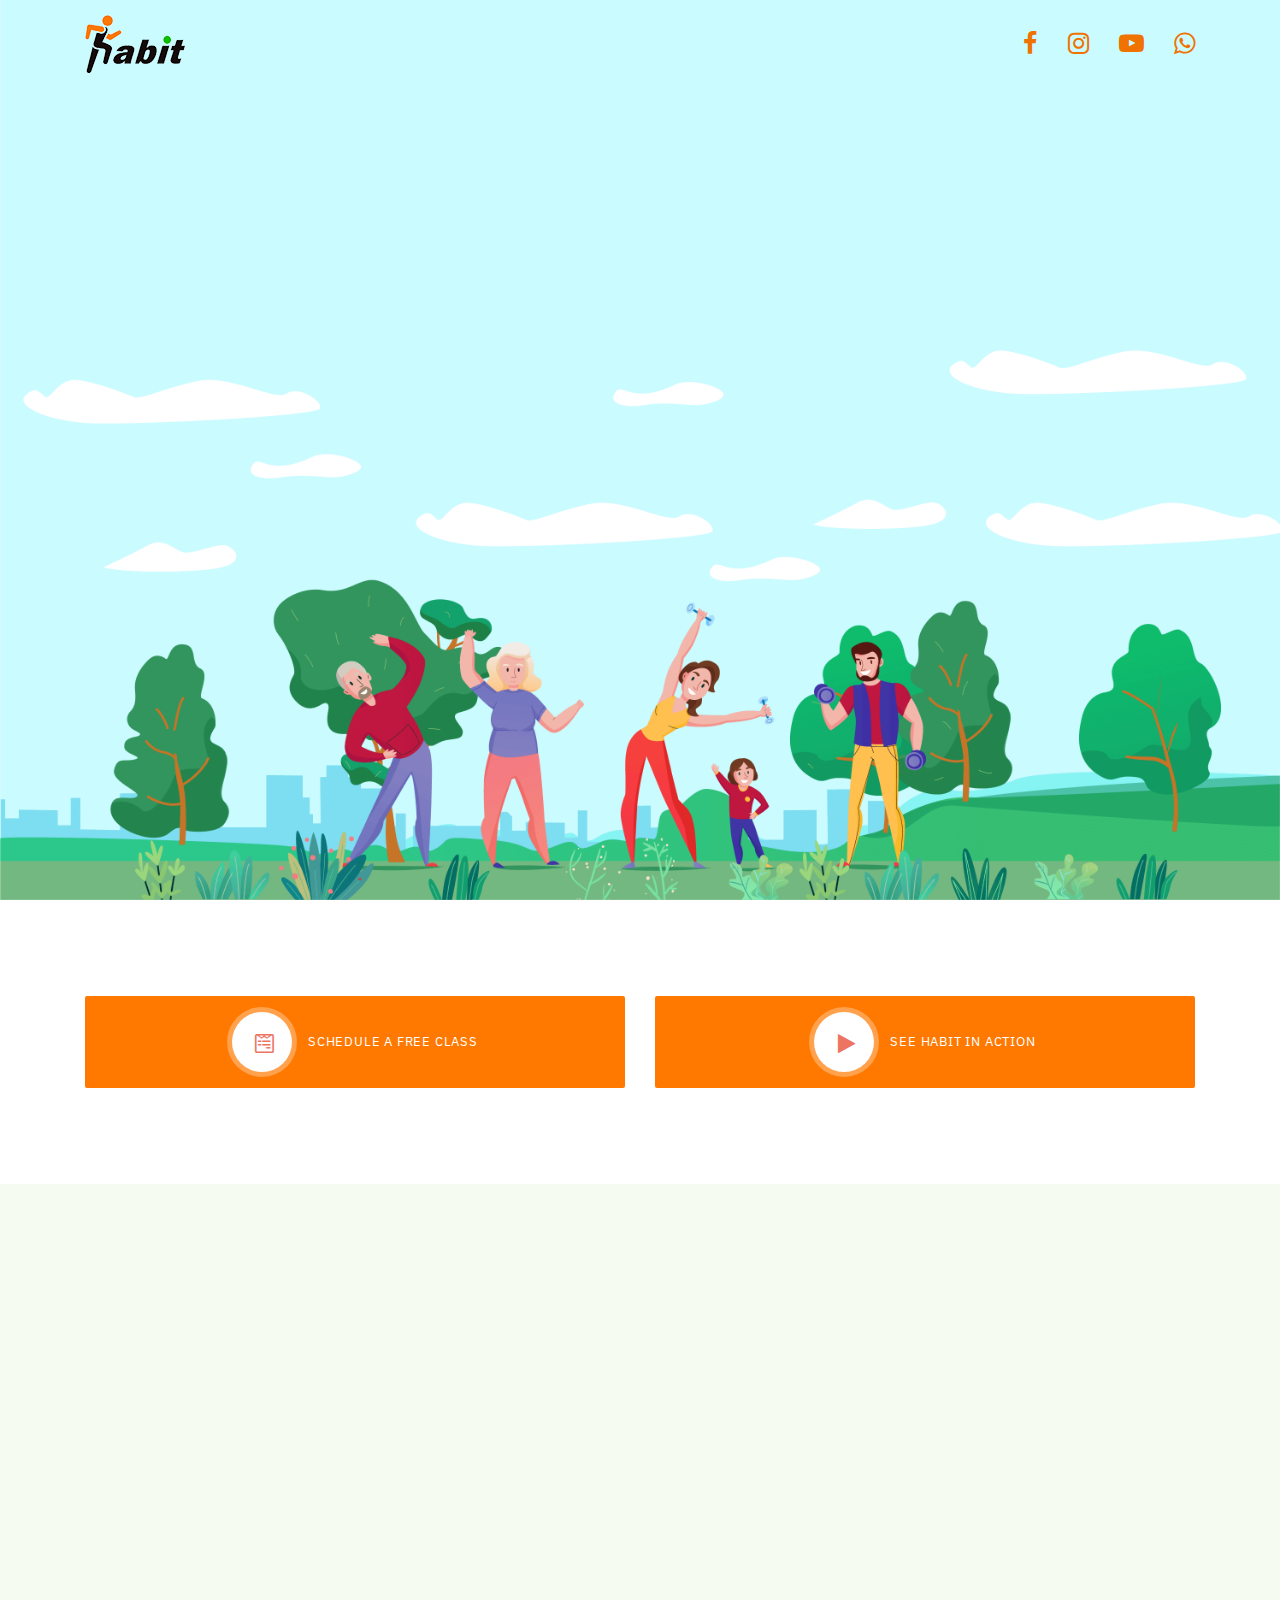
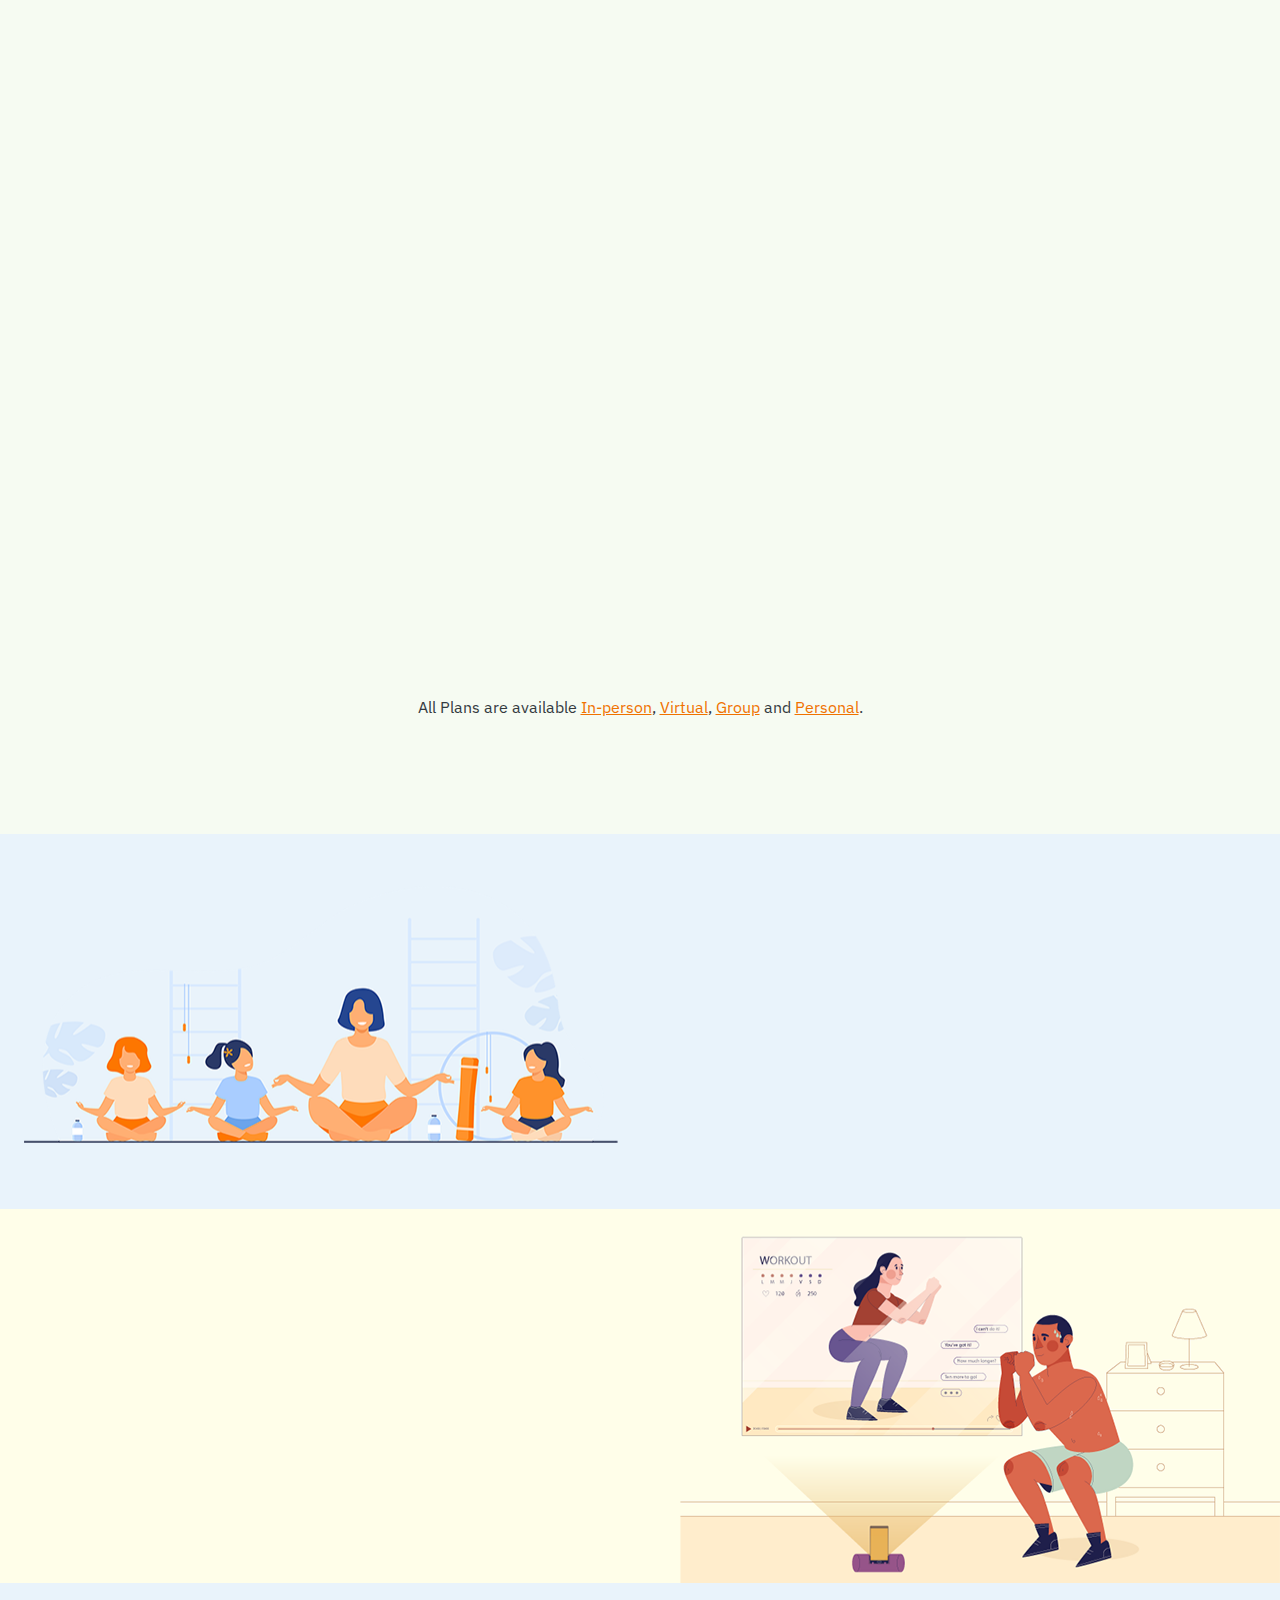
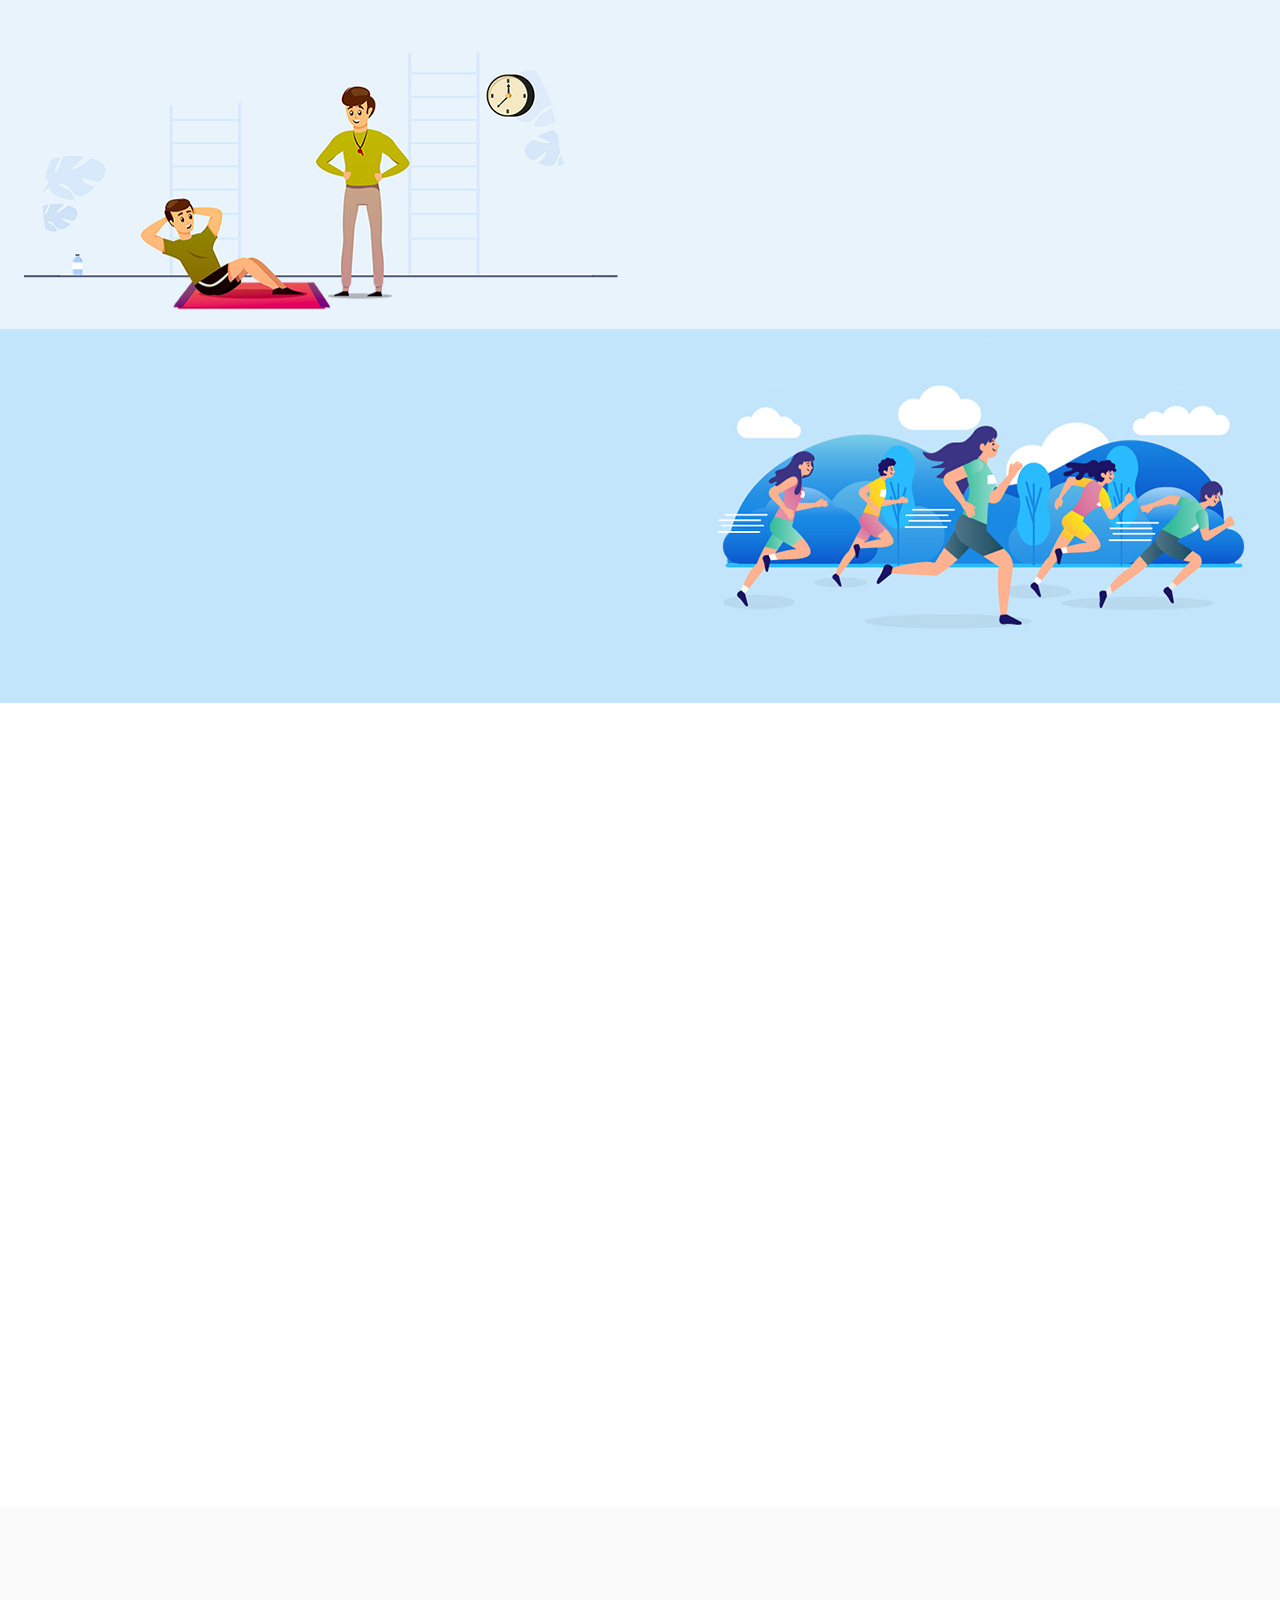
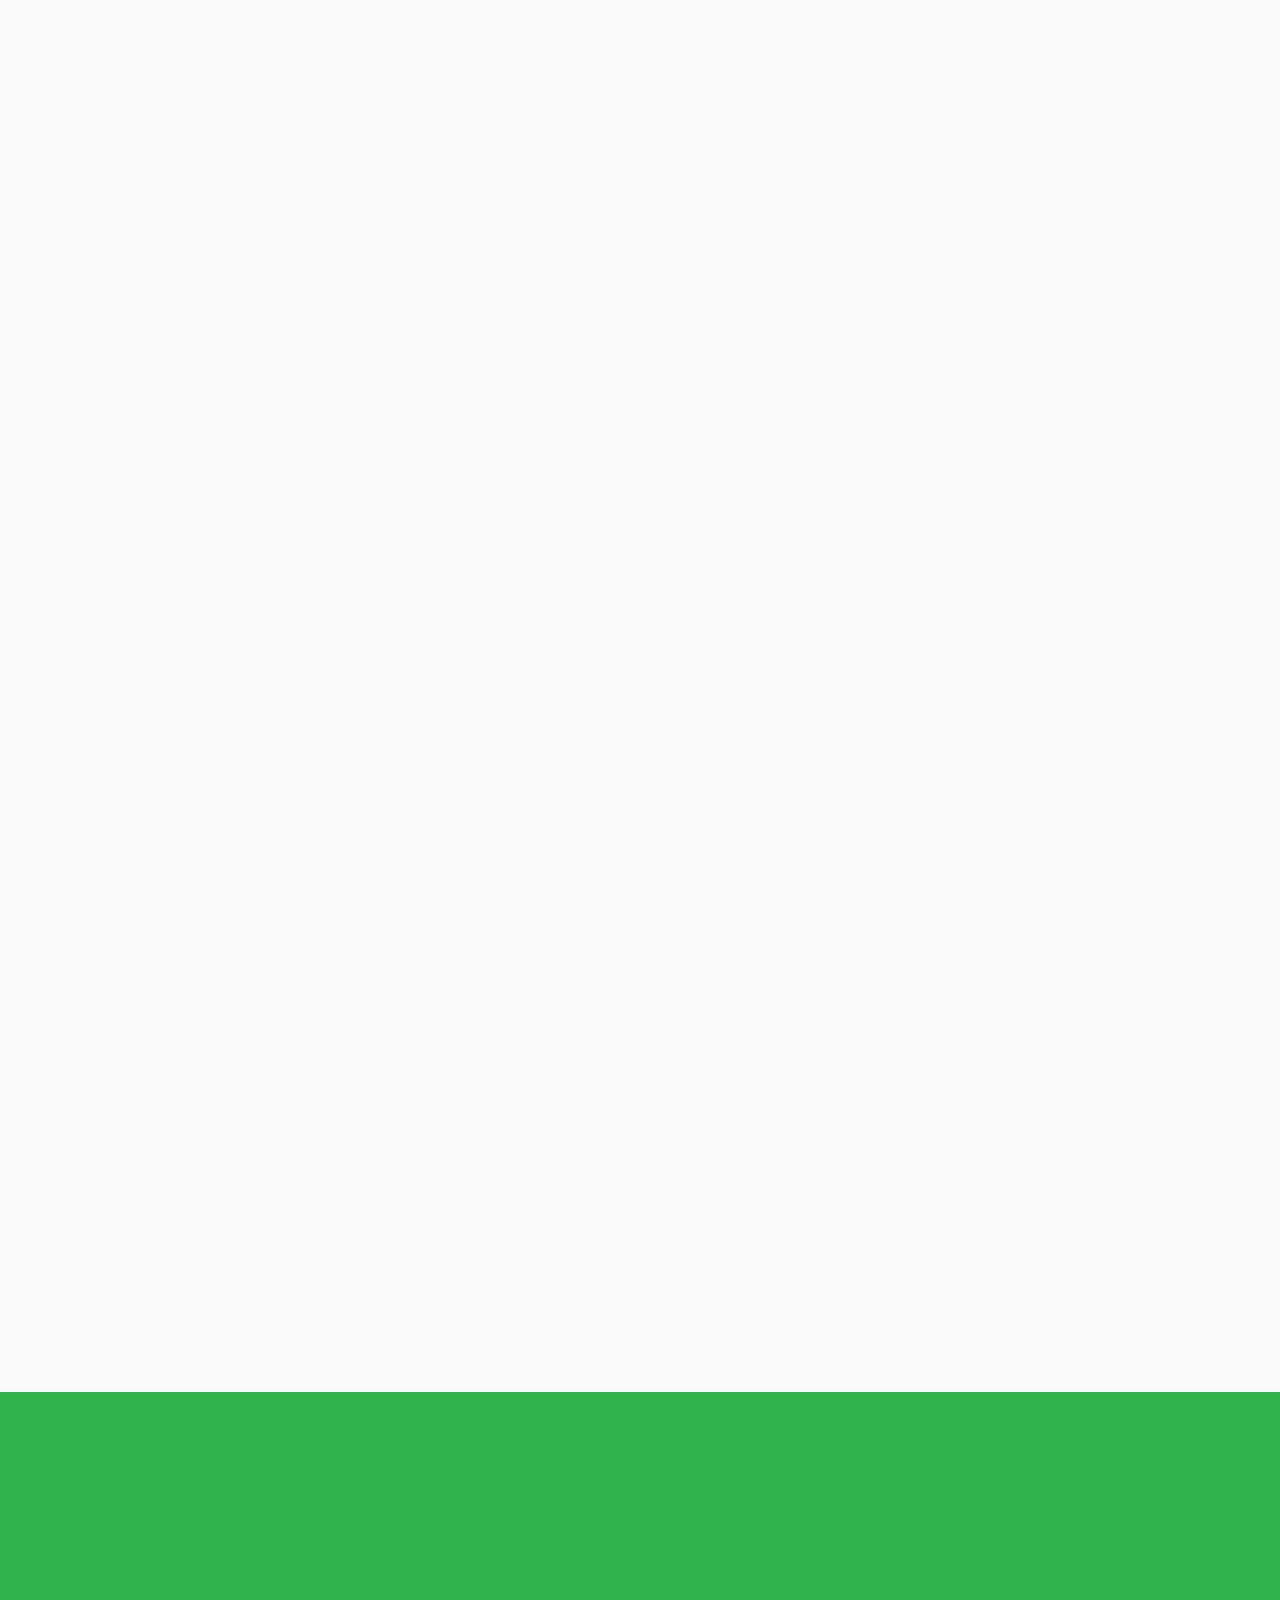
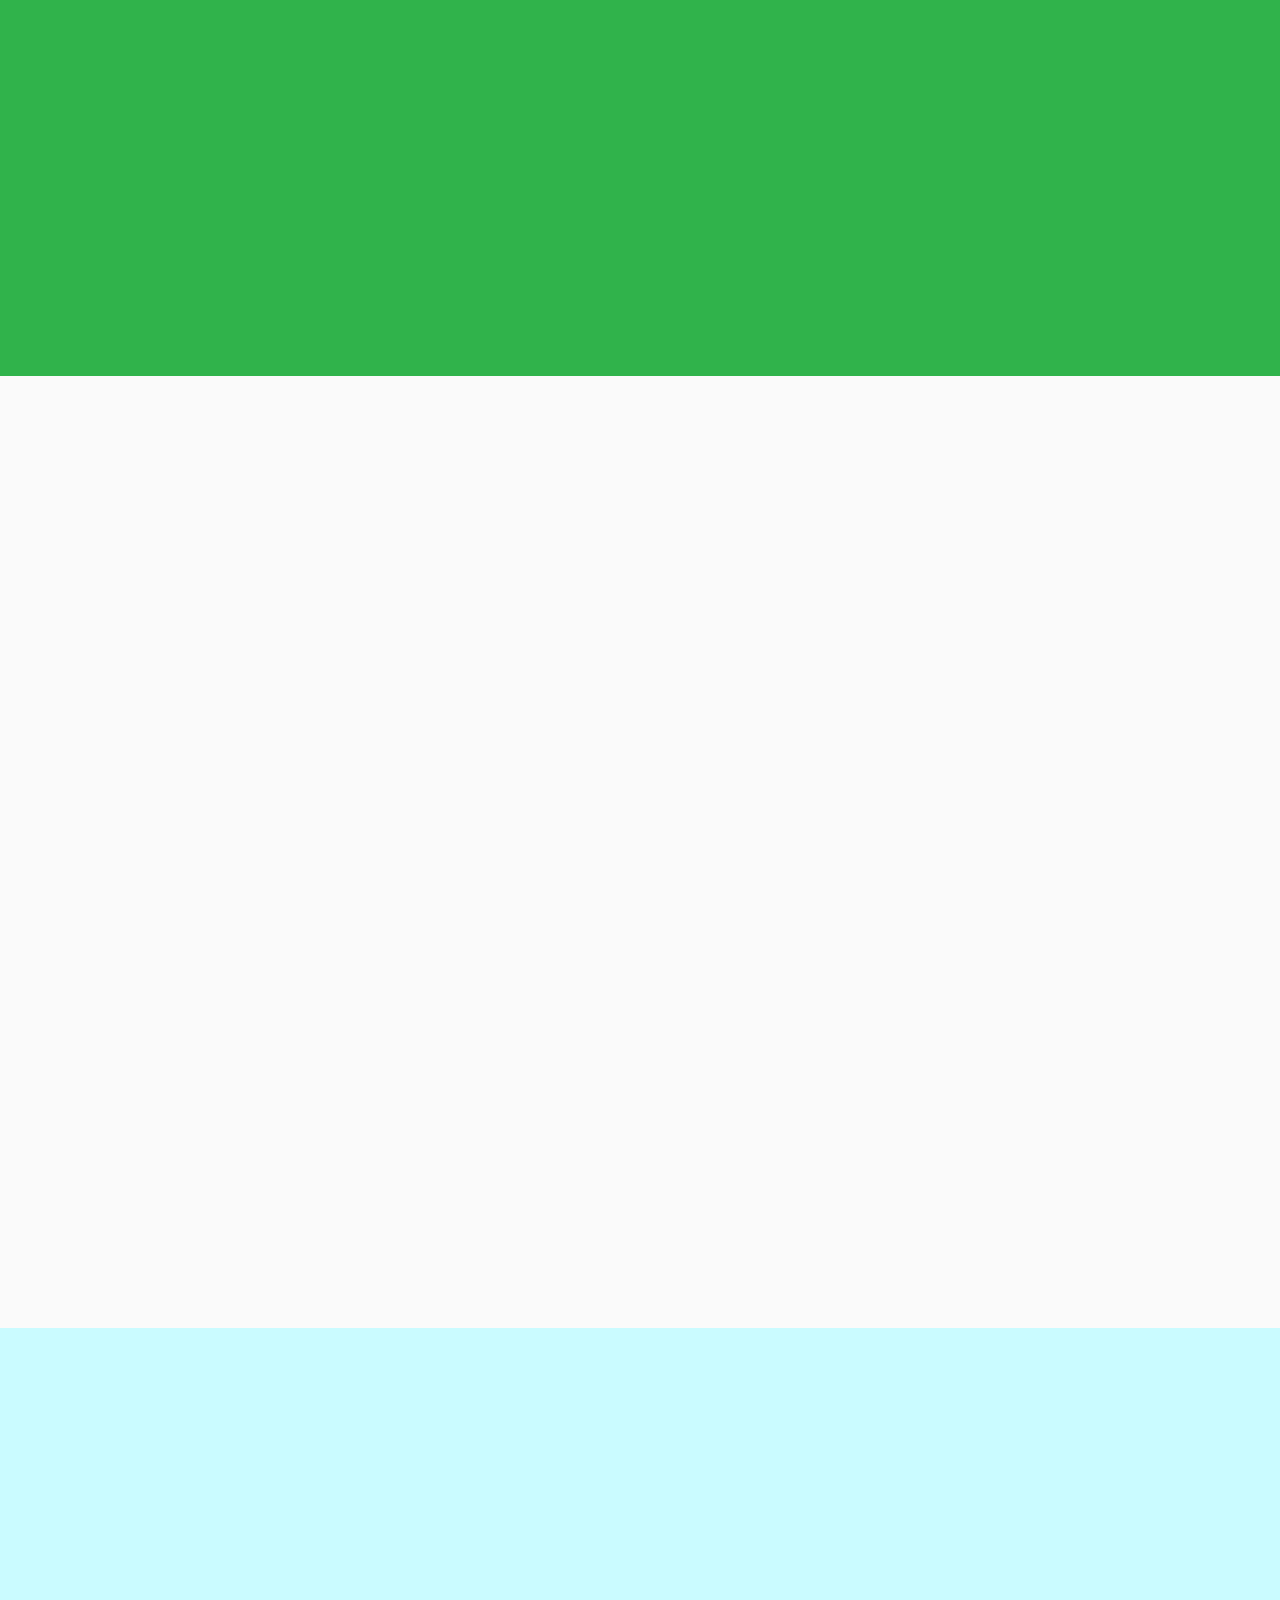
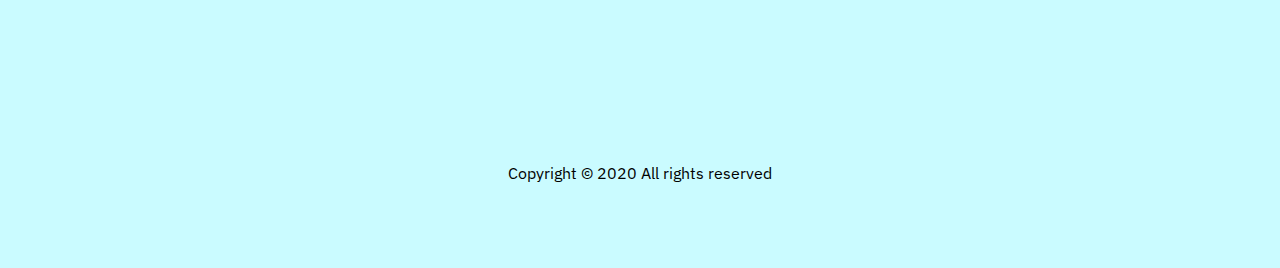
==== habitfit/index.html @ c4dff6e0 "updated styles" ====
<!DOCTYPE html>
<html lang="en">

<head>
    <title>HabitFit</title>
    <meta charset="utf-8">
    <meta name="viewport" content="width=device-width, initial-scale=1, shrink-to-fit=no">

    <link href="https://fonts.googleapis.com/css2?family=IBM+Plex+Sans:wght@100;200;300;400;500;600;700&display=swap" rel="stylesheet">

    <link rel="stylesheet" href="css/animate.css">

    <link rel="stylesheet" href="css/owl.carousel.min.css">
    <link rel="stylesheet" href="css/owl.theme.default.min.css">
    <link rel="stylesheet" href="css/magnific-popup.css">

    <link rel="stylesheet" href="css/aos.css">

    <link rel="stylesheet" href="css/icomoon.css">
    <link rel="stylesheet" href="css/style.css">
</head>

<body>
    <nav class="navbar navbar-expand-lg navbar-dark ftco_navbar bg-dark ftco-navbar-light" id="ftco-navbar">
        <div class="container">
            <a class="navbar-brand" href="index.html"><img src="images/logo.png" /></a>
            <div id="ftco-nav">
                <div class="ml-auto">
                    <a href="https://www.facebook.com/Habit-Fitness-104759291200209/" class="mr-4" target="_blank" title="Facebook">
                        <i class="icon-facebook"></i>
                    </a>
                    <a href="https://www.instagram.com/habitfitt/" class="mr-4" target="_blank" title="Instagram">
                        <i class="icon-instagram"></i>
                    </a>
                    <a href="#" target="_blank" title="YouTube" class="mr-4">
                        <i class="icon-youtube-play"></i>
                    </a>
                    <a href="https://api.whatsapp.com/send?phone=+918105520736" target="_blank" title="WhatsApp">
                        <i class="icon-whatsapp"></i>
                    </a>
                </div>
            </div>
        </div>
    </nav>
    <!-- END nav -->

    <section class="hero-wrap js-fullheight" style="background-image: url('images/banner.png');">
        <div class="container">
            <div class="row no-gutters slider-text js-fullheight justify-content-start">
                <div class="col-md-12 ftco-animate header-text-position">
                    <h1 class="typewrite mb-3" data-period="4000" data-type='[ "Welcome to HabitFit", "Essential for joyful living", "Effective therapy for stress free living", "Personalised classes to suit individual need"]'>
                        <span class="wrap"></span>
                    </h1>
                    <h2 class="mb-3">Your <span style="color: #12bd00;">'Trusted Partner'</span> to help you in your fitness journey.</h2>
                    <p class="text-dark mb-5 desc">Our passion is to bring you different forms of fitness at your doorstep to you and your family. Our accredited trainers will help you meet your fitness goals with help of a schedule of activities and nutrition.</p>
                </div>
            </div>
        </div>
    </section>

    <section class="ftco-section action-section">
        <div class="container">
            <div class="row d-flex align-items-center justify-content-center">
                <div class="col-md-6 text-center mb-5 mb-md-0">
                    <a href="#contact-form-holder" class="btn btn-danger p-3 px-4 popup-with-form d-flex align-items-center justify-content-center">
                        <i class="icon-wpforms mr-1 action-btn mr-3"></i> <span>SCHEDULE A FREE CLASS</span>
                    </a>
                </div>
                <div class="col-md-6 text-center mb-5 mb-md-0">
                    <a href="https://www.youtube.com/watch?v=X_9VoqR5ojM" class="btn btn-danger p-3 px-4 popup-youtube  d-flex align-items-center justify-content-center">
                        <i class="icon-play mr-1 action-btn mr-3"></i> <span>SEE HABIT IN ACTION</span>
                    </a>
                </div>
            </div>
        </div>
    </section>

    <section class="ftco-section" id="pricing-section">
        <div class="container">
            <div class="row justify-content-center mb-5 pb-3">
                <div class="col-md-10 heading-section ftco-animate text-center">
                    <h2 class="mb-1">Unlock Your Fitness Journey With Habit</h2>
                    <h3 class="subheading">Our personalized plan to suit you and your family fitness needs at competitive prices</h3>
                </div>
            </div>
            <div class="row">
                <div class="col-12 col-md-6 col-lg-3 ftco-animate mb-4 mb-lg-0">
                    <div class="card h-100 fitness">
                        <img src="images/habit-fitness.png" class="card-img-top bg-light" alt="">
                        <div class="card-body">
                            <h5 class="card-title">FITNESS</h5>
                            <span class="price"><sup>&#8377;</sup> <span class="number">1798</span></span>
                            <h6 class="start-from text-center mb-0">Onwards</h6>
                            <ul class="pricing-text my-3">
                                <li>Cardio, Muscle strengthening</li>
                                <li>Building Stamina</li>
                                <li>Lower Body Workout</li>
                                <li>Complete body fitness</li>
                                <li>High Intensity workout</li>
                                <li>Muscle building</li>
                                <li>Core workout</li>
                                <li>Self defense programs</li>
                            </ul>
                        </div>
                        <div class="card-footer border-0 bg-transparent">
                            <a href="#contact-form-holder" class="btn btn-danger d-block px-2 py-3 popup-with-form">Book a free class now</a>
                        </div>
                    </div>
                </div>

                <div class="col-12 col-md-6 col-lg-3 ftco-animate mb-4 mb-lg-0">
                    <div class="card h-100 yoga">
                        <img src="images/habit-yoga.png" class="card-img-top bg-light" alt="">
                        <div class="card-body">
                            <h5 class="card-title">YOGA</h5>
                            <span class="price"><sup>&#8377;</sup> <span class="number">998</span></span>
                            <h6 class="start-from text-center mb-0">Onwards</h6>
                            <ul class="pricing-text my-3">
                                <li>Traditional Yoga</li>
                                <li>Acupressure Yoga</li>
                                <li>Power Yoga</li>
                            </ul>
                        </div>
                        <div class="card-footer border-0 bg-transparent">
                            <a href="#contact-form-holder" class="btn btn-danger d-block px-2 py-3 popup-with-form">Book a free class now</a>
                        </div>
                    </div>
                </div>

                <div class="col-12 col-md-6 col-lg-3 ftco-animate mb-4 mb-lg-0">
                    <div class="card h-100 junior">
                        <img src="images/habit-junior.png" class="card-img-top bg-light" alt="">
                        <div class="card-body">
                            <h5 class="card-title">JUNIOR</h5>
                            <span class="price"><sup>&#8377;</sup> <span class="number">998</span></span>
                            <h6 class="start-from text-center mb-0">Onwards</h6>
                            <ul class="pricing-text my-3">
                                <li>Basic Calisthenics</li>
                                <li>Plyometric exercises</li>
                                <li>Combination of jump</li>
                                <li>Work on flexiblity and quick reflex</li>
                                <li>Balancing Enhancing stamina</li>
                                <li>Strength building exercises</li>
                                <li>Basic self defense techniques</li>
                                <li>Build disicipline</li>
                            </ul>
                        </div>
                        <div class="card-footer border-0 bg-transparent">
                            <a href="#contact-form-holder" class="btn btn-danger d-block px-2 py-3 popup-with-form">Book a free class now</a>
                        </div>
                    </div>
                </div>

                <div class="col-12 col-md-6 col-lg-3 ftco-animate mb-4 mb-lg-0">
                    <div class="card h-100 senior">
                        <img src="images/habit-senior.png" class="card-img-top bg-light" alt="">
                        <div class="card-body">
                            <h5 class="card-title">SENIOR</h5>
                            <span class="price"><sup>&#8377;</sup> <span class="number">1198</span></span>
                            <h6 class="start-from text-center mb-0">Onwards</h6>
                            <ul class="pricing-text my-3">
                                <li>Build strength and Immunity</li>
                                <li>Maintains bone density</li>
                                <li>Improves flexiblity</li>
                                <li>Gains balance</li>
                                <li>Improves coordination</li>
                                <li>Help mobility</li>
                            </ul>
                        </div>
                        <div class="card-footer border-0 bg-transparent">
                            <a href="#contact-form-holder" class="btn btn-danger d-block px-2 py-3 popup-with-form">Book a free class now</a>
                        </div>
                    </div>
                </div>
            </div>
            <div class="row">
                <div class="col text-center text-dark pt-5">
                    <p>All Plans are available
                        <a class="popup-with-move-anim" href="#in-person-training"><u>In-person</u></a>,
                        <a class="popup-with-move-anim" href="#virtual-training"><u>Virtual</u></a>,
                        <a class="popup-with-move-anim" href="#group-training"><u>Group</u></a> and
                        <a class="popup-with-move-anim" href="#personal-training"><u>Personal</u></a>.</p>
                </div>
            </div>
        </div>
    </section>

    <section class="ftco-section ftco-intro-left yoga-training" style="background-image: url(images/yoga-training.png);">
        <div class="container">
            <div class="row justify-content-end">
                <div class="col-md-6">
                    <div class="heading-section ftco-animate">
                        <h2 class="mb-4">In-Person Training</h2>
                    </div>
                    <p class="ftco-animate">
                        We understand your busy schedule and want you to avoid trips to the gym. We will visit your community/apartment/township at a scheduled time and train at your doorstep.
                    </p>
                </div>
            </div>
        </div>
    </section>

    <section class="ftco-section ftco-intro-right virtual-training" style="background-image: url(images/virtual-training.png);">
        <div class="container">
            <div class="row">
                <div class="col-md-6">
                    <div class="heading-section ftco-animate">
                        <h2 class="mb-4">Virtual Training</h2>
                    </div>
                    <p class="ftco-animate">
                        We understand the pandemic situation and we do not want you to stop your fitness goals. We will give you a link for you to login and avail the training online at a scheduled time.
                    </p>
                </div>
            </div>
        </div>
    </section>

    <section class="ftco-section ftco-intro-left personal-training" style="background-image: url(images/personal-trainer.png);">
        <div class="container">
            <div class="row justify-content-end">
                <div class="col-md-6">
                    <div class="heading-section ftco-animate">
                        <h2 class="mb-4">Personal Training</h2>
                    </div>
                    <p class="ftco-animate">
                        We know some people excel working out with a personal trainer. We will chart out a personalized plan for your fitness goals.
                    </p>
                </div>
            </div>
        </div>
    </section>

    <section class="ftco-section ftco-intro-right group-training" style="background-image: url(images/group-training.png);">
        <div class="container">
            <div class="row">
                <div class="col-md-6">
                    <div class="heading-section ftco-animate">
                        <h2 class="mb-4">Group Training</h2>
                    </div>
                    <p class="ftco-animate">
                        We understand you want to spend quality time with your friends and meet new friends. Our group trainings are designed specifically to meet this need.
                    </p>
                </div>
            </div>
        </div>
    </section>

    <section class="ftco-section ftco-section-services">
        <div class="container">
            <div class="row justify-content-center mb-5 pb-3">
                <div class="col-md-10 heading-section ftco-animate text-center">
                    <h2 class="mb-1">Why People Choose Us</h2>
                    <!-- <h3 class="subheading">Stay at Home and book for free virtual training session with specialist trainers.</h3> -->
                </div>
            </div>
            <div class="row">
                <div class="col-lg-3 col-sm-6 ftco-animate">
                    <div class="choose-item text-center">
                        <img src="[data-uri]"
                            alt="">
                        <h5>Convenience</h5>
                        <p>We come to your doorstep and community with our equipment to train you.</p>
                    </div>
                </div>
                <div class="col-lg-3 col-sm-6 ftco-animate">
                    <div class="choose-item text-center">
                        <img src="[data-uri]"
                            alt="">
                        <h5>Our Trainers</h5>
                        <p>Young passionate accredited trainers will drive, motivate and coach you to achieve your fitness goals for all ages between 5-80.</p>
                    </div>
                </div>
                <div class="col-lg-3 col-sm-6 ftco-animate">
                    <div class="choose-item text-center">
                        <img src="[data-uri]"
                            alt="">
                        <h5>Flexibility</h5>
                        <p>We are available In-Person, Virtual to conduct training in personal and in groups</p>
                    </div>
                </div>
                <div class="col-lg-3 col-sm-6 ftco-animate">
                    <div class="choose-item text-center">
                        <img src="[data-uri]"
                            alt="">
                        <h5>Goal Oriented</h5>
                        <p>We encourage you to agree on a fitness plan and will partner with you to achieve the same</p>
                    </div>
                </div>
                <div class="col-lg-3 col-sm-6 ftco-animate">
                    <div class="choose-item text-center">
                        <img src="[data-uri]"
                            alt="">
                        <h5>Our Rates</h5>
                        <p>We are highly competitive on the pricing. Add the usual chores of going to gym from home and effort. You gain it all!</p>
                    </div>
                </div>
            </div>
        </div>
    </section>

    <section class="ftco-section bg-light">
        <div class="container">
            <div class="row justify-content-center mb-5">
                <div class="col-md-12 heading-section text-center ftco-animate fadeInUp ftco-animated">
                    <h3 class="subheading">Trainers</h3>
                    <h2 class="mb-1">MEET YOUR TRAINERS</h2>
                </div>
            </div>
            <div class="row">
                <div class="col-md-4 col-lg-3 ftco-animate mb-5">
                    <a class="popup-with-move-anim" href="#trainer3">
                        <div class="coach align-items-stretch p-2">
                            <div class="img" style="background-image: url(images/trainers/trainer3.jpg);"></div>
                            <div class="text bg-white p-4 ftco-animate fadeInUp ftco-animated">
                                <span class="subheading">Founder/Head Coach</span>
                                <h3>Abeesh</h3>
                            </div>
                        </div>
                    </a>
                </div>
                <div class="col-md-4 col-lg-3 ftco-animate mb-5">
                    <a class="popup-with-move-anim" href="#trainer1">
                        <div class="coach align-items-stretch p-2">
                            <div class="img" style="background-image: url(images/trainers/trainer1.jpg);"></div>
                            <div class="text bg-white p-4 ftco-animate fadeInUp ftco-animated">
                                <span class="subheading">High Profile Trainer</span>
                                <h3>Yves</h3>
                            </div>
                        </div>
                    </a>
                </div>
                <div class="col-md-4 col-lg-3 ftco-animate mb-5">
                    <a class="popup-with-move-anim" href="#trainer5">
                        <div class="coach align-items-stretch p-2">
                            <div class="img" style="background-image: url(images/trainers/trainer5.jpg);"></div>
                            <div class="text bg-white p-4 ftco-animate fadeInUp ftco-animated">
                                <span class="subheading">Yoga Instructor</span>
                                <h3>Tanima</h3>
                            </div>
                        </div>
                    </a>
                </div>
                <div class="col-md-4 col-lg-3 ftco-animate mb-5">
                    <a class="popup-with-move-anim" href="#trainer4">
                        <div class="coach align-items-stretch p-2">
                            <div class="img" style="background-image: url(images/trainers/trainer4.jpg);"></div>
                            <div class="text bg-white p-4 ftco-animate fadeInUp ftco-animated">
                                <span class="subheading">Level 4 Personal Trainer</span>
                                <h3>Sathyam</h3>
                            </div>
                        </div>
                    </a>
                </div>
                <div class="col-md-4 col-lg-3 ftco-animate mb-5">
                    <a class="popup-with-move-anim" href="#trainer2">
                        <div class="coach align-items-stretch p-2">
                            <div class="img" style="background-image: url(images/trainers/trainer2.jpg);"></div>
                            <div class="text bg-white p-4 ftco-animate fadeInUp ftco-animated">
                                <span class="subheading">Specialist Trainer</span>
                                <h3>Steven</h3>
                            </div>
                        </div>
                    </a>
                </div>
            </div>
        </div>
    </section>

    <section class="ftco-section testimony-section">
        <div class="container">
            <div class="row justify-content-center mb-5 pb-3">
                <div class="col-md-7 heading-section ftco-animate text-center">
                    <h3 class="subheading">Testimony</h3>
                    <h2 class="mb-1">SUCCESSFULL STORIES</h2>
                </div>
            </div>
            <div class="row ftco-animate">
                <div class="col-md-12">
                    <div class="carousel-testimony owl-carousel">
                        <div class="item">
                            <div class="testimony-wrap p-4">
                                <div class="text d-flex align-items-start justify-content-start">
                                    <div class="d-flex align-items-center">
                                        <div class="user-img" style="background-image: url(images/avatar.png)">
                                        </div>
                                        <div class="ml-4">
                                            <p class="name">Yamini</p>
                                            <span class="position">Customer</span>
                                        </div>
                                    </div>
                                    <div class="pl-5">
                                        <p class="mb-4 pl-5">
                                            With Habit I liked the commitment , consistency and workout pattern. I lost 11 kgs since I joined Habit, I also referred sister in law to Habit and I strongly recommend Habit to everyone.
                                        </p>
                                    </div>
                                </div>
                            </div>
                        </div>
                        <div class="item">
                            <div class="testimony-wrap p-4">
                                <div class="text d-flex align-items-start justify-content-start">
                                    <div class="d-flex align-items-center">
                                        <div class="user-img" style="background-image: url(images/avatar.png)">
                                        </div>
                                        <div class="ml-4">
                                            <p class="name">Joseph</p>
                                            <span class="position">Customer</span>
                                        </div>
                                    </div>
                                    <div class="pl-5">
                                        <p class="mb-4 pl-5">
                                            I attended fitness sessions with Habit organised at my community. Trainers motivate and push me to perform workouts that I felt was impossible which led to increase in fitness levels in each session. With sessions designed for entire body, work out with
                                            Habit was a big stress buster during lockdown and I thank Habit for increasing my fitness and energy levels.
                                        </p>
                                    </div>

                                </div>
                            </div>
                        </div>
                        <div class="item">
                            <div class="testimony-wrap p-4">
                                <div class="text d-flex align-items-start justify-content-start">
                                    <div class="d-flex align-items-center">
                                        <div class="user-img" style="background-image: url(images/avatar.png)">
                                        </div>
                                        <div class="ml-4">
                                            <p class="name">Vivek</p>
                                            <span class="position">Customer</span>
                                        </div>
                                    </div>
                                    <div class="pl-5">
                                        <p class="mb-4 pl-5">
                                            With online fitness sessions from Habit I have been back on track with my fitness goals. Trainers have distinctive styles focused on stamina, strength and yoga inspired sessions with moduled exercises. Trainers are very understanding and accommodative
                                            of individual requirements. Enjoy working with Habit and will continue doing so.
                                        </p>
                                    </div>

                                </div>
                            </div>
                        </div>
                    </div>
                </div>
            </div>
        </div>
    </section>

    <section class="ftco-gallery ftco-section bg-light">
        <div class="container">
            <div class="row justify-content-center mb-5 pb-3">
                <div class="col-md-7 heading-section ftco-animate text-center">
                    <h2 class="mb-1">GALLERY</h2>
                </div>
            </div>
            <div class="row">
                <div class="col-md-3 ftco-animate mb-5">
                    <a href="images/gallery/g1.jpg" class="gallery image-popup img d-flex align-items-center" style="background-image: url(images/gallery/g1.jpg);">
                        <div class="icon mb-4 d-flex align-items-center justify-content-center">
                            <span class="icon-zoom_in"></span>
                        </div>
                    </a>
                </div>
                <div class="col-md-3 ftco-animate mb-5">
                    <a href="images/gallery/g3.jpg" class="gallery image-popup img d-flex align-items-center" style="background-image: url(images/gallery/g3.jpg);">
                        <div class="icon mb-4 d-flex align-items-center justify-content-center">
                            <span class="icon-zoom_in"></span>
                        </div>
                    </a>
                </div>
                <div class="col-md-3 ftco-animate mb-5">
                    <a href="images/gallery/g5.jpg" class="gallery image-popup img d-flex align-items-center" style="background-image: url(images/gallery/g5.jpg);">
                        <div class="icon mb-4 d-flex align-items-center justify-content-center">
                            <span class="icon-zoom_in"></span>
                        </div>
                    </a>
                </div>
                <div class="col-md-3 ftco-animate mb-5">
                    <a href="images/gallery/g2.jpg" class="gallery image-popup img d-flex align-items-center" style="background-image: url(images/gallery/g2.jpg);">
                        <div class="icon mb-4 d-flex align-items-center justify-content-center">
                            <span class="icon-zoom_in"></span>
                        </div>
                    </a>
                </div>
                <div class="col-md-3 ftco-animate mb-5">
                    <a href="images/gallery/g8.jpg" class="gallery image-popup img d-flex align-items-center" style="background-image: url(images/gallery/g8.jpg);">
                        <div class="icon mb-4 d-flex align-items-center justify-content-center">
                            <span class="icon-zoom_in"></span>
                        </div>
                    </a>
                </div>
                <div class="col-md-3 ftco-animate mb-5">
                    <a href="images/gallery/g4.jpg" class="gallery image-popup img d-flex align-items-center" style="background-image: url(images/gallery/g4.jpg);">
                        <div class="icon mb-4 d-flex align-items-center justify-content-center">
                            <span class="icon-zoom_in"></span>
                        </div>
                    </a>
                </div>
                <div class="col-md-3 ftco-animate mb-5">
                    <a href="images/gallery/g6.jpg" class="gallery image-popup img d-flex align-items-center" style="background-image: url(images/gallery/g6.jpg);">
                        <div class="icon mb-4 d-flex align-items-center justify-content-center">
                            <span class="icon-zoom_in"></span>
                        </div>
                    </a>
                </div>
                <div class="col-md-3 ftco-animate mb-5">
                    <a href="images/gallery/g7.jpg" class="gallery image-popup img d-flex align-items-center" style="background-image: url(images/gallery/g7.jpg);">
                        <div class="icon mb-4 d-flex align-items-center justify-content-center">
                            <span class="icon-zoom_in"></span>
                        </div>
                    </a>
                </div>
            </div>
        </div>
    </section>

    <footer class="ftco-footer ftco-section img">
        <div class="container">
            <div class="row">
                <div class="col-lg-4">
                    <div class="footer-logo-item ftco-animate fadeInUp ftco-animated">
                        <div class="f-logo">
                            <a href="#"><img src="images/logo.png" alt=""></a>
                        </div>
                        <p>Our passion is to bring you different forms of fitness at your doorstep to you and your family. Our accredited trainers will help you meet your fitness goals with help of a schedule of activities and nutrition.</p>
                        <div class="social-links">
                            <h6>Follow us</h6>
                            <a href="https://www.facebook.com/Habit-Fitness-104759291200209/" target="_blank">
                                <i class="icon-facebook"></i>
                            </a>
                            <a href="https://www.instagram.com/habitfitt/" target="_blank">
                                <i class="icon-instagram"></i>
                            </a>
                            <a href="#" target="_blank" title="YouTube">
                                <i class="icon-youtube-play"></i>
                            </a>
                            <a href="https://api.whatsapp.com/send?phone=+918105520736" target="_blank" title="WhatsApp">
                                <i class="icon-whatsapp"></i>
                            </a>
                        </div>
                    </div>
                </div>
                <div class="col-lg-4">
                </div>
                <div class="col-lg-4">
                    <div class="footer-widget ftco-animate fadeInUp ftco-animated">
                        <h5>Get Info</h5>
                        <ul class="footer-info">
                            <li>
                                <i class="icon-phone"></i>
                                <span>Phone:</span> +91 63625 01860
                            </li>
                            <li>
                                <i class="icon-whatsapp"></i>
                                <span>WhatsApp:</span> +91 81055 20736
                            </li>
                            <li>
                                <i class="icon-envelope"></i>
                                <span>Email:</span> habitfitt@gmail.com
                            </li>
                        </ul>
                    </div>
                </div>
            </div>
            <div class="row">
                <div class="col-md-12 text-center">
                    <p>
                        Copyright © 2020 All rights reserved
                    </p>
                </div>
            </div>
        </div>
    </footer>

    <!-- loader -->
    <div id="ftco-loader" class="show fullscreen">
        <svg class="circular" width="48px" height="48px">
			<circle class="path-bg" cx="24" cy="24" r="22" fill="none" stroke-width="4" stroke="#eeeeee" />
			<circle class="path" cx="24" cy="24" r="22" fill="none" stroke-width="4" stroke-miterlimit="10"
				stroke="#F96D00" />
		</svg>
    </div>

    <div id="contact-form-holder" class="mfp-hide modal-holder">
        <div class="contact-details">
            <div class="contact-form">
                <h5>Contact Us</h5>
                <form action="#" name="contact-form" id="contact-form" class="white-popup-block">
                    <input type="text" placeholder="Name" class="form-control" name="name">
                    <input type="text" placeholder="Phone" class="form-control" name="phone">
                    <input type="email" placeholder="Email Address" class="form-control" name="emailaddress">
                    <textarea placeholder="Message" name="message" class="form-control"></textarea>
                    <div class="text-right">
                        <button type="submit" class="btn btn-primary">Submit Now</button>
                    </div>
                </form>
            </div>
        </div>
    </div>

    <div id="in-person-training" class="mfp-hide modal-holder">
        <div class="contact-details">
            <div class="contact-form">
                <h5>In-Person Training</h5>
                <div class="card border-0">
                    <img src="images/yoga-training.png" class="card-img-top" alt="">
                    <div class="card-body">
                        <p>We understand your busy schedule and want you to avoid trips to the gym. We will visit your community/apartment/township at a scheduled time and train at your doorstep.</p>
                    </div>
                </div>
            </div>
        </div>
    </div>

    <div id="personal-training" class="mfp-hide modal-holder">
        <div class="contact-details">
            <div class="contact-form">
                <h5>Personal Training</h5>
                <div class="card border-0">
                    <img src="images/personal-trainer.png" class="card-img-top" alt="">
                    <div class="card-body">
                        <p>We know some people excel working out with a personal trainer. We will chart out a personalized plan for your fitness goals.</p>
                    </div>
                </div>
            </div>
        </div>
    </div>

    <div id="group-training" class="mfp-hide modal-holder">
        <div class="contact-details">
            <div class="contact-form">
                <h5>Group Training</h5>
                <div class="card border-0">
                    <img src="images/group-training.png" class="card-img-top" alt="">
                    <div class="card-body">
                        <p>We understand you want to spend quality time you’re your friends and meet new friends. Our group trainings are designed specifically to meet this need.</p>
                    </div>
                </div>
            </div>
        </div>
    </div>

    <div id="virtual-training" class="mfp-hide modal-holder">
        <div class="contact-details">
            <div class="contact-form">
                <h5>Virtual Training</h5>
                <div class="card border-0">
                    <img src="images/virtual-training.png" class="card-img-top" alt="">
                    <div class="card-body">
                        <p>We understand the pandemic situation and we do not want you to stop your fitness goals. We will give you a link for you to login and avail the training online at a scheduled time.</p>
                    </div>
                </div>
            </div>
        </div>
    </div>

    <div id="trainer1" class="mfp-hide trainer">
        <div class='d-flex justify-content-start'>
            <div class="ribbon" style="background-image: url(images/trainers/trainer1.jpg);">
                <span class="ribbon1">HIGH PROFILE TRAINER</span>
                <span class="ribbon2">ONLINE COACH</span>
            </div>
            <div class='details'>
                <h2>Yves</h2>
                <dl>
                    <dt>Qualification:</dt>
                    <dd>7 Years experience in Personal Training.</dd>
                    <dt>Achivements / Specification:</dt>
                    <dd>Personal Fitness, Weight Training, Body Transformation Program</dd>
                    <dt>Hobby:</dt>
                    <dd>Training</dd>
                    <dt>Nick Name:</dt>
                    <dd>Wis</dd>
                </dl>
            </div>
        </div>
    </div>

    <div id="trainer2" class="mfp-hide trainer">
        <div class='d-flex justify-content-start'>
            <div class="ribbon" style="background-image: url(images/trainers/trainer2.jpg);">
                <span class="ribbon1">SPECIALIST TRAINER</span>
                <span class="ribbon2">ONLINE COACH</span>
            </div>
            <div class='details'>
                <h2>Steven</h2>
                <dl>
                    <dt>Qualification:</dt>
                    <dd>Certified Mu duk Quan school of matrial arts, Brazilian Jiu - Jitsu black belt (Gracie academy), Muay Thai Practitioner</dd>
                    <dt>Achivements / Specification:</dt>
                    <dd>Group & Personal fitness trainer, Taekwando 1st Dan black belt, Wing chun student, Fighter at All India Mixed Martial Arts, Senior Instructor at Kim's martial arts academy</dd>
                    <dt>Hobby:</dt>
                    <dd>Sports</dd>
                    <dt>Nick Name:</dt>
                    <dd>Steve</dd>
                </dl>
            </div>
        </div>
    </div>
    <div id="trainer3" class="mfp-hide trainer">
        <div class='d-flex justify-content-start'>
            <div class="ribbon" style="background-image: url(images/trainers/trainer3.jpg);">
                <span class="ribbon1">FOUNDER / HEAD COACH</span>
                <span class="ribbon2">ONLINE COACH</span>
            </div>
            <div class='details'>
                <h2>Abeesh</h2>
                <dl>
                    <dt>Qualification:</dt>
                    <dd>Certified personal trainer, Certified Sports nutrition & Supplementation (IIFEM)</dd>
                    <dt>Achivements / Specification:</dt>
                    <dd>Group and Personal fitness, Weight loss programme</dd>
                    <dt>Hobby:</dt>
                    <dd>Cooking</dd>
                    <dt>Nick Name:</dt>
                    <dd>Abi</dd>
                </dl>
            </div>
        </div>
    </div>
    <div id="trainer4" class="mfp-hide trainer">
        <div class='d-flex justify-content-start'>
            <div class="ribbon" style="background-image: url(images/trainers/trainer4.jpg);">
                <span class="ribbon1">LEVEL 4 PERSONAL TRAINER</span>
                <span class="ribbon2">ONLINE COACH</span>
            </div>
            <div class='details'>
                <h2>Sathyam</h2>
                <dl>
                    <dt>Qualification:</dt>
                    <dd>EREPS ceritfied Level 4 Personal trainer, Certified professional for emergency CPR services</dd>
                    <dt>Achivements / Specification:</dt>
                    <dd>Group & Personal fitness, Professional distance athlete, Edurance training, Strength & Cardio</dd>
                    <dt>Hobby:</dt>
                    <dd>Running, Running and Running</dd>
                    <dt>Nick Name:</dt>
                    <dd>Saty</dd>
                </dl>
            </div>
        </div>
    </div>

    <div id="trainer5" class="mfp-hide trainer">
        <div class='d-flex justify-content-start'>
            <div class="ribbon" style="background-image: url(images/trainers/trainer5.jpg);">
                <span class="ribbon1">YOGA INSTRUCTOR</span>
                <span class="ribbon2">ONLINE COACH</span>
            </div>
            <div class='details'>
                <h2>Tanima</h2>
                <dl>
                    <dt>Qualification:</dt>
                    <dd>Certified Y.I.C (Yoga Instuctor's Coach) 300 Hours from Vivekananda Yoga Anusandhana Samsthana</dd>
                    <dt>Achivements / Specification:</dt>
                    <dd>Ashtanga Yogo</dd>
                    <dt>Hobby:</dt>
                    <dd>Trekking</dd>
                    <dt>Nick Name:</dt>
                    <dd>Tanima</dd>
                </dl>
            </div>
        </div>
    </div>

    <script src="js/jquery.min.js"></script>
    <script src="js/jquery-migrate-3.0.1.min.js"></script>
    <script src="js/popper.min.js"></script>
    <script src="js/bootstrap.min.js"></script>
    <script src="js/jquery.easing.1.3.js"></script>
    <script src="js/jquery.waypoints.min.js"></script>
    <!-- <script src="js/jquery.stellar.min.js"></script> -->
    <script src="js/owl.carousel.min.js"></script>
    <script src="js/jquery.magnific-popup.min.js"></script>
    <script src="js/aos.js"></script>
    <!-- <script src="js/jquery.animateNumber.min.js"></script> -->
    <!-- <script src="js/bootstrap-datepicker.js"></script>
	<script src="js/jquery.timepicker.min.js"></script> -->
    <!-- <script src="js/scrollax.min.js"></script> -->
    <script src="js/main.js"></script>

</body>

</html>
---- habitfit/css/icomoon.css ----
@font-face {
  font-family: 'icomoon';
  src:  url('../fonts/icomoon/icomoon.eot?6tt51o');
  src:  url('../fonts/icomoon/icomoon.eot?6tt51o#iefix') format('embedded-opentype'),
    url('../fonts/icomoon/icomoon.ttf?6tt51o') format('truetype'),
    url('../fonts/icomoon/icomoon.woff?6tt51o') format('woff'),
    url('../fonts/icomoon/icomoon.svg?6tt51o#icomoon') format('svg');
  font-weight: normal;
  font-style: normal;
}

[class^="icon-"], [class*=" icon-"] {
  /* use !important to prevent issues with browser extensions that change fonts */
  font-family: 'icomoon' !important;
  speak: none;
  font-style: normal;
  font-weight: normal;
  font-variant: normal;
  text-transform: none;
  line-height: 1;

  /* Better Font Rendering =========== */
  -webkit-font-smoothing: antialiased;
  -moz-osx-font-smoothing: grayscale;
}

.icon-asterisk:before {
  content: "\f069";
}
.icon-plus:before {
  content: "\f067";
}
.icon-question:before {
  content: "\f128";
}
.icon-minus:before {
  content: "\f068";
}
.icon-glass:before {
  content: "\f000";
}
.icon-music:before {
  content: "\f001";
}
.icon-search:before {
  content: "\f002";
}
.icon-envelope-o:before {
  content: "\f003";
}
.icon-heart:before {
  content: "\f004";
}
.icon-star:before {
  content: "\f005";
}
.icon-star-o:before {
  content: "\f006";
}
.icon-user:before {
  content: "\f007";
}
.icon-film:before {
  content: "\f008";
}
.icon-th-large:before {
  content: "\f009";
}
.icon-th:before {
  content: "\f00a";
}
.icon-th-list:before {
  content: "\f00b";
}
.icon-check:before {
  content: "\f00c";
}
.icon-close:before {
  content: "\f00d";
}
.icon-remove:before {
  content: "\f00d";
}
.icon-times:before {
  content: "\f00d";
}
.icon-search-plus:before {
  content: "\f00e";
}
.icon-search-minus:before {
  content: "\f010";
}
.icon-power-off:before {
  content: "\f011";
}
.icon-signal:before {
  content: "\f012";
}
.icon-cog:before {
  content: "\f013";
}
.icon-gear:before {
  content: "\f013";
}
.icon-trash-o:before {
  content: "\f014";
}
.icon-home:before {
  content: "\f015";
}
.icon-file-o:before {
  content: "\f016";
}
.icon-clock-o:before {
  content: "\f017";
}
.icon-road:before {
  content: "\f018";
}
.icon-download:before {
  content: "\f019";
}
.icon-arrow-circle-o-down:before {
  content: "\f01a";
}
.icon-arrow-circle-o-up:before {
  content: "\f01b";
}
.icon-inbox:before {
  content: "\f01c";
}
.icon-play-circle-o:before {
  content: "\f01d";
}
.icon-repeat:before {
  content: "\f01e";
}
.icon-rotate-right:before {
  content: "\f01e";
}
.icon-refresh:before {
  content: "\f021";
}
.icon-list-alt:before {
  content: "\f022";
}
.icon-lock:before {
  content: "\f023";
}
.icon-flag:before {
  content: "\f024";
}
.icon-headphones:before {
  content: "\f025";
}
.icon-volume-off:before {
  content: "\f026";
}
.icon-volume-down:before {
  content: "\f027";
}
.icon-volume-up:before {
  content: "\f028";
}
.icon-qrcode:before {
  content: "\f029";
}
.icon-barcode:before {
  content: "\f02a";
}
.icon-tag:before {
  content: "\f02b";
}
.icon-tags:before {
  content: "\f02c";
}
.icon-book:before {
  content: "\f02d";
}
.icon-bookmark:before {
  content: "\f02e";
}
.icon-print:before {
  content: "\f02f";
}
.icon-camera:before {
  content: "\f030";
}
.icon-font:before {
  content: "\f031";
}
.icon-bold:before {
  content: "\f032";
}
.icon-italic:before {
  content: "\f033";
}
.icon-text-height:before {
  content: "\f034";
}
.icon-text-width:before {
  content: "\f035";
}
.icon-align-left:before {
  content: "\f036";
}
.icon-align-center:before {
  content: "\f037";
}
.icon-align-right:before {
  content: "\f038";
}
.icon-align-justify:before {
  content: "\f039";
}
.icon-list:before {
  content: "\f03a";
}
.icon-dedent:before {
  content: "\f03b";
}
.icon-outdent:before {
  content: "\f03b";
}
.icon-indent:before {
  content: "\f03c";
}
.icon-video-camera:before {
  content: "\f03d";
}
.icon-image:before {
  content: "\f03e";
}
.icon-photo:before {
  content: "\f03e";
}
.icon-picture-o:before {
  content: "\f03e";
}
.icon-pencil:before {
  content: "\f040";
}
.icon-map-marker:before {
  content: "\f041";
}
.icon-adjust:before {
  content: "\f042";
}
.icon-tint:before {
  content: "\f043";
}
.icon-edit:before {
  content: "\f044";
}
.icon-pencil-square-o:before {
  content: "\f044";
}
.icon-share-square-o:before {
  content: "\f045";
}
.icon-check-square-o:before {
  content: "\f046";
}
.icon-arrows:before {
  content: "\f047";
}
.icon-step-backward:before {
  content: "\f048";
}
.icon-fast-backward:before {
  content: "\f049";
}
.icon-backward:before {
  content: "\f04a";
}
.icon-play:before {
  content: "\f04b";
}
.icon-pause:before {
  content: "\f04c";
}
.icon-stop:before {
  content: "\f04d";
}
.icon-forward:before {
  content: "\f04e";
}
.icon-fast-forward:before {
  content: "\f050";
}
.icon-step-forward:before {
  content: "\f051";
}
.icon-eject:before {
  content: "\f052";
}
.icon-chevron-left:before {
  content: "\f053";
}
.icon-chevron-right:before {
  content: "\f054";
}
.icon-plus-circle:before {
  content: "\f055";
}
.icon-minus-circle:before {
  content: "\f056";
}
.icon-times-circle:before {
  content: "\f057";
}
.icon-check-circle:before {
  content: "\f058";
}
.icon-question-circle:before {
  content: "\f059";
}
.icon-info-circle:before {
  content: "\f05a";
}
.icon-crosshairs:before {
  content: "\f05b";
}
.icon-times-circle-o:before {
  content: "\f05c";
}
.icon-check-circle-o:before {
  content: "\f05d";
}
.icon-ban:before {
  content: "\f05e";
}
.icon-arrow-left:before {
  content: "\f060";
}
.icon-arrow-right:before {
  content: "\f061";
}
.icon-arrow-up:before {
  content: "\f062";
}
.icon-arrow-down:before {
  content: "\f063";
}
.icon-mail-forward:before {
  content: "\f064";
}
.icon-share:before {
  content: "\f064";
}
.icon-expand:before {
  content: "\f065";
}
.icon-compress:before {
  content: "\f066";
}
.icon-exclamation-circle:before {
  content: "\f06a";
}
.icon-gift:before {
  content: "\f06b";
}
.icon-leaf:before {
  content: "\f06c";
}
.icon-fire:before {
  content: "\f06d";
}
.icon-eye:before {
  content: "\f06e";
}
.icon-eye-slash:before {
  content: "\f070";
}
.icon-exclamation-triangle:before {
  content: "\f071";
}
.icon-warning:before {
  content: "\f071";
}
.icon-plane:before {
  content: "\f072";
}
.icon-calendar:before {
  content: "\f073";
}
.icon-random:before {
  content: "\f074";
}
.icon-comment:before {
  content: "\f075";
}
.icon-magnet:before {
  content: "\f076";
}
.icon-chevron-up:before {
  content: "\f077";
}
.icon-chevron-down:before {
  content: "\f078";
}
.icon-retweet:before {
  content: "\f079";
}
.icon-shopping-cart:before {
  content: "\f07a";
}
.icon-folder:before {
  content: "\f07b";
}
.icon-folder-open:before {
  content: "\f07c";
}
.icon-arrows-v:before {
  content: "\f07d";
}
.icon-arrows-h:before {
  content: "\f07e";
}
.icon-bar-chart:before {
  content: "\f080";
}
.icon-bar-chart-o:before {
  content: "\f080";
}
.icon-twitter-square:before {
  content: "\f081";
}
.icon-facebook-square:before {
  content: "\f082";
}
.icon-camera-retro:before {
  content: "\f083";
}
.icon-key:before {
  content: "\f084";
}
.icon-cogs:before {
  content: "\f085";
}
.icon-gears:before {
  content: "\f085";
}
.icon-comments:before {
  content: "\f086";
}
.icon-thumbs-o-up:before {
  content: "\f087";
}
.icon-thumbs-o-down:before {
  content: "\f088";
}
.icon-star-half:before {
  content: "\f089";
}
.icon-heart-o:before {
  content: "\f08a";
}
.icon-sign-out:before {
  content: "\f08b";
}
.icon-linkedin-square:before {
  content: "\f08c";
}
.icon-thumb-tack:before {
  content: "\f08d";
}
.icon-external-link:before {
  content: "\f08e";
}
.icon-sign-in:before {
  content: "\f090";
}
.icon-trophy:before {
  content: "\f091";
}
.icon-github-square:before {
  content: "\f092";
}
.icon-upload:before {
  content: "\f093";
}
.icon-lemon-o:before {
  content: "\f094";
}
.icon-phone:before {
  content: "\f095";
}
.icon-square-o:before {
  content: "\f096";
}
.icon-bookmark-o:before {
  content: "\f097";
}
.icon-phone-square:before {
  content: "\f098";
}
.icon-twitter:before {
  content: "\f099";
}
.icon-facebook:before {
  content: "\f09a";
}
.icon-facebook-f:before {
  content: "\f09a";
}
.icon-github:before {
  content: "\f09b";
}
.icon-unlock:before {
  content: "\f09c";
}
.icon-credit-card:before {
  content: "\f09d";
}
.icon-feed:before {
  content: "\f09e";
}
.icon-rss:before {
  content: "\f09e";
}
.icon-hdd-o:before {
  content: "\f0a0";
}
.icon-bullhorn:before {
  content: "\f0a1";
}
.icon-bell-o:before {
  content: "\f0a2";
}
.icon-certificate:before {
  content: "\f0a3";
}
.icon-hand-o-right:before {
  content: "\f0a4";
}
.icon-hand-o-left:before {
  content: "\f0a5";
}
.icon-hand-o-up:before {
  content: "\f0a6";
}
.icon-hand-o-down:before {
  content: "\f0a7";
}
.icon-arrow-circle-left:before {
  content: "\f0a8";
}
.icon-arrow-circle-right:before {
  content: "\f0a9";
}
.icon-arrow-circle-up:before {
  content: "\f0aa";
}
.icon-arrow-circle-down:before {
  content: "\f0ab";
}
.icon-globe:before {
  content: "\f0ac";
}
.icon-wrench:before {
  content: "\f0ad";
}
.icon-tasks:before {
  content: "\f0ae";
}
.icon-filter:before {
  content: "\f0b0";
}
.icon-briefcase:before {
  content: "\f0b1";
}
.icon-arrows-alt:before {
  content: "\f0b2";
}
.icon-group:before {
  content: "\f0c0";
}
.icon-users:before {
  content: "\f0c0";
}
.icon-chain:before {
  content: "\f0c1";
}
.icon-link:before {
  content: "\f0c1";
}
.icon-cloud:before {
  content: "\f0c2";
}
.icon-flask:before {
  content: "\f0c3";
}
.icon-cut:before {
  content: "\f0c4";
}
.icon-scissors:before {
  content: "\f0c4";
}
.icon-copy:before {
  content: "\f0c5";
}
.icon-files-o:before {
  content: "\f0c5";
}
.icon-paperclip:before {
  content: "\f0c6";
}
.icon-floppy-o:before {
  content: "\f0c7";
}
.icon-save:before {
  content: "\f0c7";
}
.icon-square:before {
  content: "\f0c8";
}
.icon-bars:before {
  content: "\f0c9";
}
.icon-navicon:before {
  content: "\f0c9";
}
.icon-reorder:before {
  content: "\f0c9";
}
.icon-list-ul:before {
  content: "\f0ca";
}
.icon-list-ol:before {
  content: "\f0cb";
}
.icon-strikethrough:before {
  content: "\f0cc";
}
.icon-underline:before {
  content: "\f0cd";
}
.icon-table:before {
  content: "\f0ce";
}
.icon-magic:before {
  content: "\f0d0";
}
.icon-truck:before {
  content: "\f0d1";
}
.icon-pinterest:before {
  content: "\f0d2";
}
.icon-pinterest-square:before {
  content: "\f0d3";
}
.icon-google-plus-square:before {
  content: "\f0d4";
}
.icon-google-plus:before {
  content: "\f0d5";
}
.icon-money:before {
  content: "\f0d6";
}
.icon-caret-down:before {
  content: "\f0d7";
}
.icon-caret-up:before {
  content: "\f0d8";
}
.icon-caret-left:before {
  content: "\f0d9";
}
.icon-caret-right:before {
  content: "\f0da";
}
.icon-columns:before {
  content: "\f0db";
}
.icon-sort:before {
  content: "\f0dc";
}
.icon-unsorted:before {
  content: "\f0dc";
}
.icon-sort-desc:before {
  content: "\f0dd";
}
.icon-sort-down:before {
  content: "\f0dd";
}
.icon-sort-asc:before {
  content: "\f0de";
}
.icon-sort-up:before {
  content: "\f0de";
}
.icon-envelope:before {
  content: "\f0e0";
}
.icon-linkedin:before {
  content: "\f0e1";
}
.icon-rotate-left:before {
  content: "\f0e2";
}
.icon-undo:before {
  content: "\f0e2";
}
.icon-gavel:before {
  content: "\f0e3";
}
.icon-legal:before {
  content: "\f0e3";
}
.icon-dashboard:before {
  content: "\f0e4";
}
.icon-tachometer:before {
  content: "\f0e4";
}
.icon-comment-o:before {
  content: "\f0e5";
}
.icon-comments-o:before {
  content: "\f0e6";
}
.icon-bolt:before {
  content: "\f0e7";
}
.icon-flash:before {
  content: "\f0e7";
}
.icon-sitemap:before {
  content: "\f0e8";
}
.icon-umbrella:before {
  content: "\f0e9";
}
.icon-clipboard:before {
  content: "\f0ea";
}
.icon-paste:before {
  content: "\f0ea";
}
.icon-lightbulb-o:before {
  content: "\f0eb";
}
.icon-exchange:before {
  content: "\f0ec";
}
.icon-cloud-download:before {
  content: "\f0ed";
}
.icon-cloud-upload:before {
  content: "\f0ee";
}
.icon-user-md:before {
  content: "\f0f0";
}
.icon-stethoscope:before {
  content: "\f0f1";
}
.icon-suitcase:before {
  content: "\f0f2";
}
.icon-bell:before {
  content: "\f0f3";
}
.icon-coffee:before {
  content: "\f0f4";
}
.icon-cutlery:before {
  content: "\f0f5";
}
.icon-file-text-o:before {
  content: "\f0f6";
}
.icon-building-o:before {
  content: "\f0f7";
}
.icon-hospital-o:before {
  content: "\f0f8";
}
.icon-ambulance:before {
  content: "\f0f9";
}
.icon-medkit:before {
  content: "\f0fa";
}
.icon-fighter-jet:before {
  content: "\f0fb";
}
.icon-beer:before {
  content: "\f0fc";
}
.icon-h-square:before {
  content: "\f0fd";
}
.icon-plus-square:before {
  content: "\f0fe";
}
.icon-angle-double-left:before {
  content: "\f100";
}
.icon-angle-double-right:before {
  content: "\f101";
}
.icon-angle-double-up:before {
  content: "\f102";
}
.icon-angle-double-down:before {
  content: "\f103";
}
.icon-angle-left:before {
  content: "\f104";
}
.icon-angle-right:before {
  content: "\f105";
}
.icon-angle-up:before {
  content: "\f106";
}
.icon-angle-down:before {
  content: "\f107";
}
.icon-desktop:before {
  content: "\f108";
}
.icon-laptop:before {
  content: "\f109";
}
.icon-tablet:before {
  content: "\f10a";
}
.icon-mobile:before {
  content: "\f10b";
}
.icon-mobile-phone:before {
  content: "\f10b";
}
.icon-circle-o:before {
  content: "\f10c";
}
.icon-quote-left:before {
  content: "\f10d";
}
.icon-quote-right:before {
  content: "\f10e";
}
.icon-spinner:before {
  content: "\f110";
}
.icon-circle:before {
  content: "\f111";
}
.icon-mail-reply:before {
  content: "\f112";
}
.icon-reply:before {
  content: "\f112";
}
.icon-github-alt:before {
  content: "\f113";
}
.icon-folder-o:before {
  content: "\f114";
}
.icon-folder-open-o:before {
  content: "\f115";
}
.icon-smile-o:before {
  content: "\f118";
}
.icon-frown-o:before {
  content: "\f119";
}
.icon-meh-o:before {
  content: "\f11a";
}
.icon-gamepad:before {
  content: "\f11b";
}
.icon-keyboard-o:before {
  content: "\f11c";
}
.icon-flag-o:before {
  content: "\f11d";
}
.icon-flag-checkered:before {
  content: "\f11e";
}
.icon-terminal:before {
  content: "\f120";
}
.icon-code:before {
  content: "\f121";
}
.icon-mail-reply-all:before {
  content: "\f122";
}
.icon-reply-all:before {
  content: "\f122";
}
.icon-star-half-empty:before {
  content: "\f123";
}
.icon-star-half-full:before {
  content: "\f123";
}
.icon-star-half-o:before {
  content: "\f123";
}
.icon-location-arrow:before {
  content: "\f124";
}
.icon-crop:before {
  content: "\f125";
}
.icon-code-fork:before {
  content: "\f126";
}
.icon-chain-broken:before {
  content: "\f127";
}
.icon-unlink:before {
  content: "\f127";
}
.icon-info:before {
  content: "\f129";
}
.icon-exclamation:before {
  content: "\f12a";
}
.icon-superscript:before {
  content: "\f12b";
}
.icon-subscript:before {
  content: "\f12c";
}
.icon-eraser:before {
  content: "\f12d";
}
.icon-puzzle-piece:before {
  content: "\f12e";
}
.icon-microphone:before {
  content: "\f130";
}
.icon-microphone-slash:before {
  content: "\f131";
}
.icon-shield:before {
  content: "\f132";
}
.icon-calendar-o:before {
  content: "\f133";
}
.icon-fire-extinguisher:before {
  content: "\f134";
}
.icon-rocket:before {
  content: "\f135";
}
.icon-maxcdn:before {
  content: "\f136";
}
.icon-chevron-circle-left:before {
  content: "\f137";
}
.icon-chevron-circle-right:before {
  content: "\f138";
}
.icon-chevron-circle-up:before {
  content: "\f139";
}
.icon-chevron-circle-down:before {
  content: "\f13a";
}
.icon-html5:before {
  content: "\f13b";
}
.icon-css3:before {
  content: "\f13c";
}
.icon-anchor:before {
  content: "\f13d";
}
.icon-unlock-alt:before {
  content: "\f13e";
}
.icon-bullseye:before {
  content: "\f140";
}
.icon-ellipsis-h:before {
  content: "\f141";
}
.icon-ellipsis-v:before {
  content: "\f142";
}
.icon-rss-square:before {
  content: "\f143";
}
.icon-play-circle:before {
  content: "\f144";
}
.icon-ticket:before {
  content: "\f145";
}
.icon-minus-square:before {
  content: "\f146";
}
.icon-minus-square-o:before {
  content: "\f147";
}
.icon-level-up:before {
  content: "\f148";
}
.icon-level-down:before {
  content: "\f149";
}
.icon-check-square:before {
  content: "\f14a";
}
.icon-pencil-square:before {
  content: "\f14b";
}
.icon-external-link-square:before {
  content: "\f14c";
}
.icon-share-square:before {
  content: "\f14d";
}
.icon-compass:before {
  content: "\f14e";
}
.icon-caret-square-o-down:before {
  content: "\f150";
}
.icon-toggle-down:before {
  content: "\f150";
}
.icon-caret-square-o-up:before {
  content: "\f151";
}
.icon-toggle-up:before {
  content: "\f151";
}
.icon-caret-square-o-right:before {
  content: "\f152";
}
.icon-toggle-right:before {
  content: "\f152";
}
.icon-eur:before {
  content: "\f153";
}
.icon-euro:before {
  content: "\f153";
}
.icon-gbp:before {
  content: "\f154";
}
.icon-dollar:before {
  content: "\f155";
}
.icon-usd:before {
  content: "\f155";
}
.icon-inr:before {
  content: "\f156";
}
.icon-rupee:before {
  content: "\f156";
}
.icon-cny:before {
  content: "\f157";
}
.icon-jpy:before {
  content: "\f157";
}
.icon-rmb:before {
  content: "\f157";
}
.icon-yen:before {
  content: "\f157";
}
.icon-rouble:before {
  content: "\f158";
}
.icon-rub:before {
  content: "\f158";
}
.icon-ruble:before {
  content: "\f158";
}
.icon-krw:before {
  content: "\f159";
}
.icon-won:before {
  content: "\f159";
}
.icon-bitcoin:before {
  content: "\f15a";
}
.icon-btc:before {
  content: "\f15a";
}
.icon-file:before {
  content: "\f15b";
}
.icon-file-text:before {
  content: "\f15c";
}
.icon-sort-alpha-asc:before {
  content: "\f15d";
}
.icon-sort-alpha-desc:before {
  content: "\f15e";
}
.icon-sort-amount-asc:before {
  content: "\f160";
}
.icon-sort-amount-desc:before {
  content: "\f161";
}
.icon-sort-numeric-asc:before {
  content: "\f162";
}
.icon-sort-numeric-desc:before {
  content: "\f163";
}
.icon-thumbs-up:before {
  content: "\f164";
}
.icon-thumbs-down:before {
  content: "\f165";
}
.icon-youtube-square:before {
  content: "\f166";
}
.icon-youtube:before {
  content: "\f167";
}
.icon-xing:before {
  content: "\f168";
}
.icon-xing-square:before {
  content: "\f169";
}
.icon-youtube-play:before {
  content: "\f16a";
}
.icon-dropbox:before {
  content: "\f16b";
}
.icon-stack-overflow:before {
  content: "\f16c";
}
.icon-instagram:before {
  content: "\f16d";
}
.icon-flickr:before {
  content: "\f16e";
}
.icon-adn:before {
  content: "\f170";
}
.icon-bitbucket:before {
  content: "\f171";
}
.icon-bitbucket-square:before {
  content: "\f172";
}
.icon-tumblr:before {
  content: "\f173";
}
.icon-tumblr-square:before {
  content: "\f174";
}
.icon-long-arrow-down:before {
  content: "\f175";
}
.icon-long-arrow-up:before {
  content: "\f176";
}
.icon-long-arrow-left:before {
  content: "\f177";
}
.icon-long-arrow-right:before {
  content: "\f178";
}
.icon-apple:before {
  content: "\f179";
}
.icon-windows:before {
  content: "\f17a";
}
.icon-android:before {
  content: "\f17b";
}
.icon-linux:before {
  content: "\f17c";
}
.icon-dribbble:before {
  content: "\f17d";
}
.icon-skype:before {
  content: "\f17e";
}
.icon-foursquare:before {
  content: "\f180";
}
.icon-trello:before {
  content: "\f181";
}
.icon-female:before {
  content: "\f182";
}
.icon-male:before {
  content: "\f183";
}
.icon-gittip:before {
  content: "\f184";
}
.icon-gratipay:before {
  content: "\f184";
}
.icon-sun-o:before {
  content: "\f185";
}
.icon-moon-o:before {
  content: "\f186";
}
.icon-archive:before {
  content: "\f187";
}
.icon-bug:before {
  content: "\f188";
}
.icon-vk:before {
  content: "\f189";
}
.icon-weibo:before {
  content: "\f18a";
}
.icon-renren:before {
  content: "\f18b";
}
.icon-pagelines:before {
  content: "\f18c";
}
.icon-stack-exchange:before {
  content: "\f18d";
}
.icon-arrow-circle-o-right:before {
  content: "\f18e";
}
.icon-arrow-circle-o-left:before {
  content: "\f190";
}
.icon-caret-square-o-left:before {
  content: "\f191";
}
.icon-toggle-left:before {
  content: "\f191";
}
.icon-dot-circle-o:before {
  content: "\f192";
}
.icon-wheelchair:before {
  content: "\f193";
}
.icon-vimeo-square:before {
  content: "\f194";
}
.icon-try:before {
  content: "\f195";
}
.icon-turkish-lira:before {
  content: "\f195";
}
.icon-plus-square-o:before {
  content: "\f196";
}
.icon-space-shuttle:before {
  content: "\f197";
}
.icon-slack:before {
  content: "\f198";
}
.icon-envelope-square:before {
  content: "\f199";
}
.icon-wordpress:before {
  content: "\f19a";
}
.icon-openid:before {
  content: "\f19b";
}
.icon-bank:before {
  content: "\f19c";
}
.icon-institution:before {
  content: "\f19c";
}
.icon-university:before {
  content: "\f19c";
}
.icon-graduation-cap:before {
  content: "\f19d";
}
.icon-mortar-board:before {
  content: "\f19d";
}
.icon-yahoo:before {
  content: "\f19e";
}
.icon-google:before {
  content: "\f1a0";
}
.icon-reddit:before {
  content: "\f1a1";
}
.icon-reddit-square:before {
  content: "\f1a2";
}
.icon-stumbleupon-circle:before {
  content: "\f1a3";
}
.icon-stumbleupon:before {
  content: "\f1a4";
}
.icon-delicious:before {
  content: "\f1a5";
}
.icon-digg:before {
  content: "\f1a6";
}
.icon-pied-piper-pp:before {
  content: "\f1a7";
}
.icon-pied-piper-alt:before {
  content: "\f1a8";
}
.icon-drupal:before {
  content: "\f1a9";
}
.icon-joomla:before {
  content: "\f1aa";
}
.icon-language:before {
  content: "\f1ab";
}
.icon-fax:before {
  content: "\f1ac";
}
.icon-building:before {
  content: "\f1ad";
}
.icon-child:before {
  content: "\f1ae";
}
.icon-paw:before {
  content: "\f1b0";
}
.icon-spoon:before {
  content: "\f1b1";
}
.icon-cube:before {
  content: "\f1b2";
}
.icon-cubes:before {
  content: "\f1b3";
}
.icon-behance:before {
  content: "\f1b4";
}
.icon-behance-square:before {
  content: "\f1b5";
}
.icon-steam:before {
  content: "\f1b6";
}
.icon-steam-square:before {
  content: "\f1b7";
}
.icon-recycle:before {
  content: "\f1b8";
}
.icon-automobile:before {
  content: "\f1b9";
}
.icon-car:before {
  content: "\f1b9";
}
.icon-cab:before {
  content: "\f1ba";
}
.icon-taxi:before {
  content: "\f1ba";
}
.icon-tree:before {
  content: "\f1bb";
}
.icon-spotify:before {
  content: "\f1bc";
}
.icon-deviantart:before {
  content: "\f1bd";
}
.icon-soundcloud:before {
  content: "\f1be";
}
.icon-database:before {
  content: "\f1c0";
}
.icon-file-pdf-o:before {
  content: "\f1c1";
}
.icon-file-word-o:before {
  content: "\f1c2";
}
.icon-file-excel-o:before {
  content: "\f1c3";
}
.icon-file-powerpoint-o:before {
  content: "\f1c4";
}
.icon-file-image-o:before {
  content: "\f1c5";
}
.icon-file-photo-o:before {
  content: "\f1c5";
}
.icon-file-picture-o:before {
  content: "\f1c5";
}
.icon-file-archive-o:before {
  content: "\f1c6";
}
.icon-file-zip-o:before {
  content: "\f1c6";
}
.icon-file-audio-o:before {
  content: "\f1c7";
}
.icon-file-sound-o:before {
  content: "\f1c7";
}
.icon-file-movie-o:before {
  content: "\f1c8";
}
.icon-file-video-o:before {
  content: "\f1c8";
}
.icon-file-code-o:before {
  content: "\f1c9";
}
.icon-vine:before {
  content: "\f1ca";
}
.icon-codepen:before {
  content: "\f1cb";
}
.icon-jsfiddle:before {
  content: "\f1cc";
}
.icon-life-bouy:before {
  content: "\f1cd";
}
.icon-life-buoy:before {
  content: "\f1cd";
}
.icon-life-ring:before {
  content: "\f1cd";
}
.icon-life-saver:before {
  content: "\f1cd";
}
.icon-support:before {
  content: "\f1cd";
}
.icon-circle-o-notch:before {
  content: "\f1ce";
}
.icon-ra:before {
  content: "\f1d0";
}
.icon-rebel:before {
  content: "\f1d0";
}
.icon-resistance:before {
  content: "\f1d0";
}
.icon-empire:before {
  content: "\f1d1";
}
.icon-ge:before {
  content: "\f1d1";
}
.icon-git-square:before {
  content: "\f1d2";
}
.icon-git:before {
  content: "\f1d3";
}
.icon-hacker-news:before {
  content: "\f1d4";
}
.icon-y-combinator-square:before {
  content: "\f1d4";
}
.icon-yc-square:before {
  content: "\f1d4";
}
.icon-tencent-weibo:before {
  content: "\f1d5";
}
.icon-qq:before {
  content: "\f1d6";
}
.icon-wechat:before {
  content: "\f1d7";
}
.icon-weixin:before {
  content: "\f1d7";
}
.icon-paper-plane:before {
  content: "\f1d8";
}
.icon-send:before {
  content: "\f1d8";
}
.icon-paper-plane-o:before {
  content: "\f1d9";
}
.icon-send-o:before {
  content: "\f1d9";
}
.icon-history:before {
  content: "\f1da";
}
.icon-circle-thin:before {
  content: "\f1db";
}
.icon-header:before {
  content: "\f1dc";
}
.icon-paragraph:before {
  content: "\f1dd";
}
.icon-sliders:before {
  content: "\f1de";
}
.icon-share-alt:before {
  content: "\f1e0";
}
.icon-share-alt-square:before {
  content: "\f1e1";
}
.icon-bomb:before {
  content: "\f1e2";
}
.icon-futbol-o:before {
  content: "\f1e3";
}
.icon-soccer-ball-o:before {
  content: "\f1e3";
}
.icon-tty:before {
  content: "\f1e4";
}
.icon-binoculars:before {
  content: "\f1e5";
}
.icon-plug:before {
  content: "\f1e6";
}
.icon-slideshare:before {
  content: "\f1e7";
}
.icon-twitch:before {
  content: "\f1e8";
}
.icon-yelp:before {
  content: "\f1e9";
}
.icon-newspaper-o:before {
  content: "\f1ea";
}
.icon-wifi:before {
  content: "\f1eb";
}
.icon-calculator:before {
  content: "\f1ec";
}
.icon-paypal:before {
  content: "\f1ed";
}
.icon-google-wallet:before {
  content: "\f1ee";
}
.icon-cc-visa:before {
  content: "\f1f0";
}
.icon-cc-mastercard:before {
  content: "\f1f1";
}
.icon-cc-discover:before {
  content: "\f1f2";
}
.icon-cc-amex:before {
  content: "\f1f3";
}
.icon-cc-paypal:before {
  content: "\f1f4";
}
.icon-cc-stripe:before {
  content: "\f1f5";
}
.icon-bell-slash:before {
  content: "\f1f6";
}
.icon-bell-slash-o:before {
  content: "\f1f7";
}
.icon-trash:before {
  content: "\f1f8";
}
.icon-copyright:before {
  content: "\f1f9";
}
.icon-at:before {
  content: "\f1fa";
}
.icon-eyedropper:before {
  content: "\f1fb";
}
.icon-paint-brush:before {
  content: "\f1fc";
}
.icon-birthday-cake:before {
  content: "\f1fd";
}
.icon-area-chart:before {
  content: "\f1fe";
}
.icon-pie-chart:before {
  content: "\f200";
}
.icon-line-chart:before {
  content: "\f201";
}
.icon-lastfm:before {
  content: "\f202";
}
.icon-lastfm-square:before {
  content: "\f203";
}
.icon-toggle-off:before {
  content: "\f204";
}
.icon-toggle-on:before {
  content: "\f205";
}
.icon-bicycle:before {
  content: "\f206";
}
.icon-bus:before {
  content: "\f207";
}
.icon-ioxhost:before {
  content: "\f208";
}
.icon-angellist:before {
  content: "\f209";
}
.icon-cc:before {
  content: "\f20a";
}
.icon-ils:before {
  content: "\f20b";
}
.icon-shekel:before {
  content: "\f20b";
}
.icon-sheqel:before {
  content: "\f20b";
}
.icon-meanpath:before {
  content: "\f20c";
}
.icon-buysellads:before {
  content: "\f20d";
}
.icon-connectdevelop:before {
  content: "\f20e";
}
.icon-dashcube:before {
  content: "\f210";
}
.icon-forumbee:before {
  content: "\f211";
}
.icon-leanpub:before {
  content: "\f212";
}
.icon-sellsy:before {
  content: "\f213";
}
.icon-shirtsinbulk:before {
  content: "\f214";
}
.icon-simplybuilt:before {
  content: "\f215";
}
.icon-skyatlas:before {
  content: "\f216";
}
.icon-cart-plus:before {
  content: "\f217";
}
.icon-cart-arrow-down:before {
  content: "\f218";
}
.icon-diamond:before {
  content: "\f219";
}
.icon-ship:before {
  content: "\f21a";
}
.icon-user-secret:before {
  content: "\f21b";
}
.icon-motorcycle:before {
  content: "\f21c";
}
.icon-street-view:before {
  content: "\f21d";
}
.icon-heartbeat:before {
  content: "\f21e";
}
.icon-venus:before {
  content: "\f221";
}
.icon-mars:before {
  content: "\f222";
}
.icon-mercury:before {
  content: "\f223";
}
.icon-intersex:before {
  content: "\f224";
}
.icon-transgender:before {
  content: "\f224";
}
.icon-transgender-alt:before {
  content: "\f225";
}
.icon-venus-double:before {
  content: "\f226";
}
.icon-mars-double:before {
  content: "\f227";
}
.icon-venus-mars:before {
  content: "\f228";
}
.icon-mars-stroke:before {
  content: "\f229";
}
.icon-mars-stroke-v:before {
  content: "\f22a";
}
.icon-mars-stroke-h:before {
  content: "\f22b";
}
.icon-neuter:before {
  content: "\f22c";
}
.icon-genderless:before {
  content: "\f22d";
}
.icon-facebook-official:before {
  content: "\f230";
}
.icon-pinterest-p:before {
  content: "\f231";
}
.icon-whatsapp:before {
  content: "\f232";
}
.icon-server:before {
  content: "\f233";
}
.icon-user-plus:before {
  content: "\f234";
}
.icon-user-times:before {
  content: "\f235";
}
.icon-bed:before {
  content: "\f236";
}
.icon-hotel:before {
  content: "\f236";
}
.icon-viacoin:before {
  content: "\f237";
}
.icon-train:before {
  content: "\f238";
}
.icon-subway:before {
  content: "\f239";
}
.icon-medium:before {
  content: "\f23a";
}
.icon-y-combinator:before {
  content: "\f23b";
}
.icon-yc:before {
  content: "\f23b";
}
.icon-optin-monster:before {
  content: "\f23c";
}
.icon-opencart:before {
  content: "\f23d";
}
.icon-expeditedssl:before {
  content: "\f23e";
}
.icon-battery:before {
  content: "\f240";
}
.icon-battery-4:before {
  content: "\f240";
}
.icon-battery-full:before {
  content: "\f240";
}
.icon-battery-3:before {
  content: "\f241";
}
.icon-battery-three-quarters:before {
  content: "\f241";
}
.icon-battery-2:before {
  content: "\f242";
}
.icon-battery-half:before {
  content: "\f242";
}
.icon-battery-1:before {
  content: "\f243";
}
.icon-battery-quarter:before {
  content: "\f243";
}
.icon-battery-0:before {
  content: "\f244";
}
.icon-battery-empty:before {
  content: "\f244";
}
.icon-mouse-pointer:before {
  content: "\f245";
}
.icon-i-cursor:before {
  content: "\f246";
}
.icon-object-group:before {
  content: "\f247";
}
.icon-object-ungroup:before {
  content: "\f248";
}
.icon-sticky-note:before {
  content: "\f249";
}
.icon-sticky-note-o:before {
  content: "\f24a";
}
.icon-cc-jcb:before {
  content: "\f24b";
}
.icon-cc-diners-club:before {
  content: "\f24c";
}
.icon-clone:before {
  content: "\f24d";
}
.icon-balance-scale:before {
  content: "\f24e";
}
.icon-hourglass-o:before {
  content: "\f250";
}
.icon-hourglass-1:before {
  content: "\f251";
}
.icon-hourglass-start:before {
  content: "\f251";
}
.icon-hourglass-2:before {
  content: "\f252";
}
.icon-hourglass-half:before {
  content: "\f252";
}
.icon-hourglass-3:before {
  content: "\f253";
}
.icon-hourglass-end:before {
  content: "\f253";
}
.icon-hourglass:before {
  content: "\f254";
}
.icon-hand-grab-o:before {
  content: "\f255";
}
.icon-hand-rock-o:before {
  content: "\f255";
}
.icon-hand-paper-o:before {
  content: "\f256";
}
.icon-hand-stop-o:before {
  content: "\f256";
}
.icon-hand-scissors-o:before {
  content: "\f257";
}
.icon-hand-lizard-o:before {
  content: "\f258";
}
.icon-hand-spock-o:before {
  content: "\f259";
}
.icon-hand-pointer-o:before {
  content: "\f25a";
}
.icon-hand-peace-o:before {
  content: "\f25b";
}
.icon-trademark:before {
  content: "\f25c";
}
.icon-registered:before {
  content: "\f25d";
}
.icon-creative-commons:before {
  content: "\f25e";
}
.icon-gg:before {
  content: "\f260";
}
.icon-gg-circle:before {
  content: "\f261";
}
.icon-tripadvisor:before {
  content: "\f262";
}
.icon-odnoklassniki:before {
  content: "\f263";
}
.icon-odnoklassniki-square:before {
  content: "\f264";
}
.icon-get-pocket:before {
  content: "\f265";
}
.icon-wikipedia-w:before {
  content: "\f266";
}
.icon-safari:before {
  content: "\f267";
}
.icon-chrome:before {
  content: "\f268";
}
.icon-firefox:before {
  content: "\f269";
}
.icon-opera:before {
  content: "\f26a";
}
.icon-internet-explorer:before {
  content: "\f26b";
}
.icon-television:before {
  content: "\f26c";
}
.icon-tv:before {
  content: "\f26c";
}
.icon-contao:before {
  content: "\f26d";
}
.icon-500px:before {
  content: "\f26e";
}
.icon-amazon:before {
  content: "\f270";
}
.icon-calendar-plus-o:before {
  content: "\f271";
}
.icon-calendar-minus-o:before {
  content: "\f272";
}
.icon-calendar-times-o:before {
  content: "\f273";
}
.icon-calendar-check-o:before {
  content: "\f274";
}
.icon-industry:before {
  content: "\f275";
}
.icon-map-pin:before {
  content: "\f276";
}
.icon-map-signs:before {
  content: "\f277";
}
.icon-map-o:before {
  content: "\f278";
}
.icon-map:before {
  content: "\f279";
}
.icon-commenting:before {
  content: "\f27a";
}
.icon-commenting-o:before {
  content: "\f27b";
}
.icon-houzz:before {
  content: "\f27c";
}
.icon-vimeo:before {
  content: "\f27d";
}
.icon-black-tie:before {
  content: "\f27e";
}
.icon-fonticons:before {
  content: "\f280";
}
.icon-reddit-alien:before {
  content: "\f281";
}
.icon-edge:before {
  content: "\f282";
}
.icon-credit-card-alt:before {
  content: "\f283";
}
.icon-codiepie:before {
  content: "\f284";
}
.icon-modx:before {
  content: "\f285";
}
.icon-fort-awesome:before {
  content: "\f286";
}
.icon-usb:before {
  content: "\f287";
}
.icon-product-hunt:before {
  content: "\f288";
}
.icon-mixcloud:before {
  content: "\f289";
}
.icon-scribd:before {
  content: "\f28a";
}
.icon-pause-circle:before {
  content: "\f28b";
}
.icon-pause-circle-o:before {
  content: "\f28c";
}
.icon-stop-circle:before {
  content: "\f28d";
}
.icon-stop-circle-o:before {
  content: "\f28e";
}
.icon-shopping-bag:before {
  content: "\f290";
}
.icon-shopping-basket:before {
  content: "\f291";
}
.icon-hashtag:before {
  content: "\f292";
}
.icon-bluetooth:before {
  content: "\f293";
}
.icon-bluetooth-b:before {
  content: "\f294";
}
.icon-percent:before {
  content: "\f295";
}
.icon-gitlab:before {
  content: "\f296";
}
.icon-wpbeginner:before {
  content: "\f297";
}
.icon-wpforms:before {
  content: "\f298";
}
.icon-envira:before {
  content: "\f299";
}
.icon-universal-access:before {
  content: "\f29a";
}
.icon-wheelchair-alt:before {
  content: "\f29b";
}
.icon-question-circle-o:before {
  content: "\f29c";
}
.icon-blind:before {
  content: "\f29d";
}
.icon-audio-description:before {
  content: "\f29e";
}
.icon-volume-control-phone:before {
  content: "\f2a0";
}
.icon-braille:before {
  content: "\f2a1";
}
.icon-assistive-listening-systems:before {
  content: "\f2a2";
}
.icon-american-sign-language-interpreting:before {
  content: "\f2a3";
}
.icon-asl-interpreting:before {
  content: "\f2a3";
}
.icon-deaf:before {
  content: "\f2a4";
}
.icon-deafness:before {
  content: "\f2a4";
}
.icon-hard-of-hearing:before {
  content: "\f2a4";
}
.icon-glide:before {
  content: "\f2a5";
}
.icon-glide-g:before {
  content: "\f2a6";
}
.icon-sign-language:before {
  content: "\f2a7";
}
.icon-signing:before {
  content: "\f2a7";
}
.icon-low-vision:before {
  content: "\f2a8";
}
.icon-viadeo:before {
  content: "\f2a9";
}
.icon-viadeo-square:before {
  content: "\f2aa";
}
.icon-snapchat:before {
  content: "\f2ab";
}
.icon-snapchat-ghost:before {
  content: "\f2ac";
}
.icon-snapchat-square:before {
  content: "\f2ad";
}
.icon-pied-piper:before {
  content: "\f2ae";
}
.icon-first-order:before {
  content: "\f2b0";
}
.icon-yoast:before {
  content: "\f2b1";
}
.icon-themeisle:before {
  content: "\f2b2";
}
.icon-google-plus-circle:before {
  content: "\f2b3";
}
.icon-google-plus-official:before {
  content: "\f2b3";
}
.icon-fa:before {
  content: "\f2b4";
}
.icon-font-awesome:before {
  content: "\f2b4";
}
.icon-handshake-o:before {
  content: "\f2b5";
}
.icon-envelope-open:before {
  content: "\f2b6";
}
.icon-envelope-open-o:before {
  content: "\f2b7";
}
.icon-linode:before {
  content: "\f2b8";
}
.icon-address-book:before {
  content: "\f2b9";
}
.icon-address-book-o:before {
  content: "\f2ba";
}
.icon-address-card:before {
  content: "\f2bb";
}
.icon-vcard:before {
  content: "\f2bb";
}
.icon-address-card-o:before {
  content: "\f2bc";
}
.icon-vcard-o:before {
  content: "\f2bc";
}
.icon-user-circle:before {
  content: "\f2bd";
}
.icon-user-circle-o:before {
  content: "\f2be";
}
.icon-user-o:before {
  content: "\f2c0";
}
.icon-id-badge:before {
  content: "\f2c1";
}
.icon-drivers-license:before {
  content: "\f2c2";
}
.icon-id-card:before {
  content: "\f2c2";
}
.icon-drivers-license-o:before {
  content: "\f2c3";
}
.icon-id-card-o:before {
  content: "\f2c3";
}
.icon-quora:before {
  content: "\f2c4";
}
.icon-free-code-camp:before {
  content: "\f2c5";
}
.icon-telegram:before {
  content: "\f2c6";
}
.icon-thermometer:before {
  content: "\f2c7";
}
.icon-thermometer-4:before {
  content: "\f2c7";
}
.icon-thermometer-full:before {
  content: "\f2c7";
}
.icon-thermometer-3:before {
  content: "\f2c8";
}
.icon-thermometer-three-quarters:before {
  content: "\f2c8";
}
.icon-thermometer-2:before {
  content: "\f2c9";
}
.icon-thermometer-half:before {
  content: "\f2c9";
}
.icon-thermometer-1:before {
  content: "\f2ca";
}
.icon-thermometer-quarter:before {
  content: "\f2ca";
}
.icon-thermometer-0:before {
  content: "\f2cb";
}
.icon-thermometer-empty:before {
  content: "\f2cb";
}
.icon-shower:before {
  content: "\f2cc";
}
.icon-bath:before {
  content: "\f2cd";
}
.icon-bathtub:before {
  content: "\f2cd";
}
.icon-s15:before {
  content: "\f2cd";
}
.icon-podcast:before {
  content: "\f2ce";
}
.icon-window-maximize:before {
  content: "\f2d0";
}
.icon-window-minimize:before {
  content: "\f2d1";
}
.icon-window-restore:before {
  content: "\f2d2";
}
.icon-times-rectangle:before {
  content: "\f2d3";
}
.icon-window-close:before {
  content: "\f2d3";
}
.icon-times-rectangle-o:before {
  content: "\f2d4";
}
.icon-window-close-o:before {
  content: "\f2d4";
}
.icon-bandcamp:before {
  content: "\f2d5";
}
.icon-grav:before {
  content: "\f2d6";
}
.icon-etsy:before {
  content: "\f2d7";
}
.icon-imdb:before {
  content: "\f2d8";
}
.icon-ravelry:before {
  content: "\f2d9";
}
.icon-eercast:before {
  content: "\f2da";
}
.icon-microchip:before {
  content: "\f2db";
}
.icon-snowflake-o:before {
  content: "\f2dc";
}
.icon-superpowers:before {
  content: "\f2dd";
}
.icon-wpexplorer:before {
  content: "\f2de";
}
.icon-meetup:before {
  content: "\f2e0";
}
.icon-3d_rotation:before {
  content: "\e84d";
}
.icon-ac_unit:before {
  content: "\eb3b";
}
.icon-alarm:before {
  content: "\e855";
}
.icon-access_alarms:before {
  content: "\e191";
}
.icon-schedule:before {
  content: "\e8b5";
}
.icon-accessibility:before {
  content: "\e84e";
}
.icon-accessible:before {
  content: "\e914";
}
.icon-account_balance:before {
  content: "\e84f";
}
.icon-account_balance_wallet:before {
  content: "\e850";
}
.icon-account_box:before {
  content: "\e851";
}
.icon-account_circle:before {
  content: "\e853";
}
.icon-adb:before {
  content: "\e60e";
}
.icon-add:before {
  content: "\e145";
}
.icon-add_a_photo:before {
  content: "\e439";
}
.icon-alarm_add:before {
  content: "\e856";
}
.icon-add_alert:before {
  content: "\e003";
}
.icon-add_box:before {
  content: "\e146";
}
.icon-add_circle:before {
  content: "\e147";
}
.icon-control_point:before {
  content: "\e3ba";
}
.icon-add_location:before {
  content: "\e567";
}
.icon-add_shopping_cart:before {
  content: "\e854";
}
.icon-queue:before {
  content: "\e03c";
}
.icon-add_to_queue:before {
  content: "\e05c";
}
.icon-adjust2:before {
  content: "\e39e";
}
.icon-airline_seat_flat:before {
  content: "\e630";
}
.icon-airline_seat_flat_angled:before {
  content: "\e631";
}
.icon-airline_seat_individual_suite:before {
  content: "\e632";
}
.icon-airline_seat_legroom_extra:before {
  content: "\e633";
}
.icon-airline_seat_legroom_normal:before {
  content: "\e634";
}
.icon-airline_seat_legroom_reduced:before {
  content: "\e635";
}
.icon-airline_seat_recline_extra:before {
  content: "\e636";
}
.icon-airline_seat_recline_normal:before {
  content: "\e637";
}
.icon-flight:before {
  content: "\e539";
}
.icon-airplanemode_inactive:before {
  content: "\e194";
}
.icon-airplay:before {
  content: "\e055";
}
.icon-airport_shuttle:before {
  content: "\eb3c";
}
.icon-alarm_off:before {
  content: "\e857";
}
.icon-alarm_on:before {
  content: "\e858";
}
.icon-album:before {
  content: "\e019";
}
.icon-all_inclusive:before {
  content: "\eb3d";
}
.icon-all_out:before {
  content: "\e90b";
}
.icon-android2:before {
  content: "\e859";
}
.icon-announcement:before {
  content: "\e85a";
}
.icon-apps:before {
  content: "\e5c3";
}
.icon-archive2:before {
  content: "\e149";
}
.icon-arrow_back:before {
  content: "\e5c4";
}
.icon-arrow_downward:before {
  content: "\e5db";
}
.icon-arrow_drop_down:before {
  content: "\e5c5";
}
.icon-arrow_drop_down_circle:before {
  content: "\e5c6";
}
.icon-arrow_drop_up:before {
  content: "\e5c7";
}
.icon-arrow_forward:before {
  content: "\e5c8";
}
.icon-arrow_upward:before {
  content: "\e5d8";
}
.icon-art_track:before {
  content: "\e060";
}
.icon-aspect_ratio:before {
  content: "\e85b";
}
.icon-poll:before {
  content: "\e801";
}
.icon-assignment:before {
  content: "\e85d";
}
.icon-assignment_ind:before {
  content: "\e85e";
}
.icon-assignment_late:before {
  content: "\e85f";
}
.icon-assignment_return:before {
  content: "\e860";
}
.icon-assignment_returned:before {
  content: "\e861";
}
.icon-assignment_turned_in:before {
  content: "\e862";
}
.icon-assistant:before {
  content: "\e39f";
}
.icon-flag2:before {
  content: "\e153";
}
.icon-attach_file:before {
  content: "\e226";
}
.icon-attach_money:before {
  content: "\e227";
}
.icon-attachment:before {
  content: "\e2bc";
}
.icon-audiotrack:before {
  content: "\e3a1";
}
.icon-autorenew:before {
  content: "\e863";
}
.icon-av_timer:before {
  content: "\e01b";
}
.icon-backspace:before {
  content: "\e14a";
}
.icon-cloud_upload:before {
  content: "\e2c3";
}
.icon-battery_alert:before {
  content: "\e19c";
}
.icon-battery_charging_full:before {
  content: "\e1a3";
}
.icon-battery_std:before {
  content: "\e1a5";
}
.icon-battery_unknown:before {
  content: "\e1a6";
}
.icon-beach_access:before {
  content: "\eb3e";
}
.icon-beenhere:before {
  content: "\e52d";
}
.icon-block:before {
  content: "\e14b";
}
.icon-bluetooth2:before {
  content: "\e1a7";
}
.icon-bluetooth_searching:before {
  content: "\e1aa";
}
.icon-bluetooth_connected:before {
  content: "\e1a8";
}
.icon-bluetooth_disabled:before {
  content: "\e1a9";
}
.icon-blur_circular:before {
  content: "\e3a2";
}
.icon-blur_linear:before {
  content: "\e3a3";
}
.icon-blur_off:before {
  content: "\e3a4";
}
.icon-blur_on:before {
  content: "\e3a5";
}
.icon-class:before {
  content: "\e86e";
}
.icon-turned_in:before {
  content: "\e8e6";
}
.icon-turned_in_not:before {
  content: "\e8e7";
}
.icon-border_all:before {
  content: "\e228";
}
.icon-border_bottom:before {
  content: "\e229";
}
.icon-border_clear:before {
  content: "\e22a";
}
.icon-border_color:before {
  content: "\e22b";
}
.icon-border_horizontal:before {
  content: "\e22c";
}
.icon-border_inner:before {
  content: "\e22d";
}
.icon-border_left:before {
  content: "\e22e";
}
.icon-border_outer:before {
  content: "\e22f";
}
.icon-border_right:before {
  content: "\e230";
}
.icon-border_style:before {
  content: "\e231";
}
.icon-border_top:before {
  content: "\e232";
}
.icon-border_vertical:before {
  content: "\e233";
}
.icon-branding_watermark:before {
  content: "\e06b";
}
.icon-brightness_1:before {
  content: "\e3a6";
}
.icon-brightness_2:before {
  content: "\e3a7";
}
.icon-brightness_3:before {
  content: "\e3a8";
}
.icon-brightness_4:before {
  content: "\e3a9";
}
.icon-brightness_low:before {
  content: "\e1ad";
}
.icon-brightness_medium:before {
  content: "\e1ae";
}
.icon-brightness_high:before {
  content: "\e1ac";
}
.icon-brightness_auto:before {
  content: "\e1ab";
}
.icon-broken_image:before {
  content: "\e3ad";
}
.icon-brush:before {
  content: "\e3ae";
}
.icon-bubble_chart:before {
  content: "\e6dd";
}
.icon-bug_report:before {
  content: "\e868";
}
.icon-build:before {
  content: "\e869";
}
.icon-burst_mode:before {
  content: "\e43c";
}
.icon-domain:before {
  content: "\e7ee";
}
.icon-business_center:before {
  content: "\eb3f";
}
.icon-cached:before {
  content: "\e86a";
}
.icon-cake:before {
  content: "\e7e9";
}
.icon-phone2:before {
  content: "\e0cd";
}
.icon-call_end:before {
  content: "\e0b1";
}
.icon-call_made:before {
  content: "\e0b2";
}
.icon-merge_type:before {
  content: "\e252";
}
.icon-call_missed:before {
  content: "\e0b4";
}
.icon-call_missed_outgoing:before {
  content: "\e0e4";
}
.icon-call_received:before {
  content: "\e0b5";
}
.icon-call_split:before {
  content: "\e0b6";
}
.icon-call_to_action:before {
  content: "\e06c";
}
.icon-camera2:before {
  content: "\e3af";
}
.icon-photo_camera:before {
  content: "\e412";
}
.icon-camera_enhance:before {
  content: "\e8fc";
}
.icon-camera_front:before {
  content: "\e3b1";
}
.icon-camera_rear:before {
  content: "\e3b2";
}
.icon-camera_roll:before {
  content: "\e3b3";
}
.icon-cancel:before {
  content: "\e5c9";
}
.icon-redeem:before {
  content: "\e8b1";
}
.icon-card_membership:before {
  content: "\e8f7";
}
.icon-card_travel:before {
  content: "\e8f8";
}
.icon-casino:before {
  content: "\eb40";
}
.icon-cast:before {
  content: "\e307";
}
.icon-cast_connected:before {
  content: "\e308";
}
.icon-center_focus_strong:before {
  content: "\e3b4";
}
.icon-center_focus_weak:before {
  content: "\e3b5";
}
.icon-change_history:before {
  content: "\e86b";
}
.icon-chat:before {
  content: "\e0b7";
}
.icon-chat_bubble:before {
  content: "\e0ca";
}
.icon-chat_bubble_outline:before {
  content: "\e0cb";
}
.icon-check2:before {
  content: "\e5ca";
}
.icon-check_box:before {
  content: "\e834";
}
.icon-check_box_outline_blank:before {
  content: "\e835";
}
.icon-check_circle:before {
  content: "\e86c";
}
.icon-navigate_before:before {
  content: "\e408";
}
.icon-navigate_next:before {
  content: "\e409";
}
.icon-child_care:before {
  content: "\eb41";
}
.icon-child_friendly:before {
  content: "\eb42";
}
.icon-chrome_reader_mode:before {
  content: "\e86d";
}
.icon-close2:before {
  content: "\e5cd";
}
.icon-clear_all:before {
  content: "\e0b8";
}
.icon-closed_caption:before {
  content: "\e01c";
}
.icon-wb_cloudy:before {
  content: "\e42d";
}
.icon-cloud_circle:before {
  content: "\e2be";
}
.icon-cloud_done:before {
  content: "\e2bf";
}
.icon-cloud_download:before {
  content: "\e2c0";
}
.icon-cloud_off:before {
  content: "\e2c1";
}
.icon-cloud_queue:before {
  content: "\e2c2";
}
.icon-code2:before {
  content: "\e86f";
}
.icon-photo_library:before {
  content: "\e413";
}
.icon-collections_bookmark:before {
  content: "\e431";
}
.icon-palette:before {
  content: "\e40a";
}
.icon-colorize:before {
  content: "\e3b8";
}
.icon-comment2:before {
  content: "\e0b9";
}
.icon-compare:before {
  content: "\e3b9";
}
.icon-compare_arrows:before {
  content: "\e915";
}
.icon-laptop2:before {
  content: "\e31e";
}
.icon-confirmation_number:before {
  content: "\e638";
}
.icon-contact_mail:before {
  content: "\e0d0";
}
.icon-contact_phone:before {
  content: "\e0cf";
}
.icon-contacts:before {
  content: "\e0ba";
}
.icon-content_copy:before {
  content: "\e14d";
}
.icon-content_cut:before {
  content: "\e14e";
}
.icon-content_paste:before {
  content: "\e14f";
}
.icon-control_point_duplicate:before {
  content: "\e3bb";
}
.icon-copyright2:before {
  content: "\e90c";
}
.icon-mode_edit:before {
  content: "\e254";
}
.icon-create_new_folder:before {
  content: "\e2cc";
}
.icon-payment:before {
  content: "\e8a1";
}
.icon-crop2:before {
  content: "\e3be";
}
.icon-crop_16_9:before {
  content: "\e3bc";
}
.icon-crop_3_2:before {
  content: "\e3bd";
}
.icon-crop_landscape:before {
  content: "\e3c3";
}
.icon-crop_7_5:before {
  content: "\e3c0";
}
.icon-crop_din:before {
  content: "\e3c1";
}
.icon-crop_free:before {
  content: "\e3c2";
}
.icon-crop_original:before {
  content: "\e3c4";
}
.icon-crop_portrait:before {
  content: "\e3c5";
}
.icon-crop_rotate:before {
  content: "\e437";
}
.icon-crop_square:before {
  content: "\e3c6";
}
.icon-dashboard2:before {
  content: "\e871";
}
.icon-data_usage:before {
  content: "\e1af";
}
.icon-date_range:before {
  content: "\e916";
}
.icon-dehaze:before {
  content: "\e3c7";
}
.icon-delete:before {
  content: "\e872";
}
.icon-delete_forever:before {
  content: "\e92b";
}
.icon-delete_sweep:before {
  content: "\e16c";
}
.icon-description:before {
  content: "\e873";
}
.icon-desktop_mac:before {
  content: "\e30b";
}
.icon-desktop_windows:before {
  content: "\e30c";
}
.icon-details:before {
  content: "\e3c8";
}
.icon-developer_board:before {
  content: "\e30d";
}
.icon-developer_mode:before {
  content: "\e1b0";
}
.icon-device_hub:before {
  content: "\e335";
}
.icon-phonelink:before {
  content: "\e326";
}
.icon-devices_other:before {
  content: "\e337";
}
.icon-dialer_sip:before {
  content: "\e0bb";
}
.icon-dialpad:before {
  content: "\e0bc";
}
.icon-directions:before {
  content: "\e52e";
}
.icon-directions_bike:before {
  content: "\e52f";
}
.icon-directions_boat:before {
  content: "\e532";
}
.icon-directions_bus:before {
  content: "\e530";
}
.icon-directions_car:before {
  content: "\e531";
}
.icon-directions_railway:before {
  content: "\e534";
}
.icon-directions_run:before {
  content: "\e566";
}
.icon-directions_transit:before {
  content: "\e535";
}
.icon-directions_walk:before {
  content: "\e536";
}
.icon-disc_full:before {
  content: "\e610";
}
.icon-dns:before {
  content: "\e875";
}
.icon-not_interested:before {
  content: "\e033";
}
.icon-do_not_disturb_alt:before {
  content: "\e611";
}
.icon-do_not_disturb_off:before {
  content: "\e643";
}
.icon-remove_circle:before {
  content: "\e15c";
}
.icon-dock:before {
  content: "\e30e";
}
.icon-done:before {
  content: "\e876";
}
.icon-done_all:before {
  content: "\e877";
}
.icon-donut_large:before {
  content: "\e917";
}
.icon-donut_small:before {
  content: "\e918";
}
.icon-drafts:before {
  content: "\e151";
}
.icon-drag_handle:before {
  content: "\e25d";
}
.icon-time_to_leave:before {
  content: "\e62c";
}
.icon-dvr:before {
  content: "\e1b2";
}
.icon-edit_location:before {
  content: "\e568";
}
.icon-eject2:before {
  content: "\e8fb";
}
.icon-markunread:before {
  content: "\e159";
}
.icon-enhanced_encryption:before {
  content: "\e63f";
}
.icon-equalizer:before {
  content: "\e01d";
}
.icon-error:before {
  content: "\e000";
}
.icon-error_outline:before {
  content: "\e001";
}
.icon-euro_symbol:before {
  content: "\e926";
}
.icon-ev_station:before {
  content: "\e56d";
}
.icon-insert_invitation:before {
  content: "\e24f";
}
.icon-event_available:before {
  content: "\e614";
}
.icon-event_busy:before {
  content: "\e615";
}
.icon-event_note:before {
  content: "\e616";
}
.icon-event_seat:before {
  content: "\e903";
}
.icon-exit_to_app:before {
  content: "\e879";
}
.icon-expand_less:before {
  content: "\e5ce";
}
.icon-expand_more:before {
  content: "\e5cf";
}
.icon-explicit:before {
  content: "\e01e";
}
.icon-explore:before {
  content: "\e87a";
}
.icon-exposure:before {
  content: "\e3ca";
}
.icon-exposure_neg_1:before {
  content: "\e3cb";
}
.icon-exposure_neg_2:before {
  content: "\e3cc";
}
.icon-exposure_plus_1:before {
  content: "\e3cd";
}
.icon-exposure_plus_2:before {
  content: "\e3ce";
}
.icon-exposure_zero:before {
  content: "\e3cf";
}
.icon-extension:before {
  content: "\e87b";
}
.icon-face:before {
  content: "\e87c";
}
.icon-fast_forward:before {
  content: "\e01f";
}
.icon-fast_rewind:before {
  content: "\e020";
}
.icon-favorite:before {
  content: "\e87d";
}
.icon-favorite_border:before {
  content: "\e87e";
}
.icon-featured_play_list:before {
  content: "\e06d";
}
.icon-featured_video:before {
  content: "\e06e";
}
.icon-sms_failed:before {
  content: "\e626";
}
.icon-fiber_dvr:before {
  content: "\e05d";
}
.icon-fiber_manual_record:before {
  content: "\e061";
}
.icon-fiber_new:before {
  content: "\e05e";
}
.icon-fiber_pin:before {
  content: "\e06a";
}
.icon-fiber_smart_record:before {
  content: "\e062";
}
.icon-get_app:before {
  content: "\e884";
}
.icon-file_upload:before {
  content: "\e2c6";
}
.icon-filter2:before {
  content: "\e3d3";
}
.icon-filter_1:before {
  content: "\e3d0";
}
.icon-filter_2:before {
  content: "\e3d1";
}
.icon-filter_3:before {
  content: "\e3d2";
}
.icon-filter_4:before {
  content: "\e3d4";
}
.icon-filter_5:before {
  content: "\e3d5";
}
.icon-filter_6:before {
  content: "\e3d6";
}
.icon-filter_7:before {
  content: "\e3d7";
}
.icon-filter_8:before {
  content: "\e3d8";
}
.icon-filter_9:before {
  content: "\e3d9";
}
.icon-filter_9_plus:before {
  content: "\e3da";
}
.icon-filter_b_and_w:before {
  content: "\e3db";
}
.icon-filter_center_focus:before {
  content: "\e3dc";
}
.icon-filter_drama:before {
  content: "\e3dd";
}
.icon-filter_frames:before {
  content: "\e3de";
}
.icon-terrain:before {
  content: "\e564";
}
.icon-filter_list:before {
  content: "\e152";
}
.icon-filter_none:before {
  content: "\e3e0";
}
.icon-filter_tilt_shift:before {
  content: "\e3e2";
}
.icon-filter_vintage:before {
  content: "\e3e3";
}
.icon-find_in_page:before {
  content: "\e880";
}
.icon-find_replace:before {
  content: "\e881";
}
.icon-fingerprint:before {
  content: "\e90d";
}
.icon-first_page:before {
  content: "\e5dc";
}
.icon-fitness_center:before {
  content: "\eb43";
}
.icon-flare:before {
  content: "\e3e4";
}
.icon-flash_auto:before {
  content: "\e3e5";
}
.icon-flash_off:before {
  content: "\e3e6";
}
.icon-flash_on:before {
  content: "\e3e7";
}
.icon-flight_land:before {
  content: "\e904";
}
.icon-flight_takeoff:before {
  content: "\e905";
}
.icon-flip:before {
  content: "\e3e8";
}
.icon-flip_to_back:before {
  content: "\e882";
}
.icon-flip_to_front:before {
  content: "\e883";
}
.icon-folder2:before {
  content: "\e2c7";
}
.icon-folder_open:before {
  content: "\e2c8";
}
.icon-folder_shared:before {
  content: "\e2c9";
}
.icon-folder_special:before {
  content: "\e617";
}
.icon-font_download:before {
  content: "\e167";
}
.icon-format_align_center:before {
  content: "\e234";
}
.icon-format_align_justify:before {
  content: "\e235";
}
.icon-format_align_left:before {
  content: "\e236";
}
.icon-format_align_right:before {
  content: "\e237";
}
.icon-format_bold:before {
  content: "\e238";
}
.icon-format_clear:before {
  content: "\e239";
}
.icon-format_color_fill:before {
  content: "\e23a";
}
.icon-format_color_reset:before {
  content: "\e23b";
}
.icon-format_color_text:before {
  content: "\e23c";
}
.icon-format_indent_decrease:before {
  content: "\e23d";
}
.icon-format_indent_increase:before {
  content: "\e23e";
}
.icon-format_italic:before {
  content: "\e23f";
}
.icon-format_line_spacing:before {
  content: "\e240";
}
.icon-format_list_bulleted:before {
  content: "\e241";
}
.icon-format_list_numbered:before {
  content: "\e242";
}
.icon-format_paint:before {
  content: "\e243";
}
.icon-format_quote:before {
  content: "\e244";
}
.icon-format_shapes:before {
  content: "\e25e";
}
.icon-format_size:before {
  content: "\e245";
}
.icon-format_strikethrough:before {
  content: "\e246";
}
.icon-format_textdirection_l_to_r:before {
  content: "\e247";
}
.icon-format_textdirection_r_to_l:before {
  content: "\e248";
}
.icon-format_underlined:before {
  content: "\e249";
}
.icon-question_answer:before {
  content: "\e8af";
}
.icon-forward2:before {
  content: "\e154";
}
.icon-forward_10:before {
  content: "\e056";
}
.icon-forward_30:before {
  content: "\e057";
}
.icon-forward_5:before {
  content: "\e058";
}
.icon-free_breakfast:before {
  content: "\eb44";
}
.icon-fullscreen:before {
  content: "\e5d0";
}
.icon-fullscreen_exit:before {
  content: "\e5d1";
}
.icon-functions:before {
  content: "\e24a";
}
.icon-g_translate:before {
  content: "\e927";
}
.icon-games:before {
  content: "\e021";
}
.icon-gavel2:before {
  content: "\e90e";
}
.icon-gesture:before {
  content: "\e155";
}
.icon-gif:before {
  content: "\e908";
}
.icon-goat:before {
  content: "\e900";
}
.icon-golf_course:before {
  content: "\eb45";
}
.icon-my_location:before {
  content: "\e55c";
}
.icon-location_searching:before {
  content: "\e1b7";
}
.icon-location_disabled:before {
  content: "\e1b6";
}
.icon-star2:before {
  content: "\e838";
}
.icon-gradient:before {
  content: "\e3e9";
}
.icon-grain:before {
  content: "\e3ea";
}
.icon-graphic_eq:before {
  content: "\e1b8";
}
.icon-grid_off:before {
  content: "\e3eb";
}
.icon-grid_on:before {
  content: "\e3ec";
}
.icon-people:before {
  content: "\e7fb";
}
.icon-group_add:before {
  content: "\e7f0";
}
.icon-group_work:before {
  content: "\e886";
}
.icon-hd:before {
  content: "\e052";
}
.icon-hdr_off:before {
  content: "\e3ed";
}
.icon-hdr_on:before {
  content: "\e3ee";
}
.icon-hdr_strong:before {
  content: "\e3f1";
}
.icon-hdr_weak:before {
  content: "\e3f2";
}
.icon-headset:before {
  content: "\e310";
}
.icon-headset_mic:before {
  content: "\e311";
}
.icon-healing:before {
  content: "\e3f3";
}
.icon-hearing:before {
  content: "\e023";
}
.icon-help:before {
  content: "\e887";
}
.icon-help_outline:before {
  content: "\e8fd";
}
.icon-high_quality:before {
  content: "\e024";
}
.icon-highlight:before {
  content: "\e25f";
}
.icon-highlight_off:before {
  content: "\e888";
}
.icon-restore:before {
  content: "\e8b3";
}
.icon-home2:before {
  content: "\e88a";
}
.icon-hot_tub:before {
  content: "\eb46";
}
.icon-local_hotel:before {
  content: "\e549";
}
.icon-hourglass_empty:before {
  content: "\e88b";
}
.icon-hourglass_full:before {
  content: "\e88c";
}
.icon-http:before {
  content: "\e902";
}
.icon-lock2:before {
  content: "\e897";
}
.icon-photo2:before {
  content: "\e410";
}
.icon-image_aspect_ratio:before {
  content: "\e3f5";
}
.icon-import_contacts:before {
  content: "\e0e0";
}
.icon-import_export:before {
  content: "\e0c3";
}
.icon-important_devices:before {
  content: "\e912";
}
.icon-inbox2:before {
  content: "\e156";
}
.icon-indeterminate_check_box:before {
  content: "\e909";
}
.icon-info2:before {
  content: "\e88e";
}
.icon-info_outline:before {
  content: "\e88f";
}
.icon-input:before {
  content: "\e890";
}
.icon-insert_comment:before {
  content: "\e24c";
}
.icon-insert_drive_file:before {
  content: "\e24d";
}
.icon-tag_faces:before {
  content: "\e420";
}
.icon-link2:before {
  content: "\e157";
}
.icon-invert_colors:before {
  content: "\e891";
}
.icon-invert_colors_off:before {
  content: "\e0c4";
}
.icon-iso:before {
  content: "\e3f6";
}
.icon-keyboard:before {
  content: "\e312";
}
.icon-keyboard_arrow_down:before {
  content: "\e313";
}
.icon-keyboard_arrow_left:before {
  content: "\e314";
}
.icon-keyboard_arrow_right:before {
  content: "\e315";
}
.icon-keyboard_arrow_up:before {
  content: "\e316";
}
.icon-keyboard_backspace:before {
  content: "\e317";
}
.icon-keyboard_capslock:before {
  content: "\e318";
}
.icon-keyboard_hide:before {
  content: "\e31a";
}
.icon-keyboard_return:before {
  content: "\e31b";
}
.icon-keyboard_tab:before {
  content: "\e31c";
}
.icon-keyboard_voice:before {
  content: "\e31d";
}
.icon-kitchen:before {
  content: "\eb47";
}
.icon-label:before {
  content: "\e892";
}
.icon-label_outline:before {
  content: "\e893";
}
.icon-language2:before {
  content: "\e894";
}
.icon-laptop_chromebook:before {
  content: "\e31f";
}
.icon-laptop_mac:before {
  content: "\e320";
}
.icon-laptop_windows:before {
  content: "\e321";
}
.icon-last_page:before {
  content: "\e5dd";
}
.icon-open_in_new:before {
  content: "\e89e";
}
.icon-layers:before {
  content: "\e53b";
}
.icon-layers_clear:before {
  content: "\e53c";
}
.icon-leak_add:before {
  content: "\e3f8";
}
.icon-leak_remove:before {
  content: "\e3f9";
}
.icon-lens:before {
  content: "\e3fa";
}
.icon-library_books:before {
  content: "\e02f";
}
.icon-library_music:before {
  content: "\e030";
}
.icon-lightbulb_outline:before {
  content: "\e90f";
}
.icon-line_style:before {
  content: "\e919";
}
.icon-line_weight:before {
  content: "\e91a";
}
.icon-linear_scale:before {
  content: "\e260";
}
.icon-linked_camera:before {
  content: "\e438";
}
.icon-list2:before {
  content: "\e896";
}
.icon-live_help:before {
  content: "\e0c6";
}
.icon-live_tv:before {
  content: "\e639";
}
.icon-local_play:before {
  content: "\e553";
}
.icon-local_airport:before {
  content: "\e53d";
}
.icon-local_atm:before {
  content: "\e53e";
}
.icon-local_bar:before {
  content: "\e540";
}
.icon-local_cafe:before {
  content: "\e541";
}
.icon-local_car_wash:before {
  content: "\e542";
}
.icon-local_convenience_store:before {
  content: "\e543";
}
.icon-restaurant_menu:before {
  content: "\e561";
}
.icon-local_drink:before {
  content: "\e544";
}
.icon-local_florist:before {
  content: "\e545";
}
.icon-local_gas_station:before {
  content: "\e546";
}
.icon-shopping_cart:before {
  content: "\e8cc";
}
.icon-local_hospital:before {
  content: "\e548";
}
.icon-local_laundry_service:before {
  content: "\e54a";
}
.icon-local_library:before {
  content: "\e54b";
}
.icon-local_mall:before {
  content: "\e54c";
}
.icon-theaters:before {
  content: "\e8da";
}
.icon-local_offer:before {
  content: "\e54e";
}
.icon-local_parking:before {
  content: "\e54f";
}
.icon-local_pharmacy:before {
  content: "\e550";
}
.icon-local_pizza:before {
  content: "\e552";
}
.icon-print2:before {
  content: "\e8ad";
}
.icon-local_shipping:before {
  content: "\e558";
}
.icon-local_taxi:before {
  content: "\e559";
}
.icon-location_city:before {
  content: "\e7f1";
}
.icon-location_off:before {
  content: "\e0c7";
}
.icon-room:before {
  content: "\e8b4";
}
.icon-lock_open:before {
  content: "\e898";
}
.icon-lock_outline:before {
  content: "\e899";
}
.icon-looks:before {
  content: "\e3fc";
}
.icon-looks_3:before {
  content: "\e3fb";
}
.icon-looks_4:before {
  content: "\e3fd";
}
.icon-looks_5:before {
  content: "\e3fe";
}
.icon-looks_6:before {
  content: "\e3ff";
}
.icon-looks_one:before {
  content: "\e400";
}
.icon-looks_two:before {
  content: "\e401";
}
.icon-sync:before {
  content: "\e627";
}
.icon-loupe:before {
  content: "\e402";
}
.icon-low_priority:before {
  content: "\e16d";
}
.icon-loyalty:before {
  content: "\e89a";
}
.icon-mail_outline:before {
  content: "\e0e1";
}
.icon-map2:before {
  content: "\e55b";
}
.icon-markunread_mailbox:before {
  content: "\e89b";
}
.icon-memory:before {
  content: "\e322";
}
.icon-menu:before {
  content: "\e5d2";
}
.icon-message:before {
  content: "\e0c9";
}
.icon-mic:before {
  content: "\e029";
}
.icon-mic_none:before {
  content: "\e02a";
}
.icon-mic_off:before {
  content: "\e02b";
}
.icon-mms:before {
  content: "\e618";
}
.icon-mode_comment:before {
  content: "\e253";
}
.icon-monetization_on:before {
  content: "\e263";
}
.icon-money_off:before {
  content: "\e25c";
}
.icon-monochrome_photos:before {
  content: "\e403";
}
.icon-mood_bad:before {
  content: "\e7f3";
}
.icon-more:before {
  content: "\e619";
}
.icon-more_horiz:before {
  content: "\e5d3";
}
.icon-more_vert:before {
  content: "\e5d4";
}
.icon-motorcycle2:before {
  content: "\e91b";
}
.icon-mouse:before {
  content: "\e323";
}
.icon-move_to_inbox:before {
  content: "\e168";
}
.icon-movie_creation:before {
  content: "\e404";
}
.icon-movie_filter:before {
  content: "\e43a";
}
.icon-multiline_chart:before {
  content: "\e6df";
}
.icon-music_note:before {
  content: "\e405";
}
.icon-music_video:before {
  content: "\e063";
}
.icon-nature:before {
  content: "\e406";
}
.icon-nature_people:before {
  content: "\e407";
}
.icon-navigation:before {
  content: "\e55d";
}
.icon-near_me:before {
  content: "\e569";
}
.icon-network_cell:before {
  content: "\e1b9";
}
.icon-network_check:before {
  content: "\e640";
}
.icon-network_locked:before {
  content: "\e61a";
}
.icon-network_wifi:before {
  content: "\e1ba";
}
.icon-new_releases:before {
  content: "\e031";
}
.icon-next_week:before {
  content: "\e16a";
}
.icon-nfc:before {
  content: "\e1bb";
}
.icon-no_encryption:before {
  content: "\e641";
}
.icon-signal_cellular_no_sim:before {
  content: "\e1ce";
}
.icon-note:before {
  content: "\e06f";
}
.icon-note_add:before {
  content: "\e89c";
}
.icon-notifications:before {
  content: "\e7f4";
}
.icon-notifications_active:before {
  content: "\e7f7";
}
.icon-notifications_none:before {
  content: "\e7f5";
}
.icon-notifications_off:before {
  content: "\e7f6";
}
.icon-notifications_paused:before {
  content: "\e7f8";
}
.icon-offline_pin:before {
  content: "\e90a";
}
.icon-ondemand_video:before {
  content: "\e63a";
}
.icon-opacity:before {
  content: "\e91c";
}
.icon-open_in_browser:before {
  content: "\e89d";
}
.icon-open_with:before {
  content: "\e89f";
}
.icon-pages:before {
  content: "\e7f9";
}
.icon-pageview:before {
  content: "\e8a0";
}
.icon-pan_tool:before {
  content: "\e925";
}
.icon-panorama:before {
  content: "\e40b";
}
.icon-radio_button_unchecked:before {
  content: "\e836";
}
.icon-panorama_horizontal:before {
  content: "\e40d";
}
.icon-panorama_vertical:before {
  content: "\e40e";
}
.icon-panorama_wide_angle:before {
  content: "\e40f";
}
.icon-party_mode:before {
  content: "\e7fa";
}
.icon-pause2:before {
  content: "\e034";
}
.icon-pause_circle_filled:before {
  content: "\e035";
}
.icon-pause_circle_outline:before {
  content: "\e036";
}
.icon-people_outline:before {
  content: "\e7fc";
}
.icon-perm_camera_mic:before {
  content: "\e8a2";
}
.icon-perm_contact_calendar:before {
  content: "\e8a3";
}
.icon-perm_data_setting:before {
  content: "\e8a4";
}
.icon-perm_device_information:before {
  content: "\e8a5";
}
.icon-person_outline:before {
  content: "\e7ff";
}
.icon-perm_media:before {
  content: "\e8a7";
}
.icon-perm_phone_msg:before {
  content: "\e8a8";
}
.icon-perm_scan_wifi:before {
  content: "\e8a9";
}
.icon-person:before {
  content: "\e7fd";
}
.icon-person_add:before {
  content: "\e7fe";
}
.icon-person_pin:before {
  content: "\e55a";
}
.icon-person_pin_circle:before {
  content: "\e56a";
}
.icon-personal_video:before {
  content: "\e63b";
}
.icon-pets:before {
  content: "\e91d";
}
.icon-phone_android:before {
  content: "\e324";
}
.icon-phone_bluetooth_speaker:before {
  content: "\e61b";
}
.icon-phone_forwarded:before {
  content: "\e61c";
}
.icon-phone_in_talk:before {
  content: "\e61d";
}
.icon-phone_iphone:before {
  content: "\e325";
}
.icon-phone_locked:before {
  content: "\e61e";
}
.icon-phone_missed:before {
  content: "\e61f";
}
.icon-phone_paused:before {
  content: "\e620";
}
.icon-phonelink_erase:before {
  content: "\e0db";
}
.icon-phonelink_lock:before {
  content: "\e0dc";
}
.icon-phonelink_off:before {
  content: "\e327";
}
.icon-phonelink_ring:before {
  content: "\e0dd";
}
.icon-phonelink_setup:before {
  content: "\e0de";
}
.icon-photo_album:before {
  content: "\e411";
}
.icon-photo_filter:before {
  content: "\e43b";
}
.icon-photo_size_select_actual:before {
  content: "\e432";
}
.icon-photo_size_select_large:before {
  content: "\e433";
}
.icon-photo_size_select_small:before {
  content: "\e434";
}
.icon-picture_as_pdf:before {
  content: "\e415";
}
.icon-picture_in_picture:before {
  content: "\e8aa";
}
.icon-picture_in_picture_alt:before {
  content: "\e911";
}
.icon-pie_chart:before {
  content: "\e6c4";
}
.icon-pie_chart_outlined:before {
  content: "\e6c5";
}
.icon-pin_drop:before {
  content: "\e55e";
}
.icon-play_arrow:before {
  content: "\e037";
}
.icon-play_circle_filled:before {
  content: "\e038";
}
.icon-play_circle_outline:before {
  content: "\e039";
}
.icon-play_for_work:before {
  content: "\e906";
}
.icon-playlist_add:before {
  content: "\e03b";
}
.icon-playlist_add_check:before {
  content: "\e065";
}
.icon-playlist_play:before {
  content: "\e05f";
}
.icon-plus_one:before {
  content: "\e800";
}
.icon-polymer:before {
  content: "\e8ab";
}
.icon-pool:before {
  content: "\eb48";
}
.icon-portable_wifi_off:before {
  content: "\e0ce";
}
.icon-portrait:before {
  content: "\e416";
}
.icon-power:before {
  content: "\e63c";
}
.icon-power_input:before {
  content: "\e336";
}
.icon-power_settings_new:before {
  content: "\e8ac";
}
.icon-pregnant_woman:before {
  content: "\e91e";
}
.icon-present_to_all:before {
  content: "\e0df";
}
.icon-priority_high:before {
  content: "\e645";
}
.icon-public:before {
  content: "\e80b";
}
.icon-publish:before {
  content: "\e255";
}
.icon-queue_music:before {
  content: "\e03d";
}
.icon-queue_play_next:before {
  content: "\e066";
}
.icon-radio:before {
  content: "\e03e";
}
.icon-radio_button_checked:before {
  content: "\e837";
}
.icon-rate_review:before {
  content: "\e560";
}
.icon-receipt:before {
  content: "\e8b0";
}
.icon-recent_actors:before {
  content: "\e03f";
}
.icon-record_voice_over:before {
  content: "\e91f";
}
.icon-redo:before {
  content: "\e15a";
}
.icon-refresh2:before {
  content: "\e5d5";
}
.icon-remove2:before {
  content: "\e15b";
}
.icon-remove_circle_outline:before {
  content: "\e15d";
}
.icon-remove_from_queue:before {
  content: "\e067";
}
.icon-visibility:before {
  content: "\e8f4";
}
.icon-remove_shopping_cart:before {
  content: "\e928";
}
.icon-reorder2:before {
  content: "\e8fe";
}
.icon-repeat2:before {
  content: "\e040";
}
.icon-repeat_one:before {
  content: "\e041";
}
.icon-replay:before {
  content: "\e042";
}
.icon-replay_10:before {
  content: "\e059";
}
.icon-replay_30:before {
  content: "\e05a";
}
.icon-replay_5:before {
  content: "\e05b";
}
.icon-reply2:before {
  content: "\e15e";
}
.icon-reply_all:before {
  content: "\e15f";
}
.icon-report:before {
  content: "\e160";
}
.icon-warning2:before {
  content: "\e002";
}
.icon-restaurant:before {
  content: "\e56c";
}
.icon-restore_page:before {
  content: "\e929";
}
.icon-ring_volume:before {
  content: "\e0d1";
}
.icon-room_service:before {
  content: "\eb49";
}
.icon-rotate_90_degrees_ccw:before {
  content: "\e418";
}
.icon-rotate_left:before {
  content: "\e419";
}
.icon-rotate_right:before {
  content: "\e41a";
}
.icon-rounded_corner:before {
  content: "\e920";
}
.icon-router:before {
  content: "\e328";
}
.icon-rowing:before {
  content: "\e921";
}
.icon-rss_feed:before {
  content: "\e0e5";
}
.icon-rv_hookup:before {
  content: "\e642";
}
.icon-satellite:before {
  content: "\e562";
}
.icon-save2:before {
  content: "\e161";
}
.icon-scanner:before {
  content: "\e329";
}
.icon-school:before {
  content: "\e80c";
}
.icon-screen_lock_landscape:before {
  content: "\e1be";
}
.icon-screen_lock_portrait:before {
  content: "\e1bf";
}
.icon-screen_lock_rotation:before {
  content: "\e1c0";
}
.icon-screen_rotation:before {
  content: "\e1c1";
}
.icon-screen_share:before {
  content: "\e0e2";
}
.icon-sd_storage:before {
  content: "\e1c2";
}
.icon-search2:before {
  content: "\e8b6";
}
.icon-security:before {
  content: "\e32a";
}
.icon-select_all:before {
  content: "\e162";
}
.icon-send2:before {
  content: "\e163";
}
.icon-sentiment_dissatisfied:before {
  content: "\e811";
}
.icon-sentiment_neutral:before {
  content: "\e812";
}
.icon-sentiment_satisfied:before {
  content: "\e813";
}
.icon-sentiment_very_dissatisfied:before {
  content: "\e814";
}
.icon-sentiment_very_satisfied:before {
  content: "\e815";
}
.icon-settings:before {
  content: "\e8b8";
}
.icon-settings_applications:before {
  content: "\e8b9";
}
.icon-settings_backup_restore:before {
  content: "\e8ba";
}
.icon-settings_bluetooth:before {
  content: "\e8bb";
}
.icon-settings_brightness:before {
  content: "\e8bd";
}
.icon-settings_cell:before {
  content: "\e8bc";
}
.icon-settings_ethernet:before {
  content: "\e8be";
}
.icon-settings_input_antenna:before {
  content: "\e8bf";
}
.icon-settings_input_composite:before {
  content: "\e8c1";
}
.icon-settings_input_hdmi:before {
  content: "\e8c2";
}
.icon-settings_input_svideo:before {
  content: "\e8c3";
}
.icon-settings_overscan:before {
  content: "\e8c4";
}
.icon-settings_phone:before {
  content: "\e8c5";
}
.icon-settings_power:before {
  content: "\e8c6";
}
.icon-settings_remote:before {
  content: "\e8c7";
}
.icon-settings_system_daydream:before {
  content: "\e1c3";
}
.icon-settings_voice:before {
  content: "\e8c8";
}
.icon-share2:before {
  content: "\e80d";
}
.icon-shop:before {
  content: "\e8c9";
}
.icon-shop_two:before {
  content: "\e8ca";
}
.icon-shopping_basket:before {
  content: "\e8cb";
}
.icon-short_text:before {
  content: "\e261";
}
.icon-show_chart:before {
  content: "\e6e1";
}
.icon-shuffle:before {
  content: "\e043";
}
.icon-signal_cellular_4_bar:before {
  content: "\e1c8";
}
.icon-signal_cellular_connected_no_internet_4_bar:before {
  content: "\e1cd";
}
.icon-signal_cellular_null:before {
  content: "\e1cf";
}
.icon-signal_cellular_off:before {
  content: "\e1d0";
}
.icon-signal_wifi_4_bar:before {
  content: "\e1d8";
}
.icon-signal_wifi_4_bar_lock:before {
  content: "\e1d9";
}
.icon-signal_wifi_off:before {
  content: "\e1da";
}
.icon-sim_card:before {
  content: "\e32b";
}
.icon-sim_card_alert:before {
  content: "\e624";
}
.icon-skip_next:before {
  content: "\e044";
}
.icon-skip_previous:before {
  content: "\e045";
}
.icon-slideshow:before {
  content: "\e41b";
}
.icon-slow_motion_video:before {
  content: "\e068";
}
.icon-stay_primary_portrait:before {
  content: "\e0d6";
}
.icon-smoke_free:before {
  content: "\eb4a";
}
.icon-smoking_rooms:before {
  content: "\eb4b";
}
.icon-textsms:before {
  content: "\e0d8";
}
.icon-snooze:before {
  content: "\e046";
}
.icon-sort2:before {
  content: "\e164";
}
.icon-sort_by_alpha:before {
  content: "\e053";
}
.icon-spa:before {
  content: "\eb4c";
}
.icon-space_bar:before {
  content: "\e256";
}
.icon-speaker:before {
  content: "\e32d";
}
.icon-speaker_group:before {
  content: "\e32e";
}
.icon-speaker_notes:before {
  content: "\e8cd";
}
.icon-speaker_notes_off:before {
  content: "\e92a";
}
.icon-speaker_phone:before {
  content: "\e0d2";
}
.icon-spellcheck:before {
  content: "\e8ce";
}
.icon-star_border:before {
  content: "\e83a";
}
.icon-star_half:before {
  content: "\e839";
}
.icon-stars:before {
  content: "\e8d0";
}
.icon-stay_primary_landscape:before {
  content: "\e0d5";
}
.icon-stop2:before {
  content: "\e047";
}
.icon-stop_screen_share:before {
  content: "\e0e3";
}
.icon-storage:before {
  content: "\e1db";
}
.icon-store_mall_directory:before {
  content: "\e563";
}
.icon-straighten:before {
  content: "\e41c";
}
.icon-streetview:before {
  content: "\e56e";
}
.icon-strikethrough_s:before {
  content: "\e257";
}
.icon-style:before {
  content: "\e41d";
}
.icon-subdirectory_arrow_left:before {
  content: "\e5d9";
}
.icon-subdirectory_arrow_right:before {
  content: "\e5da";
}
.icon-subject:before {
  content: "\e8d2";
}
.icon-subscriptions:before {
  content: "\e064";
}
.icon-subtitles:before {
  content: "\e048";
}
.icon-subway2:before {
  content: "\e56f";
}
.icon-supervisor_account:before {
  content: "\e8d3";
}
.icon-surround_sound:before {
  content: "\e049";
}
.icon-swap_calls:before {
  content: "\e0d7";
}
.icon-swap_horiz:before {
  content: "\e8d4";
}
.icon-swap_vert:before {
  content: "\e8d5";
}
.icon-swap_vertical_circle:before {
  content: "\e8d6";
}
.icon-switch_camera:before {
  content: "\e41e";
}
.icon-switch_video:before {
  content: "\e41f";
}
.icon-sync_disabled:before {
  content: "\e628";
}
.icon-sync_problem:before {
  content: "\e629";
}
.icon-system_update:before {
  content: "\e62a";
}
.icon-system_update_alt:before {
  content: "\e8d7";
}
.icon-tab:before {
  content: "\e8d8";
}
.icon-tab_unselected:before {
  content: "\e8d9";
}
.icon-tablet2:before {
  content: "\e32f";
}
.icon-tablet_android:before {
  content: "\e330";
}
.icon-tablet_mac:before {
  content: "\e331";
}
.icon-tap_and_play:before {
  content: "\e62b";
}
.icon-text_fields:before {
  content: "\e262";
}
.icon-text_format:before {
  content: "\e165";
}
.icon-texture:before {
  content: "\e421";
}
.icon-thumb_down:before {
  content: "\e8db";
}
.icon-thumb_up:before {
  content: "\e8dc";
}
.icon-thumbs_up_down:before {
  content: "\e8dd";
}
.icon-timelapse:before {
  content: "\e422";
}
.icon-timeline:before {
  content: "\e922";
}
.icon-timer:before {
  content: "\e425";
}
.icon-timer_10:before {
  content: "\e423";
}
.icon-timer_3:before {
  content: "\e424";
}
.icon-timer_off:before {
  content: "\e426";
}
.icon-title:before {
  content: "\e264";
}
.icon-toc:before {
  content: "\e8de";
}
.icon-today:before {
  content: "\e8df";
}
.icon-toll:before {
  content: "\e8e0";
}
.icon-tonality:before {
  content: "\e427";
}
.icon-touch_app:before {
  content: "\e913";
}
.icon-toys:before {
  content: "\e332";
}
.icon-track_changes:before {
  content: "\e8e1";
}
.icon-traffic:before {
  content: "\e565";
}
.icon-train2:before {
  content: "\e570";
}
.icon-tram:before {
  content: "\e571";
}
.icon-transfer_within_a_station:before {
  content: "\e572";
}
.icon-transform:before {
  content: "\e428";
}
.icon-translate:before {
  content: "\e8e2";
}
.icon-trending_down:before {
  content: "\e8e3";
}
.icon-trending_flat:before {
  content: "\e8e4";
}
.icon-trending_up:before {
  content: "\e8e5";
}
.icon-tune:before {
  content: "\e429";
}
.icon-tv2:before {
  content: "\e333";
}
.icon-unarchive:before {
  content: "\e169";
}
.icon-undo2:before {
  content: "\e166";
}
.icon-unfold_less:before {
  content: "\e5d6";
}
.icon-unfold_more:before {
  content: "\e5d7";
}
.icon-update:before {
  content: "\e923";
}
.icon-usb2:before {
  content: "\e1e0";
}
.icon-verified_user:before {
  content: "\e8e8";
}
.icon-vertical_align_bottom:before {
  content: "\e258";
}
.icon-vertical_align_center:before {
  content: "\e259";
}
.icon-vertical_align_top:before {
  content: "\e25a";
}
.icon-vibration:before {
  content: "\e62d";
}
.icon-video_call:before {
  content: "\e070";
}
.icon-video_label:before {
  content: "\e071";
}
.icon-video_library:before {
  content: "\e04a";
}
.icon-videocam:before {
  content: "\e04b";
}
.icon-videocam_off:before {
  content: "\e04c";
}
.icon-videogame_asset:before {
  content: "\e338";
}
.icon-view_agenda:before {
  content: "\e8e9";
}
.icon-view_array:before {
  content: "\e8ea";
}
.icon-view_carousel:before {
  content: "\e8eb";
}
.icon-view_column:before {
  content: "\e8ec";
}
.icon-view_comfy:before {
  content: "\e42a";
}
.icon-view_compact:before {
  content: "\e42b";
}
.icon-view_day:before {
  content: "\e8ed";
}
.icon-view_headline:before {
  content: "\e8ee";
}
.icon-view_list:before {
  content: "\e8ef";
}
.icon-view_module:before {
  content: "\e8f0";
}
.icon-view_quilt:before {
  content: "\e8f1";
}
.icon-view_stream:before {
  content: "\e8f2";
}
.icon-view_week:before {
  content: "\e8f3";
}
.icon-vignette:before {
  content: "\e435";
}
.icon-visibility_off:before {
  content: "\e8f5";
}
.icon-voice_chat:before {
  content: "\e62e";
}
.icon-voicemail:before {
  content: "\e0d9";
}
.icon-volume_down:before {
  content: "\e04d";
}
.icon-volume_mute:before {
  content: "\e04e";
}
.icon-volume_off:before {
  content: "\e04f";
}
.icon-volume_up:before {
  content: "\e050";
}
.icon-vpn_key:before {
  content: "\e0da";
}
.icon-vpn_lock:before {
  content: "\e62f";
}
.icon-wallpaper:before {
  content: "\e1bc";
}
.icon-watch:before {
  content: "\e334";
}
.icon-watch_later:before {
  content: "\e924";
}
.icon-wb_auto:before {
  content: "\e42c";
}
.icon-wb_incandescent:before {
  content: "\e42e";
}
.icon-wb_iridescent:before {
  content: "\e436";
}
.icon-wb_sunny:before {
  content: "\e430";
}
.icon-wc:before {
  content: "\e63d";
}
.icon-web:before {
  content: "\e051";
}
.icon-web_asset:before {
  content: "\e069";
}
.icon-weekend:before {
  content: "\e16b";
}
.icon-whatshot:before {
  content: "\e80e";
}
.icon-widgets:before {
  content: "\e1bd";
}
.icon-wifi2:before {
  content: "\e63e";
}
.icon-wifi_lock:before {
  content: "\e1e1";
}
.icon-wifi_tethering:before {
  content: "\e1e2";
}
.icon-work:before {
  content: "\e8f9";
}
.icon-wrap_text:before {
  content: "\e25b";
}
.icon-youtube_searched_for:before {
  content: "\e8fa";
}
.icon-zoom_in:before {
  content: "\e8ff";
}
.icon-zoom_out:before {
  content: "\e901";
}
.icon-zoom_out_map:before {
  content: "\e56b";
}
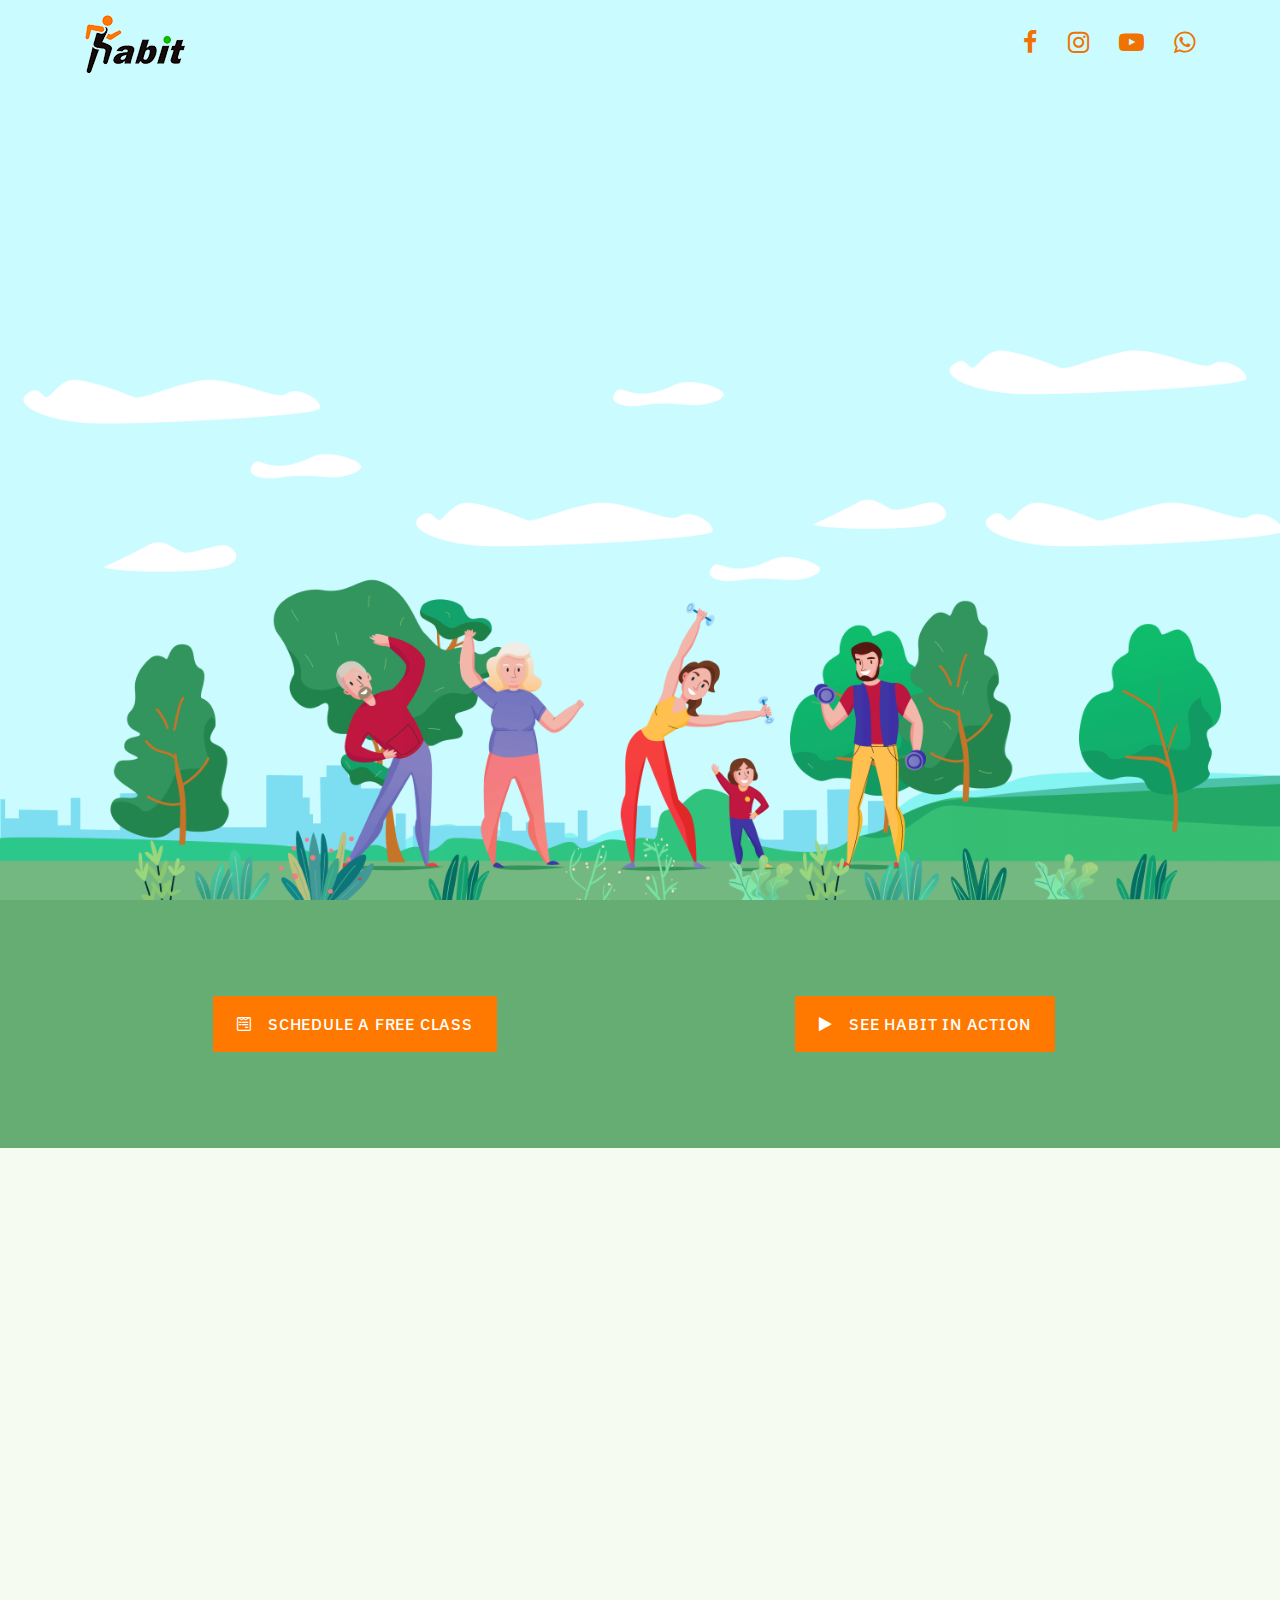
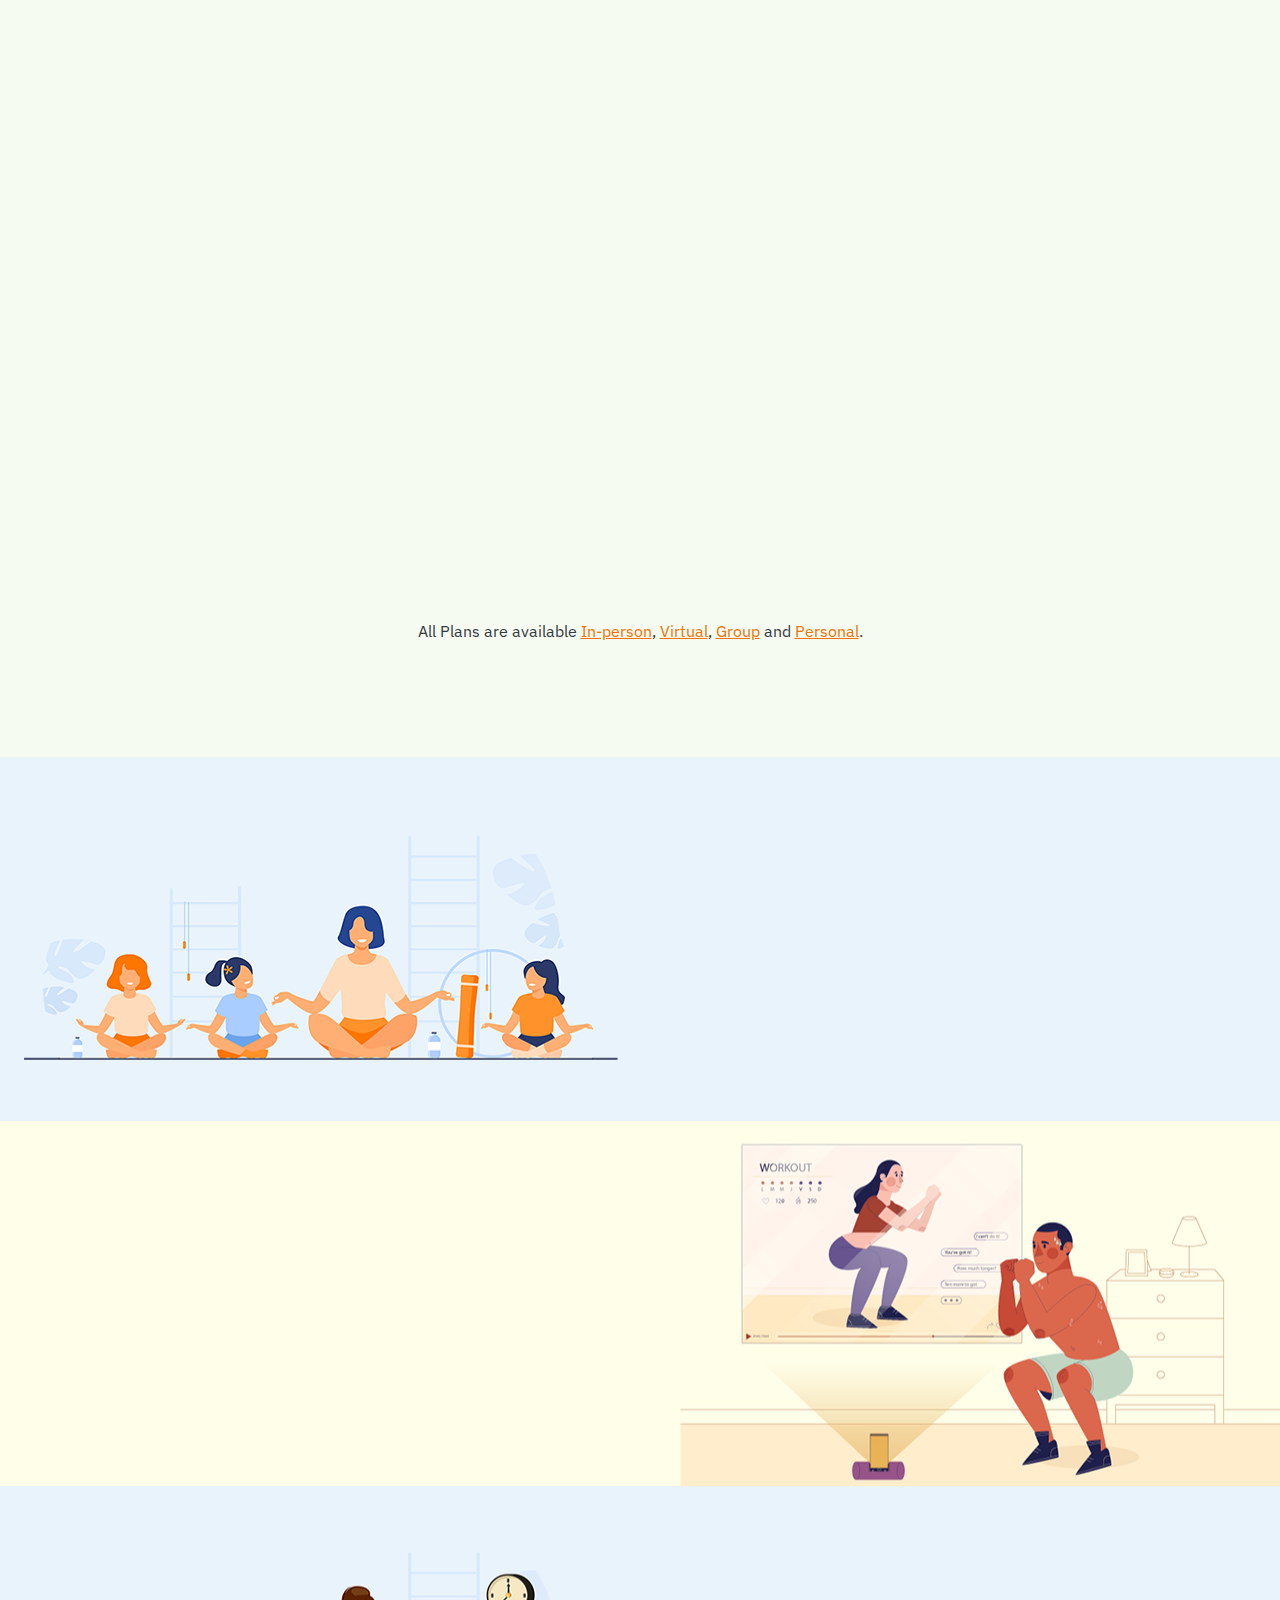
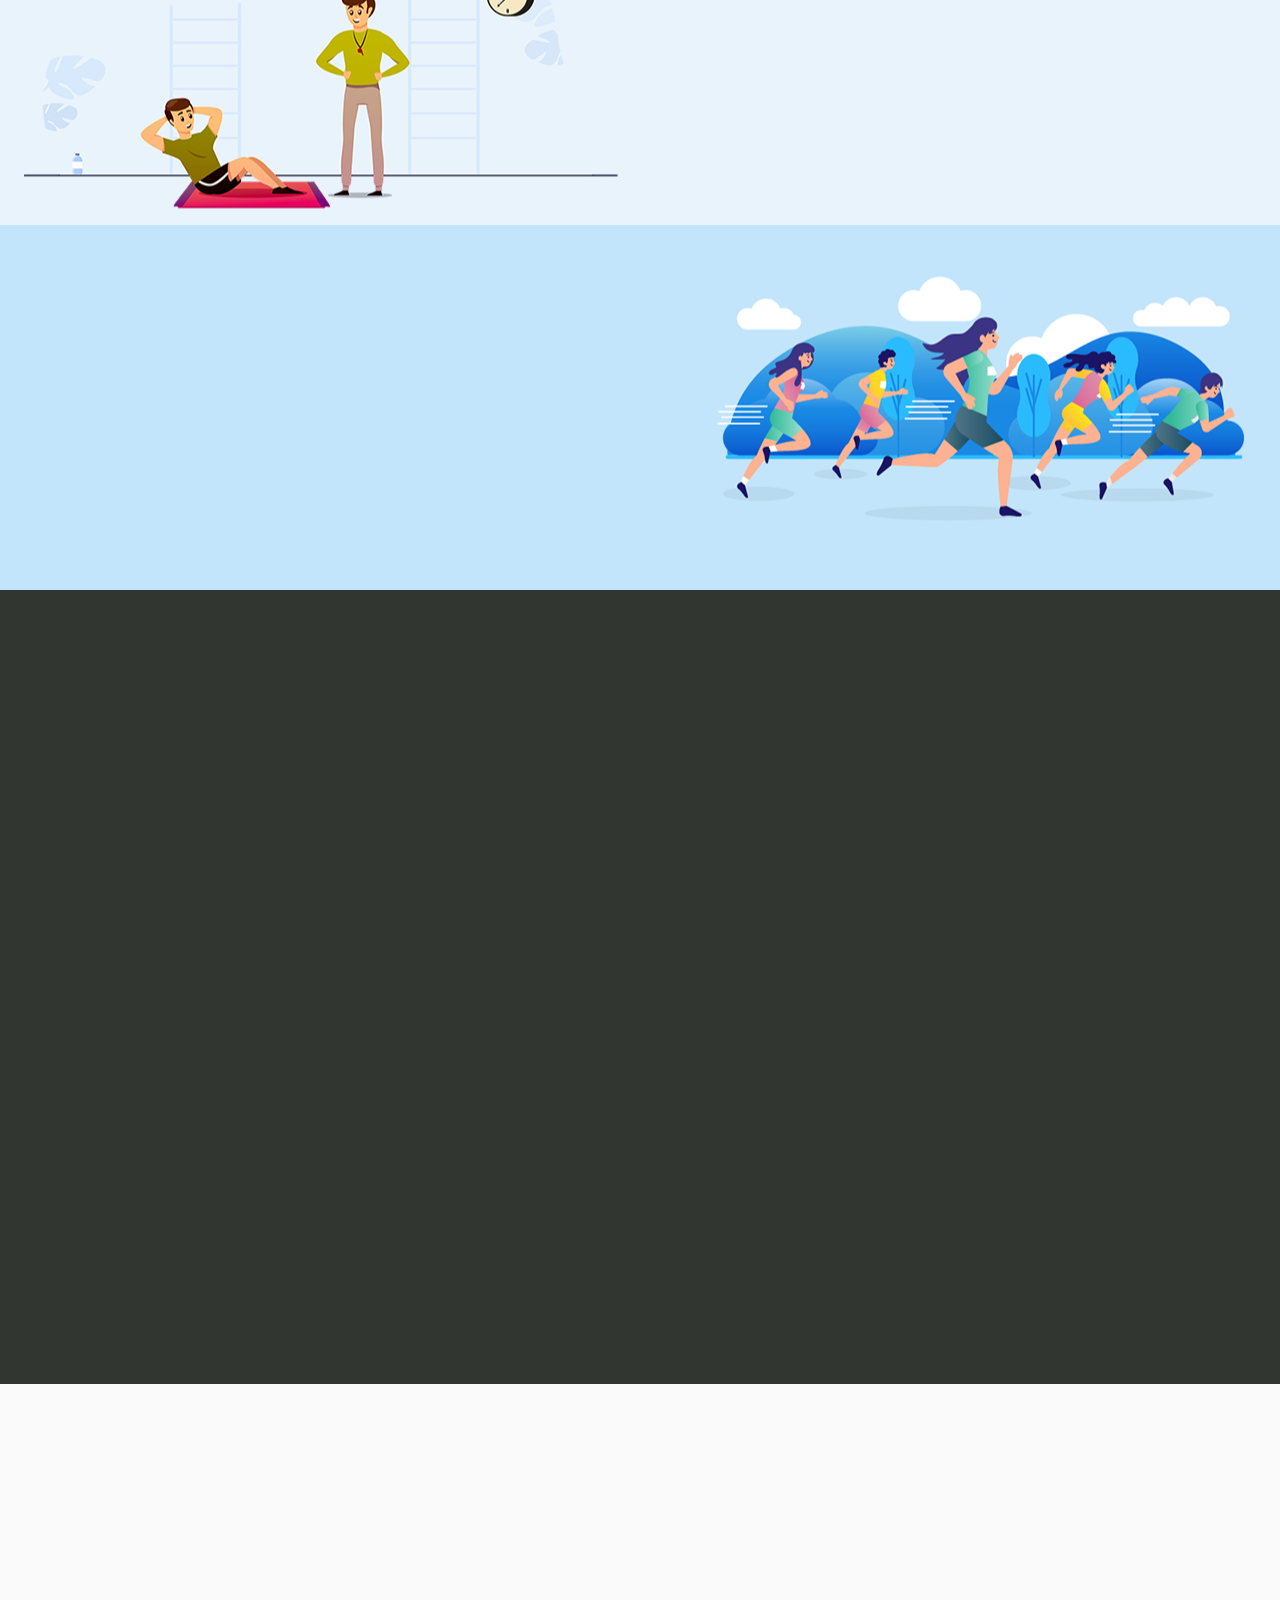
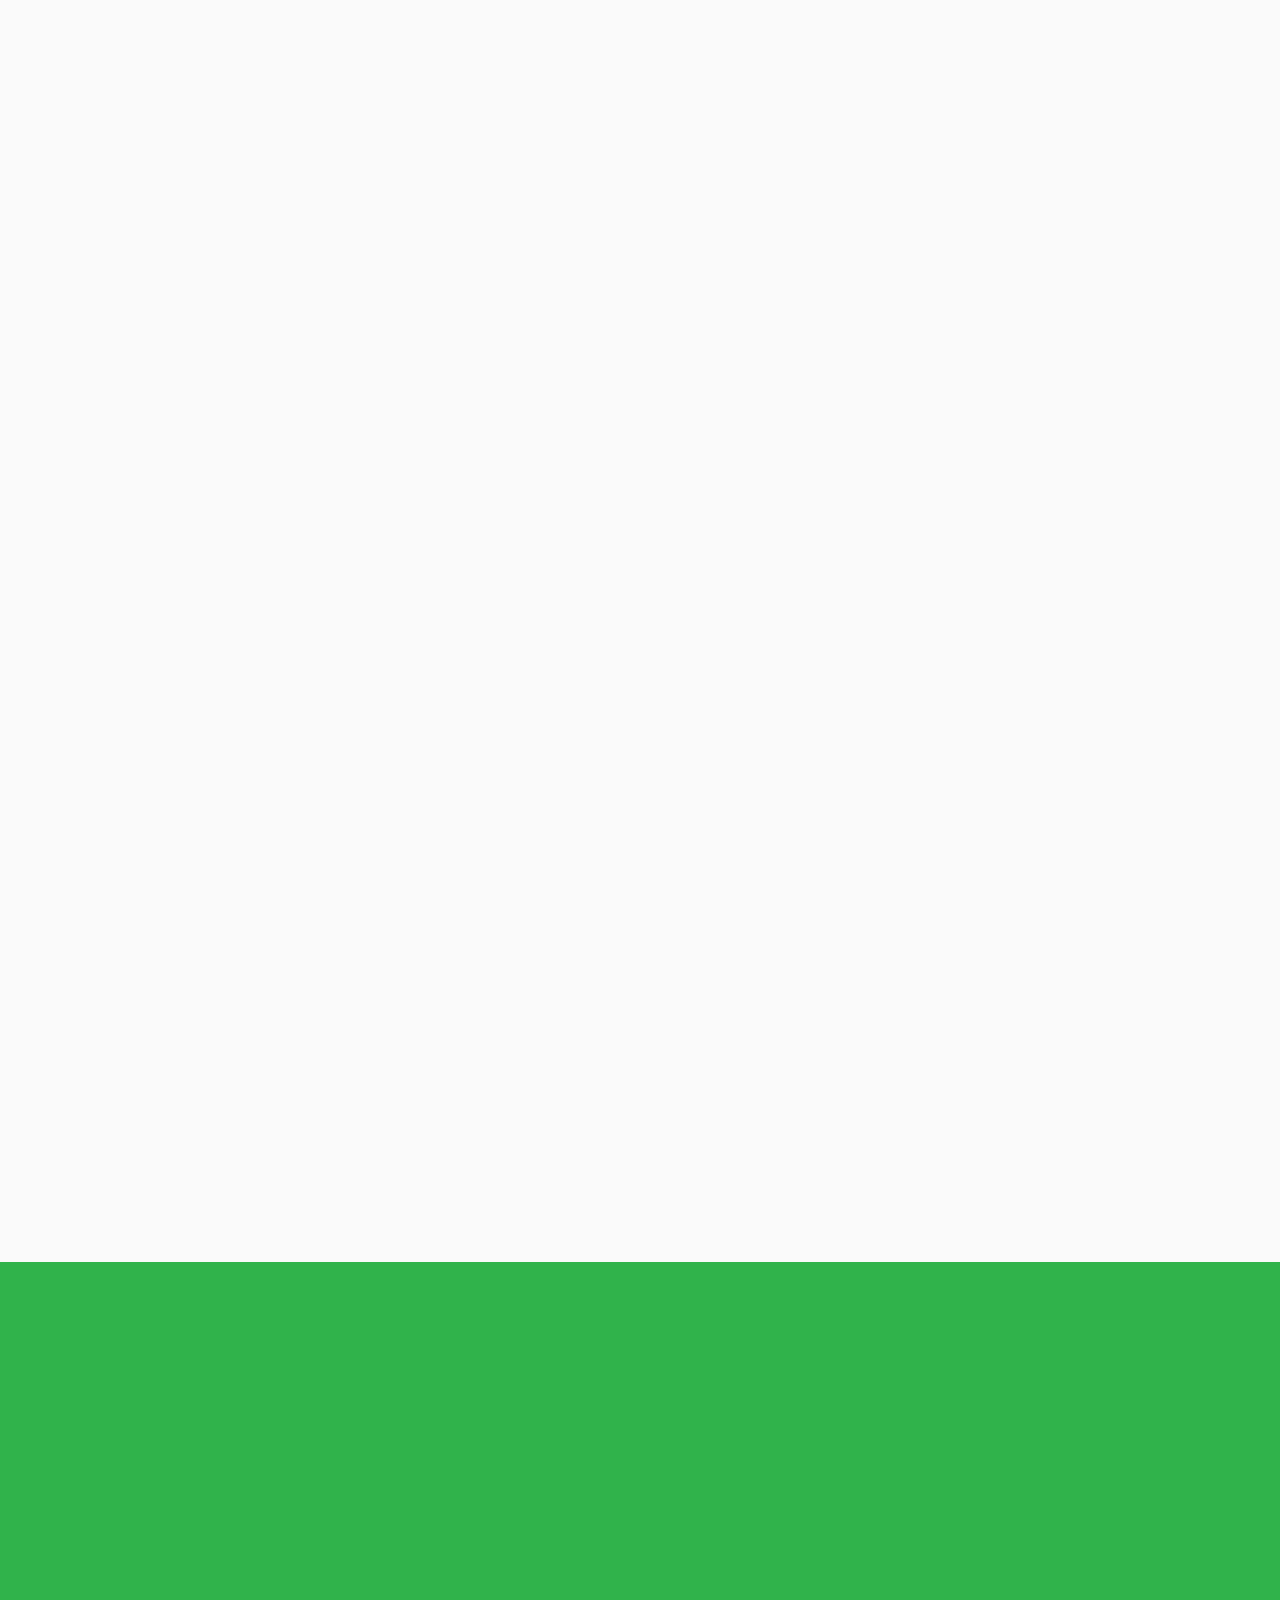
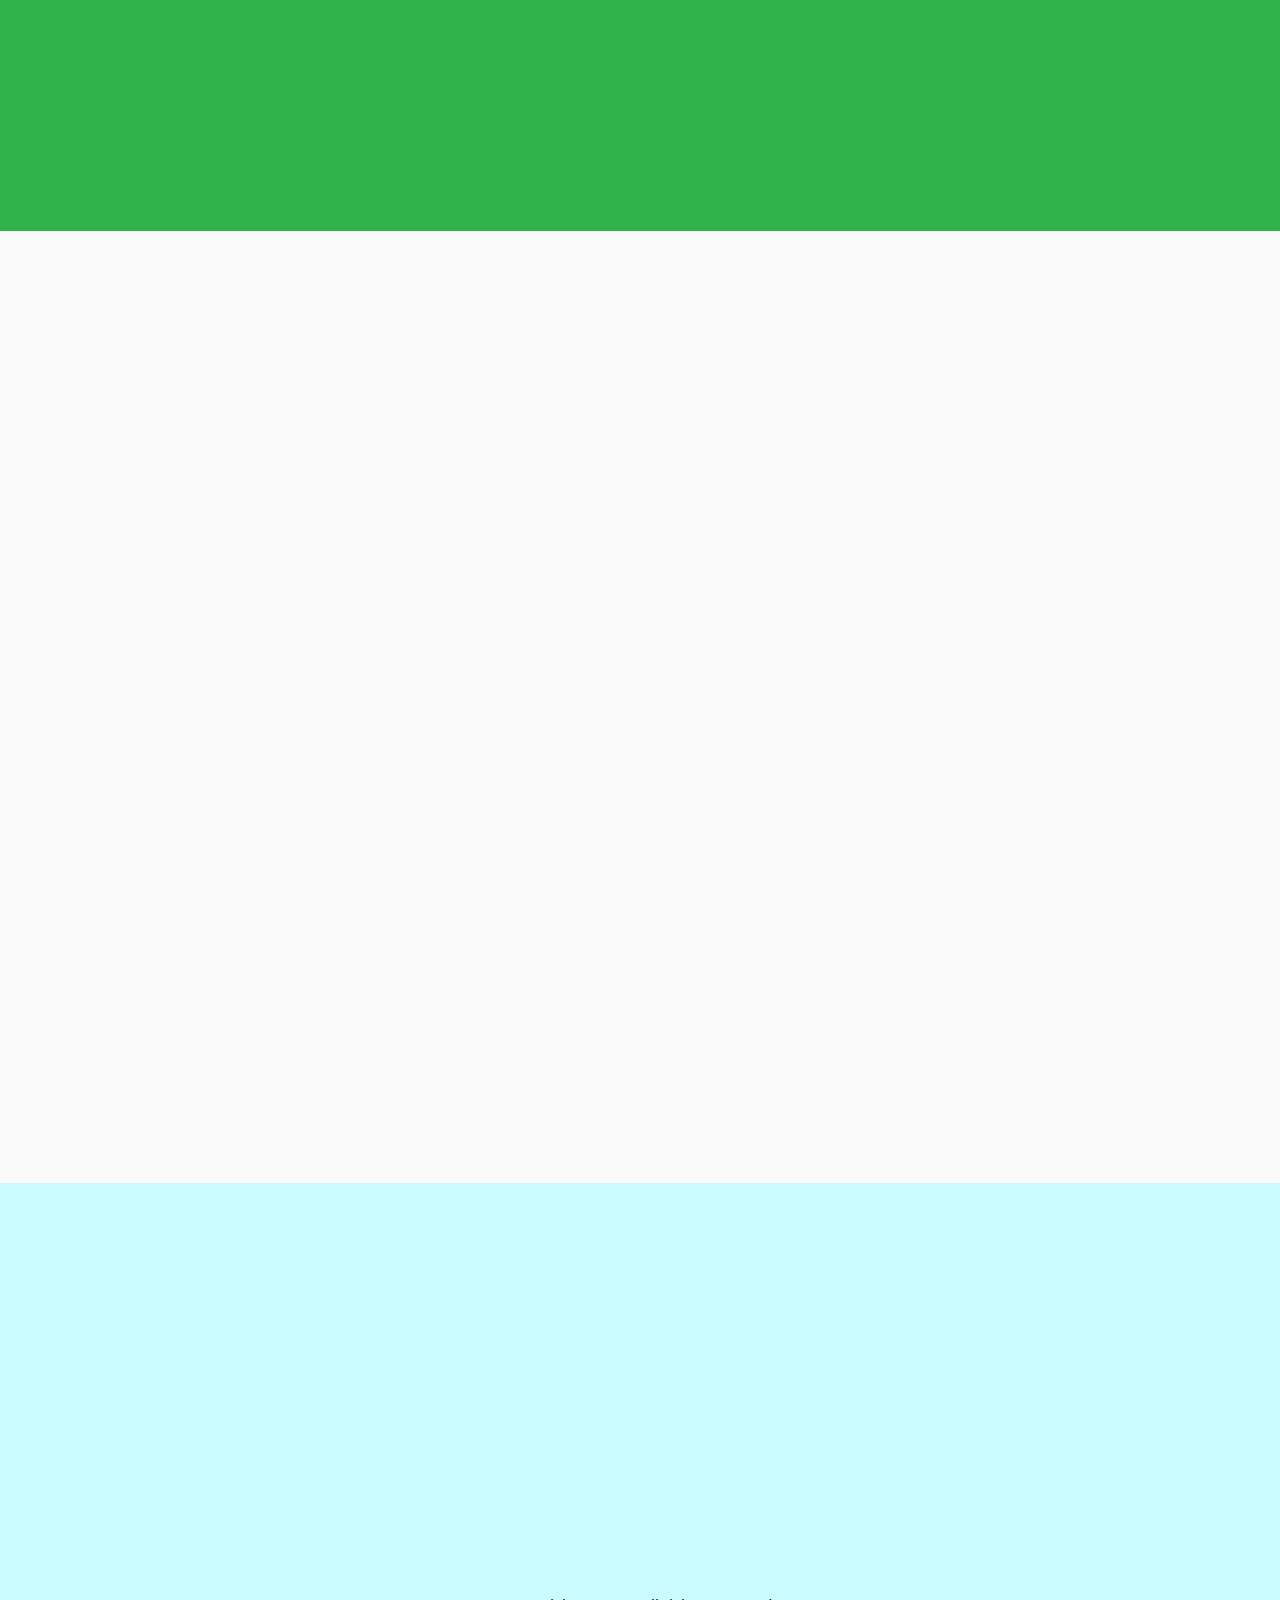
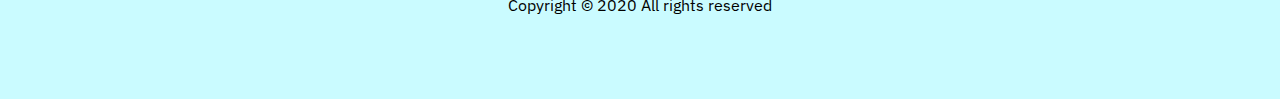
==== commit 3e6a9125: "update images and styles" ====
--- a/habitfit/index.html
+++ b/habitfit/index.html
@@ -62,13 +62,17 @@
         <div class="container">
             <div class="row d-flex align-items-center justify-content-center">
                 <div class="col-md-6 text-center mb-5 mb-md-0">
-                    <a href="#contact-form-holder" class="btn btn-danger p-3 px-4 popup-with-form d-flex align-items-center justify-content-center">
-                        <i class="icon-wpforms mr-1 action-btn mr-3"></i> <span>SCHEDULE A FREE CLASS</span>
+                    <a href="#contact-form-holder" class="btn btn-danger p-3 px-4 popup-with-form">
+                        <div class="d-flex align-items-center justify-content-center">
+                            <i class="icon-wpforms mr-1 mr-3"></i> <span>SCHEDULE A FREE CLASS</span>
+                        </div>
                     </a>
                 </div>
                 <div class="col-md-6 text-center mb-5 mb-md-0">
-                    <a href="https://www.youtube.com/watch?v=X_9VoqR5ojM" class="btn btn-danger p-3 px-4 popup-youtube  d-flex align-items-center justify-content-center">
-                        <i class="icon-play mr-1 action-btn mr-3"></i> <span>SEE HABIT IN ACTION</span>
+                    <a href="https://www.youtube.com/watch?v=X_9VoqR5ojM" class="btn btn-danger p-3 px-4 popup-youtube">
+                        <div class="d-flex align-items-center justify-content-center">
+                            <i class="icon-play mr-1 mr-3"></i> <span>SEE HABIT IN ACTION</span>
+                        </div>
                     </a>
                 </div>
             </div>
@@ -245,51 +249,47 @@
         </div>
     </section>
 
-    <section class="ftco-section ftco-section-services">
+    <section class="ftco-section ftco-section-services" style="background-color: #313630;">
         <div class="container">
             <div class="row justify-content-center mb-5 pb-3">
                 <div class="col-md-10 heading-section ftco-animate text-center">
-                    <h2 class="mb-1">Why People Choose Us</h2>
+                    <h2 class="mb-1" style="color: #fff;">Why People Choose Us</h2>
                     <!-- <h3 class="subheading">Stay at Home and book for free virtual training session with specialist trainers.</h3> -->
                 </div>
             </div>
             <div class="row">
                 <div class="col-lg-3 col-sm-6 ftco-animate">
                     <div class="choose-item text-center">
-                        <img src="[data-uri]"
-                            alt="">
+                        <svg height='65px' width='65px' fill="#12bd00" xmlns="http://www.w3.org/2000/svg" xmlns:xlink="http://www.w3.org/1999/xlink" version="1.1" x="0px" y="0px" viewBox="0 0 100 100" enable-background="new 0 0 100 100" xml:space="preserve"><g><path fill="#12bd00" d="M87.875,50c4.28-2.85,7.106-7.716,7.106-13.231c0-8.761-7.128-15.89-15.889-15.89   s-15.889,7.129-15.889,15.89c0,5.516,2.827,10.382,7.106,13.231c-4.279,2.851-7.106,7.717-7.106,13.232v5.326h-2.61   c-1.464,0-2.651,1.188-2.651,2.651s1.188,2.651,2.651,2.651h2.61v10.543c0,2.93,2.374,5.303,5.303,5.303h21.172   c2.929,0,5.303-2.373,5.303-5.303V63.232C94.981,57.717,92.155,52.851,87.875,50z M68.507,36.769   c0-5.847,4.739-10.586,10.586-10.586c5.846,0,10.586,4.739,10.586,10.586c0,5.78-4.635,10.476-10.392,10.581   c-0.065-0.001-0.129-0.006-0.194-0.006c-0.064,0-0.129,0.005-0.194,0.006C73.142,47.245,68.507,42.549,68.507,36.769z    M68.507,63.232c0-5.781,4.635-10.477,10.392-10.58c0.065,0,0.129,0.004,0.194,0.004c0.043,0,0.086-0.002,0.129-0.003   c-0.063,0.229-0.101,0.469-0.101,0.718v15.188H68.507V63.232z M89.679,84.404H68.507V73.861h13.266   c1.465,0,2.652-1.188,2.652-2.651V54.089c3.141,1.836,5.254,5.243,5.254,9.144V84.404z"></path><path fill="#12bd00" d="M55.236,10.266H7.67c-1.464,0-2.652,1.188-2.652,2.652v74.164c0,1.465,1.188,2.652,2.652,2.652h47.566   c1.465,0,2.651-1.188,2.651-2.652v-5.225c0-1.465-1.187-2.652-2.651-2.652s-2.651,1.188-2.651,2.652v2.574h-5.242   c0-0.01,0-0.018,0-0.027V63.232c0-5.514-2.825-10.379-7.102-13.229c4.281-2.849,7.109-7.715,7.111-13.23h0.835   c1.464,0,2.651-1.188,2.651-2.652c0-1.463-1.187-2.65-2.651-2.65h-1.747c-2.187-6.164-8.073-10.592-14.977-10.592   c-8.761,0-15.889,7.129-15.889,15.89c0,5.514,2.825,10.379,7.102,13.229c-4.282,2.849-7.111,7.717-7.111,13.234v21.172   c0,0.01,0.001,0.018,0.001,0.027h-5.245V15.569h42.263v44.966c0,1.465,1.187,2.652,2.651,2.652s2.651-1.188,2.651-2.652V12.918   C57.888,11.453,56.701,10.266,55.236,10.266z M42.04,63.232v21.172H31.42V52.656c0.015,0,0.029,0,0.044,0   c0.063,0,0.126-0.004,0.189-0.004C37.407,52.759,42.04,57.453,42.04,63.232z M31.464,26.183c3.916,0,7.332,2.128,9.163,5.288   H22.301C24.132,28.311,27.548,26.183,31.464,26.183z M20.878,36.773h21.171c-0.002,5.78-4.639,10.475-10.396,10.576   c-0.066-0.001-0.132-0.006-0.199-0.006c-0.063,0-0.126,0.004-0.189,0.005C25.512,47.242,20.881,42.551,20.878,36.773z    M20.869,63.232c0-3.898,2.11-7.303,5.249-9.141v30.312h-5.249V63.232z"></path></g></svg>
                         <h5>Convenience</h5>
                         <p>We come to your doorstep and community with our equipment to train you.</p>
                     </div>
                 </div>
                 <div class="col-lg-3 col-sm-6 ftco-animate">
                     <div class="choose-item text-center">
-                        <img src="[data-uri]"
-                            alt="">
+                        <svg height='65px' width='65px' fill="#f07200" xmlns="http://www.w3.org/2000/svg" xmlns:xlink="http://www.w3.org/1999/xlink" version="1.1" x="0px" y="0px" viewBox="0 0 100 100" style="enable-background:new 0 0 100 100;" xml:space="preserve"><g><path d="M76.8,70.5h-5c0-11.9-9.7-21.6-21.6-21.6c-11.9,0-21.6,9.7-21.6,21.6h-5c0-14.7,12-26.6,26.6-26.6   C64.8,43.9,76.8,55.8,76.8,70.5z"></path><path d="M50.2,48.7c-9.2,0-16.7-7.5-16.7-16.7c0-9.2,7.5-16.7,16.7-16.7c9.2,0,16.7,7.5,16.7,16.7C66.8,41.2,59.3,48.7,50.2,48.7z    M50.2,20.4c-6.4,0-11.7,5.2-11.7,11.7s5.2,11.7,11.7,11.7S61.8,38.4,61.8,32S56.6,20.4,50.2,20.4z"></path></g><g><path d="M10.8,60.8h-5c0-9.8,8-17.8,17.8-17.8c5.5,0,10.5,2.5,13.9,6.7l-3.9,3.1c-2.4-3.1-6.1-4.8-10-4.8   C16.6,48,10.8,53.7,10.8,60.8z"></path><path d="M23.6,47.9c-6.3,0-11.5-5.1-11.5-11.5S17.3,25,23.6,25s11.5,5.1,11.5,11.5S29.9,47.9,23.6,47.9z M23.6,30   c-3.6,0-6.5,2.9-6.5,6.5s2.9,6.5,6.5,6.5s6.5-2.9,6.5-6.5S27.2,30,23.6,30z"></path></g><g><path d="M94.5,60.8h-5c0-7-5.7-12.8-12.8-12.8c-3.9,0-7.6,1.8-10,4.8l-3.9-3.1c3.4-4.3,8.5-6.7,13.9-6.7C86.5,43,94.5,51,94.5,60.8   z"></path><path d="M76.7,47.9c-6.3,0-11.5-5.1-11.5-11.5S70.4,25,76.7,25s11.5,5.1,11.5,11.5S83,47.9,76.7,47.9z M76.7,30   c-3.6,0-6.5,2.9-6.5,6.5s2.9,6.5,6.5,6.5s6.5-2.9,6.5-6.5S80.3,30,76.7,30z"></path></g></svg>
                         <h5>Our Trainers</h5>
                         <p>Young passionate accredited trainers will drive, motivate and coach you to achieve your fitness goals for all ages between 5-80.</p>
                     </div>
                 </div>
                 <div class="col-lg-3 col-sm-6 ftco-animate">
                     <div class="choose-item text-center">
-                        <img src="[data-uri]"
-                            alt="">
+                        <svg height='65px' width='65px' fill="#f07200" xmlns="http://www.w3.org/2000/svg" viewBox="0 0 48 48" x="0px" y="0px"><title>Filter Setting Application User Interface_2_1</title><g data-name="Layer 15"><path d="M4,10h7.09a6,6,0,0,0,11.82,0H44a1,1,0,0,0,0-2H22.91A6,6,0,0,0,11.09,8H4a1,1,0,0,0,0,2ZM17,5a4,4,0,1,1-4,4A4,4,0,0,1,17,5Z"></path><path d="M44,23H36.91a6,6,0,0,0-11.82,0H4a1,1,0,0,0,0,2H25.09a6,6,0,0,0,11.82,0H44a1,1,0,0,0,0-2ZM31,28a4,4,0,1,1,4-4A4,4,0,0,1,31,28Z"></path><path d="M44,38H22.91a6,6,0,0,0-11.82,0H4a1,1,0,0,0,0,2h7.09a6,6,0,0,0,11.82,0H44a1,1,0,0,0,0-2ZM17,43a4,4,0,1,1,4-4A4,4,0,0,1,17,43Z"></path></g></svg>
                         <h5>Flexibility</h5>
                         <p>We are available In-Person, Virtual to conduct training in personal and in groups</p>
                     </div>
                 </div>
                 <div class="col-lg-3 col-sm-6 ftco-animate">
                     <div class="choose-item text-center">
-                        <img src="[data-uri]"
-                            alt="">
+                        <svg height='65px' width='65px' fill="#f07200" xmlns="http://www.w3.org/2000/svg" xmlns:xlink="http://www.w3.org/1999/xlink" version="1.1" x="0px" y="0px" viewBox="0 0 37 37" enable-background="new 0 0 37 37" xml:space="preserve"><path d="M17.227,17.215c-1.414,0-2.56,1.146-2.56,2.56s1.146,2.56,2.56,2.56c1.413,0,2.559-1.146,2.559-2.56  c0-0.485-0.143-0.933-0.377-1.319l6.616-6.615l2.349-0.02l2.889-2.889l-2.863-0.33l-0.33-2.863L25.18,8.627l-0.02,2.35l-6.615,6.615  C18.158,17.357,17.711,17.215,17.227,17.215z"></path><path d="M24.939,14.492c1.033,1.505,1.643,3.323,1.643,5.282c0,5.158-4.197,9.354-9.355,9.354s-9.355-4.196-9.355-9.354  s4.197-9.355,9.355-9.355c1.959,0,3.777,0.608,5.281,1.642l1.521-1.521c-1.908-1.409-4.256-2.252-6.803-2.252  c-6.336,0-11.488,5.152-11.488,11.487s5.152,11.487,11.488,11.487c6.334,0,11.487-5.152,11.487-11.487  c0-2.548-0.844-4.896-2.253-6.804L24.939,14.492z"></path><path d="M17.227,14.229c0.902,0,1.753,0.223,2.507,0.605l1.251-1.25c-1.098-0.669-2.381-1.061-3.758-1.061  c-3.999,0-7.252,3.252-7.252,7.251s3.253,7.251,7.252,7.251c3.998,0,7.251-3.252,7.251-7.251c0-1.377-0.393-2.661-1.062-3.759  l-1.25,1.251c0.384,0.755,0.605,1.604,0.605,2.508c0,3.058-2.488,5.546-5.545,5.546c-3.058,0-5.546-2.488-5.546-5.546  S14.169,14.229,17.227,14.229z"></path></svg>
                         <h5>Goal Oriented</h5>
                         <p>We encourage you to agree on a fitness plan and will partner with you to achieve the same</p>
                     </div>
                 </div>
                 <div class="col-lg-3 col-sm-6 ftco-animate">
                     <div class="choose-item text-center">
-                        <img src="[data-uri]"
-                            alt="">
+                        <svg height='65px' width='65px' fill="#f07200" xmlns:x="http://ns.adobe.com/Extensibility/1.0/" xmlns:i="http://ns.adobe.com/AdobeIllustrator/10.0/" xmlns:graph="http://ns.adobe.com/Graphs/1.0/" xmlns="http://www.w3.org/2000/svg" xmlns:xlink="http://www.w3.org/1999/xlink"
+                            version="1.1" x="0px" y="0px" viewBox="0 0 100 100" style="enable-background:new 0 0 100 100;" xml:space="preserve"><switch><foreignObject requiredExtensions="http://ns.adobe.com/AdobeIllustrator/10.0/" x="0" y="0" width="1" height="1"></foreignObject><g i:extraneous="self"><g><path d="M91.2,80.8L79.1,55l0.2-2.2c0.1-1.3,0.6-2.4,1.4-3.4l2.7-3.2c3.8-4.4,3.8-10.7,0-15.1L80.7,28c-0.8-1-1.3-2.1-1.4-3.4     l-0.3-4.1C78.5,14.7,74,10.2,68.2,9.7l-4.1-0.3c-1.3-0.1-2.4-0.6-3.4-1.4l-3.2-2.7c-4.4-3.8-10.7-3.8-15.1,0L39.3,8     c-1,0.8-2.1,1.3-3.4,1.4l-4.1,0.3c-5.8,0.4-10.3,4.9-10.7,10.7l-0.3,4.1c-0.1,1.3-0.6,2.4-1.4,3.4l-2.7,3.2     c-3.8,4.4-3.8,10.7,0,15.1l2.7,3.2c0.8,1,1.3,2.1,1.4,3.4l0.2,2.2L8.8,80.8c-0.9,1.9-0.6,4.1,0.6,5.7c1.3,1.7,3.3,2.4,5.4,2.1     l8.6-1.6l4.3,7.7c1,1.8,2.8,2.8,4.8,2.8h0.2c2.1-0.1,3.9-1.3,4.8-3.2L47,74.4c1,0.3,2,0.5,3,0.5c1,0,2.1-0.2,3.1-0.5l9.4,19.9     c0.9,1.9,2.7,3.1,4.8,3.2h0.2c2,0,3.9-1.1,4.9-2.8l4.2-7.7l8.6,1.6c2,0.4,4.1-0.4,5.4-2.1C91.9,84.9,92.1,82.7,91.2,80.8z      M32.5,91.5l-4.1-7.5c-1-1.8-2.8-2.9-4.8-2.9c-0.3,0-0.7,0-1,0.1l-8.4,1.6l9.3-19.8c1.9,2.5,4.9,4.3,8.3,4.5l4.1,0.3     c1.3,0.1,2.4,0.6,3.4,1.4l2.6,2.3L32.5,91.5z M46.2,67.7L43,65c-1.9-1.6-4.2-2.6-6.7-2.8l-4.1-0.3c-2.9-0.2-5.2-2.5-5.4-5.4     l-0.3-4.1c-0.2-2.5-1.1-4.8-2.8-6.7L21,42.5c-1.9-2.2-1.9-5.5,0-7.7l2.7-3.2c1.6-1.9,2.6-4.2,2.8-6.7l0.3-4.1     c0.2-2.9,2.5-5.2,5.4-5.4l4.1-0.3c2.5-0.2,4.8-1.1,6.7-2.8l3.2-2.7c1.1-1,2.5-1.4,3.8-1.4c1.4,0,2.7,0.5,3.8,1.4l3.2,2.7     c1.9,1.6,4.2,2.6,6.7,2.8l4.1,0.3c2.9,0.2,5.2,2.5,5.4,5.4l0.3,4.1c0.2,2.5,1.1,4.8,2.8,6.7l2.7,3.2c1.9,2.2,1.9,5.5,0,7.7     l-2.7,3.2c-1.6,1.9-2.6,4.2-2.8,6.7l-0.3,4.1c-0.2,2.9-2.5,5.2-5.4,5.4l-4.1,0.3c-2.5,0.2-4.8,1.1-6.7,2.8l-3.2,2.7     C51.6,69.6,48.4,69.6,46.2,67.7z M77.5,81.3c-2.4-0.4-4.7,0.7-5.9,2.8l-4.1,7.5l-9.4-19.9l2.6-2.3c1-0.8,2.1-1.3,3.4-1.4l4.1-0.3     c3.4-0.3,6.4-2,8.3-4.5l9.3,19.8L77.5,81.3z"></path><path d="M59.6,45.4c0.5-5-3.4-9.2-8.3-9.2h-2.6c-2,0-3.7-1.8-3.5-3.8c0.2-1.8,1.8-3.1,3.7-3.1H52c1.2,0,2.1,0.8,2.4,1.9     c0.1,0.3,0.3,0.5,0.7,0.5h3.5c0.4,0,0.7-0.3,0.7-0.7c-0.4-3.5-3.2-6.3-6.8-6.5V21c0-0.4-0.3-0.7-0.7-0.7h-3.5     c-0.4,0-0.7,0.3-0.7,0.7v3.5c-4.3,0.6-7.6,4.5-7.2,9.1c0.4,4.3,4.3,7.5,8.7,7.5h2.3c2,0,3.7,1.8,3.5,3.8     c-0.2,1.8-1.8,3.1-3.7,3.1H48c-1.2,0-2.1-0.8-2.4-1.9c-0.1-0.3-0.4-0.5-0.7-0.5h-3.5c-0.4,0-0.7,0.3-0.7,0.7     c0.4,3.5,3.2,6.3,6.8,6.5v3.5c0,0.4,0.3,0.7,0.7,0.7h3.5c0.4,0,0.7-0.3,0.7-0.7v-3.6C56.1,52.1,59.2,49.2,59.6,45.4z"></path></g></g></switch></svg>
                         <h5>Our Rates</h5>
                         <p>We are highly competitive on the pricing. Add the usual chores of going to gym from home and effort. You gain it all!</p>
                     </div>
@@ -303,7 +303,7 @@
             <div class="row justify-content-center mb-5">
                 <div class="col-md-12 heading-section text-center ftco-animate fadeInUp ftco-animated">
                     <h3 class="subheading">Trainers</h3>
-                    <h2 class="mb-1">MEET YOUR TRAINERS</h2>
+                    <h2 class="mb-1">Meet Your Trainers</h2>
                 </div>
             </div>
             <div class="row">
--- a/habitfit/css/style.css
+++ b/habitfit/css/style.css
@@ -75,8 +75,8 @@
     font-family: 'IBM Plex Sans', -apple-system, BlinkMacSystemFont, "Segoe UI", Roboto, "Helvetica Neue", Arial, sans-serif, "Apple Color Emoji", "Segoe UI Emoji", "Segoe UI Symbol";
     font-size: 1rem;
     font-weight: 400;
-    line-height: 1.5;
-    color: #212529;
+    line-height: 1.6;
+    color: #4d4d4d;
     text-align: left;
     background-color: #fff;
 }
@@ -9735,9 +9735,9 @@
 body {
     font-family: 'IBM Plex Sans', Arial, sans-serif;
     font-size: 16px;
-    line-height: 1.8;
+    line-height: 1.6;
     font-weight: 400;
-    color: #b3b3b3;
+    color: #4d4d4d;
 }
 
 body.menu-show {
@@ -12374,6 +12374,11 @@
     text-transform: uppercase;
     font-weight: 600;
     margin: 10px 0px;
+    color: #12bd00;
+}
+
+.choose-item p {
+    color: #e556e5;
 }
 
 .choose-item img {
@@ -12556,31 +12561,10 @@
 }
 
 .action-section {
-    background-color: none;
-}
-
-.action-btn {
-    display: inline-block;
-    height: 60px;
-    width: 60px;
-    font-size: 22px;
-    background: #ffffff;
-    text-align: center;
-    line-height: 62px;
-    color: #e4381C;
-    border-radius: 50%;
-    position: relative;
-    padding-left: 5px;
-}
-
-.action-btn:after {
-    position: absolute;
-    left: -5px;
-    top: -5px;
-    width: 70px;
-    height: 70px;
-    background: #ffffff;
-    opacity: 0.3;
-    border-radius: 50%;
-    content: "";
+    background-color: #66ad73;
+}
+
+.action-section .btn {
+    font-weight: 500;
+    font-size: 16px;
 }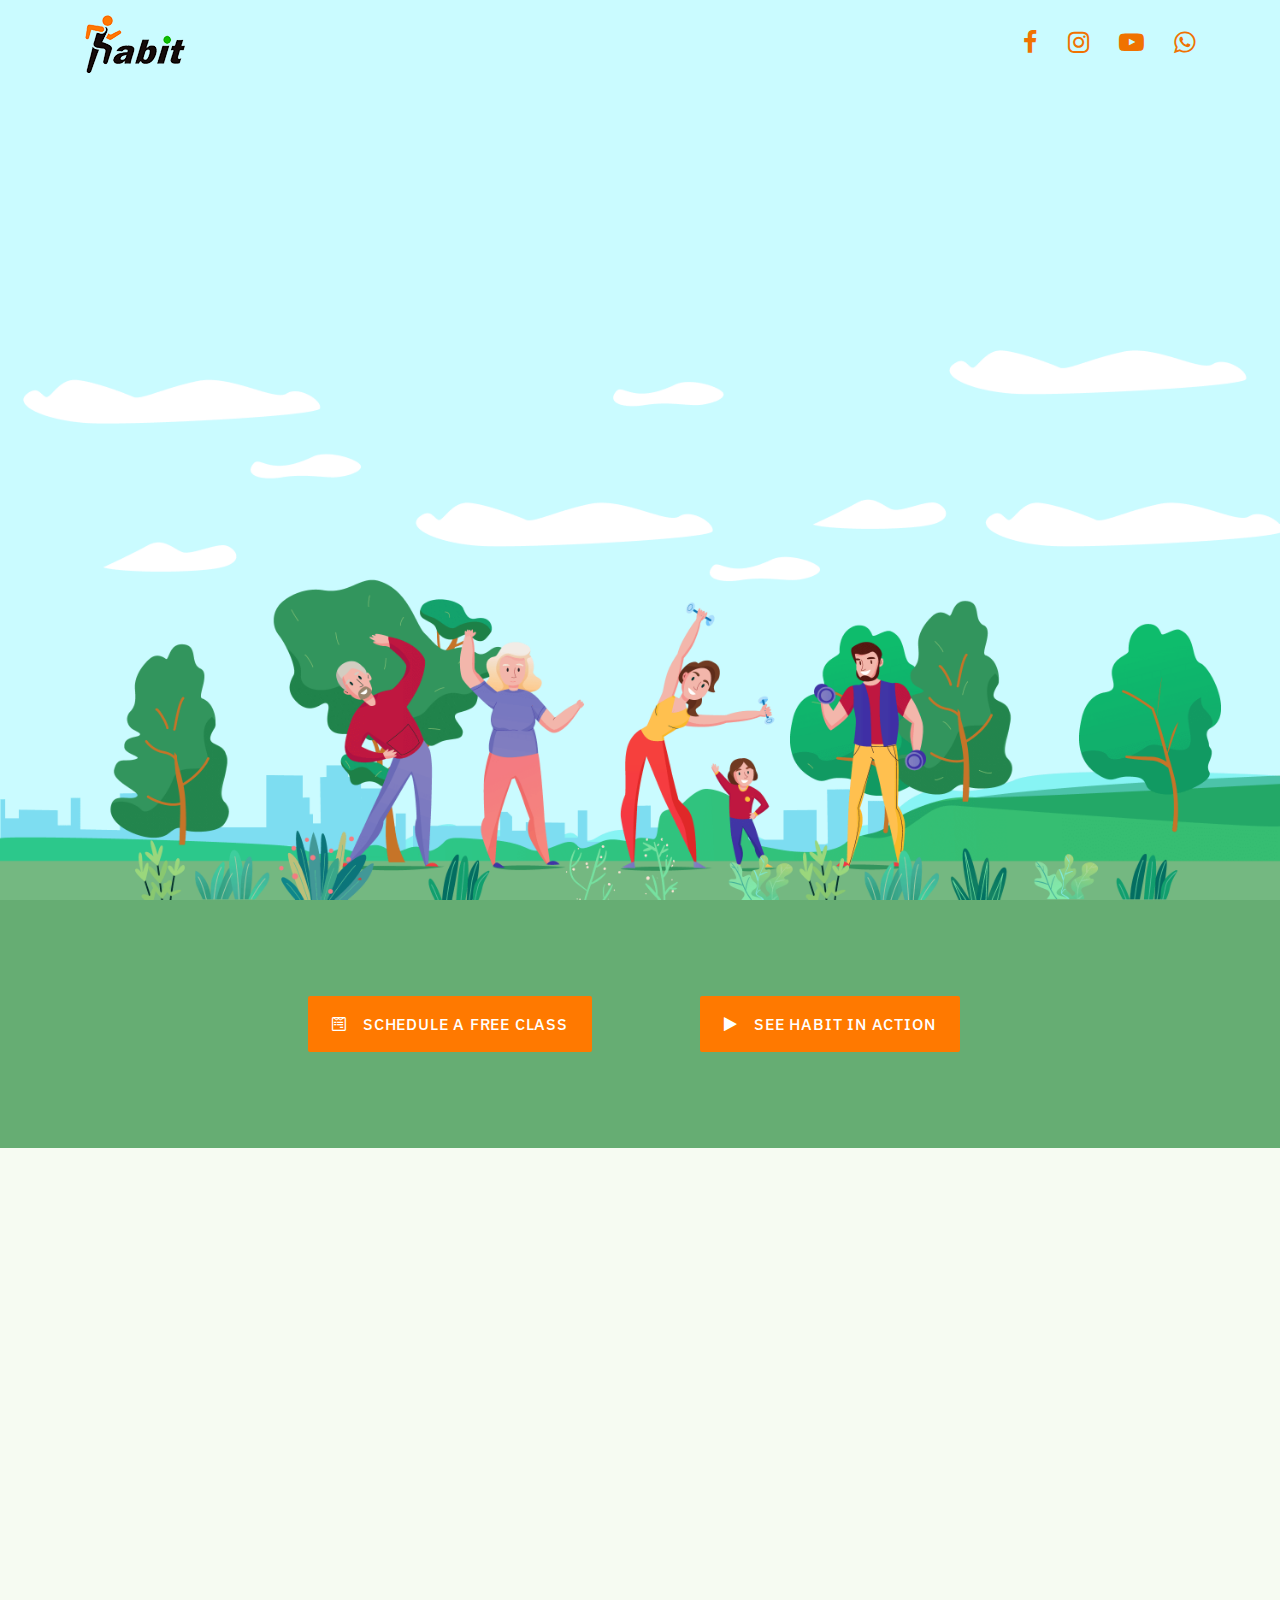
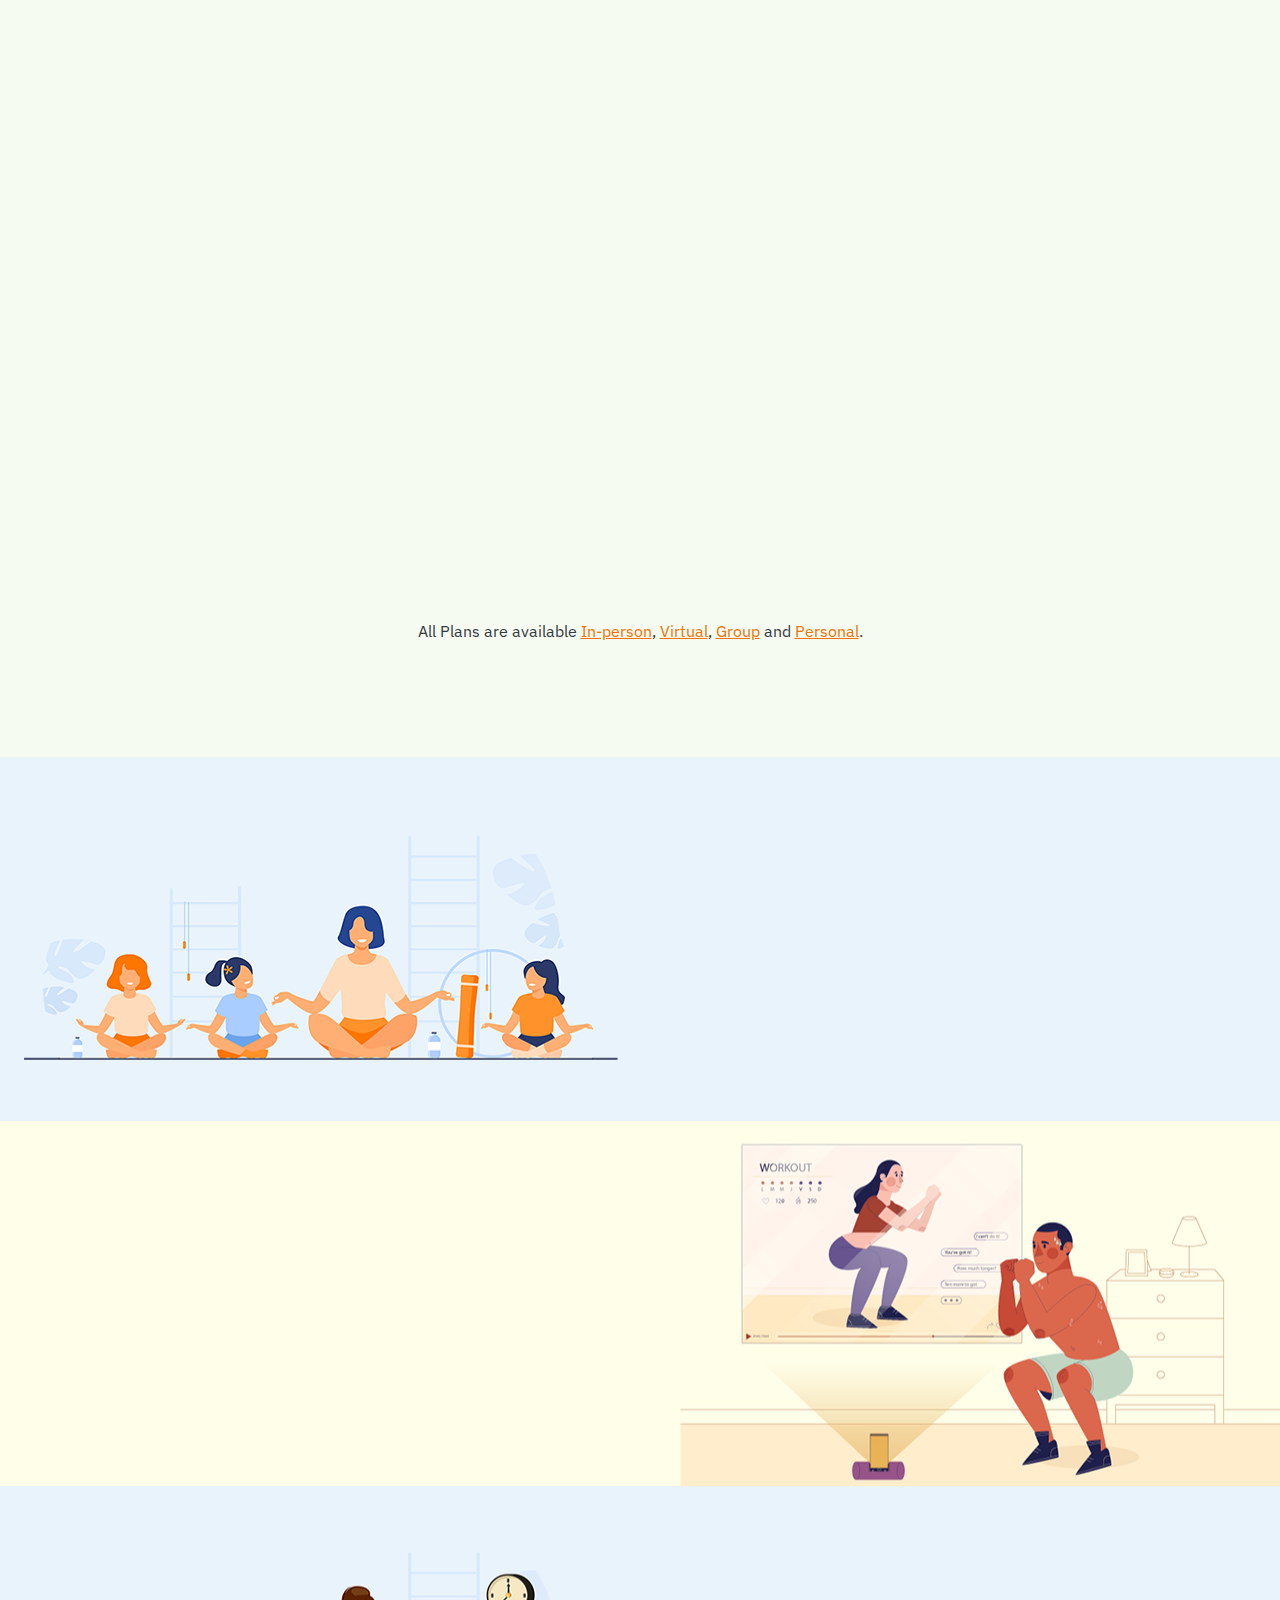
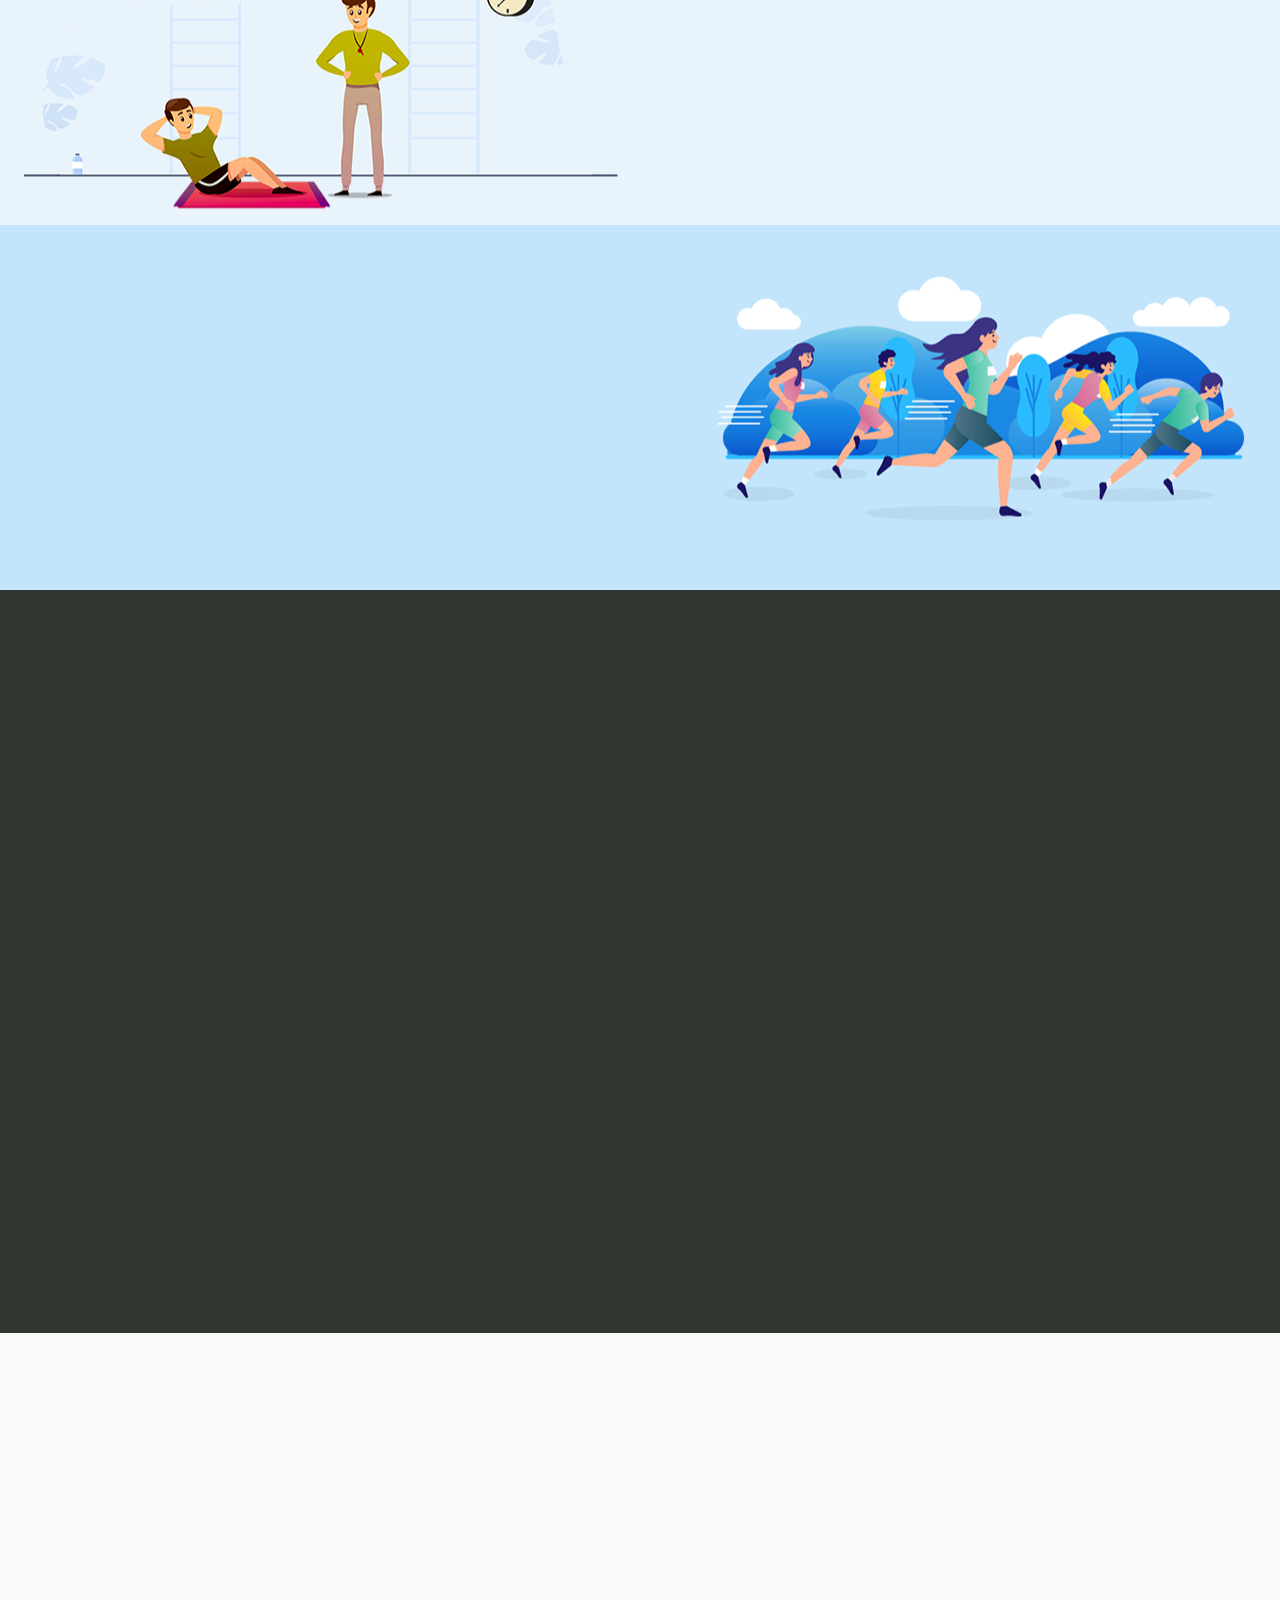
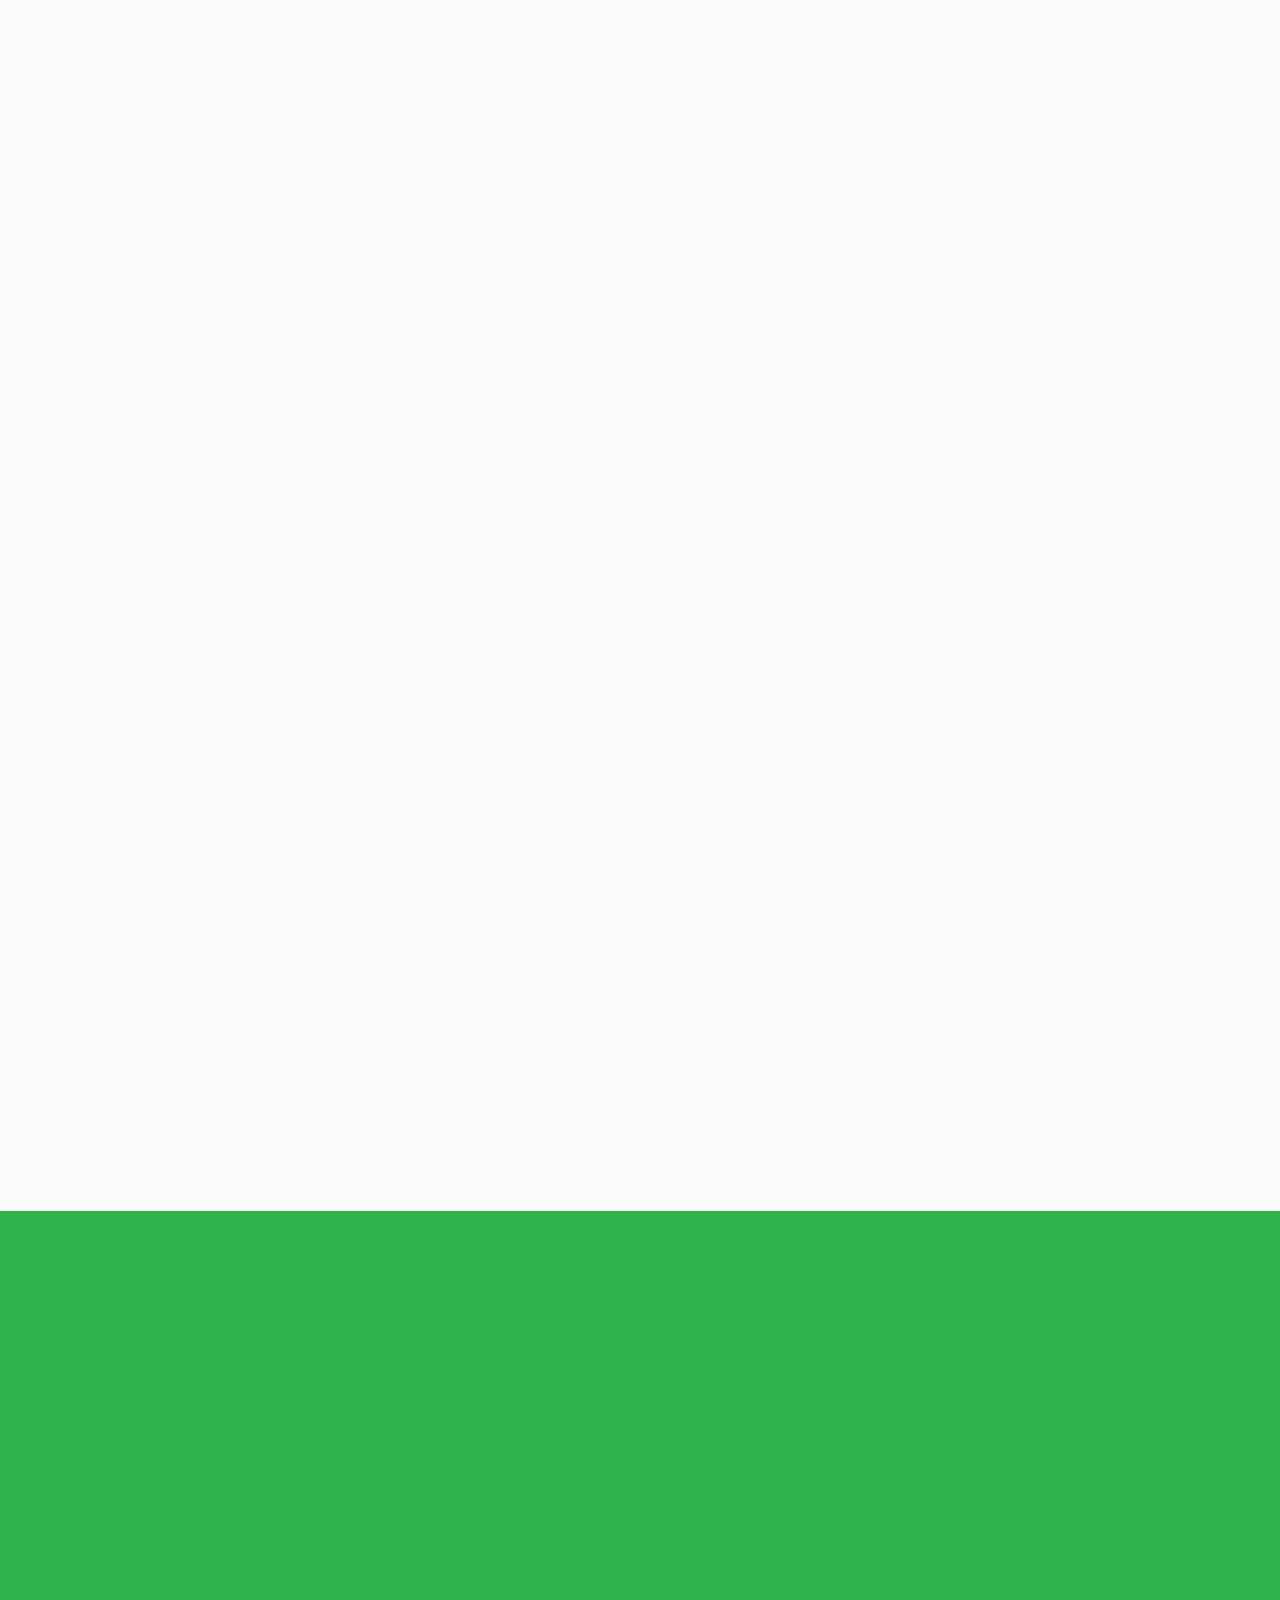
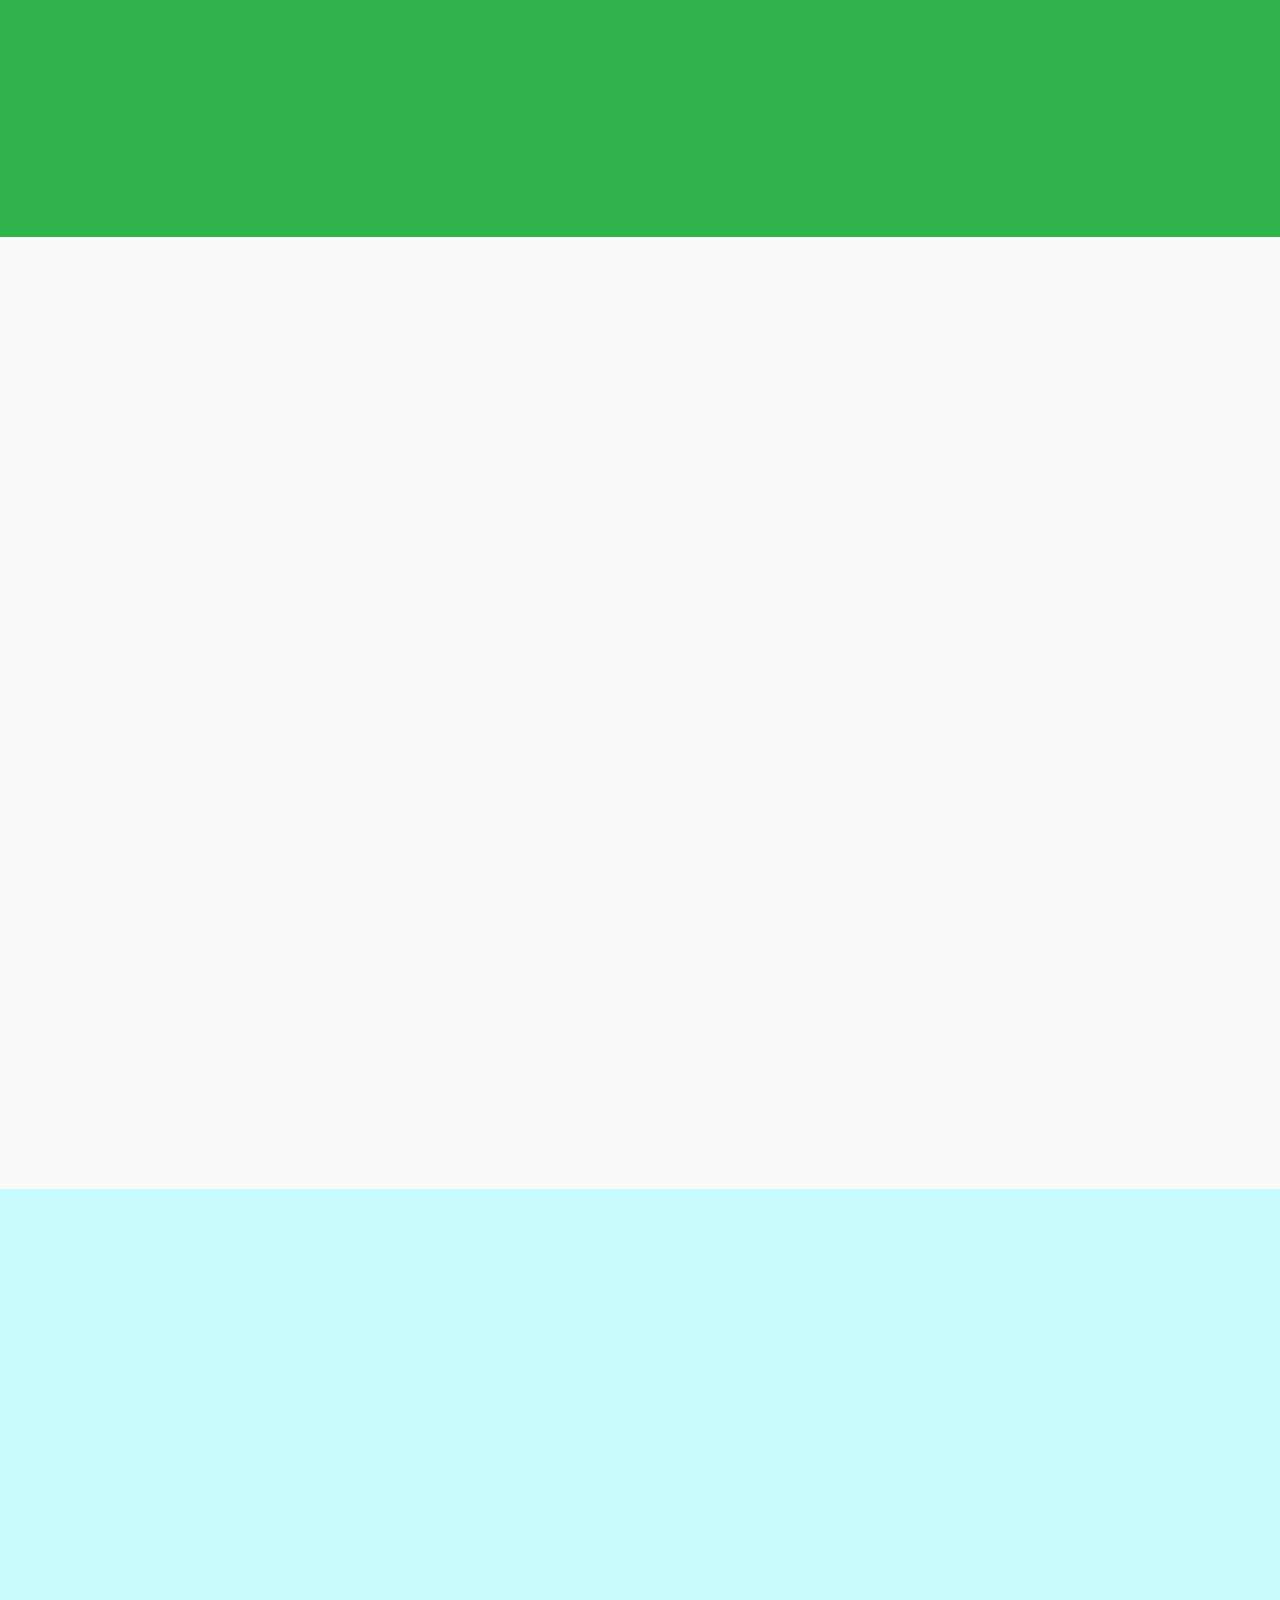
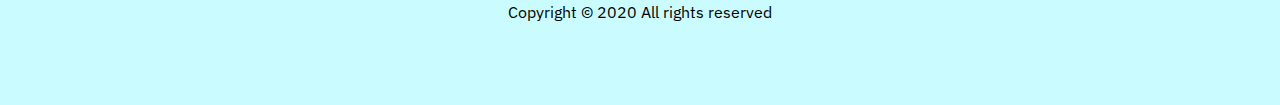
==== commit 47f4e9fc: "updated styles" ====
--- a/habitfit/index.html
+++ b/habitfit/index.html
@@ -61,14 +61,14 @@
     <section class="ftco-section action-section">
         <div class="container">
             <div class="row d-flex align-items-center justify-content-center">
-                <div class="col-md-6 text-center mb-5 mb-md-0">
+                <div class="col-md-4 text-center mb-5 mb-md-0">
                     <a href="#contact-form-holder" class="btn btn-danger p-3 px-4 popup-with-form">
                         <div class="d-flex align-items-center justify-content-center">
                             <i class="icon-wpforms mr-1 mr-3"></i> <span>SCHEDULE A FREE CLASS</span>
                         </div>
                     </a>
                 </div>
-                <div class="col-md-6 text-center mb-5 mb-md-0">
+                <div class="col-md-4 text-center mb-5 mb-md-0">
                     <a href="https://www.youtube.com/watch?v=X_9VoqR5ojM" class="btn btn-danger p-3 px-4 popup-youtube">
                         <div class="d-flex align-items-center justify-content-center">
                             <i class="icon-play mr-1 mr-3"></i> <span>SEE HABIT IN ACTION</span>
@@ -257,38 +257,38 @@
                     <!-- <h3 class="subheading">Stay at Home and book for free virtual training session with specialist trainers.</h3> -->
                 </div>
             </div>
-            <div class="row">
-                <div class="col-lg-3 col-sm-6 ftco-animate">
+            <div class="row justify-content-center">
+                <div class="col-lg-4 col-sm-6 ftco-animate">
                     <div class="choose-item text-center">
                         <svg height='65px' width='65px' fill="#12bd00" xmlns="http://www.w3.org/2000/svg" xmlns:xlink="http://www.w3.org/1999/xlink" version="1.1" x="0px" y="0px" viewBox="0 0 100 100" enable-background="new 0 0 100 100" xml:space="preserve"><g><path fill="#12bd00" d="M87.875,50c4.28-2.85,7.106-7.716,7.106-13.231c0-8.761-7.128-15.89-15.889-15.89   s-15.889,7.129-15.889,15.89c0,5.516,2.827,10.382,7.106,13.231c-4.279,2.851-7.106,7.717-7.106,13.232v5.326h-2.61   c-1.464,0-2.651,1.188-2.651,2.651s1.188,2.651,2.651,2.651h2.61v10.543c0,2.93,2.374,5.303,5.303,5.303h21.172   c2.929,0,5.303-2.373,5.303-5.303V63.232C94.981,57.717,92.155,52.851,87.875,50z M68.507,36.769   c0-5.847,4.739-10.586,10.586-10.586c5.846,0,10.586,4.739,10.586,10.586c0,5.78-4.635,10.476-10.392,10.581   c-0.065-0.001-0.129-0.006-0.194-0.006c-0.064,0-0.129,0.005-0.194,0.006C73.142,47.245,68.507,42.549,68.507,36.769z    M68.507,63.232c0-5.781,4.635-10.477,10.392-10.58c0.065,0,0.129,0.004,0.194,0.004c0.043,0,0.086-0.002,0.129-0.003   c-0.063,0.229-0.101,0.469-0.101,0.718v15.188H68.507V63.232z M89.679,84.404H68.507V73.861h13.266   c1.465,0,2.652-1.188,2.652-2.651V54.089c3.141,1.836,5.254,5.243,5.254,9.144V84.404z"></path><path fill="#12bd00" d="M55.236,10.266H7.67c-1.464,0-2.652,1.188-2.652,2.652v74.164c0,1.465,1.188,2.652,2.652,2.652h47.566   c1.465,0,2.651-1.188,2.651-2.652v-5.225c0-1.465-1.187-2.652-2.651-2.652s-2.651,1.188-2.651,2.652v2.574h-5.242   c0-0.01,0-0.018,0-0.027V63.232c0-5.514-2.825-10.379-7.102-13.229c4.281-2.849,7.109-7.715,7.111-13.23h0.835   c1.464,0,2.651-1.188,2.651-2.652c0-1.463-1.187-2.65-2.651-2.65h-1.747c-2.187-6.164-8.073-10.592-14.977-10.592   c-8.761,0-15.889,7.129-15.889,15.89c0,5.514,2.825,10.379,7.102,13.229c-4.282,2.849-7.111,7.717-7.111,13.234v21.172   c0,0.01,0.001,0.018,0.001,0.027h-5.245V15.569h42.263v44.966c0,1.465,1.187,2.652,2.651,2.652s2.651-1.188,2.651-2.652V12.918   C57.888,11.453,56.701,10.266,55.236,10.266z M42.04,63.232v21.172H31.42V52.656c0.015,0,0.029,0,0.044,0   c0.063,0,0.126-0.004,0.189-0.004C37.407,52.759,42.04,57.453,42.04,63.232z M31.464,26.183c3.916,0,7.332,2.128,9.163,5.288   H22.301C24.132,28.311,27.548,26.183,31.464,26.183z M20.878,36.773h21.171c-0.002,5.78-4.639,10.475-10.396,10.576   c-0.066-0.001-0.132-0.006-0.199-0.006c-0.063,0-0.126,0.004-0.189,0.005C25.512,47.242,20.881,42.551,20.878,36.773z    M20.869,63.232c0-3.898,2.11-7.303,5.249-9.141v30.312h-5.249V63.232z"></path></g></svg>
                         <h5>Convenience</h5>
                         <p>We come to your doorstep and community with our equipment to train you.</p>
                     </div>
                 </div>
-                <div class="col-lg-3 col-sm-6 ftco-animate">
+                <div class="col-lg-4 col-sm-6 ftco-animate">
                     <div class="choose-item text-center">
-                        <svg height='65px' width='65px' fill="#f07200" xmlns="http://www.w3.org/2000/svg" xmlns:xlink="http://www.w3.org/1999/xlink" version="1.1" x="0px" y="0px" viewBox="0 0 100 100" style="enable-background:new 0 0 100 100;" xml:space="preserve"><g><path d="M76.8,70.5h-5c0-11.9-9.7-21.6-21.6-21.6c-11.9,0-21.6,9.7-21.6,21.6h-5c0-14.7,12-26.6,26.6-26.6   C64.8,43.9,76.8,55.8,76.8,70.5z"></path><path d="M50.2,48.7c-9.2,0-16.7-7.5-16.7-16.7c0-9.2,7.5-16.7,16.7-16.7c9.2,0,16.7,7.5,16.7,16.7C66.8,41.2,59.3,48.7,50.2,48.7z    M50.2,20.4c-6.4,0-11.7,5.2-11.7,11.7s5.2,11.7,11.7,11.7S61.8,38.4,61.8,32S56.6,20.4,50.2,20.4z"></path></g><g><path d="M10.8,60.8h-5c0-9.8,8-17.8,17.8-17.8c5.5,0,10.5,2.5,13.9,6.7l-3.9,3.1c-2.4-3.1-6.1-4.8-10-4.8   C16.6,48,10.8,53.7,10.8,60.8z"></path><path d="M23.6,47.9c-6.3,0-11.5-5.1-11.5-11.5S17.3,25,23.6,25s11.5,5.1,11.5,11.5S29.9,47.9,23.6,47.9z M23.6,30   c-3.6,0-6.5,2.9-6.5,6.5s2.9,6.5,6.5,6.5s6.5-2.9,6.5-6.5S27.2,30,23.6,30z"></path></g><g><path d="M94.5,60.8h-5c0-7-5.7-12.8-12.8-12.8c-3.9,0-7.6,1.8-10,4.8l-3.9-3.1c3.4-4.3,8.5-6.7,13.9-6.7C86.5,43,94.5,51,94.5,60.8   z"></path><path d="M76.7,47.9c-6.3,0-11.5-5.1-11.5-11.5S70.4,25,76.7,25s11.5,5.1,11.5,11.5S83,47.9,76.7,47.9z M76.7,30   c-3.6,0-6.5,2.9-6.5,6.5s2.9,6.5,6.5,6.5s6.5-2.9,6.5-6.5S80.3,30,76.7,30z"></path></g></svg>
+                        <svg height='65px' width='65px' fill="#12bd00" xmlns="http://www.w3.org/2000/svg" xmlns:xlink="http://www.w3.org/1999/xlink" version="1.1" x="0px" y="0px" viewBox="0 0 100 100" style="enable-background:new 0 0 100 100;" xml:space="preserve"><g><path d="M76.8,70.5h-5c0-11.9-9.7-21.6-21.6-21.6c-11.9,0-21.6,9.7-21.6,21.6h-5c0-14.7,12-26.6,26.6-26.6   C64.8,43.9,76.8,55.8,76.8,70.5z"></path><path d="M50.2,48.7c-9.2,0-16.7-7.5-16.7-16.7c0-9.2,7.5-16.7,16.7-16.7c9.2,0,16.7,7.5,16.7,16.7C66.8,41.2,59.3,48.7,50.2,48.7z    M50.2,20.4c-6.4,0-11.7,5.2-11.7,11.7s5.2,11.7,11.7,11.7S61.8,38.4,61.8,32S56.6,20.4,50.2,20.4z"></path></g><g><path d="M10.8,60.8h-5c0-9.8,8-17.8,17.8-17.8c5.5,0,10.5,2.5,13.9,6.7l-3.9,3.1c-2.4-3.1-6.1-4.8-10-4.8   C16.6,48,10.8,53.7,10.8,60.8z"></path><path d="M23.6,47.9c-6.3,0-11.5-5.1-11.5-11.5S17.3,25,23.6,25s11.5,5.1,11.5,11.5S29.9,47.9,23.6,47.9z M23.6,30   c-3.6,0-6.5,2.9-6.5,6.5s2.9,6.5,6.5,6.5s6.5-2.9,6.5-6.5S27.2,30,23.6,30z"></path></g><g><path d="M94.5,60.8h-5c0-7-5.7-12.8-12.8-12.8c-3.9,0-7.6,1.8-10,4.8l-3.9-3.1c3.4-4.3,8.5-6.7,13.9-6.7C86.5,43,94.5,51,94.5,60.8   z"></path><path d="M76.7,47.9c-6.3,0-11.5-5.1-11.5-11.5S70.4,25,76.7,25s11.5,5.1,11.5,11.5S83,47.9,76.7,47.9z M76.7,30   c-3.6,0-6.5,2.9-6.5,6.5s2.9,6.5,6.5,6.5s6.5-2.9,6.5-6.5S80.3,30,76.7,30z"></path></g></svg>
                         <h5>Our Trainers</h5>
                         <p>Young passionate accredited trainers will drive, motivate and coach you to achieve your fitness goals for all ages between 5-80.</p>
                     </div>
                 </div>
-                <div class="col-lg-3 col-sm-6 ftco-animate">
+                <div class="col-lg-4 col-sm-6 ftco-animate">
                     <div class="choose-item text-center">
-                        <svg height='65px' width='65px' fill="#f07200" xmlns="http://www.w3.org/2000/svg" viewBox="0 0 48 48" x="0px" y="0px"><title>Filter Setting Application User Interface_2_1</title><g data-name="Layer 15"><path d="M4,10h7.09a6,6,0,0,0,11.82,0H44a1,1,0,0,0,0-2H22.91A6,6,0,0,0,11.09,8H4a1,1,0,0,0,0,2ZM17,5a4,4,0,1,1-4,4A4,4,0,0,1,17,5Z"></path><path d="M44,23H36.91a6,6,0,0,0-11.82,0H4a1,1,0,0,0,0,2H25.09a6,6,0,0,0,11.82,0H44a1,1,0,0,0,0-2ZM31,28a4,4,0,1,1,4-4A4,4,0,0,1,31,28Z"></path><path d="M44,38H22.91a6,6,0,0,0-11.82,0H4a1,1,0,0,0,0,2h7.09a6,6,0,0,0,11.82,0H44a1,1,0,0,0,0-2ZM17,43a4,4,0,1,1,4-4A4,4,0,0,1,17,43Z"></path></g></svg>
+                        <svg height='65px' width='65px' fill="#12bd00" xmlns="http://www.w3.org/2000/svg" viewBox="0 0 48 48" x="0px" y="0px"><title>Filter Setting Application User Interface_2_1</title><g data-name="Layer 15"><path d="M4,10h7.09a6,6,0,0,0,11.82,0H44a1,1,0,0,0,0-2H22.91A6,6,0,0,0,11.09,8H4a1,1,0,0,0,0,2ZM17,5a4,4,0,1,1-4,4A4,4,0,0,1,17,5Z"></path><path d="M44,23H36.91a6,6,0,0,0-11.82,0H4a1,1,0,0,0,0,2H25.09a6,6,0,0,0,11.82,0H44a1,1,0,0,0,0-2ZM31,28a4,4,0,1,1,4-4A4,4,0,0,1,31,28Z"></path><path d="M44,38H22.91a6,6,0,0,0-11.82,0H4a1,1,0,0,0,0,2h7.09a6,6,0,0,0,11.82,0H44a1,1,0,0,0,0-2ZM17,43a4,4,0,1,1,4-4A4,4,0,0,1,17,43Z"></path></g></svg>
                         <h5>Flexibility</h5>
                         <p>We are available In-Person, Virtual to conduct training in personal and in groups</p>
                     </div>
                 </div>
-                <div class="col-lg-3 col-sm-6 ftco-animate">
+                <div class="col-lg-4 col-sm-6 ftco-animate">
                     <div class="choose-item text-center">
-                        <svg height='65px' width='65px' fill="#f07200" xmlns="http://www.w3.org/2000/svg" xmlns:xlink="http://www.w3.org/1999/xlink" version="1.1" x="0px" y="0px" viewBox="0 0 37 37" enable-background="new 0 0 37 37" xml:space="preserve"><path d="M17.227,17.215c-1.414,0-2.56,1.146-2.56,2.56s1.146,2.56,2.56,2.56c1.413,0,2.559-1.146,2.559-2.56  c0-0.485-0.143-0.933-0.377-1.319l6.616-6.615l2.349-0.02l2.889-2.889l-2.863-0.33l-0.33-2.863L25.18,8.627l-0.02,2.35l-6.615,6.615  C18.158,17.357,17.711,17.215,17.227,17.215z"></path><path d="M24.939,14.492c1.033,1.505,1.643,3.323,1.643,5.282c0,5.158-4.197,9.354-9.355,9.354s-9.355-4.196-9.355-9.354  s4.197-9.355,9.355-9.355c1.959,0,3.777,0.608,5.281,1.642l1.521-1.521c-1.908-1.409-4.256-2.252-6.803-2.252  c-6.336,0-11.488,5.152-11.488,11.487s5.152,11.487,11.488,11.487c6.334,0,11.487-5.152,11.487-11.487  c0-2.548-0.844-4.896-2.253-6.804L24.939,14.492z"></path><path d="M17.227,14.229c0.902,0,1.753,0.223,2.507,0.605l1.251-1.25c-1.098-0.669-2.381-1.061-3.758-1.061  c-3.999,0-7.252,3.252-7.252,7.251s3.253,7.251,7.252,7.251c3.998,0,7.251-3.252,7.251-7.251c0-1.377-0.393-2.661-1.062-3.759  l-1.25,1.251c0.384,0.755,0.605,1.604,0.605,2.508c0,3.058-2.488,5.546-5.545,5.546c-3.058,0-5.546-2.488-5.546-5.546  S14.169,14.229,17.227,14.229z"></path></svg>
+                        <svg height='65px' width='65px' fill="#12bd00" xmlns="http://www.w3.org/2000/svg" xmlns:xlink="http://www.w3.org/1999/xlink" version="1.1" x="0px" y="0px" viewBox="0 0 37 37" enable-background="new 0 0 37 37" xml:space="preserve"><path d="M17.227,17.215c-1.414,0-2.56,1.146-2.56,2.56s1.146,2.56,2.56,2.56c1.413,0,2.559-1.146,2.559-2.56  c0-0.485-0.143-0.933-0.377-1.319l6.616-6.615l2.349-0.02l2.889-2.889l-2.863-0.33l-0.33-2.863L25.18,8.627l-0.02,2.35l-6.615,6.615  C18.158,17.357,17.711,17.215,17.227,17.215z"></path><path d="M24.939,14.492c1.033,1.505,1.643,3.323,1.643,5.282c0,5.158-4.197,9.354-9.355,9.354s-9.355-4.196-9.355-9.354  s4.197-9.355,9.355-9.355c1.959,0,3.777,0.608,5.281,1.642l1.521-1.521c-1.908-1.409-4.256-2.252-6.803-2.252  c-6.336,0-11.488,5.152-11.488,11.487s5.152,11.487,11.488,11.487c6.334,0,11.487-5.152,11.487-11.487  c0-2.548-0.844-4.896-2.253-6.804L24.939,14.492z"></path><path d="M17.227,14.229c0.902,0,1.753,0.223,2.507,0.605l1.251-1.25c-1.098-0.669-2.381-1.061-3.758-1.061  c-3.999,0-7.252,3.252-7.252,7.251s3.253,7.251,7.252,7.251c3.998,0,7.251-3.252,7.251-7.251c0-1.377-0.393-2.661-1.062-3.759  l-1.25,1.251c0.384,0.755,0.605,1.604,0.605,2.508c0,3.058-2.488,5.546-5.545,5.546c-3.058,0-5.546-2.488-5.546-5.546  S14.169,14.229,17.227,14.229z"></path></svg>
                         <h5>Goal Oriented</h5>
                         <p>We encourage you to agree on a fitness plan and will partner with you to achieve the same</p>
                     </div>
                 </div>
-                <div class="col-lg-3 col-sm-6 ftco-animate">
+                <div class="col-lg-4 col-sm-6 ftco-animate">
                     <div class="choose-item text-center">
-                        <svg height='65px' width='65px' fill="#f07200" xmlns:x="http://ns.adobe.com/Extensibility/1.0/" xmlns:i="http://ns.adobe.com/AdobeIllustrator/10.0/" xmlns:graph="http://ns.adobe.com/Graphs/1.0/" xmlns="http://www.w3.org/2000/svg" xmlns:xlink="http://www.w3.org/1999/xlink"
+                        <svg height='65px' width='65px' fill="#12bd00" xmlns:x="http://ns.adobe.com/Extensibility/1.0/" xmlns:i="http://ns.adobe.com/AdobeIllustrator/10.0/" xmlns:graph="http://ns.adobe.com/Graphs/1.0/" xmlns="http://www.w3.org/2000/svg" xmlns:xlink="http://www.w3.org/1999/xlink"
                             version="1.1" x="0px" y="0px" viewBox="0 0 100 100" style="enable-background:new 0 0 100 100;" xml:space="preserve"><switch><foreignObject requiredExtensions="http://ns.adobe.com/AdobeIllustrator/10.0/" x="0" y="0" width="1" height="1"></foreignObject><g i:extraneous="self"><g><path d="M91.2,80.8L79.1,55l0.2-2.2c0.1-1.3,0.6-2.4,1.4-3.4l2.7-3.2c3.8-4.4,3.8-10.7,0-15.1L80.7,28c-0.8-1-1.3-2.1-1.4-3.4     l-0.3-4.1C78.5,14.7,74,10.2,68.2,9.7l-4.1-0.3c-1.3-0.1-2.4-0.6-3.4-1.4l-3.2-2.7c-4.4-3.8-10.7-3.8-15.1,0L39.3,8     c-1,0.8-2.1,1.3-3.4,1.4l-4.1,0.3c-5.8,0.4-10.3,4.9-10.7,10.7l-0.3,4.1c-0.1,1.3-0.6,2.4-1.4,3.4l-2.7,3.2     c-3.8,4.4-3.8,10.7,0,15.1l2.7,3.2c0.8,1,1.3,2.1,1.4,3.4l0.2,2.2L8.8,80.8c-0.9,1.9-0.6,4.1,0.6,5.7c1.3,1.7,3.3,2.4,5.4,2.1     l8.6-1.6l4.3,7.7c1,1.8,2.8,2.8,4.8,2.8h0.2c2.1-0.1,3.9-1.3,4.8-3.2L47,74.4c1,0.3,2,0.5,3,0.5c1,0,2.1-0.2,3.1-0.5l9.4,19.9     c0.9,1.9,2.7,3.1,4.8,3.2h0.2c2,0,3.9-1.1,4.9-2.8l4.2-7.7l8.6,1.6c2,0.4,4.1-0.4,5.4-2.1C91.9,84.9,92.1,82.7,91.2,80.8z      M32.5,91.5l-4.1-7.5c-1-1.8-2.8-2.9-4.8-2.9c-0.3,0-0.7,0-1,0.1l-8.4,1.6l9.3-19.8c1.9,2.5,4.9,4.3,8.3,4.5l4.1,0.3     c1.3,0.1,2.4,0.6,3.4,1.4l2.6,2.3L32.5,91.5z M46.2,67.7L43,65c-1.9-1.6-4.2-2.6-6.7-2.8l-4.1-0.3c-2.9-0.2-5.2-2.5-5.4-5.4     l-0.3-4.1c-0.2-2.5-1.1-4.8-2.8-6.7L21,42.5c-1.9-2.2-1.9-5.5,0-7.7l2.7-3.2c1.6-1.9,2.6-4.2,2.8-6.7l0.3-4.1     c0.2-2.9,2.5-5.2,5.4-5.4l4.1-0.3c2.5-0.2,4.8-1.1,6.7-2.8l3.2-2.7c1.1-1,2.5-1.4,3.8-1.4c1.4,0,2.7,0.5,3.8,1.4l3.2,2.7     c1.9,1.6,4.2,2.6,6.7,2.8l4.1,0.3c2.9,0.2,5.2,2.5,5.4,5.4l0.3,4.1c0.2,2.5,1.1,4.8,2.8,6.7l2.7,3.2c1.9,2.2,1.9,5.5,0,7.7     l-2.7,3.2c-1.6,1.9-2.6,4.2-2.8,6.7l-0.3,4.1c-0.2,2.9-2.5,5.2-5.4,5.4l-4.1,0.3c-2.5,0.2-4.8,1.1-6.7,2.8l-3.2,2.7     C51.6,69.6,48.4,69.6,46.2,67.7z M77.5,81.3c-2.4-0.4-4.7,0.7-5.9,2.8l-4.1,7.5l-9.4-19.9l2.6-2.3c1-0.8,2.1-1.3,3.4-1.4l4.1-0.3     c3.4-0.3,6.4-2,8.3-4.5l9.3,19.8L77.5,81.3z"></path><path d="M59.6,45.4c0.5-5-3.4-9.2-8.3-9.2h-2.6c-2,0-3.7-1.8-3.5-3.8c0.2-1.8,1.8-3.1,3.7-3.1H52c1.2,0,2.1,0.8,2.4,1.9     c0.1,0.3,0.3,0.5,0.7,0.5h3.5c0.4,0,0.7-0.3,0.7-0.7c-0.4-3.5-3.2-6.3-6.8-6.5V21c0-0.4-0.3-0.7-0.7-0.7h-3.5     c-0.4,0-0.7,0.3-0.7,0.7v3.5c-4.3,0.6-7.6,4.5-7.2,9.1c0.4,4.3,4.3,7.5,8.7,7.5h2.3c2,0,3.7,1.8,3.5,3.8     c-0.2,1.8-1.8,3.1-3.7,3.1H48c-1.2,0-2.1-0.8-2.4-1.9c-0.1-0.3-0.4-0.5-0.7-0.5h-3.5c-0.4,0-0.7,0.3-0.7,0.7     c0.4,3.5,3.2,6.3,6.8,6.5v3.5c0,0.4,0.3,0.7,0.7,0.7h3.5c0.4,0,0.7-0.3,0.7-0.7v-3.6C56.1,52.1,59.2,49.2,59.6,45.4z"></path></g></g></switch></svg>
                         <h5>Our Rates</h5>
                         <p>We are highly competitive on the pricing. Add the usual chores of going to gym from home and effort. You gain it all!</p>
@@ -306,8 +306,8 @@
                     <h2 class="mb-1">Meet Your Trainers</h2>
                 </div>
             </div>
-            <div class="row">
-                <div class="col-md-4 col-lg-3 ftco-animate mb-5">
+            <div class="row justify-content-center">
+                <div class="col-lg-4 col-sm-6 ftco-animate mb-5">
                     <a class="popup-with-move-anim" href="#trainer3">
                         <div class="coach align-items-stretch p-2">
                             <div class="img" style="background-image: url(images/trainers/trainer3.jpg);"></div>
@@ -318,7 +318,7 @@
                         </div>
                     </a>
                 </div>
-                <div class="col-md-4 col-lg-3 ftco-animate mb-5">
+                <div class="col-lg-4 col-sm-6 ftco-animate mb-5">
                     <a class="popup-with-move-anim" href="#trainer1">
                         <div class="coach align-items-stretch p-2">
                             <div class="img" style="background-image: url(images/trainers/trainer1.jpg);"></div>
@@ -329,7 +329,7 @@
                         </div>
                     </a>
                 </div>
-                <div class="col-md-4 col-lg-3 ftco-animate mb-5">
+                <div class="col-lg-4 col-sm-6 ftco-animate mb-5">
                     <a class="popup-with-move-anim" href="#trainer5">
                         <div class="coach align-items-stretch p-2">
                             <div class="img" style="background-image: url(images/trainers/trainer5.jpg);"></div>
@@ -340,7 +340,7 @@
                         </div>
                     </a>
                 </div>
-                <div class="col-md-4 col-lg-3 ftco-animate mb-5">
+                <div class="col-lg-4 col-sm-6 ftco-animate mb-5">
                     <a class="popup-with-move-anim" href="#trainer4">
                         <div class="coach align-items-stretch p-2">
                             <div class="img" style="background-image: url(images/trainers/trainer4.jpg);"></div>
@@ -351,7 +351,7 @@
                         </div>
                     </a>
                 </div>
-                <div class="col-md-4 col-lg-3 ftco-animate mb-5">
+                <div class="col-lg-4 col-sm-6 ftco-animate mb-5">
                     <a class="popup-with-move-anim" href="#trainer2">
                         <div class="coach align-items-stretch p-2">
                             <div class="img" style="background-image: url(images/trainers/trainer2.jpg);"></div>
@@ -371,7 +371,7 @@
             <div class="row justify-content-center mb-5 pb-3">
                 <div class="col-md-7 heading-section ftco-animate text-center">
                     <h3 class="subheading">Testimony</h3>
-                    <h2 class="mb-1">SUCCESSFULL STORIES</h2>
+                    <h2 class="mb-1">Successfull Stories</h2>
                 </div>
             </div>
             <div class="row ftco-animate">
@@ -389,8 +389,8 @@
                                         </div>
                                     </div>
                                     <div class="pl-5">
-                                        <p class="mb-4 pl-5">
-                                            With Habit I liked the commitment , consistency and workout pattern. I lost 11 kgs since I joined Habit, I also referred sister in law to Habit and I strongly recommend Habit to everyone.
+                                        <p class="mb-4 pl-5 comments">
+                                            With Habit I liked the commitment, consistency and workout pattern. I lost 11 kgs since I joined Habit, I also referred sister in law to Habit and I strongly recommend Habit to everyone.
                                         </p>
                                     </div>
                                 </div>
@@ -408,7 +408,7 @@
                                         </div>
                                     </div>
                                     <div class="pl-5">
-                                        <p class="mb-4 pl-5">
+                                        <p class="mb-4 pl-5 comments">
                                             I attended fitness sessions with Habit organised at my community. Trainers motivate and push me to perform workouts that I felt was impossible which led to increase in fitness levels in each session. With sessions designed for entire body, work out with
                                             Habit was a big stress buster during lockdown and I thank Habit for increasing my fitness and energy levels.
                                         </p>
@@ -429,7 +429,7 @@
                                         </div>
                                     </div>
                                     <div class="pl-5">
-                                        <p class="mb-4 pl-5">
+                                        <p class="mb-4 pl-5 comments">
                                             With online fitness sessions from Habit I have been back on track with my fitness goals. Trainers have distinctive styles focused on stamina, strength and yoga inspired sessions with moduled exercises. Trainers are very understanding and accommodative
                                             of individual requirements. Enjoy working with Habit and will continue doing so.
                                         </p>
@@ -448,7 +448,7 @@
         <div class="container">
             <div class="row justify-content-center mb-5 pb-3">
                 <div class="col-md-7 heading-section ftco-animate text-center">
-                    <h2 class="mb-1">GALLERY</h2>
+                    <h2 class="mb-1">Gallery</h2>
                 </div>
             </div>
             <div class="row">
--- a/habitfit/css/style.css
+++ b/habitfit/css/style.css
@@ -12378,7 +12378,7 @@
 }
 
 .choose-item p {
-    color: #e556e5;
+    color: #e5e6e5;
 }
 
 .choose-item img {
@@ -12535,6 +12535,11 @@
     color: #3f2fa5;
 }
 
+#pricing-section .start-from {
+    color: #999999;
+    font-weight: 300;
+}
+
 #pricing-section .starting-from {
     color: #b3b3b3 !important;
     margin-bottom: 0px;
@@ -12560,6 +12565,11 @@
     color: #fff;
 }
 
+.testimony-section .comments {
+    font-size: 20px;
+    font-weight: 300;
+}
+
 .action-section {
     background-color: #66ad73;
 }
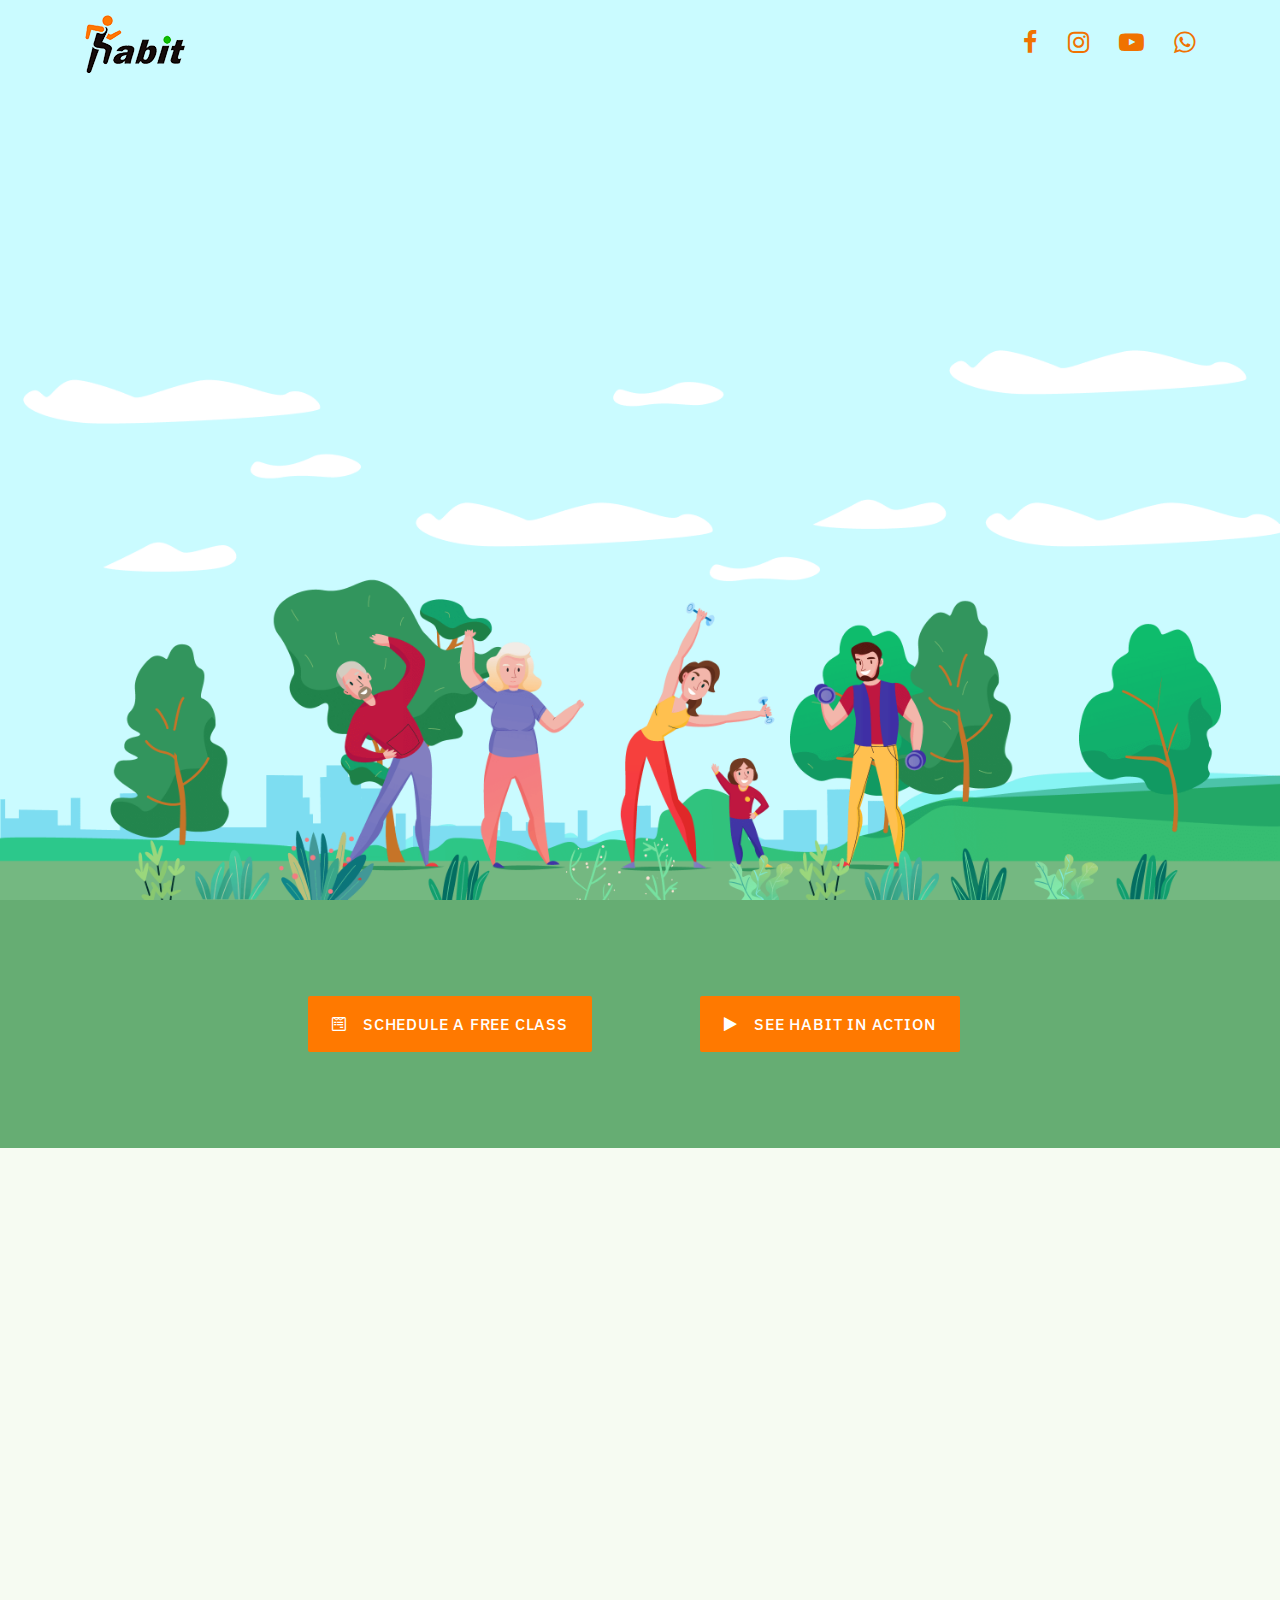
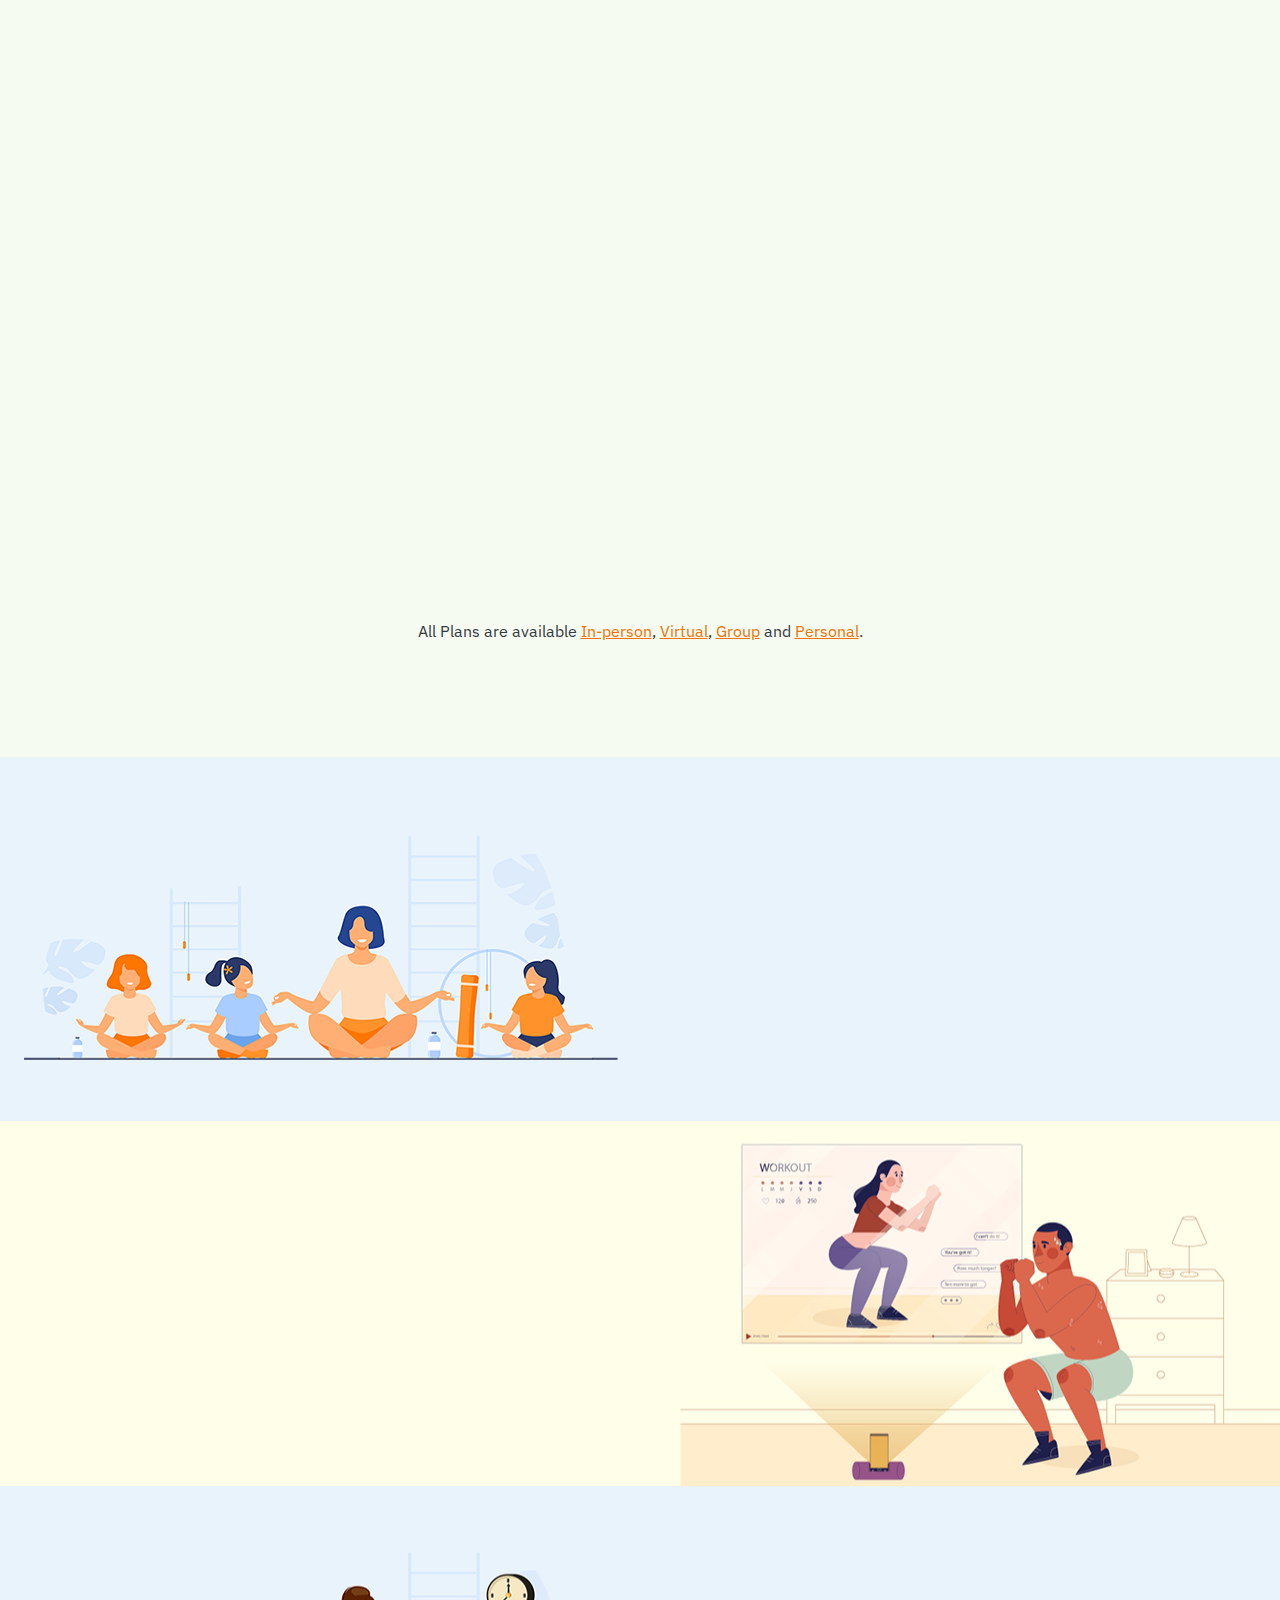
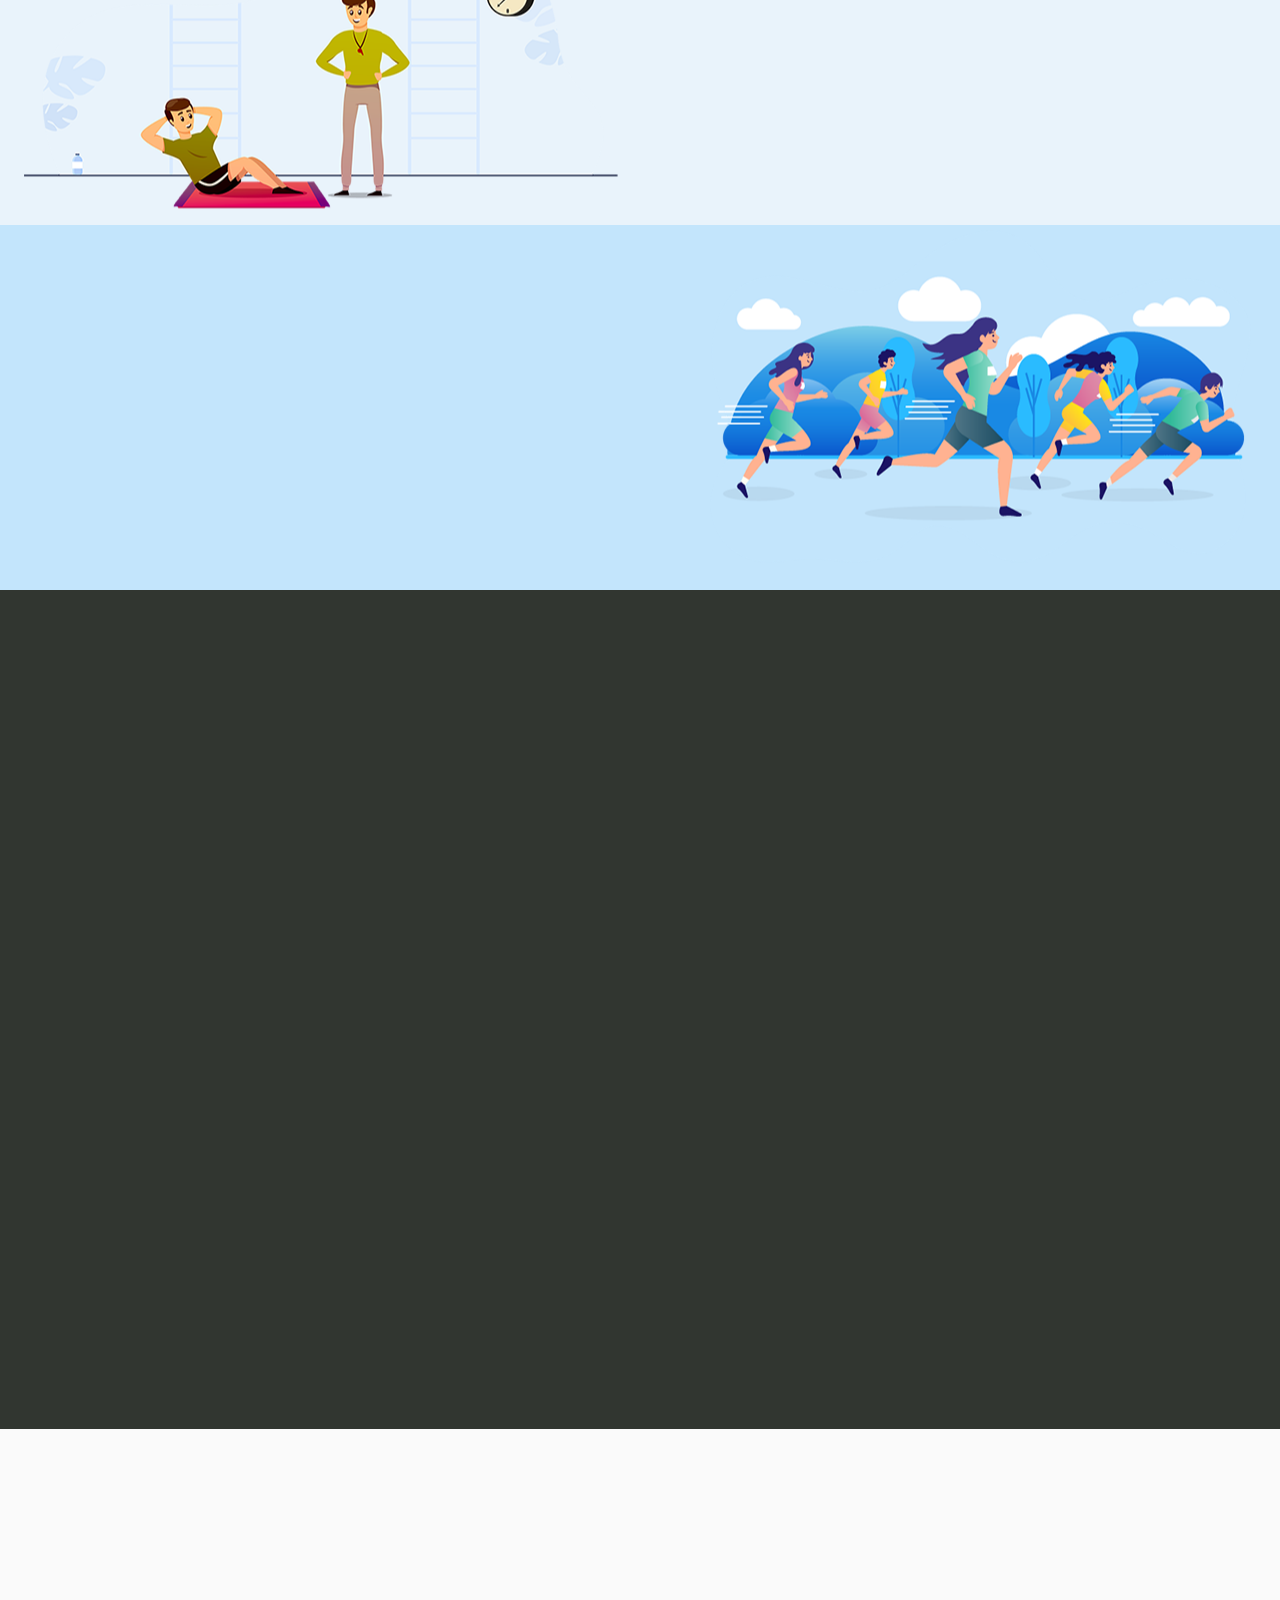
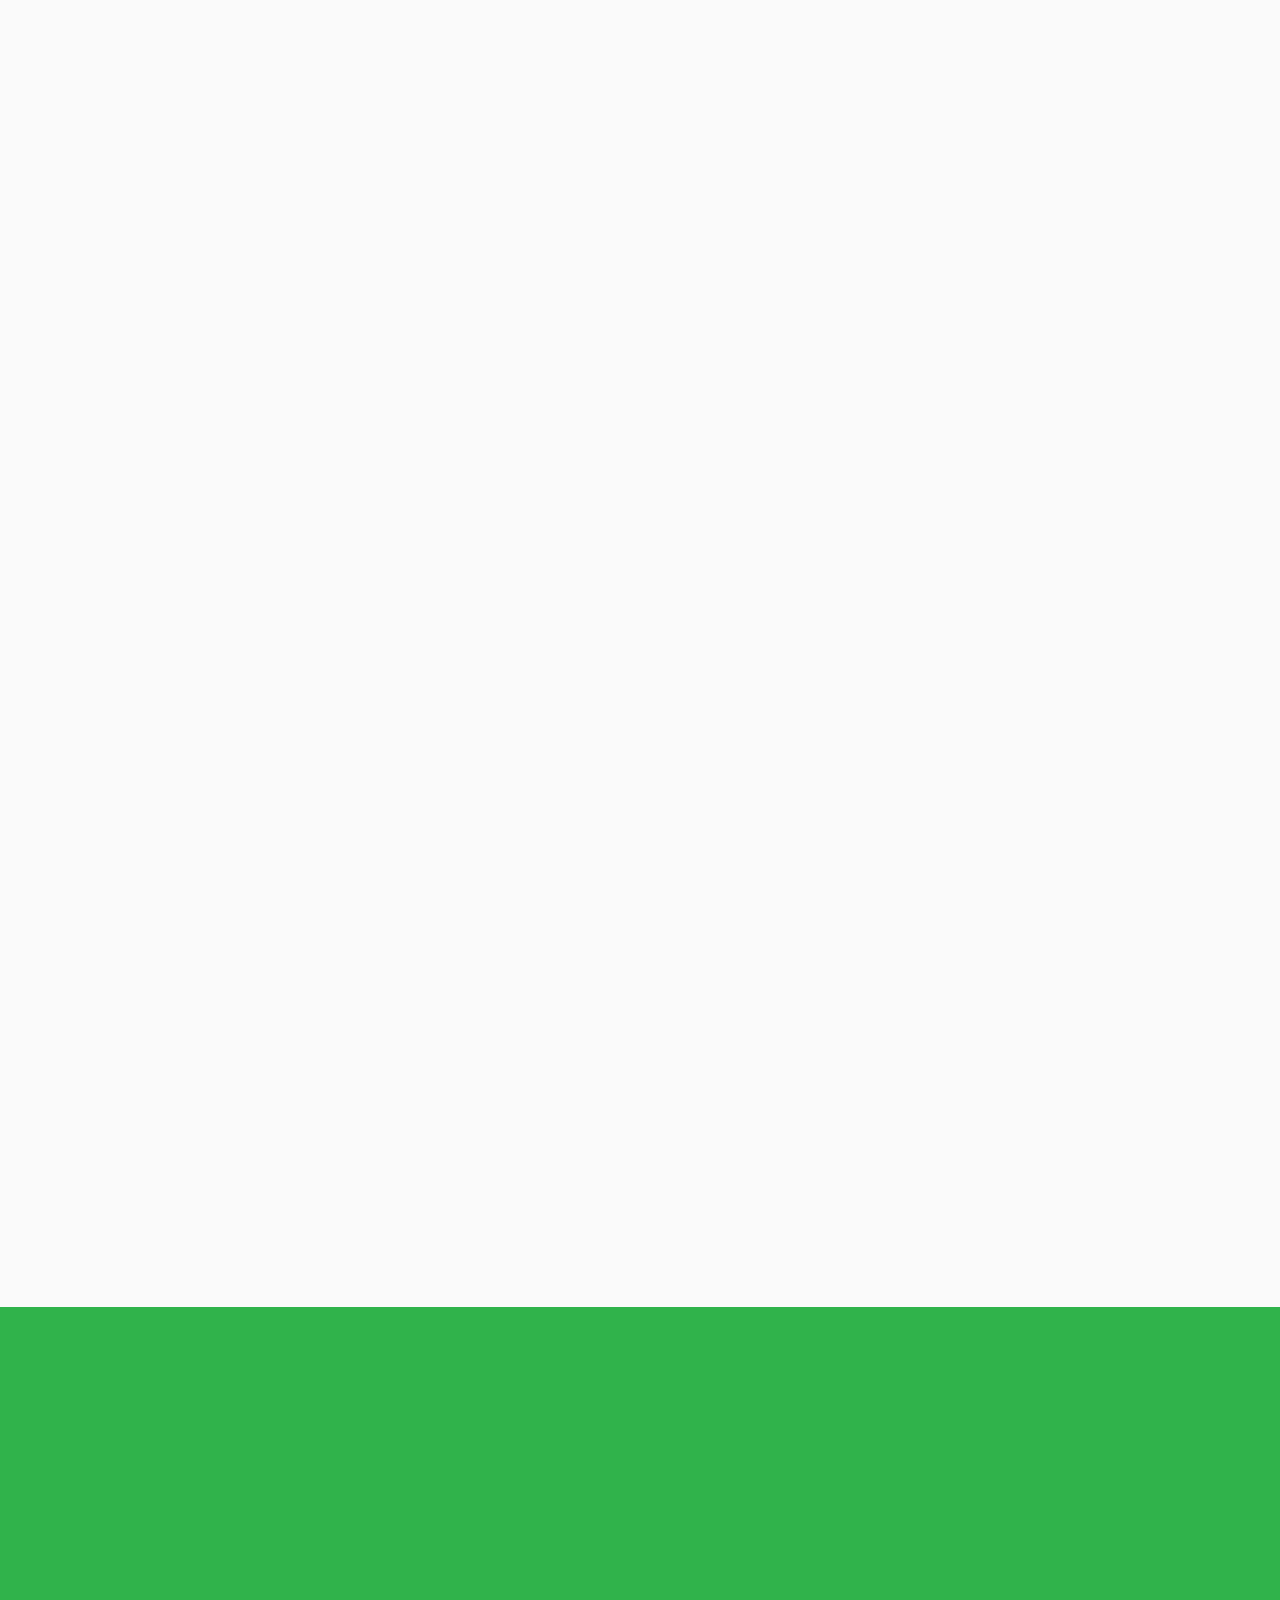
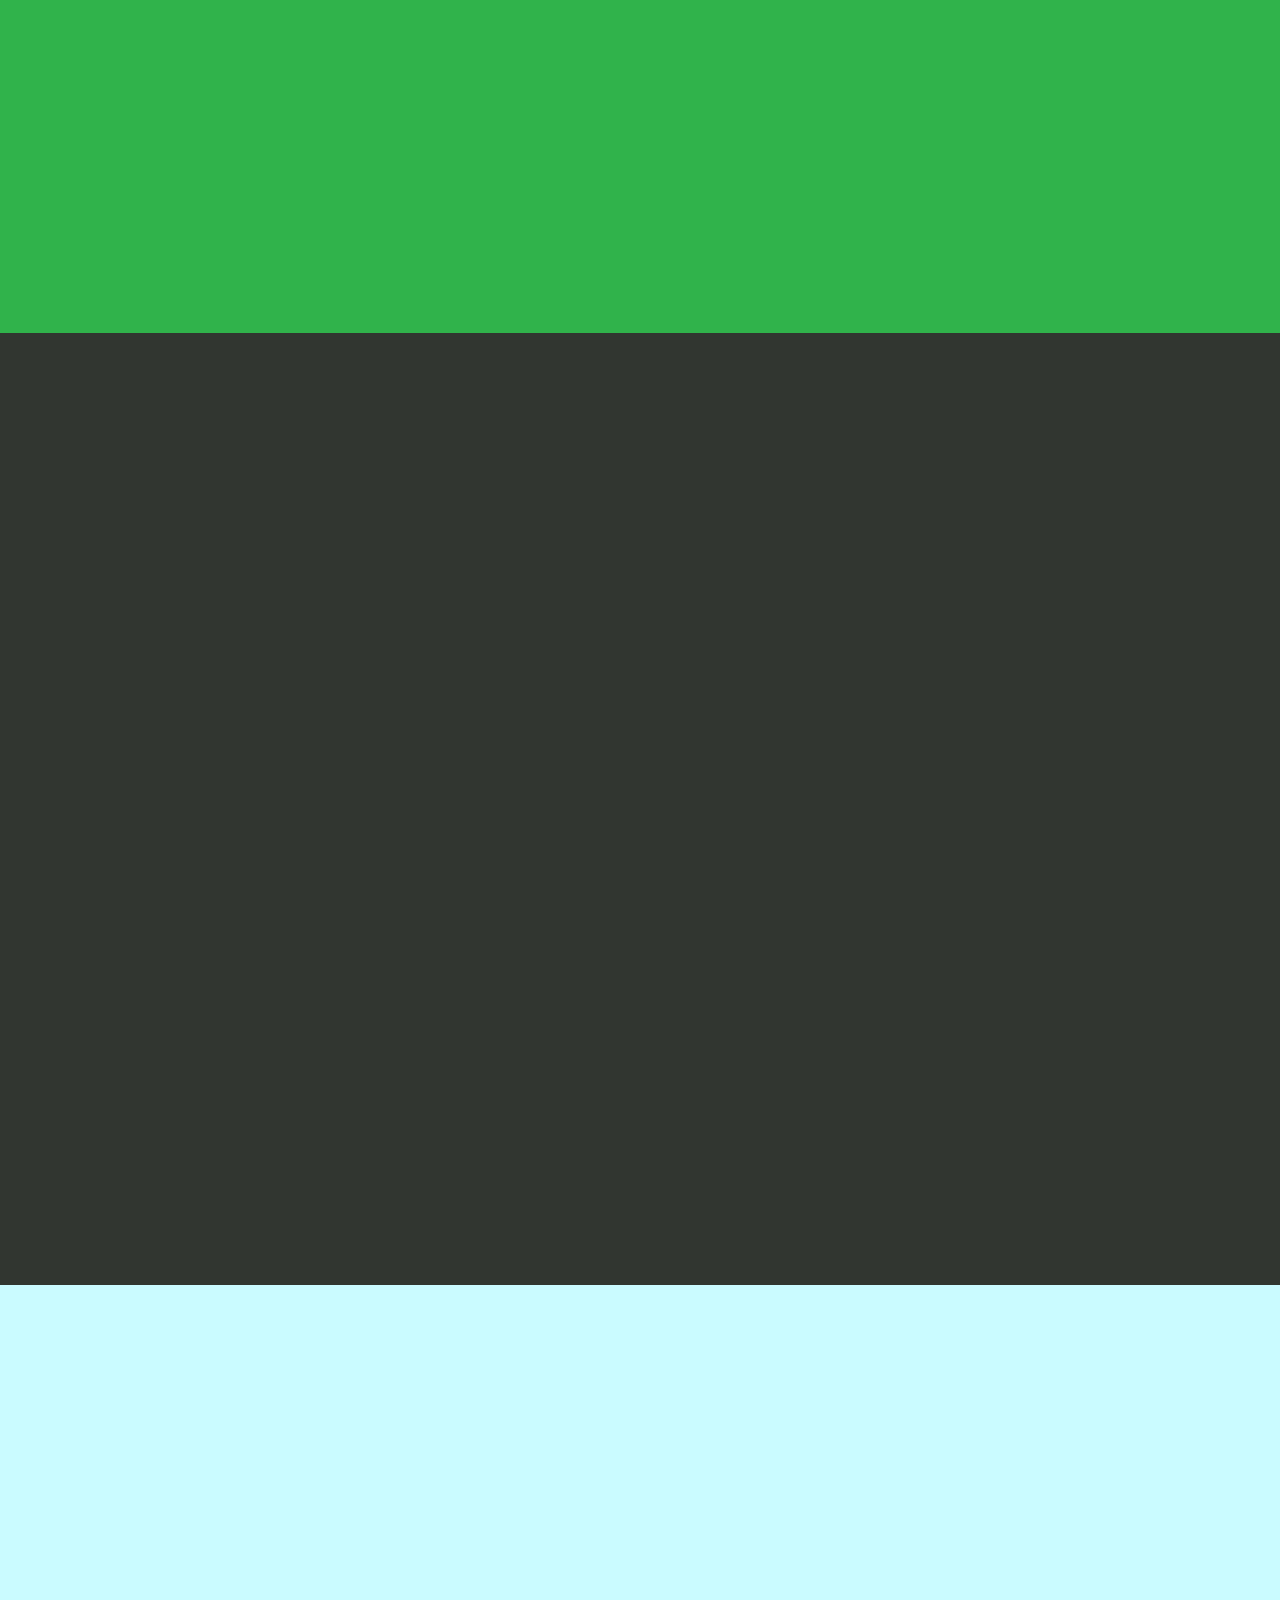
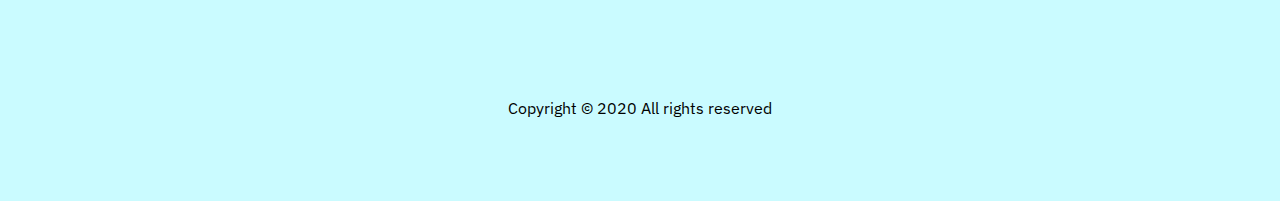
==== commit daa3084a: "updated styles" ====
--- a/habitfit/index.html
+++ b/habitfit/index.html
@@ -249,7 +249,7 @@
         </div>
     </section>
 
-    <section class="ftco-section ftco-section-services" style="background-color: #313630;">
+    <section class="ftco-section ftco-section-services why-people">
         <div class="container">
             <div class="row justify-content-center mb-5 pb-3">
                 <div class="col-md-10 heading-section ftco-animate text-center">
@@ -258,35 +258,35 @@
                 </div>
             </div>
             <div class="row justify-content-center">
-                <div class="col-lg-4 col-sm-6 ftco-animate">
+                <div class="col-lg-4 col-sm-6 ftco-animate mb-5">
                     <div class="choose-item text-center">
                         <svg height='65px' width='65px' fill="#12bd00" xmlns="http://www.w3.org/2000/svg" xmlns:xlink="http://www.w3.org/1999/xlink" version="1.1" x="0px" y="0px" viewBox="0 0 100 100" enable-background="new 0 0 100 100" xml:space="preserve"><g><path fill="#12bd00" d="M87.875,50c4.28-2.85,7.106-7.716,7.106-13.231c0-8.761-7.128-15.89-15.889-15.89   s-15.889,7.129-15.889,15.89c0,5.516,2.827,10.382,7.106,13.231c-4.279,2.851-7.106,7.717-7.106,13.232v5.326h-2.61   c-1.464,0-2.651,1.188-2.651,2.651s1.188,2.651,2.651,2.651h2.61v10.543c0,2.93,2.374,5.303,5.303,5.303h21.172   c2.929,0,5.303-2.373,5.303-5.303V63.232C94.981,57.717,92.155,52.851,87.875,50z M68.507,36.769   c0-5.847,4.739-10.586,10.586-10.586c5.846,0,10.586,4.739,10.586,10.586c0,5.78-4.635,10.476-10.392,10.581   c-0.065-0.001-0.129-0.006-0.194-0.006c-0.064,0-0.129,0.005-0.194,0.006C73.142,47.245,68.507,42.549,68.507,36.769z    M68.507,63.232c0-5.781,4.635-10.477,10.392-10.58c0.065,0,0.129,0.004,0.194,0.004c0.043,0,0.086-0.002,0.129-0.003   c-0.063,0.229-0.101,0.469-0.101,0.718v15.188H68.507V63.232z M89.679,84.404H68.507V73.861h13.266   c1.465,0,2.652-1.188,2.652-2.651V54.089c3.141,1.836,5.254,5.243,5.254,9.144V84.404z"></path><path fill="#12bd00" d="M55.236,10.266H7.67c-1.464,0-2.652,1.188-2.652,2.652v74.164c0,1.465,1.188,2.652,2.652,2.652h47.566   c1.465,0,2.651-1.188,2.651-2.652v-5.225c0-1.465-1.187-2.652-2.651-2.652s-2.651,1.188-2.651,2.652v2.574h-5.242   c0-0.01,0-0.018,0-0.027V63.232c0-5.514-2.825-10.379-7.102-13.229c4.281-2.849,7.109-7.715,7.111-13.23h0.835   c1.464,0,2.651-1.188,2.651-2.652c0-1.463-1.187-2.65-2.651-2.65h-1.747c-2.187-6.164-8.073-10.592-14.977-10.592   c-8.761,0-15.889,7.129-15.889,15.89c0,5.514,2.825,10.379,7.102,13.229c-4.282,2.849-7.111,7.717-7.111,13.234v21.172   c0,0.01,0.001,0.018,0.001,0.027h-5.245V15.569h42.263v44.966c0,1.465,1.187,2.652,2.651,2.652s2.651-1.188,2.651-2.652V12.918   C57.888,11.453,56.701,10.266,55.236,10.266z M42.04,63.232v21.172H31.42V52.656c0.015,0,0.029,0,0.044,0   c0.063,0,0.126-0.004,0.189-0.004C37.407,52.759,42.04,57.453,42.04,63.232z M31.464,26.183c3.916,0,7.332,2.128,9.163,5.288   H22.301C24.132,28.311,27.548,26.183,31.464,26.183z M20.878,36.773h21.171c-0.002,5.78-4.639,10.475-10.396,10.576   c-0.066-0.001-0.132-0.006-0.199-0.006c-0.063,0-0.126,0.004-0.189,0.005C25.512,47.242,20.881,42.551,20.878,36.773z    M20.869,63.232c0-3.898,2.11-7.303,5.249-9.141v30.312h-5.249V63.232z"></path></g></svg>
                         <h5>Convenience</h5>
                         <p>We come to your doorstep and community with our equipment to train you.</p>
                     </div>
                 </div>
-                <div class="col-lg-4 col-sm-6 ftco-animate">
+                <div class="col-lg-4 col-sm-6 ftco-animate mb-5">
                     <div class="choose-item text-center">
                         <svg height='65px' width='65px' fill="#12bd00" xmlns="http://www.w3.org/2000/svg" xmlns:xlink="http://www.w3.org/1999/xlink" version="1.1" x="0px" y="0px" viewBox="0 0 100 100" style="enable-background:new 0 0 100 100;" xml:space="preserve"><g><path d="M76.8,70.5h-5c0-11.9-9.7-21.6-21.6-21.6c-11.9,0-21.6,9.7-21.6,21.6h-5c0-14.7,12-26.6,26.6-26.6   C64.8,43.9,76.8,55.8,76.8,70.5z"></path><path d="M50.2,48.7c-9.2,0-16.7-7.5-16.7-16.7c0-9.2,7.5-16.7,16.7-16.7c9.2,0,16.7,7.5,16.7,16.7C66.8,41.2,59.3,48.7,50.2,48.7z    M50.2,20.4c-6.4,0-11.7,5.2-11.7,11.7s5.2,11.7,11.7,11.7S61.8,38.4,61.8,32S56.6,20.4,50.2,20.4z"></path></g><g><path d="M10.8,60.8h-5c0-9.8,8-17.8,17.8-17.8c5.5,0,10.5,2.5,13.9,6.7l-3.9,3.1c-2.4-3.1-6.1-4.8-10-4.8   C16.6,48,10.8,53.7,10.8,60.8z"></path><path d="M23.6,47.9c-6.3,0-11.5-5.1-11.5-11.5S17.3,25,23.6,25s11.5,5.1,11.5,11.5S29.9,47.9,23.6,47.9z M23.6,30   c-3.6,0-6.5,2.9-6.5,6.5s2.9,6.5,6.5,6.5s6.5-2.9,6.5-6.5S27.2,30,23.6,30z"></path></g><g><path d="M94.5,60.8h-5c0-7-5.7-12.8-12.8-12.8c-3.9,0-7.6,1.8-10,4.8l-3.9-3.1c3.4-4.3,8.5-6.7,13.9-6.7C86.5,43,94.5,51,94.5,60.8   z"></path><path d="M76.7,47.9c-6.3,0-11.5-5.1-11.5-11.5S70.4,25,76.7,25s11.5,5.1,11.5,11.5S83,47.9,76.7,47.9z M76.7,30   c-3.6,0-6.5,2.9-6.5,6.5s2.9,6.5,6.5,6.5s6.5-2.9,6.5-6.5S80.3,30,76.7,30z"></path></g></svg>
                         <h5>Our Trainers</h5>
                         <p>Young passionate accredited trainers will drive, motivate and coach you to achieve your fitness goals for all ages between 5-80.</p>
                     </div>
                 </div>
-                <div class="col-lg-4 col-sm-6 ftco-animate">
+                <div class="col-lg-4 col-sm-6 ftco-animate mb-5">
                     <div class="choose-item text-center">
                         <svg height='65px' width='65px' fill="#12bd00" xmlns="http://www.w3.org/2000/svg" viewBox="0 0 48 48" x="0px" y="0px"><title>Filter Setting Application User Interface_2_1</title><g data-name="Layer 15"><path d="M4,10h7.09a6,6,0,0,0,11.82,0H44a1,1,0,0,0,0-2H22.91A6,6,0,0,0,11.09,8H4a1,1,0,0,0,0,2ZM17,5a4,4,0,1,1-4,4A4,4,0,0,1,17,5Z"></path><path d="M44,23H36.91a6,6,0,0,0-11.82,0H4a1,1,0,0,0,0,2H25.09a6,6,0,0,0,11.82,0H44a1,1,0,0,0,0-2ZM31,28a4,4,0,1,1,4-4A4,4,0,0,1,31,28Z"></path><path d="M44,38H22.91a6,6,0,0,0-11.82,0H4a1,1,0,0,0,0,2h7.09a6,6,0,0,0,11.82,0H44a1,1,0,0,0,0-2ZM17,43a4,4,0,1,1,4-4A4,4,0,0,1,17,43Z"></path></g></svg>
                         <h5>Flexibility</h5>
                         <p>We are available In-Person, Virtual to conduct training in personal and in groups</p>
                     </div>
                 </div>
-                <div class="col-lg-4 col-sm-6 ftco-animate">
+                <div class="col-lg-4 col-sm-6 ftco-animate mb-5">
                     <div class="choose-item text-center">
                         <svg height='65px' width='65px' fill="#12bd00" xmlns="http://www.w3.org/2000/svg" xmlns:xlink="http://www.w3.org/1999/xlink" version="1.1" x="0px" y="0px" viewBox="0 0 37 37" enable-background="new 0 0 37 37" xml:space="preserve"><path d="M17.227,17.215c-1.414,0-2.56,1.146-2.56,2.56s1.146,2.56,2.56,2.56c1.413,0,2.559-1.146,2.559-2.56  c0-0.485-0.143-0.933-0.377-1.319l6.616-6.615l2.349-0.02l2.889-2.889l-2.863-0.33l-0.33-2.863L25.18,8.627l-0.02,2.35l-6.615,6.615  C18.158,17.357,17.711,17.215,17.227,17.215z"></path><path d="M24.939,14.492c1.033,1.505,1.643,3.323,1.643,5.282c0,5.158-4.197,9.354-9.355,9.354s-9.355-4.196-9.355-9.354  s4.197-9.355,9.355-9.355c1.959,0,3.777,0.608,5.281,1.642l1.521-1.521c-1.908-1.409-4.256-2.252-6.803-2.252  c-6.336,0-11.488,5.152-11.488,11.487s5.152,11.487,11.488,11.487c6.334,0,11.487-5.152,11.487-11.487  c0-2.548-0.844-4.896-2.253-6.804L24.939,14.492z"></path><path d="M17.227,14.229c0.902,0,1.753,0.223,2.507,0.605l1.251-1.25c-1.098-0.669-2.381-1.061-3.758-1.061  c-3.999,0-7.252,3.252-7.252,7.251s3.253,7.251,7.252,7.251c3.998,0,7.251-3.252,7.251-7.251c0-1.377-0.393-2.661-1.062-3.759  l-1.25,1.251c0.384,0.755,0.605,1.604,0.605,2.508c0,3.058-2.488,5.546-5.545,5.546c-3.058,0-5.546-2.488-5.546-5.546  S14.169,14.229,17.227,14.229z"></path></svg>
                         <h5>Goal Oriented</h5>
                         <p>We encourage you to agree on a fitness plan and will partner with you to achieve the same</p>
                     </div>
                 </div>
-                <div class="col-lg-4 col-sm-6 ftco-animate">
+                <div class="col-lg-4 col-sm-6 ftco-animate mb-5">
                     <div class="choose-item text-center">
                         <svg height='65px' width='65px' fill="#12bd00" xmlns:x="http://ns.adobe.com/Extensibility/1.0/" xmlns:i="http://ns.adobe.com/AdobeIllustrator/10.0/" xmlns:graph="http://ns.adobe.com/Graphs/1.0/" xmlns="http://www.w3.org/2000/svg" xmlns:xlink="http://www.w3.org/1999/xlink"
                             version="1.1" x="0px" y="0px" viewBox="0 0 100 100" style="enable-background:new 0 0 100 100;" xml:space="preserve"><switch><foreignObject requiredExtensions="http://ns.adobe.com/AdobeIllustrator/10.0/" x="0" y="0" width="1" height="1"></foreignObject><g i:extraneous="self"><g><path d="M91.2,80.8L79.1,55l0.2-2.2c0.1-1.3,0.6-2.4,1.4-3.4l2.7-3.2c3.8-4.4,3.8-10.7,0-15.1L80.7,28c-0.8-1-1.3-2.1-1.4-3.4     l-0.3-4.1C78.5,14.7,74,10.2,68.2,9.7l-4.1-0.3c-1.3-0.1-2.4-0.6-3.4-1.4l-3.2-2.7c-4.4-3.8-10.7-3.8-15.1,0L39.3,8     c-1,0.8-2.1,1.3-3.4,1.4l-4.1,0.3c-5.8,0.4-10.3,4.9-10.7,10.7l-0.3,4.1c-0.1,1.3-0.6,2.4-1.4,3.4l-2.7,3.2     c-3.8,4.4-3.8,10.7,0,15.1l2.7,3.2c0.8,1,1.3,2.1,1.4,3.4l0.2,2.2L8.8,80.8c-0.9,1.9-0.6,4.1,0.6,5.7c1.3,1.7,3.3,2.4,5.4,2.1     l8.6-1.6l4.3,7.7c1,1.8,2.8,2.8,4.8,2.8h0.2c2.1-0.1,3.9-1.3,4.8-3.2L47,74.4c1,0.3,2,0.5,3,0.5c1,0,2.1-0.2,3.1-0.5l9.4,19.9     c0.9,1.9,2.7,3.1,4.8,3.2h0.2c2,0,3.9-1.1,4.9-2.8l4.2-7.7l8.6,1.6c2,0.4,4.1-0.4,5.4-2.1C91.9,84.9,92.1,82.7,91.2,80.8z      M32.5,91.5l-4.1-7.5c-1-1.8-2.8-2.9-4.8-2.9c-0.3,0-0.7,0-1,0.1l-8.4,1.6l9.3-19.8c1.9,2.5,4.9,4.3,8.3,4.5l4.1,0.3     c1.3,0.1,2.4,0.6,3.4,1.4l2.6,2.3L32.5,91.5z M46.2,67.7L43,65c-1.9-1.6-4.2-2.6-6.7-2.8l-4.1-0.3c-2.9-0.2-5.2-2.5-5.4-5.4     l-0.3-4.1c-0.2-2.5-1.1-4.8-2.8-6.7L21,42.5c-1.9-2.2-1.9-5.5,0-7.7l2.7-3.2c1.6-1.9,2.6-4.2,2.8-6.7l0.3-4.1     c0.2-2.9,2.5-5.2,5.4-5.4l4.1-0.3c2.5-0.2,4.8-1.1,6.7-2.8l3.2-2.7c1.1-1,2.5-1.4,3.8-1.4c1.4,0,2.7,0.5,3.8,1.4l3.2,2.7     c1.9,1.6,4.2,2.6,6.7,2.8l4.1,0.3c2.9,0.2,5.2,2.5,5.4,5.4l0.3,4.1c0.2,2.5,1.1,4.8,2.8,6.7l2.7,3.2c1.9,2.2,1.9,5.5,0,7.7     l-2.7,3.2c-1.6,1.9-2.6,4.2-2.8,6.7l-0.3,4.1c-0.2,2.9-2.5,5.2-5.4,5.4l-4.1,0.3c-2.5,0.2-4.8,1.1-6.7,2.8l-3.2,2.7     C51.6,69.6,48.4,69.6,46.2,67.7z M77.5,81.3c-2.4-0.4-4.7,0.7-5.9,2.8l-4.1,7.5l-9.4-19.9l2.6-2.3c1-0.8,2.1-1.3,3.4-1.4l4.1-0.3     c3.4-0.3,6.4-2,8.3-4.5l9.3,19.8L77.5,81.3z"></path><path d="M59.6,45.4c0.5-5-3.4-9.2-8.3-9.2h-2.6c-2,0-3.7-1.8-3.5-3.8c0.2-1.8,1.8-3.1,3.7-3.1H52c1.2,0,2.1,0.8,2.4,1.9     c0.1,0.3,0.3,0.5,0.7,0.5h3.5c0.4,0,0.7-0.3,0.7-0.7c-0.4-3.5-3.2-6.3-6.8-6.5V21c0-0.4-0.3-0.7-0.7-0.7h-3.5     c-0.4,0-0.7,0.3-0.7,0.7v3.5c-4.3,0.6-7.6,4.5-7.2,9.1c0.4,4.3,4.3,7.5,8.7,7.5h2.3c2,0,3.7,1.8,3.5,3.8     c-0.2,1.8-1.8,3.1-3.7,3.1H48c-1.2,0-2.1-0.8-2.4-1.9c-0.1-0.3-0.4-0.5-0.7-0.5h-3.5c-0.4,0-0.7,0.3-0.7,0.7     c0.4,3.5,3.2,6.3,6.8,6.5v3.5c0,0.4,0.3,0.7,0.7,0.7h3.5c0.4,0,0.7-0.3,0.7-0.7v-3.6C56.1,52.1,59.2,49.2,59.6,45.4z"></path></g></g></switch></svg>
@@ -444,7 +444,7 @@
         </div>
     </section>
 
-    <section class="ftco-gallery ftco-section bg-light">
+    <section class="ftco-gallery ftco-section">
         <div class="container">
             <div class="row justify-content-center mb-5 pb-3">
                 <div class="col-md-7 heading-section ftco-animate text-center">
--- a/habitfit/css/style.css
+++ b/habitfit/css/style.css
@@ -12577,4 +12577,13 @@
 .action-section .btn {
     font-weight: 500;
     font-size: 16px;
+}
+
+.why-people,
+.ftco-gallery {
+    background-color: #313630;
+}
+
+.ftco-gallery h2 {
+    color: #fff;
 }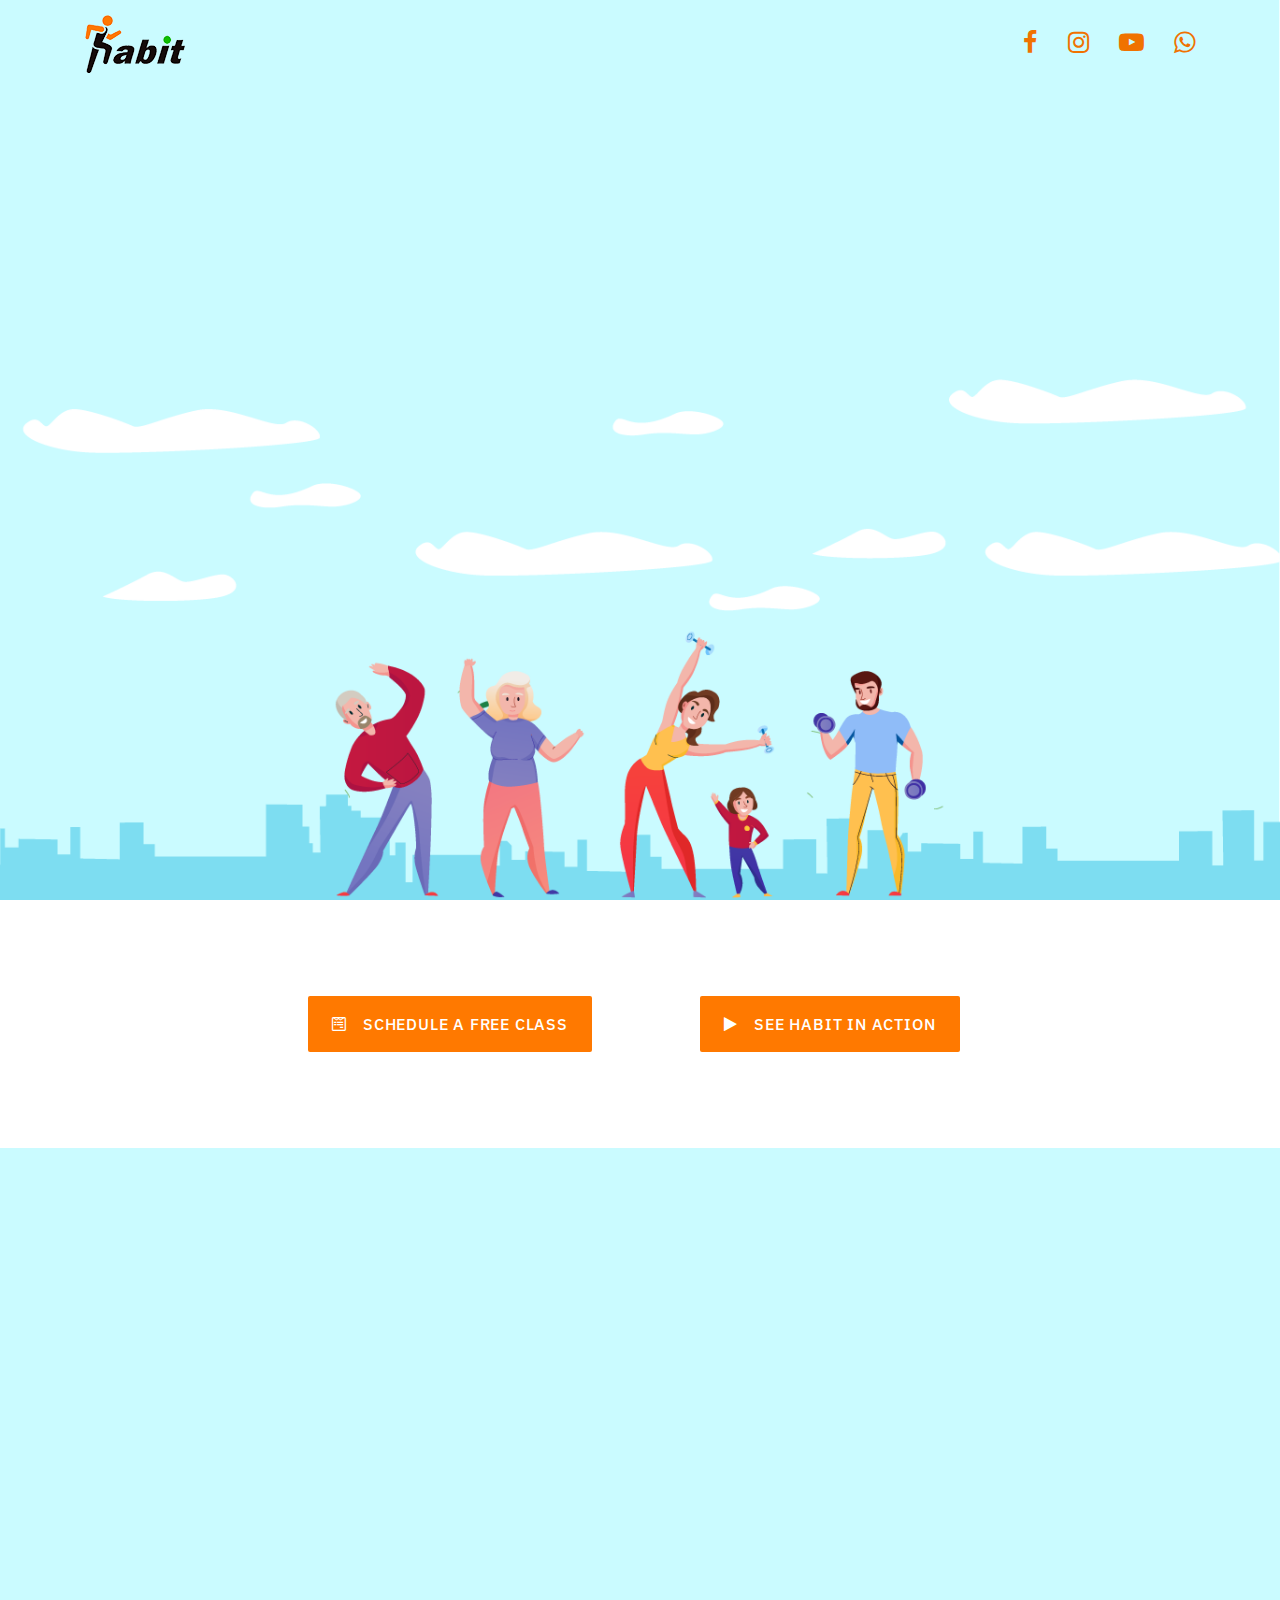
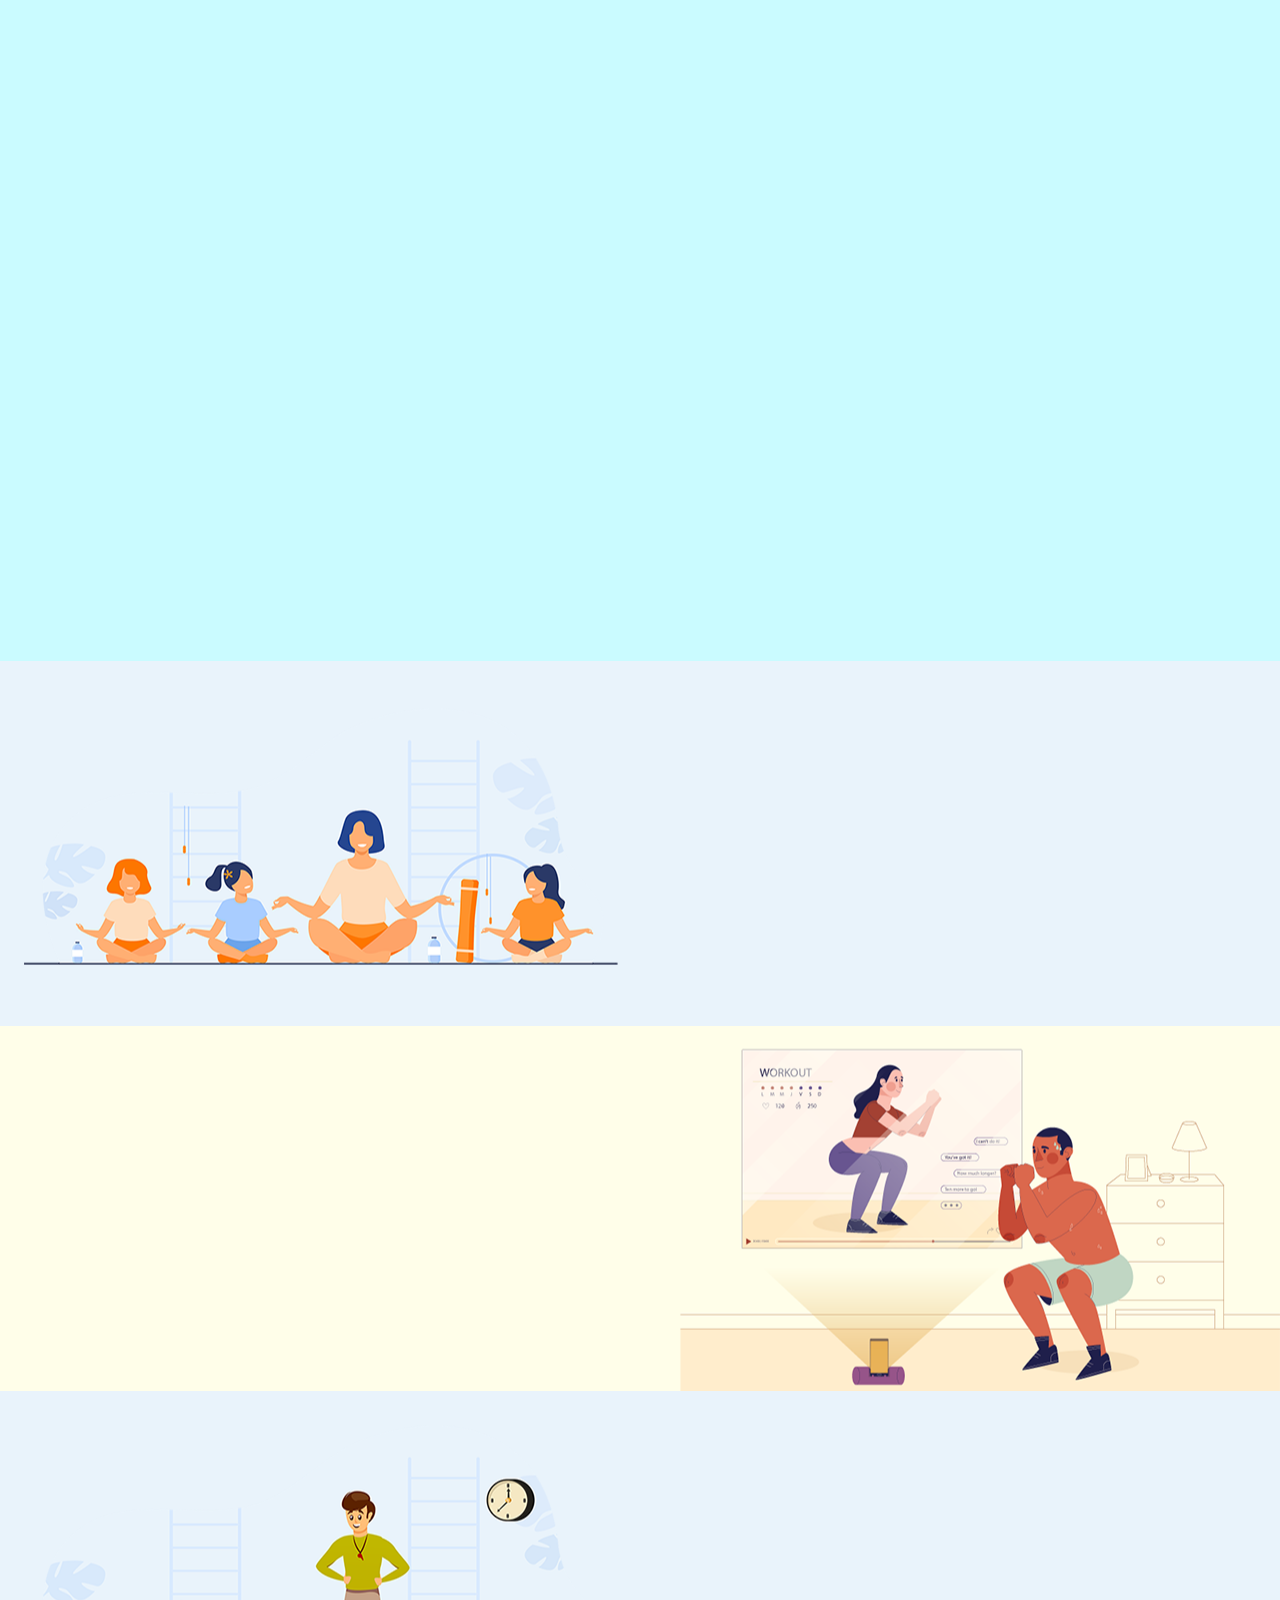
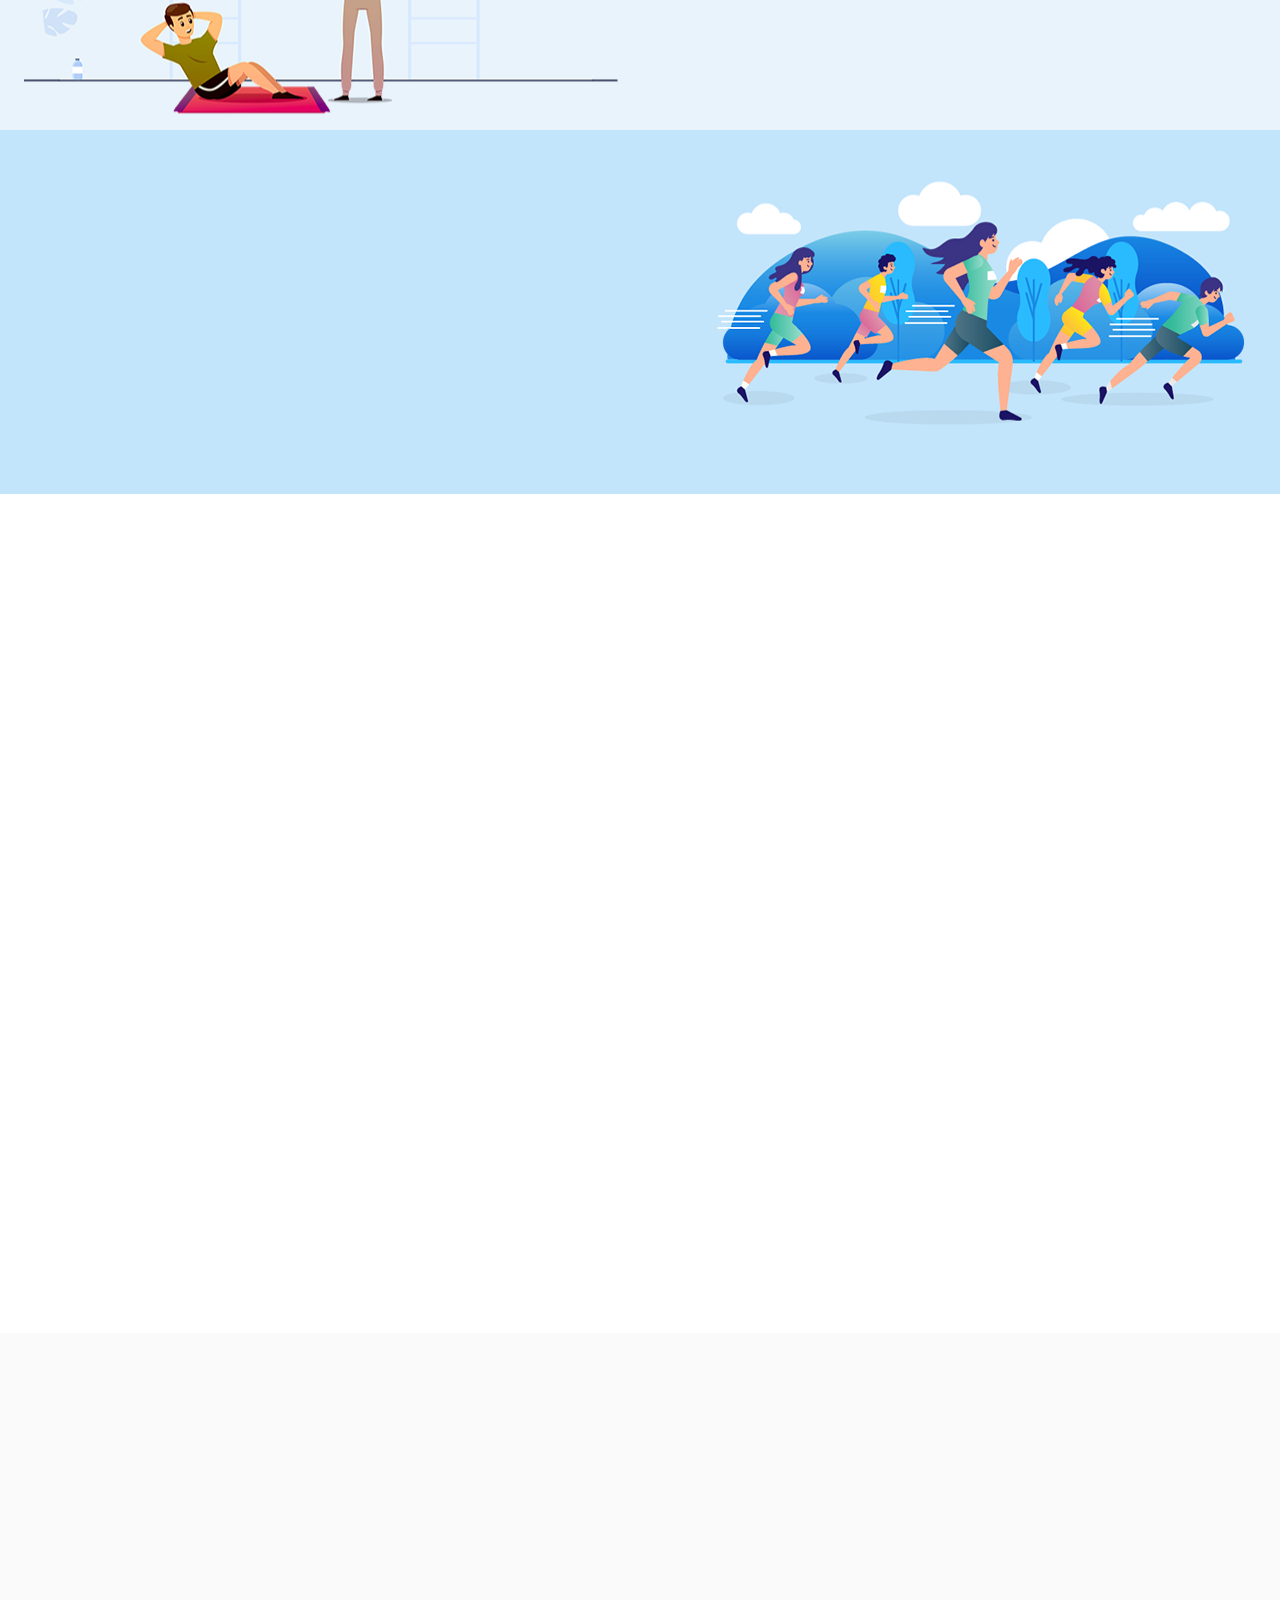
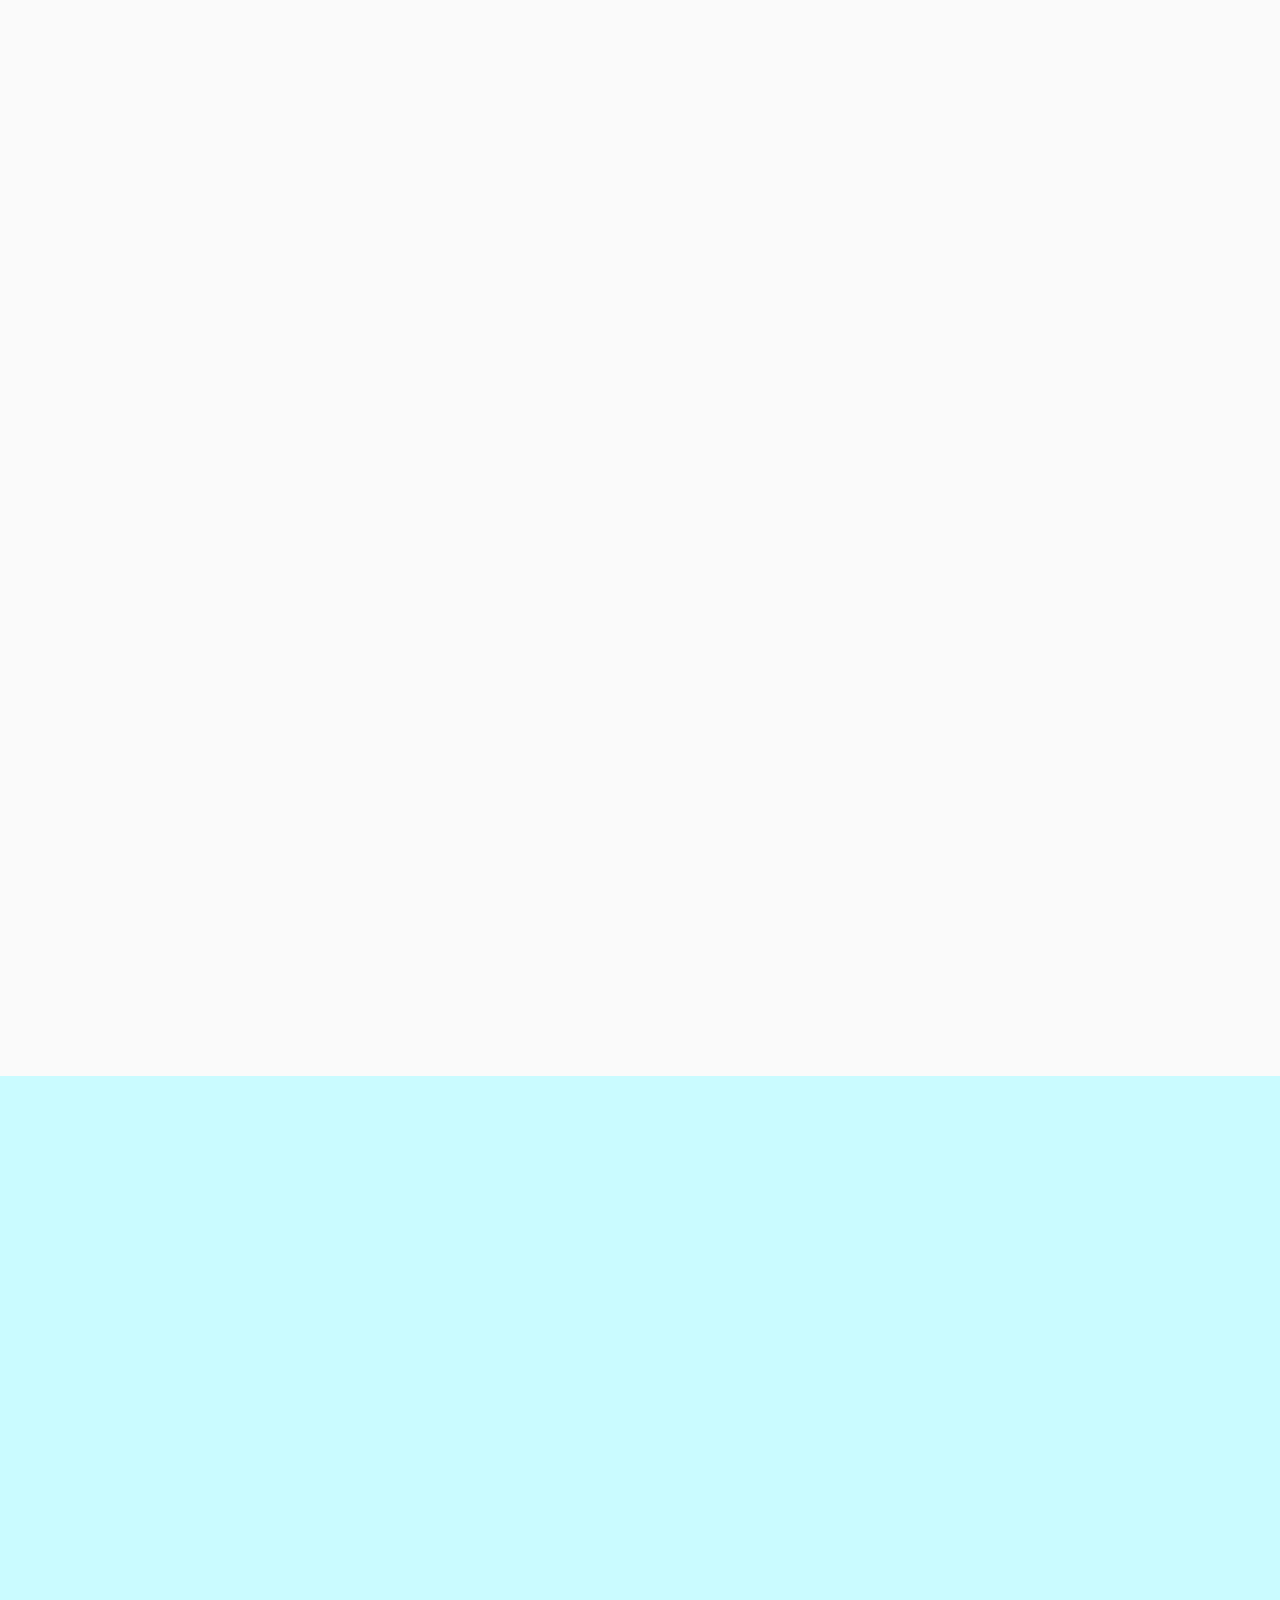
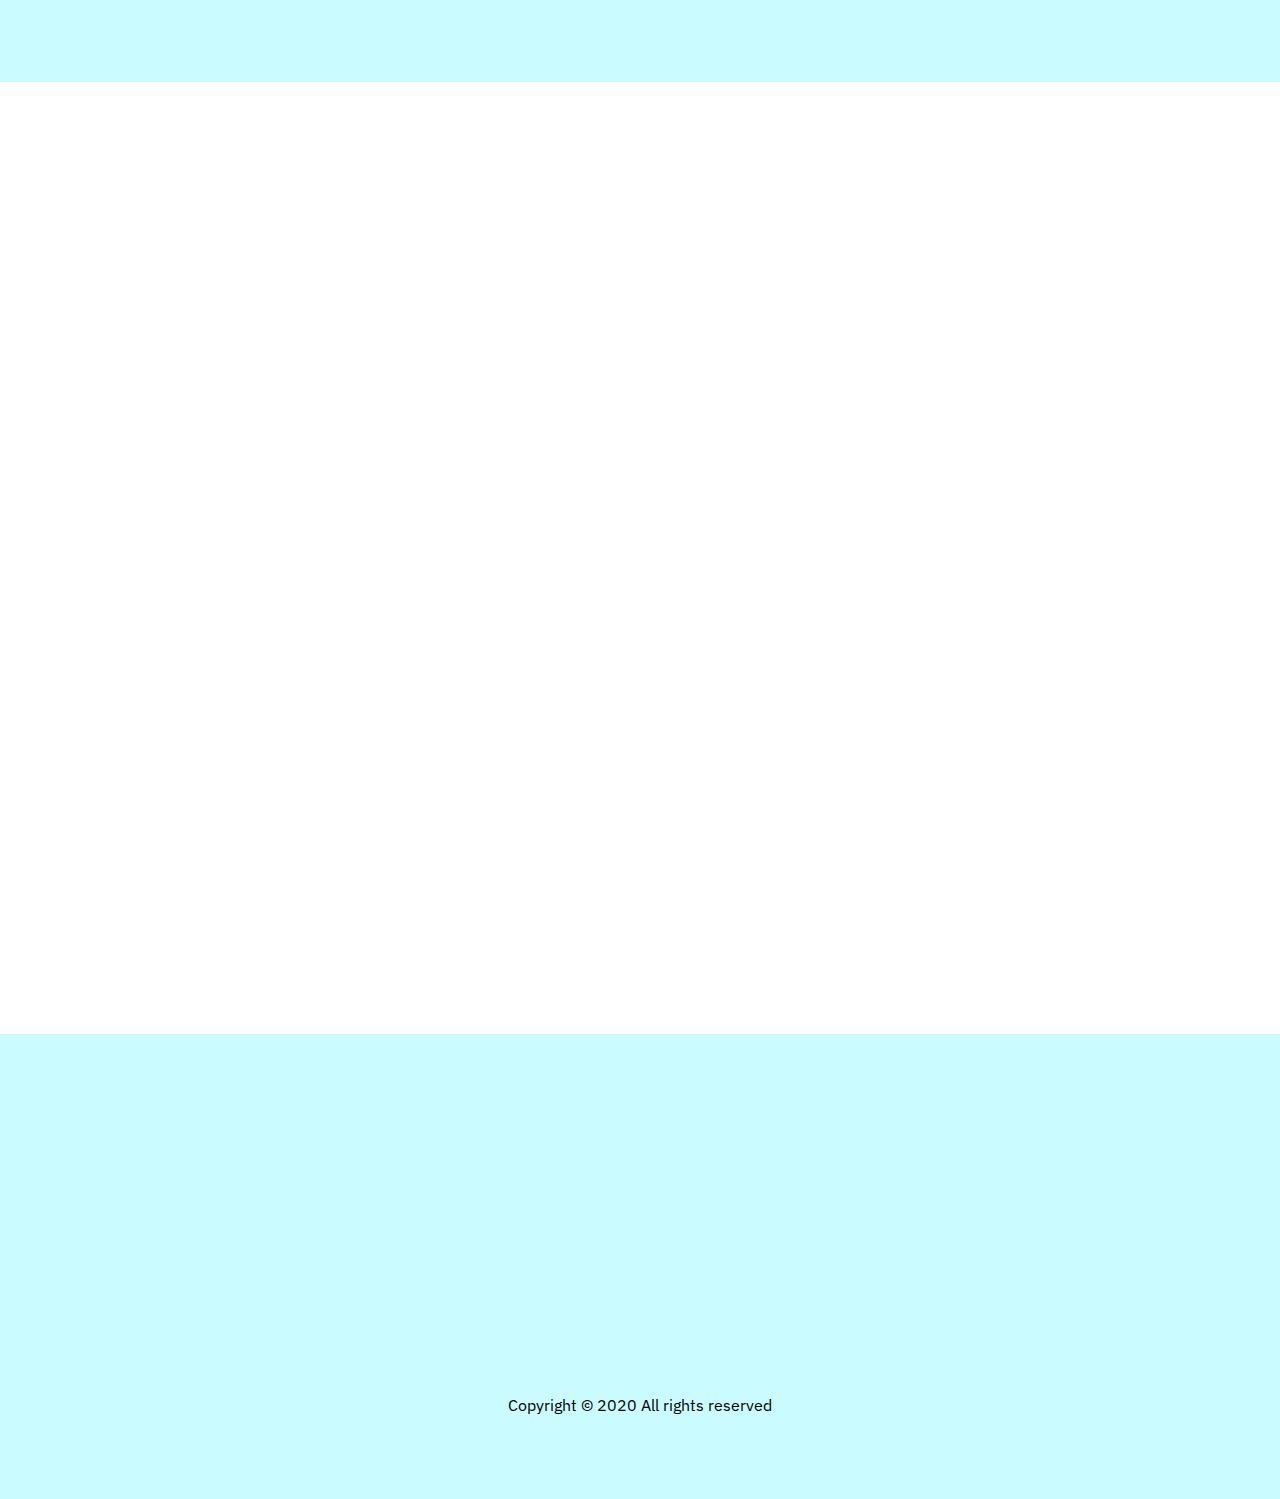
==== commit c7a4038e: "updated the styles" ====
--- a/habitfit/index.html
+++ b/habitfit/index.html
@@ -32,7 +32,7 @@
                     <a href="https://www.instagram.com/habitfitt/" class="mr-4" target="_blank" title="Instagram">
                         <i class="icon-instagram"></i>
                     </a>
-                    <a href="#" target="_blank" title="YouTube" class="mr-4">
+                    <a href="https://www.youtube.com/channel/UCjsC0RTx0WXivwXfGhJfQPA" target="_blank" title="YouTube" class="mr-4">
                         <i class="icon-youtube-play"></i>
                     </a>
                     <a href="https://api.whatsapp.com/send?phone=+918105520736" target="_blank" title="WhatsApp">
@@ -44,15 +44,15 @@
     </nav>
     <!-- END nav -->
 
-    <section class="hero-wrap js-fullheight" style="background-image: url('images/banner.png');">
+    <section class="hero-wrap js-fullheight" style="background-image: url('images/banner4.png');">
         <div class="container">
             <div class="row no-gutters slider-text js-fullheight justify-content-start">
                 <div class="col-md-12 ftco-animate header-text-position">
                     <h1 class="typewrite mb-3" data-period="4000" data-type='[ "Welcome to HabitFit", "Essential for joyful living", "Effective therapy for stress free living", "Personalised classes to suit individual need"]'>
                         <span class="wrap"></span>
                     </h1>
-                    <h2 class="mb-3">Your <span style="color: #12bd00;">'Trusted Partner'</span> to help you in your fitness journey.</h2>
-                    <p class="text-dark mb-5 desc">Our passion is to bring you different forms of fitness at your doorstep to you and your family. Our accredited trainers will help you meet your fitness goals with help of a schedule of activities and nutrition.</p>
+                    <h2 class="mb-3">Your <span style="color: #ff7900;">'Trusted Partner'</span> to help you in your fitness journey.</h2>
+                    <!-- <p class="text-dark mb-5 desc">Our passion is to bring you different forms of fitness at your doorstep to you and your family. Our accredited trainers will help you meet your fitness goals with help of a schedule of activities and nutrition.</p> -->
                 </div>
             </div>
         </div>
@@ -95,7 +95,7 @@
                             <h5 class="card-title">FITNESS</h5>
                             <span class="price"><sup>&#8377;</sup> <span class="number">1798</span></span>
                             <h6 class="start-from text-center mb-0">Onwards</h6>
-                            <ul class="pricing-text my-3">
+                            <ul class="list-unstyled my-3">
                                 <li>Cardio, Muscle strengthening</li>
                                 <li>Building Stamina</li>
                                 <li>Lower Body Workout</li>
@@ -119,7 +119,7 @@
                             <h5 class="card-title">YOGA</h5>
                             <span class="price"><sup>&#8377;</sup> <span class="number">998</span></span>
                             <h6 class="start-from text-center mb-0">Onwards</h6>
-                            <ul class="pricing-text my-3">
+                            <ul class="list-unstyled my-3">
                                 <li>Traditional Yoga</li>
                                 <li>Acupressure Yoga</li>
                                 <li>Power Yoga</li>
@@ -138,7 +138,7 @@
                             <h5 class="card-title">JUNIOR</h5>
                             <span class="price"><sup>&#8377;</sup> <span class="number">998</span></span>
                             <h6 class="start-from text-center mb-0">Onwards</h6>
-                            <ul class="pricing-text my-3">
+                            <ul class="list-unstyled my-3">
                                 <li>Basic Calisthenics</li>
                                 <li>Plyometric exercises</li>
                                 <li>Combination of jump</li>
@@ -162,7 +162,7 @@
                             <h5 class="card-title">SENIOR</h5>
                             <span class="price"><sup>&#8377;</sup> <span class="number">1198</span></span>
                             <h6 class="start-from text-center mb-0">Onwards</h6>
-                            <ul class="pricing-text my-3">
+                            <ul class="list-unstyled my-3">
                                 <li>Build strength and Immunity</li>
                                 <li>Maintains bone density</li>
                                 <li>Improves flexiblity</li>
@@ -177,7 +177,7 @@
                     </div>
                 </div>
             </div>
-            <div class="row">
+            <!-- <div class="row">
                 <div class="col text-center text-dark pt-5">
                     <p>All Plans are available
                         <a class="popup-with-move-anim" href="#in-person-training"><u>In-person</u></a>,
@@ -185,7 +185,7 @@
                         <a class="popup-with-move-anim" href="#group-training"><u>Group</u></a> and
                         <a class="popup-with-move-anim" href="#personal-training"><u>Personal</u></a>.</p>
                 </div>
-            </div>
+            </div> -->
         </div>
     </section>
 
@@ -249,46 +249,46 @@
         </div>
     </section>
 
-    <section class="ftco-section ftco-section-services why-people">
+    <section class="ftco-section ftco-section-services">
         <div class="container">
             <div class="row justify-content-center mb-5 pb-3">
                 <div class="col-md-10 heading-section ftco-animate text-center">
-                    <h2 class="mb-1" style="color: #fff;">Why People Choose Us</h2>
+                    <h2 class="mb-1">Why People Choose Us</h2>
                     <!-- <h3 class="subheading">Stay at Home and book for free virtual training session with specialist trainers.</h3> -->
                 </div>
             </div>
             <div class="row justify-content-center">
                 <div class="col-lg-4 col-sm-6 ftco-animate mb-5">
                     <div class="choose-item text-center">
-                        <svg height='65px' width='65px' fill="#12bd00" xmlns="http://www.w3.org/2000/svg" xmlns:xlink="http://www.w3.org/1999/xlink" version="1.1" x="0px" y="0px" viewBox="0 0 100 100" enable-background="new 0 0 100 100" xml:space="preserve"><g><path fill="#12bd00" d="M87.875,50c4.28-2.85,7.106-7.716,7.106-13.231c0-8.761-7.128-15.89-15.889-15.89   s-15.889,7.129-15.889,15.89c0,5.516,2.827,10.382,7.106,13.231c-4.279,2.851-7.106,7.717-7.106,13.232v5.326h-2.61   c-1.464,0-2.651,1.188-2.651,2.651s1.188,2.651,2.651,2.651h2.61v10.543c0,2.93,2.374,5.303,5.303,5.303h21.172   c2.929,0,5.303-2.373,5.303-5.303V63.232C94.981,57.717,92.155,52.851,87.875,50z M68.507,36.769   c0-5.847,4.739-10.586,10.586-10.586c5.846,0,10.586,4.739,10.586,10.586c0,5.78-4.635,10.476-10.392,10.581   c-0.065-0.001-0.129-0.006-0.194-0.006c-0.064,0-0.129,0.005-0.194,0.006C73.142,47.245,68.507,42.549,68.507,36.769z    M68.507,63.232c0-5.781,4.635-10.477,10.392-10.58c0.065,0,0.129,0.004,0.194,0.004c0.043,0,0.086-0.002,0.129-0.003   c-0.063,0.229-0.101,0.469-0.101,0.718v15.188H68.507V63.232z M89.679,84.404H68.507V73.861h13.266   c1.465,0,2.652-1.188,2.652-2.651V54.089c3.141,1.836,5.254,5.243,5.254,9.144V84.404z"></path><path fill="#12bd00" d="M55.236,10.266H7.67c-1.464,0-2.652,1.188-2.652,2.652v74.164c0,1.465,1.188,2.652,2.652,2.652h47.566   c1.465,0,2.651-1.188,2.651-2.652v-5.225c0-1.465-1.187-2.652-2.651-2.652s-2.651,1.188-2.651,2.652v2.574h-5.242   c0-0.01,0-0.018,0-0.027V63.232c0-5.514-2.825-10.379-7.102-13.229c4.281-2.849,7.109-7.715,7.111-13.23h0.835   c1.464,0,2.651-1.188,2.651-2.652c0-1.463-1.187-2.65-2.651-2.65h-1.747c-2.187-6.164-8.073-10.592-14.977-10.592   c-8.761,0-15.889,7.129-15.889,15.89c0,5.514,2.825,10.379,7.102,13.229c-4.282,2.849-7.111,7.717-7.111,13.234v21.172   c0,0.01,0.001,0.018,0.001,0.027h-5.245V15.569h42.263v44.966c0,1.465,1.187,2.652,2.651,2.652s2.651-1.188,2.651-2.652V12.918   C57.888,11.453,56.701,10.266,55.236,10.266z M42.04,63.232v21.172H31.42V52.656c0.015,0,0.029,0,0.044,0   c0.063,0,0.126-0.004,0.189-0.004C37.407,52.759,42.04,57.453,42.04,63.232z M31.464,26.183c3.916,0,7.332,2.128,9.163,5.288   H22.301C24.132,28.311,27.548,26.183,31.464,26.183z M20.878,36.773h21.171c-0.002,5.78-4.639,10.475-10.396,10.576   c-0.066-0.001-0.132-0.006-0.199-0.006c-0.063,0-0.126,0.004-0.189,0.005C25.512,47.242,20.881,42.551,20.878,36.773z    M20.869,63.232c0-3.898,2.11-7.303,5.249-9.141v30.312h-5.249V63.232z"></path></g></svg>
+                        <svg height='65px' width='65px' fill="#ff7a01" xmlns="http://www.w3.org/2000/svg" xmlns:xlink="http://www.w3.org/1999/xlink" version="1.1" x="0px" y="0px" viewBox="0 0 100 100" enable-background="new 0 0 100 100" xml:space="preserve"><g><path fill="#ff7a01" d="M87.875,50c4.28-2.85,7.106-7.716,7.106-13.231c0-8.761-7.128-15.89-15.889-15.89   s-15.889,7.129-15.889,15.89c0,5.516,2.827,10.382,7.106,13.231c-4.279,2.851-7.106,7.717-7.106,13.232v5.326h-2.61   c-1.464,0-2.651,1.188-2.651,2.651s1.188,2.651,2.651,2.651h2.61v10.543c0,2.93,2.374,5.303,5.303,5.303h21.172   c2.929,0,5.303-2.373,5.303-5.303V63.232C94.981,57.717,92.155,52.851,87.875,50z M68.507,36.769   c0-5.847,4.739-10.586,10.586-10.586c5.846,0,10.586,4.739,10.586,10.586c0,5.78-4.635,10.476-10.392,10.581   c-0.065-0.001-0.129-0.006-0.194-0.006c-0.064,0-0.129,0.005-0.194,0.006C73.142,47.245,68.507,42.549,68.507,36.769z    M68.507,63.232c0-5.781,4.635-10.477,10.392-10.58c0.065,0,0.129,0.004,0.194,0.004c0.043,0,0.086-0.002,0.129-0.003   c-0.063,0.229-0.101,0.469-0.101,0.718v15.188H68.507V63.232z M89.679,84.404H68.507V73.861h13.266   c1.465,0,2.652-1.188,2.652-2.651V54.089c3.141,1.836,5.254,5.243,5.254,9.144V84.404z"></path><path fill="#ff7a01" d="M55.236,10.266H7.67c-1.464,0-2.652,1.188-2.652,2.652v74.164c0,1.465,1.188,2.652,2.652,2.652h47.566   c1.465,0,2.651-1.188,2.651-2.652v-5.225c0-1.465-1.187-2.652-2.651-2.652s-2.651,1.188-2.651,2.652v2.574h-5.242   c0-0.01,0-0.018,0-0.027V63.232c0-5.514-2.825-10.379-7.102-13.229c4.281-2.849,7.109-7.715,7.111-13.23h0.835   c1.464,0,2.651-1.188,2.651-2.652c0-1.463-1.187-2.65-2.651-2.65h-1.747c-2.187-6.164-8.073-10.592-14.977-10.592   c-8.761,0-15.889,7.129-15.889,15.89c0,5.514,2.825,10.379,7.102,13.229c-4.282,2.849-7.111,7.717-7.111,13.234v21.172   c0,0.01,0.001,0.018,0.001,0.027h-5.245V15.569h42.263v44.966c0,1.465,1.187,2.652,2.651,2.652s2.651-1.188,2.651-2.652V12.918   C57.888,11.453,56.701,10.266,55.236,10.266z M42.04,63.232v21.172H31.42V52.656c0.015,0,0.029,0,0.044,0   c0.063,0,0.126-0.004,0.189-0.004C37.407,52.759,42.04,57.453,42.04,63.232z M31.464,26.183c3.916,0,7.332,2.128,9.163,5.288   H22.301C24.132,28.311,27.548,26.183,31.464,26.183z M20.878,36.773h21.171c-0.002,5.78-4.639,10.475-10.396,10.576   c-0.066-0.001-0.132-0.006-0.199-0.006c-0.063,0-0.126,0.004-0.189,0.005C25.512,47.242,20.881,42.551,20.878,36.773z    M20.869,63.232c0-3.898,2.11-7.303,5.249-9.141v30.312h-5.249V63.232z"></path></g></svg>
                         <h5>Convenience</h5>
                         <p>We come to your doorstep and community with our equipment to train you.</p>
                     </div>
                 </div>
                 <div class="col-lg-4 col-sm-6 ftco-animate mb-5">
                     <div class="choose-item text-center">
-                        <svg height='65px' width='65px' fill="#12bd00" xmlns="http://www.w3.org/2000/svg" xmlns:xlink="http://www.w3.org/1999/xlink" version="1.1" x="0px" y="0px" viewBox="0 0 100 100" style="enable-background:new 0 0 100 100;" xml:space="preserve"><g><path d="M76.8,70.5h-5c0-11.9-9.7-21.6-21.6-21.6c-11.9,0-21.6,9.7-21.6,21.6h-5c0-14.7,12-26.6,26.6-26.6   C64.8,43.9,76.8,55.8,76.8,70.5z"></path><path d="M50.2,48.7c-9.2,0-16.7-7.5-16.7-16.7c0-9.2,7.5-16.7,16.7-16.7c9.2,0,16.7,7.5,16.7,16.7C66.8,41.2,59.3,48.7,50.2,48.7z    M50.2,20.4c-6.4,0-11.7,5.2-11.7,11.7s5.2,11.7,11.7,11.7S61.8,38.4,61.8,32S56.6,20.4,50.2,20.4z"></path></g><g><path d="M10.8,60.8h-5c0-9.8,8-17.8,17.8-17.8c5.5,0,10.5,2.5,13.9,6.7l-3.9,3.1c-2.4-3.1-6.1-4.8-10-4.8   C16.6,48,10.8,53.7,10.8,60.8z"></path><path d="M23.6,47.9c-6.3,0-11.5-5.1-11.5-11.5S17.3,25,23.6,25s11.5,5.1,11.5,11.5S29.9,47.9,23.6,47.9z M23.6,30   c-3.6,0-6.5,2.9-6.5,6.5s2.9,6.5,6.5,6.5s6.5-2.9,6.5-6.5S27.2,30,23.6,30z"></path></g><g><path d="M94.5,60.8h-5c0-7-5.7-12.8-12.8-12.8c-3.9,0-7.6,1.8-10,4.8l-3.9-3.1c3.4-4.3,8.5-6.7,13.9-6.7C86.5,43,94.5,51,94.5,60.8   z"></path><path d="M76.7,47.9c-6.3,0-11.5-5.1-11.5-11.5S70.4,25,76.7,25s11.5,5.1,11.5,11.5S83,47.9,76.7,47.9z M76.7,30   c-3.6,0-6.5,2.9-6.5,6.5s2.9,6.5,6.5,6.5s6.5-2.9,6.5-6.5S80.3,30,76.7,30z"></path></g></svg>
+                        <svg height='65px' width='65px' fill="#ff7a01" xmlns="http://www.w3.org/2000/svg" xmlns:xlink="http://www.w3.org/1999/xlink" version="1.1" x="0px" y="0px" viewBox="0 0 100 100" style="enable-background:new 0 0 100 100;" xml:space="preserve"><g><path d="M76.8,70.5h-5c0-11.9-9.7-21.6-21.6-21.6c-11.9,0-21.6,9.7-21.6,21.6h-5c0-14.7,12-26.6,26.6-26.6   C64.8,43.9,76.8,55.8,76.8,70.5z"></path><path d="M50.2,48.7c-9.2,0-16.7-7.5-16.7-16.7c0-9.2,7.5-16.7,16.7-16.7c9.2,0,16.7,7.5,16.7,16.7C66.8,41.2,59.3,48.7,50.2,48.7z    M50.2,20.4c-6.4,0-11.7,5.2-11.7,11.7s5.2,11.7,11.7,11.7S61.8,38.4,61.8,32S56.6,20.4,50.2,20.4z"></path></g><g><path d="M10.8,60.8h-5c0-9.8,8-17.8,17.8-17.8c5.5,0,10.5,2.5,13.9,6.7l-3.9,3.1c-2.4-3.1-6.1-4.8-10-4.8   C16.6,48,10.8,53.7,10.8,60.8z"></path><path d="M23.6,47.9c-6.3,0-11.5-5.1-11.5-11.5S17.3,25,23.6,25s11.5,5.1,11.5,11.5S29.9,47.9,23.6,47.9z M23.6,30   c-3.6,0-6.5,2.9-6.5,6.5s2.9,6.5,6.5,6.5s6.5-2.9,6.5-6.5S27.2,30,23.6,30z"></path></g><g><path d="M94.5,60.8h-5c0-7-5.7-12.8-12.8-12.8c-3.9,0-7.6,1.8-10,4.8l-3.9-3.1c3.4-4.3,8.5-6.7,13.9-6.7C86.5,43,94.5,51,94.5,60.8   z"></path><path d="M76.7,47.9c-6.3,0-11.5-5.1-11.5-11.5S70.4,25,76.7,25s11.5,5.1,11.5,11.5S83,47.9,76.7,47.9z M76.7,30   c-3.6,0-6.5,2.9-6.5,6.5s2.9,6.5,6.5,6.5s6.5-2.9,6.5-6.5S80.3,30,76.7,30z"></path></g></svg>
                         <h5>Our Trainers</h5>
                         <p>Young passionate accredited trainers will drive, motivate and coach you to achieve your fitness goals for all ages between 5-80.</p>
                     </div>
                 </div>
                 <div class="col-lg-4 col-sm-6 ftco-animate mb-5">
                     <div class="choose-item text-center">
-                        <svg height='65px' width='65px' fill="#12bd00" xmlns="http://www.w3.org/2000/svg" viewBox="0 0 48 48" x="0px" y="0px"><title>Filter Setting Application User Interface_2_1</title><g data-name="Layer 15"><path d="M4,10h7.09a6,6,0,0,0,11.82,0H44a1,1,0,0,0,0-2H22.91A6,6,0,0,0,11.09,8H4a1,1,0,0,0,0,2ZM17,5a4,4,0,1,1-4,4A4,4,0,0,1,17,5Z"></path><path d="M44,23H36.91a6,6,0,0,0-11.82,0H4a1,1,0,0,0,0,2H25.09a6,6,0,0,0,11.82,0H44a1,1,0,0,0,0-2ZM31,28a4,4,0,1,1,4-4A4,4,0,0,1,31,28Z"></path><path d="M44,38H22.91a6,6,0,0,0-11.82,0H4a1,1,0,0,0,0,2h7.09a6,6,0,0,0,11.82,0H44a1,1,0,0,0,0-2ZM17,43a4,4,0,1,1,4-4A4,4,0,0,1,17,43Z"></path></g></svg>
+                        <svg height='65px' width='65px' fill="#ff7a01" xmlns="http://www.w3.org/2000/svg" viewBox="0 0 48 48" x="0px" y="0px"><title>Filter Setting Application User Interface_2_1</title><g data-name="Layer 15"><path d="M4,10h7.09a6,6,0,0,0,11.82,0H44a1,1,0,0,0,0-2H22.91A6,6,0,0,0,11.09,8H4a1,1,0,0,0,0,2ZM17,5a4,4,0,1,1-4,4A4,4,0,0,1,17,5Z"></path><path d="M44,23H36.91a6,6,0,0,0-11.82,0H4a1,1,0,0,0,0,2H25.09a6,6,0,0,0,11.82,0H44a1,1,0,0,0,0-2ZM31,28a4,4,0,1,1,4-4A4,4,0,0,1,31,28Z"></path><path d="M44,38H22.91a6,6,0,0,0-11.82,0H4a1,1,0,0,0,0,2h7.09a6,6,0,0,0,11.82,0H44a1,1,0,0,0,0-2ZM17,43a4,4,0,1,1,4-4A4,4,0,0,1,17,43Z"></path></g></svg>
                         <h5>Flexibility</h5>
                         <p>We are available In-Person, Virtual to conduct training in personal and in groups</p>
                     </div>
                 </div>
                 <div class="col-lg-4 col-sm-6 ftco-animate mb-5">
                     <div class="choose-item text-center">
-                        <svg height='65px' width='65px' fill="#12bd00" xmlns="http://www.w3.org/2000/svg" xmlns:xlink="http://www.w3.org/1999/xlink" version="1.1" x="0px" y="0px" viewBox="0 0 37 37" enable-background="new 0 0 37 37" xml:space="preserve"><path d="M17.227,17.215c-1.414,0-2.56,1.146-2.56,2.56s1.146,2.56,2.56,2.56c1.413,0,2.559-1.146,2.559-2.56  c0-0.485-0.143-0.933-0.377-1.319l6.616-6.615l2.349-0.02l2.889-2.889l-2.863-0.33l-0.33-2.863L25.18,8.627l-0.02,2.35l-6.615,6.615  C18.158,17.357,17.711,17.215,17.227,17.215z"></path><path d="M24.939,14.492c1.033,1.505,1.643,3.323,1.643,5.282c0,5.158-4.197,9.354-9.355,9.354s-9.355-4.196-9.355-9.354  s4.197-9.355,9.355-9.355c1.959,0,3.777,0.608,5.281,1.642l1.521-1.521c-1.908-1.409-4.256-2.252-6.803-2.252  c-6.336,0-11.488,5.152-11.488,11.487s5.152,11.487,11.488,11.487c6.334,0,11.487-5.152,11.487-11.487  c0-2.548-0.844-4.896-2.253-6.804L24.939,14.492z"></path><path d="M17.227,14.229c0.902,0,1.753,0.223,2.507,0.605l1.251-1.25c-1.098-0.669-2.381-1.061-3.758-1.061  c-3.999,0-7.252,3.252-7.252,7.251s3.253,7.251,7.252,7.251c3.998,0,7.251-3.252,7.251-7.251c0-1.377-0.393-2.661-1.062-3.759  l-1.25,1.251c0.384,0.755,0.605,1.604,0.605,2.508c0,3.058-2.488,5.546-5.545,5.546c-3.058,0-5.546-2.488-5.546-5.546  S14.169,14.229,17.227,14.229z"></path></svg>
+                        <svg height='65px' width='65px' fill="#ff7a01" xmlns="http://www.w3.org/2000/svg" xmlns:xlink="http://www.w3.org/1999/xlink" version="1.1" x="0px" y="0px" viewBox="0 0 37 37" enable-background="new 0 0 37 37" xml:space="preserve"><path d="M17.227,17.215c-1.414,0-2.56,1.146-2.56,2.56s1.146,2.56,2.56,2.56c1.413,0,2.559-1.146,2.559-2.56  c0-0.485-0.143-0.933-0.377-1.319l6.616-6.615l2.349-0.02l2.889-2.889l-2.863-0.33l-0.33-2.863L25.18,8.627l-0.02,2.35l-6.615,6.615  C18.158,17.357,17.711,17.215,17.227,17.215z"></path><path d="M24.939,14.492c1.033,1.505,1.643,3.323,1.643,5.282c0,5.158-4.197,9.354-9.355,9.354s-9.355-4.196-9.355-9.354  s4.197-9.355,9.355-9.355c1.959,0,3.777,0.608,5.281,1.642l1.521-1.521c-1.908-1.409-4.256-2.252-6.803-2.252  c-6.336,0-11.488,5.152-11.488,11.487s5.152,11.487,11.488,11.487c6.334,0,11.487-5.152,11.487-11.487  c0-2.548-0.844-4.896-2.253-6.804L24.939,14.492z"></path><path d="M17.227,14.229c0.902,0,1.753,0.223,2.507,0.605l1.251-1.25c-1.098-0.669-2.381-1.061-3.758-1.061  c-3.999,0-7.252,3.252-7.252,7.251s3.253,7.251,7.252,7.251c3.998,0,7.251-3.252,7.251-7.251c0-1.377-0.393-2.661-1.062-3.759  l-1.25,1.251c0.384,0.755,0.605,1.604,0.605,2.508c0,3.058-2.488,5.546-5.545,5.546c-3.058,0-5.546-2.488-5.546-5.546  S14.169,14.229,17.227,14.229z"></path></svg>
                         <h5>Goal Oriented</h5>
                         <p>We encourage you to agree on a fitness plan and will partner with you to achieve the same</p>
                     </div>
                 </div>
                 <div class="col-lg-4 col-sm-6 ftco-animate mb-5">
                     <div class="choose-item text-center">
-                        <svg height='65px' width='65px' fill="#12bd00" xmlns:x="http://ns.adobe.com/Extensibility/1.0/" xmlns:i="http://ns.adobe.com/AdobeIllustrator/10.0/" xmlns:graph="http://ns.adobe.com/Graphs/1.0/" xmlns="http://www.w3.org/2000/svg" xmlns:xlink="http://www.w3.org/1999/xlink"
+                        <svg height='65px' width='65px' fill="#ff7a01" xmlns:x="http://ns.adobe.com/Extensibility/1.0/" xmlns:i="http://ns.adobe.com/AdobeIllustrator/10.0/" xmlns:graph="http://ns.adobe.com/Graphs/1.0/" xmlns="http://www.w3.org/2000/svg" xmlns:xlink="http://www.w3.org/1999/xlink"
                             version="1.1" x="0px" y="0px" viewBox="0 0 100 100" style="enable-background:new 0 0 100 100;" xml:space="preserve"><switch><foreignObject requiredExtensions="http://ns.adobe.com/AdobeIllustrator/10.0/" x="0" y="0" width="1" height="1"></foreignObject><g i:extraneous="self"><g><path d="M91.2,80.8L79.1,55l0.2-2.2c0.1-1.3,0.6-2.4,1.4-3.4l2.7-3.2c3.8-4.4,3.8-10.7,0-15.1L80.7,28c-0.8-1-1.3-2.1-1.4-3.4     l-0.3-4.1C78.5,14.7,74,10.2,68.2,9.7l-4.1-0.3c-1.3-0.1-2.4-0.6-3.4-1.4l-3.2-2.7c-4.4-3.8-10.7-3.8-15.1,0L39.3,8     c-1,0.8-2.1,1.3-3.4,1.4l-4.1,0.3c-5.8,0.4-10.3,4.9-10.7,10.7l-0.3,4.1c-0.1,1.3-0.6,2.4-1.4,3.4l-2.7,3.2     c-3.8,4.4-3.8,10.7,0,15.1l2.7,3.2c0.8,1,1.3,2.1,1.4,3.4l0.2,2.2L8.8,80.8c-0.9,1.9-0.6,4.1,0.6,5.7c1.3,1.7,3.3,2.4,5.4,2.1     l8.6-1.6l4.3,7.7c1,1.8,2.8,2.8,4.8,2.8h0.2c2.1-0.1,3.9-1.3,4.8-3.2L47,74.4c1,0.3,2,0.5,3,0.5c1,0,2.1-0.2,3.1-0.5l9.4,19.9     c0.9,1.9,2.7,3.1,4.8,3.2h0.2c2,0,3.9-1.1,4.9-2.8l4.2-7.7l8.6,1.6c2,0.4,4.1-0.4,5.4-2.1C91.9,84.9,92.1,82.7,91.2,80.8z      M32.5,91.5l-4.1-7.5c-1-1.8-2.8-2.9-4.8-2.9c-0.3,0-0.7,0-1,0.1l-8.4,1.6l9.3-19.8c1.9,2.5,4.9,4.3,8.3,4.5l4.1,0.3     c1.3,0.1,2.4,0.6,3.4,1.4l2.6,2.3L32.5,91.5z M46.2,67.7L43,65c-1.9-1.6-4.2-2.6-6.7-2.8l-4.1-0.3c-2.9-0.2-5.2-2.5-5.4-5.4     l-0.3-4.1c-0.2-2.5-1.1-4.8-2.8-6.7L21,42.5c-1.9-2.2-1.9-5.5,0-7.7l2.7-3.2c1.6-1.9,2.6-4.2,2.8-6.7l0.3-4.1     c0.2-2.9,2.5-5.2,5.4-5.4l4.1-0.3c2.5-0.2,4.8-1.1,6.7-2.8l3.2-2.7c1.1-1,2.5-1.4,3.8-1.4c1.4,0,2.7,0.5,3.8,1.4l3.2,2.7     c1.9,1.6,4.2,2.6,6.7,2.8l4.1,0.3c2.9,0.2,5.2,2.5,5.4,5.4l0.3,4.1c0.2,2.5,1.1,4.8,2.8,6.7l2.7,3.2c1.9,2.2,1.9,5.5,0,7.7     l-2.7,3.2c-1.6,1.9-2.6,4.2-2.8,6.7l-0.3,4.1c-0.2,2.9-2.5,5.2-5.4,5.4l-4.1,0.3c-2.5,0.2-4.8,1.1-6.7,2.8l-3.2,2.7     C51.6,69.6,48.4,69.6,46.2,67.7z M77.5,81.3c-2.4-0.4-4.7,0.7-5.9,2.8l-4.1,7.5l-9.4-19.9l2.6-2.3c1-0.8,2.1-1.3,3.4-1.4l4.1-0.3     c3.4-0.3,6.4-2,8.3-4.5l9.3,19.8L77.5,81.3z"></path><path d="M59.6,45.4c0.5-5-3.4-9.2-8.3-9.2h-2.6c-2,0-3.7-1.8-3.5-3.8c0.2-1.8,1.8-3.1,3.7-3.1H52c1.2,0,2.1,0.8,2.4,1.9     c0.1,0.3,0.3,0.5,0.7,0.5h3.5c0.4,0,0.7-0.3,0.7-0.7c-0.4-3.5-3.2-6.3-6.8-6.5V21c0-0.4-0.3-0.7-0.7-0.7h-3.5     c-0.4,0-0.7,0.3-0.7,0.7v3.5c-4.3,0.6-7.6,4.5-7.2,9.1c0.4,4.3,4.3,7.5,8.7,7.5h2.3c2,0,3.7,1.8,3.5,3.8     c-0.2,1.8-1.8,3.1-3.7,3.1H48c-1.2,0-2.1-0.8-2.4-1.9c-0.1-0.3-0.4-0.5-0.7-0.5h-3.5c-0.4,0-0.7,0.3-0.7,0.7     c0.4,3.5,3.2,6.3,6.8,6.5v3.5c0,0.4,0.3,0.7,0.7,0.7h3.5c0.4,0,0.7-0.3,0.7-0.7v-3.6C56.1,52.1,59.2,49.2,59.6,45.4z"></path></g></g></switch></svg>
                         <h5>Our Rates</h5>
                         <p>We are highly competitive on the pricing. Add the usual chores of going to gym from home and effort. You gain it all!</p>
@@ -302,62 +302,61 @@
         <div class="container">
             <div class="row justify-content-center mb-5">
                 <div class="col-md-12 heading-section text-center ftco-animate fadeInUp ftco-animated">
-                    <h3 class="subheading">Trainers</h3>
                     <h2 class="mb-1">Meet Your Trainers</h2>
                 </div>
             </div>
             <div class="row justify-content-center">
                 <div class="col-lg-4 col-sm-6 ftco-animate mb-5">
                     <a class="popup-with-move-anim" href="#trainer3">
-                        <div class="coach align-items-stretch p-2">
+                        <div class="coach align-items-stretch">
                             <div class="img" style="background-image: url(images/trainers/trainer3.jpg);"></div>
                             <div class="text bg-white p-4 ftco-animate fadeInUp ftco-animated">
                                 <span class="subheading">Founder/Head Coach</span>
-                                <h3>Abeesh</h3>
+                                <!-- <h3>Abeesh</h3> -->
                             </div>
                         </div>
                     </a>
                 </div>
                 <div class="col-lg-4 col-sm-6 ftco-animate mb-5">
                     <a class="popup-with-move-anim" href="#trainer1">
-                        <div class="coach align-items-stretch p-2">
+                        <div class="coach align-items-stretch">
                             <div class="img" style="background-image: url(images/trainers/trainer1.jpg);"></div>
                             <div class="text bg-white p-4 ftco-animate fadeInUp ftco-animated">
                                 <span class="subheading">High Profile Trainer</span>
-                                <h3>Yves</h3>
+                                <!-- <h3>Yves</h3> -->
                             </div>
                         </div>
                     </a>
                 </div>
                 <div class="col-lg-4 col-sm-6 ftco-animate mb-5">
                     <a class="popup-with-move-anim" href="#trainer5">
-                        <div class="coach align-items-stretch p-2">
+                        <div class="coach align-items-stretch">
                             <div class="img" style="background-image: url(images/trainers/trainer5.jpg);"></div>
                             <div class="text bg-white p-4 ftco-animate fadeInUp ftco-animated">
                                 <span class="subheading">Yoga Instructor</span>
-                                <h3>Tanima</h3>
+                                <!-- <h3>Tanima</h3> -->
                             </div>
                         </div>
                     </a>
                 </div>
                 <div class="col-lg-4 col-sm-6 ftco-animate mb-5">
                     <a class="popup-with-move-anim" href="#trainer4">
-                        <div class="coach align-items-stretch p-2">
+                        <div class="coach align-items-stretch">
                             <div class="img" style="background-image: url(images/trainers/trainer4.jpg);"></div>
                             <div class="text bg-white p-4 ftco-animate fadeInUp ftco-animated">
                                 <span class="subheading">Level 4 Personal Trainer</span>
-                                <h3>Sathyam</h3>
+                                <!-- <h3>Sathyam</h3> -->
                             </div>
                         </div>
                     </a>
                 </div>
                 <div class="col-lg-4 col-sm-6 ftco-animate mb-5">
                     <a class="popup-with-move-anim" href="#trainer2">
-                        <div class="coach align-items-stretch p-2">
+                        <div class="coach align-items-stretch">
                             <div class="img" style="background-image: url(images/trainers/trainer2.jpg);"></div>
                             <div class="text bg-white p-4 ftco-animate fadeInUp ftco-animated">
                                 <span class="subheading">Specialist Trainer</span>
-                                <h3>Steven</h3>
+                                <!-- <h3>Steven</h3> -->
                             </div>
                         </div>
                     </a>
@@ -370,8 +369,8 @@
         <div class="container">
             <div class="row justify-content-center mb-5 pb-3">
                 <div class="col-md-7 heading-section ftco-animate text-center">
-                    <h3 class="subheading">Testimony</h3>
-                    <h2 class="mb-1">Successfull Stories</h2>
+                    <!-- <h3 class="subheading">Testimony</h3> -->
+                    <h2 class="mb-1">Success Stories</h2>
                 </div>
             </div>
             <div class="row ftco-animate">
@@ -453,6 +452,34 @@
             </div>
             <div class="row">
                 <div class="col-md-3 ftco-animate mb-5">
+                    <a href="images/gallery/g8.jpg" class="gallery image-popup img d-flex align-items-center" style="background-image: url(images/gallery/g8.jpg);">
+                        <div class="icon mb-4 d-flex align-items-center justify-content-center">
+                            <span class="icon-zoom_in"></span>
+                        </div>
+                    </a>
+                </div>
+                <div class="col-md-3 ftco-animate mb-5">
+                    <a href="images/gallery/g4.jpg" class="gallery image-popup img d-flex align-items-center" style="background-image: url(images/gallery/g4.jpg);">
+                        <div class="icon mb-4 d-flex align-items-center justify-content-center">
+                            <span class="icon-zoom_in"></span>
+                        </div>
+                    </a>
+                </div>
+                <div class="col-md-3 ftco-animate mb-5">
+                    <a href="images/gallery/g6.jpg" class="gallery image-popup img d-flex align-items-center" style="background-image: url(images/gallery/g6.jpg);">
+                        <div class="icon mb-4 d-flex align-items-center justify-content-center">
+                            <span class="icon-zoom_in"></span>
+                        </div>
+                    </a>
+                </div>
+                <div class="col-md-3 ftco-animate mb-5">
+                    <a href="images/gallery/g7.jpg" class="gallery image-popup img d-flex align-items-center" style="background-image: url(images/gallery/g7.jpg);">
+                        <div class="icon mb-4 d-flex align-items-center justify-content-center">
+                            <span class="icon-zoom_in"></span>
+                        </div>
+                    </a>
+                </div>
+                <div class="col-md-3 ftco-animate mb-5">
                     <a href="images/gallery/g1.jpg" class="gallery image-popup img d-flex align-items-center" style="background-image: url(images/gallery/g1.jpg);">
                         <div class="icon mb-4 d-flex align-items-center justify-content-center">
                             <span class="icon-zoom_in"></span>
@@ -480,34 +507,6 @@
                         </div>
                     </a>
                 </div>
-                <div class="col-md-3 ftco-animate mb-5">
-                    <a href="images/gallery/g8.jpg" class="gallery image-popup img d-flex align-items-center" style="background-image: url(images/gallery/g8.jpg);">
-                        <div class="icon mb-4 d-flex align-items-center justify-content-center">
-                            <span class="icon-zoom_in"></span>
-                        </div>
-                    </a>
-                </div>
-                <div class="col-md-3 ftco-animate mb-5">
-                    <a href="images/gallery/g4.jpg" class="gallery image-popup img d-flex align-items-center" style="background-image: url(images/gallery/g4.jpg);">
-                        <div class="icon mb-4 d-flex align-items-center justify-content-center">
-                            <span class="icon-zoom_in"></span>
-                        </div>
-                    </a>
-                </div>
-                <div class="col-md-3 ftco-animate mb-5">
-                    <a href="images/gallery/g6.jpg" class="gallery image-popup img d-flex align-items-center" style="background-image: url(images/gallery/g6.jpg);">
-                        <div class="icon mb-4 d-flex align-items-center justify-content-center">
-                            <span class="icon-zoom_in"></span>
-                        </div>
-                    </a>
-                </div>
-                <div class="col-md-3 ftco-animate mb-5">
-                    <a href="images/gallery/g7.jpg" class="gallery image-popup img d-flex align-items-center" style="background-image: url(images/gallery/g7.jpg);">
-                        <div class="icon mb-4 d-flex align-items-center justify-content-center">
-                            <span class="icon-zoom_in"></span>
-                        </div>
-                    </a>
-                </div>
             </div>
         </div>
     </section>
@@ -515,7 +514,7 @@
     <footer class="ftco-footer ftco-section img">
         <div class="container">
             <div class="row">
-                <div class="col-lg-4">
+                <div class="col-lg-8">
                     <div class="footer-logo-item ftco-animate fadeInUp ftco-animated">
                         <div class="f-logo">
                             <a href="#"><img src="images/logo.png" alt=""></a>
@@ -529,7 +528,7 @@
                             <a href="https://www.instagram.com/habitfitt/" target="_blank">
                                 <i class="icon-instagram"></i>
                             </a>
-                            <a href="#" target="_blank" title="YouTube">
+                            <a href="https://www.youtube.com/channel/UCjsC0RTx0WXivwXfGhJfQPA" target="_blank" title="YouTube">
                                 <i class="icon-youtube-play"></i>
                             </a>
                             <a href="https://api.whatsapp.com/send?phone=+918105520736" target="_blank" title="WhatsApp">
@@ -537,8 +536,6 @@
                             </a>
                         </div>
                     </div>
-                </div>
-                <div class="col-lg-4">
                 </div>
                 <div class="col-lg-4">
                     <div class="footer-widget ftco-animate fadeInUp ftco-animated">
@@ -595,7 +592,7 @@
             </div>
         </div>
     </div>
-
+    <!-- 
     <div id="in-person-training" class="mfp-hide modal-holder">
         <div class="contact-details">
             <div class="contact-form">
@@ -650,7 +647,7 @@
                 </div>
             </div>
         </div>
-    </div>
+    </div> -->
 
     <div id="trainer1" class="mfp-hide trainer">
         <div class='d-flex justify-content-start'>
--- a/habitfit/css/style.css
+++ b/habitfit/css/style.css
@@ -10601,7 +10601,7 @@
 .coach {
     width: 100%;
     display: block;
-    border: solid 1px #FF5722;
+    /* border: solid 1px #FF5722; */
 }
 
 .coach .img,
@@ -10855,11 +10855,12 @@
     font-weight: 300;
     font-size: 20px;
     margin-bottom: 0;
-    color: #fff;
+    color: #000;
 }
 
 .testimony-wrap .position {
     font-size: 13px;
+    color: #000;
 }
 
 .testimony-wrap .line {
@@ -12374,11 +12375,11 @@
     text-transform: uppercase;
     font-weight: 600;
     margin: 10px 0px;
-    color: #12bd00;
+    color: #ff7a01;
 }
 
 .choose-item p {
-    color: #e5e6e5;
+    color: #000;
 }
 
 .choose-item img {
@@ -12471,11 +12472,11 @@
 }
 
 #pricing-section {
-    background-color: #f6fbf2;
+    background-color: #cafbff;
 }
 
 #pricing-section .subheading {
-    color: #12bd00;
+    color: #000;
 }
 
 #pricing-section .card {
@@ -12485,6 +12486,8 @@
     background: #fafafa;
 }
 
+
+/* 
 #pricing-section .fitness {
     border-bottom: 4px solid #287de6;
     border-top: 4px solid #287de6;
@@ -12503,7 +12506,7 @@
 #pricing-section .senior {
     border-bottom: 4px solid #3f2fa5;
     border-top: 4px solid #3f2fa5;
-}
+} */
 
 #pricing-section .card-img-top {
     max-width: 200px;
@@ -12515,6 +12518,8 @@
     font-size: 30px;
 }
 
+
+/* 
 #pricing-section .fitness .card-title,
 #pricing-section .fitness .price {
     color: #287de6;
@@ -12533,7 +12538,7 @@
 #pricing-section .senior .card-title,
 #pricing-section .senior .price {
     color: #3f2fa5;
-}
+} */
 
 #pricing-section .start-from {
     color: #999999;
@@ -12557,33 +12562,55 @@
 }
 
 .testimony-section {
-    background-color: #30b34b;
+    background-color: #cafbff;
 }
 
 .testimony-section .subheading,
 .testimony-section .mb-1 {
-    color: #fff;
+    color: #000;
 }
 
 .testimony-section .comments {
     font-size: 20px;
     font-weight: 300;
-}
-
-.action-section {
+    color: #000;
+}
+
+
+/* .action-section {
     background-color: #66ad73;
-}
+} */
 
 .action-section .btn {
     font-weight: 500;
     font-size: 16px;
 }
 
+
+/* 
 .why-people,
 .ftco-gallery {
     background-color: #313630;
-}
-
-.ftco-gallery h2 {
+} */
+
+
+/* .ftco-gallery h2 {
     color: #fff;
+} */
+
+#pricing-section li {
+    margin-left: 1.5em;
+    position: relative;
+}
+
+#pricing-section li:before {
+    font-family: 'icomoon';
+    content: '\f0a9';
+    margin-right: .5em;
+    display: inline-block;
+    position: absolute;
+    left: -1.5em;
+    color: #ff7a01;
+    line-height: 1.7;
+    /* font-size: 12px; */
 }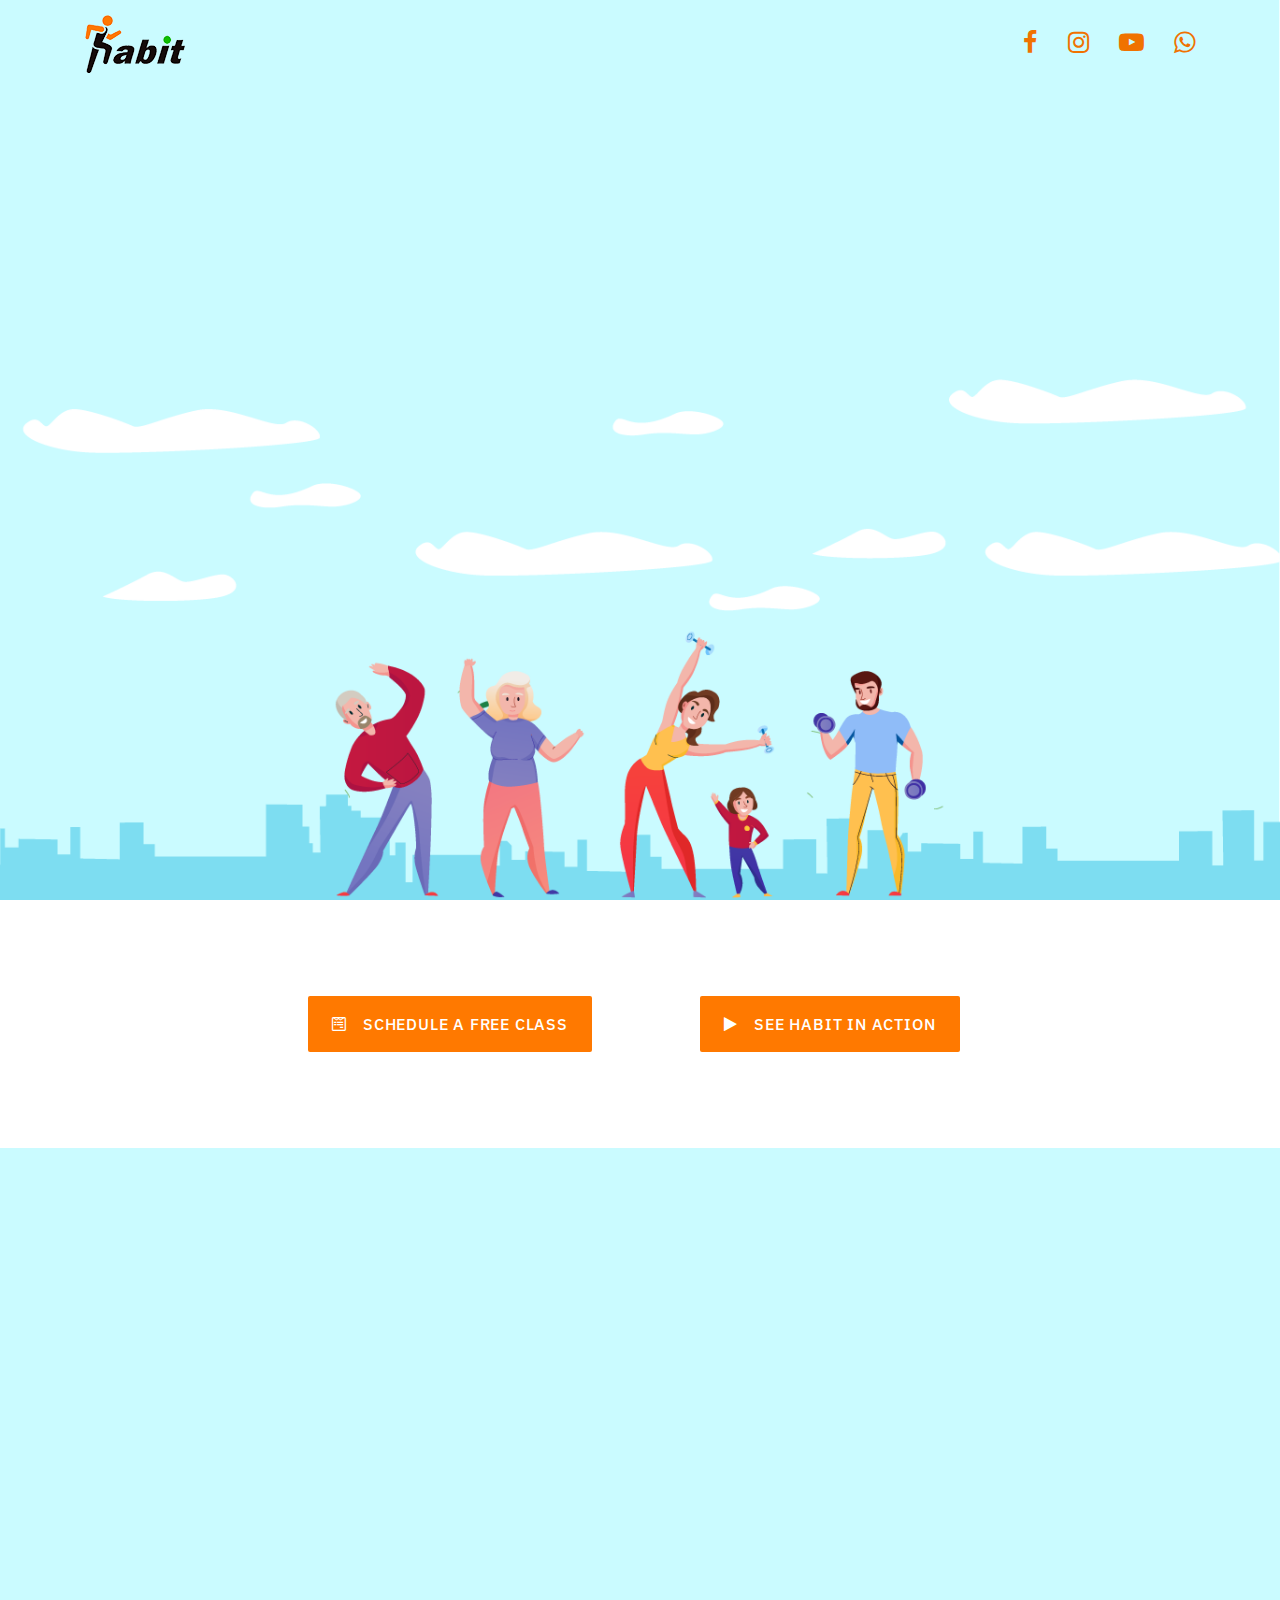
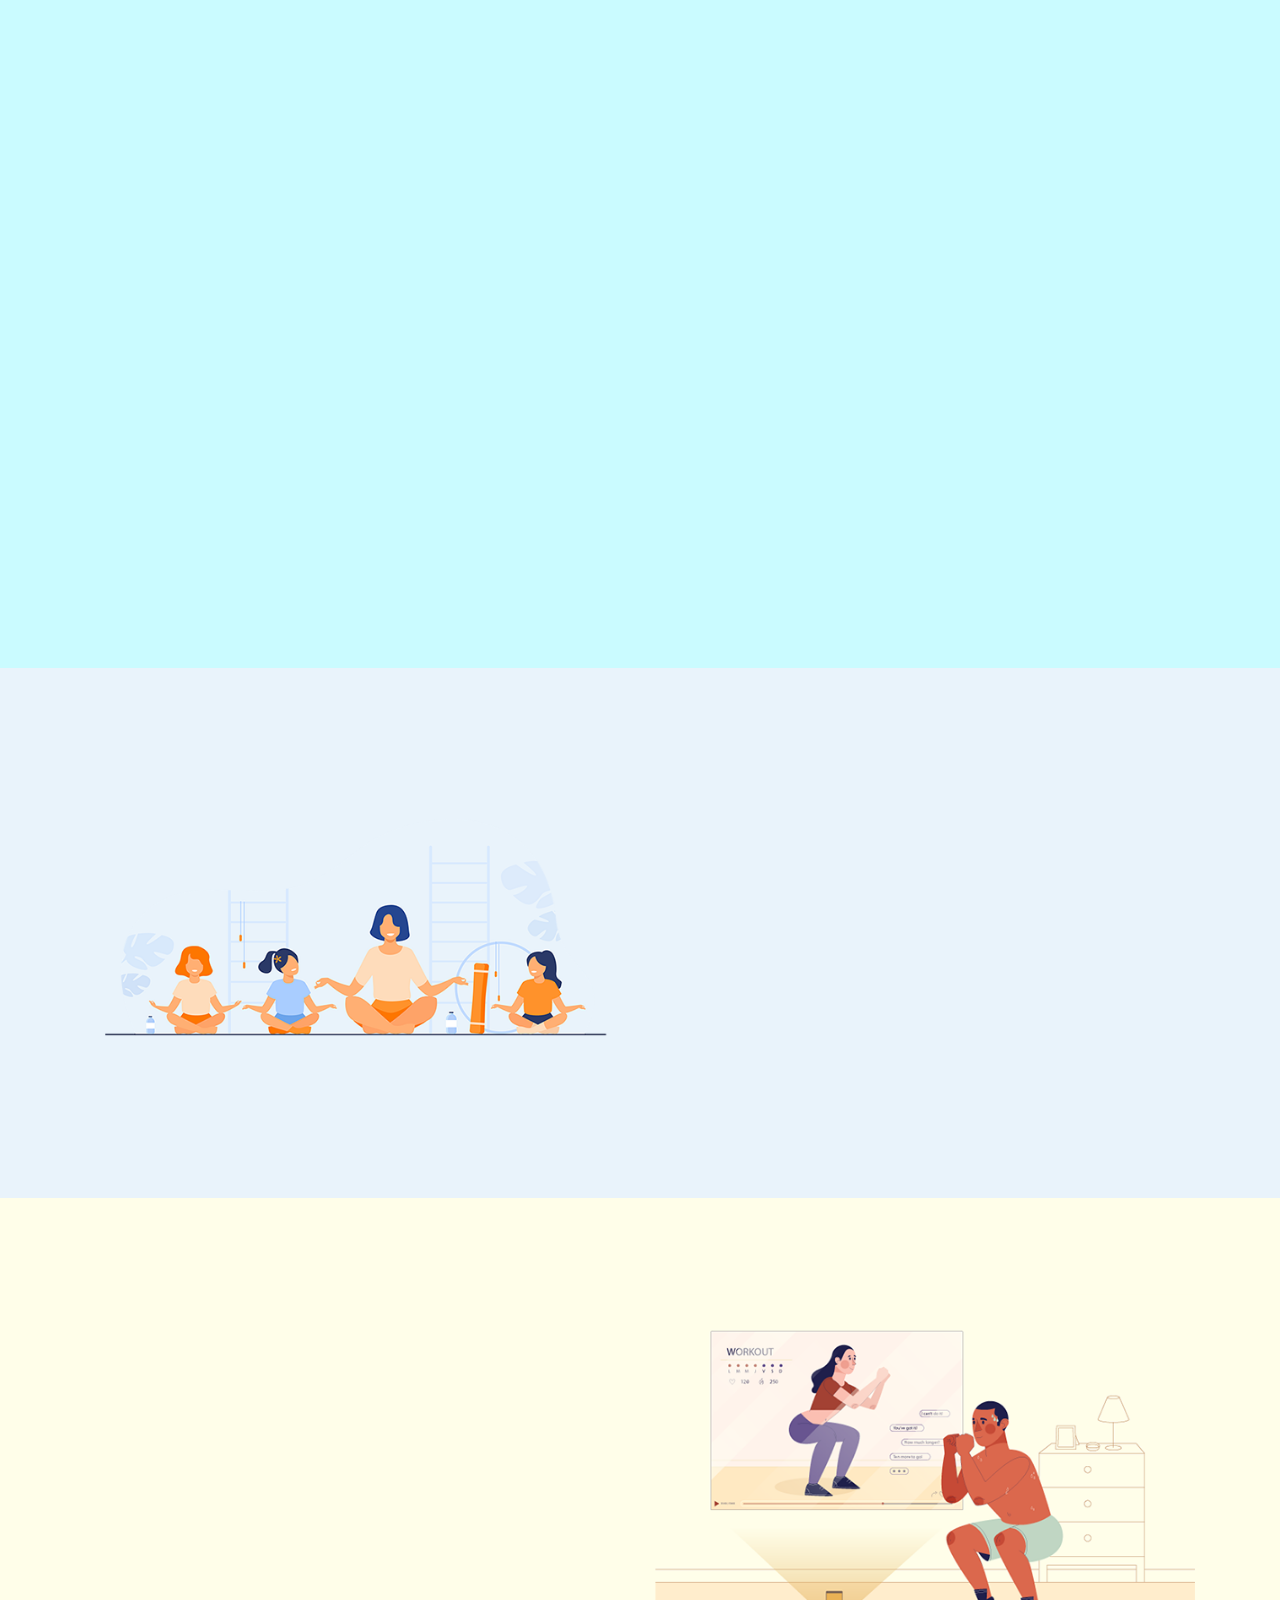
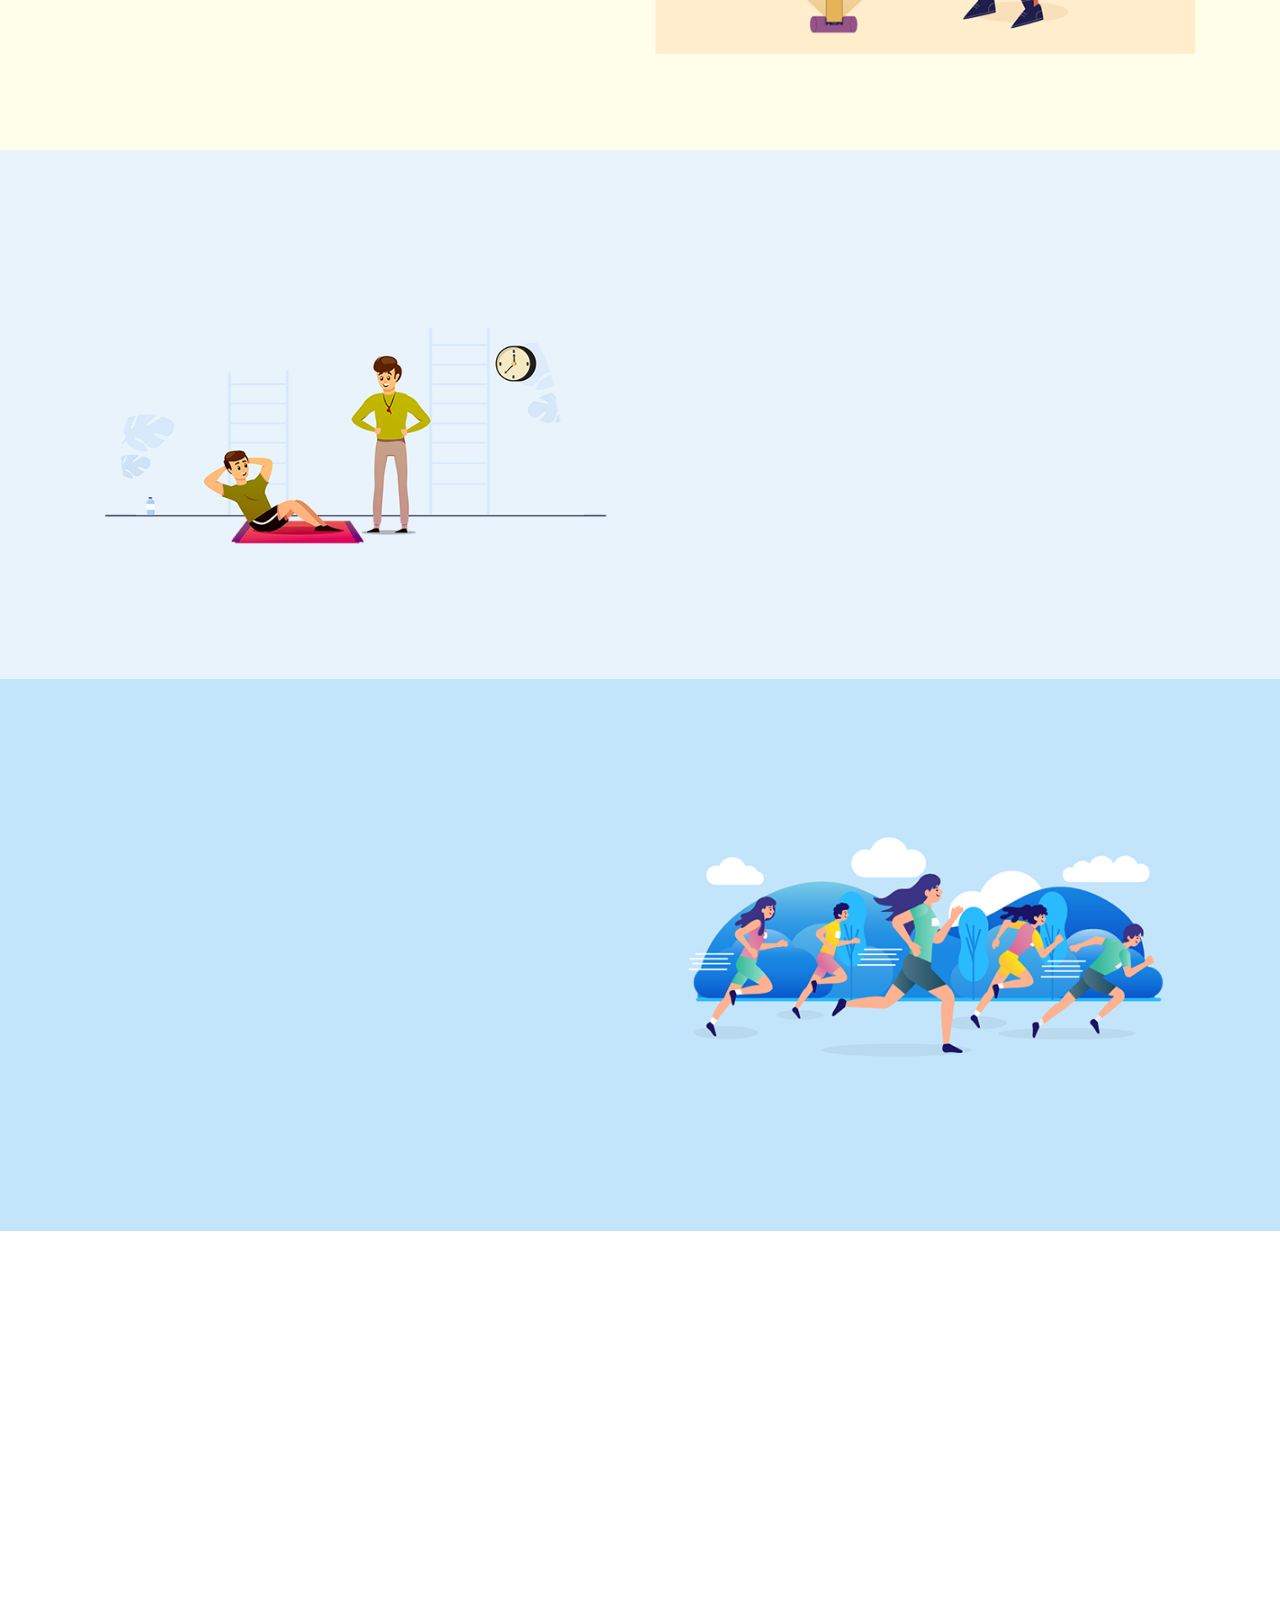
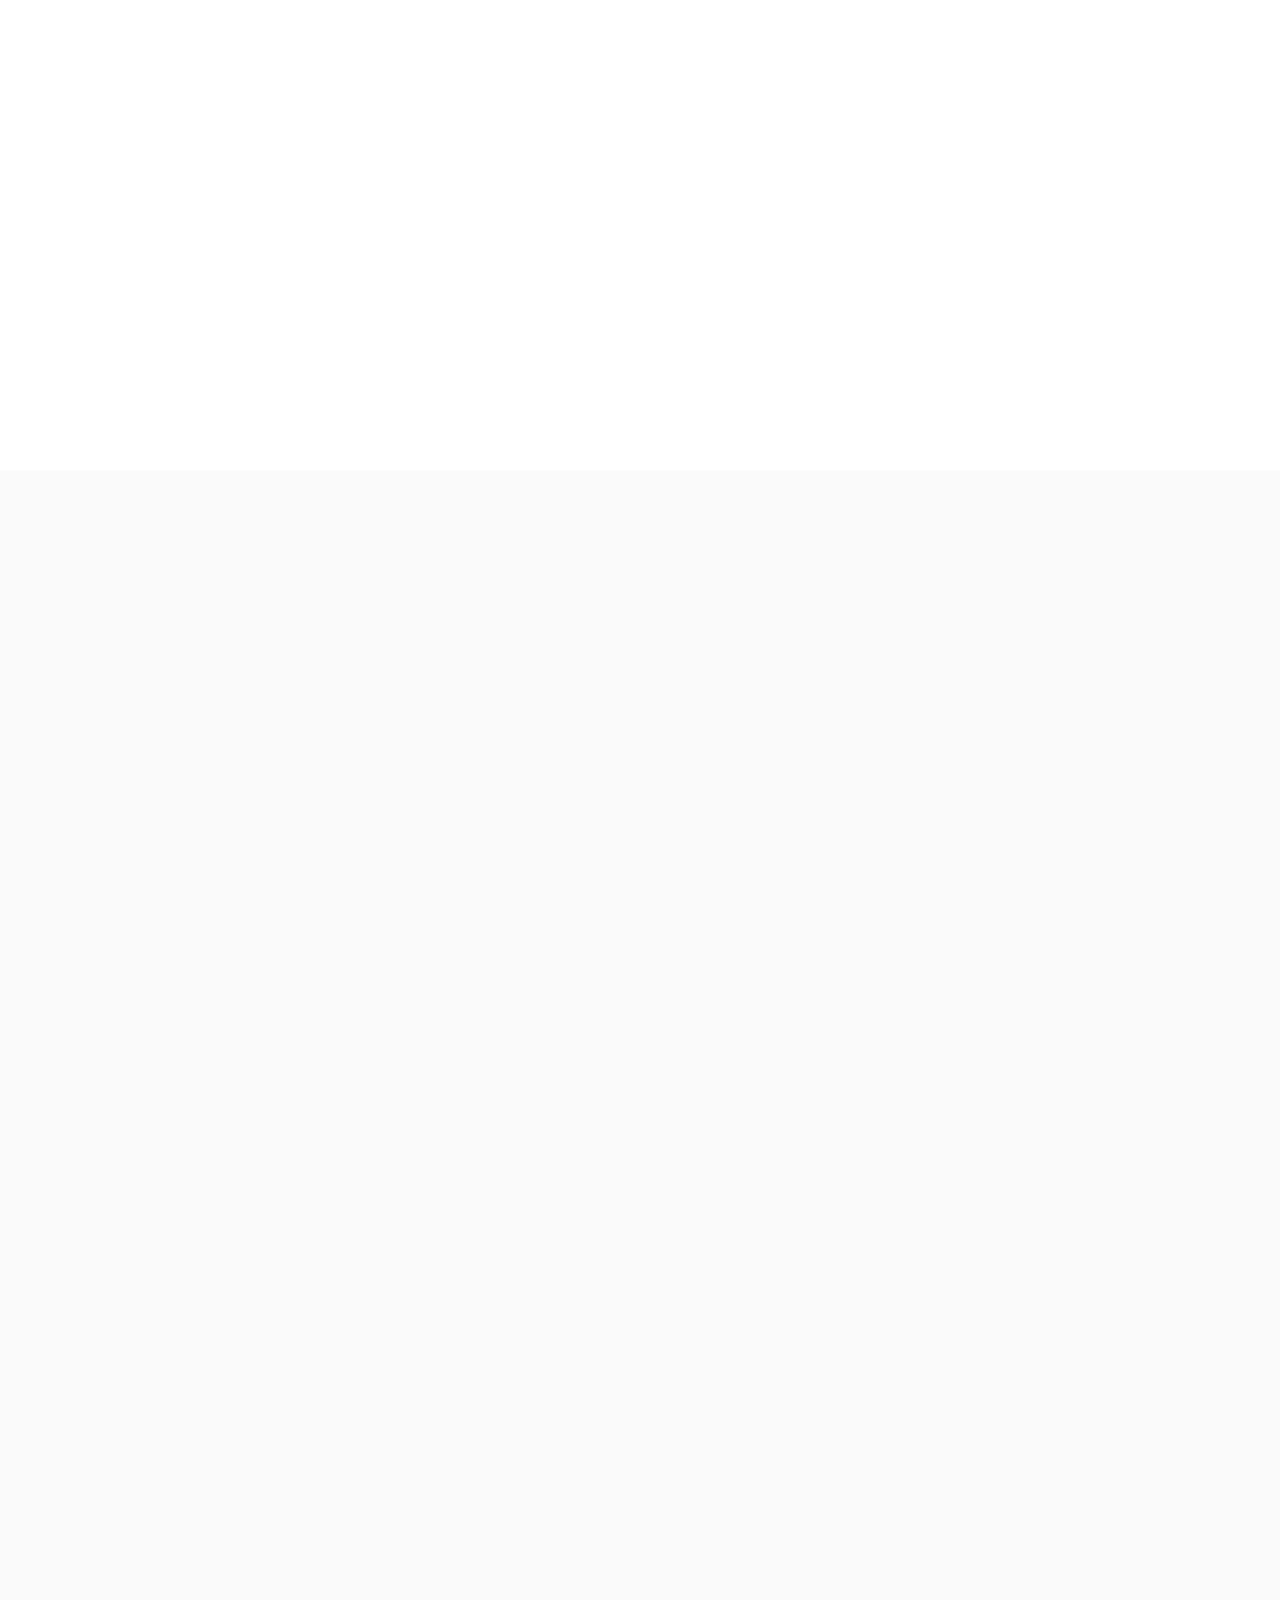
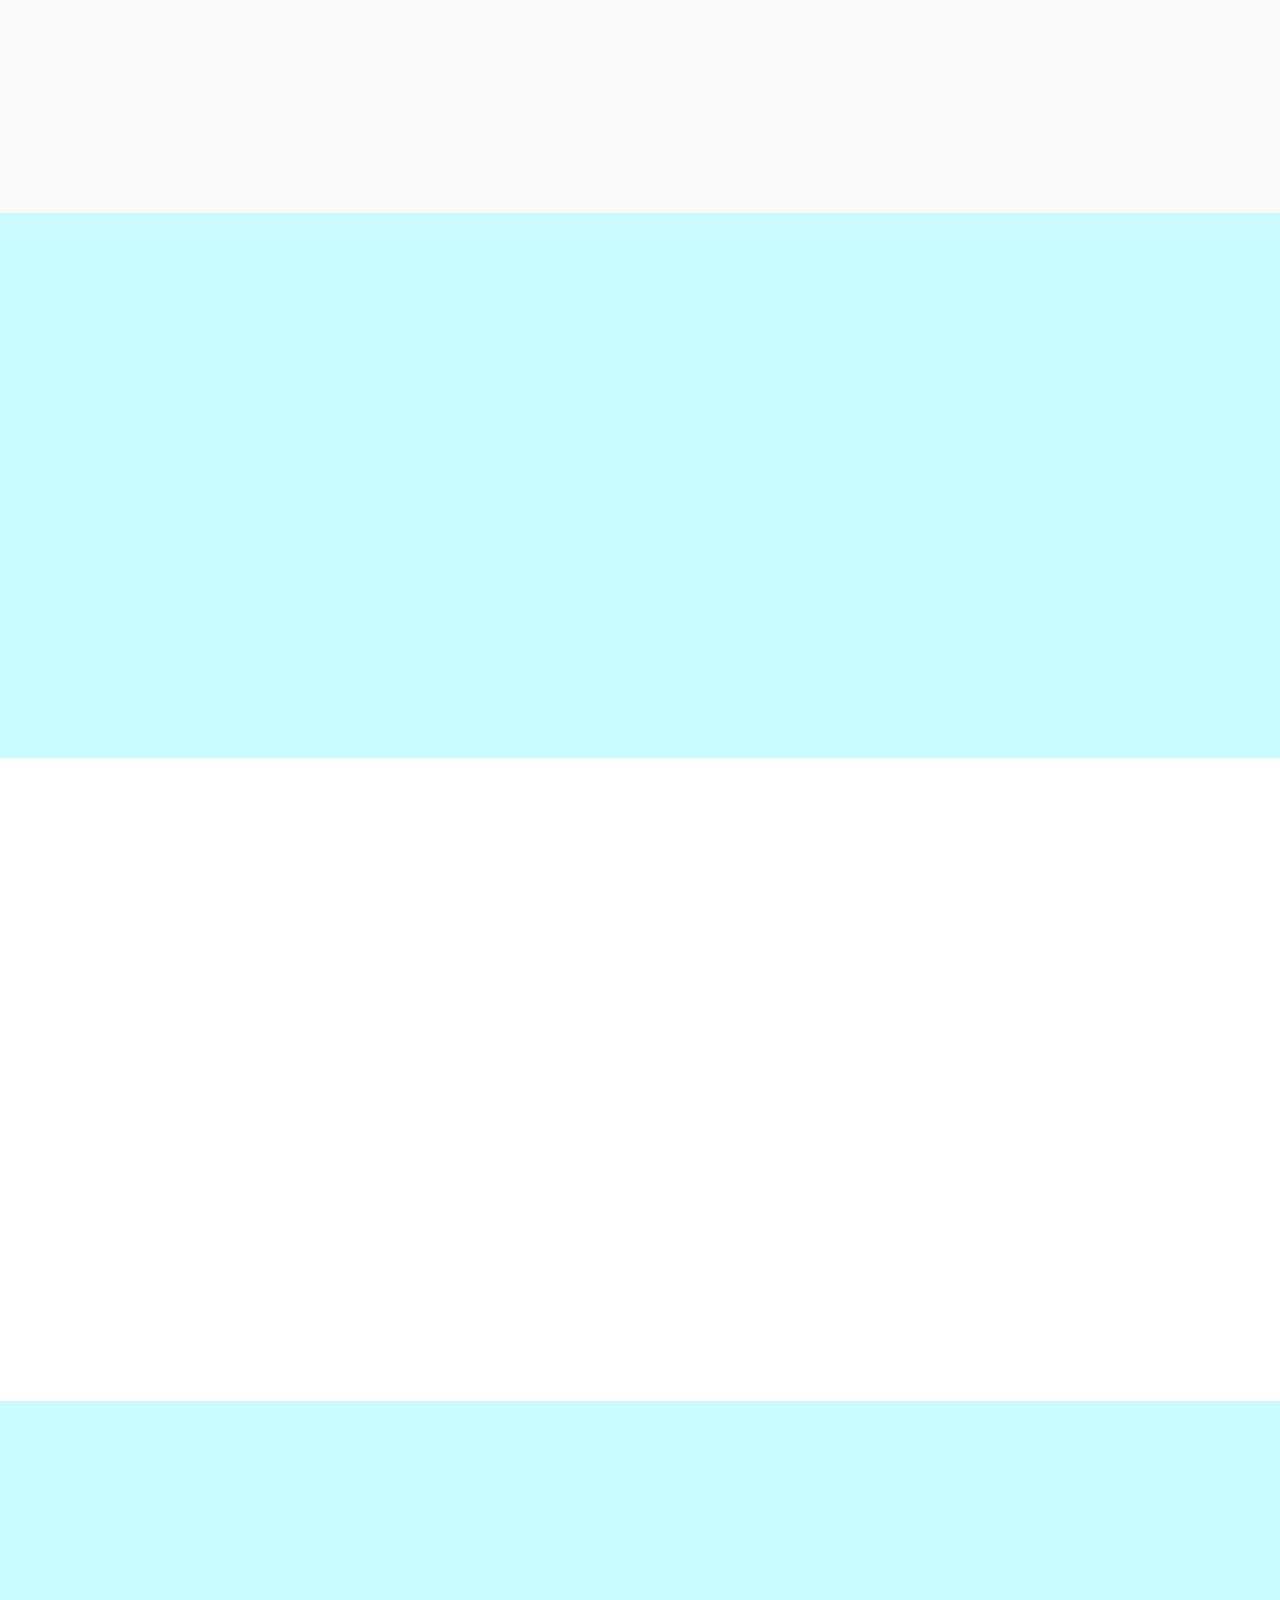
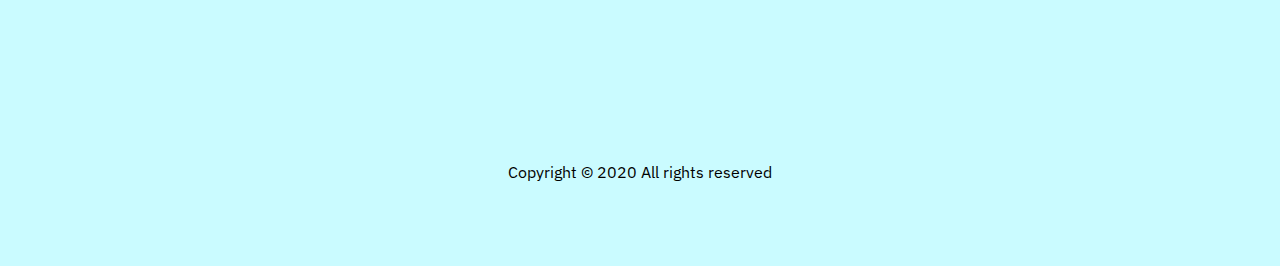
==== commit b5813999: "updated the styles and responsive layout" ====
--- a/habitfit/index.html
+++ b/habitfit/index.html
@@ -83,7 +83,7 @@
         <div class="container">
             <div class="row justify-content-center mb-5 pb-3">
                 <div class="col-md-10 heading-section ftco-animate text-center">
-                    <h2 class="mb-1">Unlock Your Fitness Journey With Habit</h2>
+                    <h2 class="mb-2">Unlock Your Fitness Journey With Habit</h2>
                     <h3 class="subheading">Our personalized plan to suit you and your family fitness needs at competitive prices</h3>
                 </div>
             </div>
@@ -189,9 +189,12 @@
         </div>
     </section>
 
-    <section class="ftco-section ftco-intro-left yoga-training" style="background-image: url(images/yoga-training.png);">
-        <div class="container">
-            <div class="row justify-content-end">
+    <section class="ftco-section yoga-training">
+        <div class="container">
+            <div class="row align-items-center">
+                <div class="col-md-6">
+                    <img src="images/yoga-training.png" alt="" class="img-fluid" />
+                </div>
                 <div class="col-md-6">
                     <div class="heading-section ftco-animate">
                         <h2 class="mb-4">In-Person Training</h2>
@@ -204,9 +207,9 @@
         </div>
     </section>
 
-    <section class="ftco-section ftco-intro-right virtual-training" style="background-image: url(images/virtual-training.png);">
-        <div class="container">
-            <div class="row">
+    <section class="ftco-section virtual-training">
+        <div class="container">
+            <div class="row align-items-center">
                 <div class="col-md-6">
                     <div class="heading-section ftco-animate">
                         <h2 class="mb-4">Virtual Training</h2>
@@ -215,13 +218,19 @@
                         We understand the pandemic situation and we do not want you to stop your fitness goals. We will give you a link for you to login and avail the training online at a scheduled time.
                     </p>
                 </div>
-            </div>
-        </div>
-    </section>
-
-    <section class="ftco-section ftco-intro-left personal-training" style="background-image: url(images/personal-trainer.png);">
-        <div class="container">
-            <div class="row justify-content-end">
+                <div class="col-md-6">
+                    <img src="images/virtual-training.png" alt="" class="img-fluid" />
+                </div>
+            </div>
+        </div>
+    </section>
+
+    <section class="ftco-section personal-training">
+        <div class="container">
+            <div class="row align-items-center">
+                <div class="col-md-6">
+                    <img src="images/personal-trainer.png" alt="" class="img-fluid" />
+                </div>
                 <div class="col-md-6">
                     <div class="heading-section ftco-animate">
                         <h2 class="mb-4">Personal Training</h2>
@@ -234,9 +243,9 @@
         </div>
     </section>
 
-    <section class="ftco-section ftco-intro-right group-training" style="background-image: url(images/group-training.png);">
-        <div class="container">
-            <div class="row">
+    <section class="ftco-section group-training">
+        <div class="container">
+            <div class="row align-items-center">
                 <div class="col-md-6">
                     <div class="heading-section ftco-animate">
                         <h2 class="mb-4">Group Training</h2>
@@ -244,6 +253,9 @@
                     <p class="ftco-animate">
                         We understand you want to spend quality time with your friends and meet new friends. Our group trainings are designed specifically to meet this need.
                     </p>
+                </div>
+                <div class="col-md-6">
+                    <img src="images/group-training.png" alt="" class="img-fluid" />
                 </div>
             </div>
         </div>
@@ -307,69 +319,113 @@
             </div>
             <div class="row justify-content-center">
                 <div class="col-lg-4 col-sm-6 ftco-animate mb-5">
-                    <a class="popup-with-move-anim" href="#trainer3">
-                        <div class="coach align-items-stretch">
-                            <div class="img" style="background-image: url(images/trainers/trainer3.jpg);"></div>
-                            <div class="text bg-white p-4 ftco-animate fadeInUp ftco-animated">
-                                <span class="subheading">Founder/Head Coach</span>
-                                <!-- <h3>Abeesh</h3> -->
-                            </div>
-                        </div>
-                    </a>
-                </div>
-                <div class="col-lg-4 col-sm-6 ftco-animate mb-5">
-                    <a class="popup-with-move-anim" href="#trainer1">
-                        <div class="coach align-items-stretch">
-                            <div class="img" style="background-image: url(images/trainers/trainer1.jpg);"></div>
-                            <div class="text bg-white p-4 ftco-animate fadeInUp ftco-animated">
-                                <span class="subheading">High Profile Trainer</span>
-                                <!-- <h3>Yves</h3> -->
-                            </div>
-                        </div>
-                    </a>
-                </div>
-                <div class="col-lg-4 col-sm-6 ftco-animate mb-5">
-                    <a class="popup-with-move-anim" href="#trainer5">
-                        <div class="coach align-items-stretch">
-                            <div class="img" style="background-image: url(images/trainers/trainer5.jpg);"></div>
-                            <div class="text bg-white p-4 ftco-animate fadeInUp ftco-animated">
-                                <span class="subheading">Yoga Instructor</span>
-                                <!-- <h3>Tanima</h3> -->
-                            </div>
-                        </div>
-                    </a>
-                </div>
-                <div class="col-lg-4 col-sm-6 ftco-animate mb-5">
-                    <a class="popup-with-move-anim" href="#trainer4">
-                        <div class="coach align-items-stretch">
-                            <div class="img" style="background-image: url(images/trainers/trainer4.jpg);"></div>
-                            <div class="text bg-white p-4 ftco-animate fadeInUp ftco-animated">
-                                <span class="subheading">Level 4 Personal Trainer</span>
-                                <!-- <h3>Sathyam</h3> -->
-                            </div>
-                        </div>
-                    </a>
-                </div>
-                <div class="col-lg-4 col-sm-6 ftco-animate mb-5">
-                    <a class="popup-with-move-anim" href="#trainer2">
-                        <div class="coach align-items-stretch">
-                            <div class="img" style="background-image: url(images/trainers/trainer2.jpg);"></div>
-                            <div class="text bg-white p-4 ftco-animate fadeInUp ftco-animated">
-                                <span class="subheading">Specialist Trainer</span>
-                                <!-- <h3>Steven</h3> -->
-                            </div>
-                        </div>
-                    </a>
-                </div>
-            </div>
-        </div>
-    </section>
-
-    <section class="ftco-section testimony-section">
+                    <div class="coach align-items-stretch position-relative">
+                        <div class="img" style="background-image: url(images/trainers/trainer3.jpg);"></div>
+                        <div class="text bg-white p-4 ftco-animate fadeInUp ftco-animated">
+                            <span class="subheading">Founder/Head Coach</span>
+                        </div>
+                        <div class='details'>
+                            <dl>
+                                <dt>Qualification:</dt>
+                                <dd>Certified personal trainer, Certified Sports nutrition & Supplementation (IIFEM)</dd>
+                                <dt>Achivements / Specification:</dt>
+                                <dd>Group and Personal fitness, Weight loss programme</dd>
+                                <dt>Hobby:</dt>
+                                <dd>Cooking</dd>
+                                <dt>Nick Name:</dt>
+                                <dd>Abi</dd>
+                            </dl>
+                        </div>
+                    </div>
+                </div>
+                <div class="col-lg-4 col-sm-6 ftco-animate mb-5">
+                    <div class="coach align-items-stretch position-relative">
+                        <div class="img" style="background-image: url(images/trainers/trainer1.jpg);"></div>
+                        <div class="text bg-white p-4 ftco-animate fadeInUp ftco-animated">
+                            <span class="subheading">High Profile Trainer</span>
+                        </div>
+                        <div class='details'>
+                            <dl>
+                                <dt>Qualification:</dt>
+                                <dd>7 Years experience in Personal Training.</dd>
+                                <dt>Achivements / Specification:</dt>
+                                <dd>Personal Fitness, Weight Training, Body Transformation Program</dd>
+                                <dt>Hobby:</dt>
+                                <dd>Training</dd>
+                                <dt>Nick Name:</dt>
+                                <dd>Wis</dd>
+                            </dl>
+                        </div>
+                    </div>
+                </div>
+                <div class="col-lg-4 col-sm-6 ftco-animate mb-5">
+                    <div class="coach align-items-stretch position-relative">
+                        <div class="img" style="background-image: url(images/trainers/trainer5.jpg);"></div>
+                        <div class="text bg-white p-4 ftco-animate fadeInUp ftco-animated">
+                            <span class="subheading">Yoga Instructor</span>
+                        </div>
+                        <div class='details'>
+                            <dl>
+                                <dt>Qualification:</dt>
+                                <dd>Certified Y.I.C (Yoga Instuctor's Coach) 300 Hours from Vivekananda Yoga Anusandhana Samsthana</dd>
+                                <dt>Achivements / Specification:</dt>
+                                <dd>Ashtanga Yogo</dd>
+                                <dt>Hobby:</dt>
+                                <dd>Trekking</dd>
+                                <dt>Nick Name:</dt>
+                                <dd>Tanima</dd>
+                            </dl>
+                        </div>
+                    </div>
+                </div>
+                <div class="col-lg-4 col-sm-6 ftco-animate mb-5">
+                    <div class="coach align-items-stretch position-relative">
+                        <div class="img" style="background-image: url(images/trainers/trainer4.jpg);"></div>
+                        <div class="text bg-white p-4 ftco-animate fadeInUp ftco-animated">
+                            <span class="subheading">Level 4 Personal Trainer</span>
+                        </div>
+                        <div class='details'>
+                            <dl>
+                                <dt>Qualification:</dt>
+                                <dd>EREPS ceritfied Level 4 Personal trainer, Certified professional for emergency CPR services</dd>
+                                <dt>Achivements / Specification:</dt>
+                                <dd>Group & Personal fitness, Professional distance athlete, Edurance training, Strength & Cardio</dd>
+                                <dt>Hobby:</dt>
+                                <dd>Running, Running and Running</dd>
+                                <dt>Nick Name:</dt>
+                                <dd>Saty</dd>
+                            </dl>
+                        </div>
+                    </div>
+                </div>
+                <div class="col-lg-4 col-sm-6 ftco-animate mb-5">
+                    <div class="coach align-items-stretch position-relative">
+                        <div class="img" style="background-image: url(images/trainers/trainer2.jpg);"></div>
+                        <div class="text bg-white p-4 ftco-animate fadeInUp ftco-animated">
+                            <span class="subheading">Specialist Trainer</span>
+                        </div>
+                        <div class='details'>
+                            <dl>
+                                <dt>Qualification:</dt>
+                                <dd>Certified Mu duk Quan school of matrial arts, Brazilian Jiu - Jitsu black belt (Gracie academy), Muay Thai Practitioner</dd>
+                                <dt>Achivements / Specification:</dt>
+                                <dd>Group & Personal fitness trainer, Taekwando 1st Dan black belt, Wing chun student, Fighter at All India Mixed Martial Arts, Senior Instructor at Kim's martial arts academy</dd>
+                                <dt>Hobby:</dt>
+                                <dd>Sports</dd>
+                                <dt>Nick Name:</dt>
+                                <dd>Steve</dd>
+                            </dl>
+                        </div>
+                    </div>
+                </div>
+            </div>
+        </div>
+    </section>
+
+    <section class="ftco-section testimony-section carousel-section">
         <div class="container">
             <div class="row justify-content-center mb-5 pb-3">
                 <div class="col-md-7 heading-section ftco-animate text-center">
-                    <!-- <h3 class="subheading">Testimony</h3> -->
                     <h2 class="mb-1">Success Stories</h2>
                 </div>
             </div>
@@ -377,17 +433,19 @@
                 <div class="col-md-12">
                     <div class="carousel-testimony owl-carousel">
                         <div class="item">
-                            <div class="testimony-wrap p-4">
-                                <div class="text d-flex align-items-start justify-content-start">
-                                    <div class="d-flex align-items-center">
-                                        <div class="user-img" style="background-image: url(images/avatar.png)">
-                                        </div>
-                                        <div class="ml-4">
-                                            <p class="name">Yamini</p>
-                                            <span class="position">Customer</span>
+                            <div class="testimony-wrap p-4 container">
+                                <div class="row d-flex align-items-start">
+                                    <div class="col-12 col-md-4 d-flex justify-content-center">
+                                        <div class="d-flex align-items-center mb-5">
+                                            <div class="user-img" style="background-image: url(images/avatar-female.png)">
+                                            </div>
+                                            <div class="ml-4">
+                                                <p class="name">Yamini</p>
+                                                <span class="position">Customer</span>
+                                            </div>
                                         </div>
                                     </div>
-                                    <div class="pl-5">
+                                    <div class="col-12 col-md-8 justify-content-center">
                                         <p class="mb-4 pl-5 comments">
                                             With Habit I liked the commitment, consistency and workout pattern. I lost 11 kgs since I joined Habit, I also referred sister in law to Habit and I strongly recommend Habit to everyone.
                                         </p>
@@ -396,44 +454,46 @@
                             </div>
                         </div>
                         <div class="item">
-                            <div class="testimony-wrap p-4">
-                                <div class="text d-flex align-items-start justify-content-start">
-                                    <div class="d-flex align-items-center">
-                                        <div class="user-img" style="background-image: url(images/avatar.png)">
-                                        </div>
-                                        <div class="ml-4">
-                                            <p class="name">Joseph</p>
-                                            <span class="position">Customer</span>
+                            <div class="testimony-wrap p-4 container">
+                                <div class="row d-flex align-items-start">
+                                    <div class="col-12 col-md-4 d-flex justify-content-center">
+                                        <div class="d-flex align-items-center mb-5">
+                                            <div class="user-img" style="background-image: url(images/avatar-male.png)">
+                                            </div>
+                                            <div class="ml-4">
+                                                <p class="name">Joseph</p>
+                                                <span class="position">Customer</span>
+                                            </div>
                                         </div>
                                     </div>
-                                    <div class="pl-5">
+                                    <div class="col-12 col-md-8 justify-content-center">
                                         <p class="mb-4 pl-5 comments">
                                             I attended fitness sessions with Habit organised at my community. Trainers motivate and push me to perform workouts that I felt was impossible which led to increase in fitness levels in each session. With sessions designed for entire body, work out with
                                             Habit was a big stress buster during lockdown and I thank Habit for increasing my fitness and energy levels.
                                         </p>
                                     </div>
-
                                 </div>
                             </div>
                         </div>
                         <div class="item">
-                            <div class="testimony-wrap p-4">
-                                <div class="text d-flex align-items-start justify-content-start">
-                                    <div class="d-flex align-items-center">
-                                        <div class="user-img" style="background-image: url(images/avatar.png)">
-                                        </div>
-                                        <div class="ml-4">
-                                            <p class="name">Vivek</p>
-                                            <span class="position">Customer</span>
+                            <div class="testimony-wrap p-4 container">
+                                <div class="row d-flex align-items-start">
+                                    <div class="col-12 col-md-4 d-flex justify-content-center">
+                                        <div class="d-flex align-items-center mb-5">
+                                            <div class="user-img" style="background-image: url(images/avatar-male.png)">
+                                            </div>
+                                            <div class="ml-4">
+                                                <p class="name">Vivek</p>
+                                                <span class="position">Customer</span>
+                                            </div>
                                         </div>
                                     </div>
-                                    <div class="pl-5">
+                                    <div class="col-12 col-md-8 justify-content-center">
                                         <p class="mb-4 pl-5 comments">
                                             With online fitness sessions from Habit I have been back on track with my fitness goals. Trainers have distinctive styles focused on stamina, strength and yoga inspired sessions with moduled exercises. Trainers are very understanding and accommodative
                                             of individual requirements. Enjoy working with Habit and will continue doing so.
                                         </p>
                                     </div>
-
                                 </div>
                             </div>
                         </div>
@@ -443,69 +503,73 @@
         </div>
     </section>
 
-    <section class="ftco-gallery ftco-section">
+    <section class="ftco-gallery ftco-section carousel-section">
         <div class="container">
             <div class="row justify-content-center mb-5 pb-3">
                 <div class="col-md-7 heading-section ftco-animate text-center">
                     <h2 class="mb-1">Gallery</h2>
                 </div>
             </div>
-            <div class="row">
-                <div class="col-md-3 ftco-animate mb-5">
-                    <a href="images/gallery/g8.jpg" class="gallery image-popup img d-flex align-items-center" style="background-image: url(images/gallery/g8.jpg);">
-                        <div class="icon mb-4 d-flex align-items-center justify-content-center">
-                            <span class="icon-zoom_in"></span>
-                        </div>
-                    </a>
-                </div>
-                <div class="col-md-3 ftco-animate mb-5">
-                    <a href="images/gallery/g4.jpg" class="gallery image-popup img d-flex align-items-center" style="background-image: url(images/gallery/g4.jpg);">
-                        <div class="icon mb-4 d-flex align-items-center justify-content-center">
-                            <span class="icon-zoom_in"></span>
-                        </div>
-                    </a>
-                </div>
-                <div class="col-md-3 ftco-animate mb-5">
-                    <a href="images/gallery/g6.jpg" class="gallery image-popup img d-flex align-items-center" style="background-image: url(images/gallery/g6.jpg);">
-                        <div class="icon mb-4 d-flex align-items-center justify-content-center">
-                            <span class="icon-zoom_in"></span>
-                        </div>
-                    </a>
-                </div>
-                <div class="col-md-3 ftco-animate mb-5">
-                    <a href="images/gallery/g7.jpg" class="gallery image-popup img d-flex align-items-center" style="background-image: url(images/gallery/g7.jpg);">
-                        <div class="icon mb-4 d-flex align-items-center justify-content-center">
-                            <span class="icon-zoom_in"></span>
-                        </div>
-                    </a>
-                </div>
-                <div class="col-md-3 ftco-animate mb-5">
-                    <a href="images/gallery/g1.jpg" class="gallery image-popup img d-flex align-items-center" style="background-image: url(images/gallery/g1.jpg);">
-                        <div class="icon mb-4 d-flex align-items-center justify-content-center">
-                            <span class="icon-zoom_in"></span>
-                        </div>
-                    </a>
-                </div>
-                <div class="col-md-3 ftco-animate mb-5">
-                    <a href="images/gallery/g3.jpg" class="gallery image-popup img d-flex align-items-center" style="background-image: url(images/gallery/g3.jpg);">
-                        <div class="icon mb-4 d-flex align-items-center justify-content-center">
-                            <span class="icon-zoom_in"></span>
-                        </div>
-                    </a>
-                </div>
-                <div class="col-md-3 ftco-animate mb-5">
-                    <a href="images/gallery/g5.jpg" class="gallery image-popup img d-flex align-items-center" style="background-image: url(images/gallery/g5.jpg);">
-                        <div class="icon mb-4 d-flex align-items-center justify-content-center">
-                            <span class="icon-zoom_in"></span>
-                        </div>
-                    </a>
-                </div>
-                <div class="col-md-3 ftco-animate mb-5">
-                    <a href="images/gallery/g2.jpg" class="gallery image-popup img d-flex align-items-center" style="background-image: url(images/gallery/g2.jpg);">
-                        <div class="icon mb-4 d-flex align-items-center justify-content-center">
-                            <span class="icon-zoom_in"></span>
-                        </div>
-                    </a>
+            <div class="row ftco-animate">
+                <div class="col-md-12">
+                    <div class="carousel-gallery owl-carousel">
+                        <div class="item">
+                            <a href="images/gallery/g8.jpg" class="gallery image-popup img d-flex align-items-center" style="background-image: url(images/gallery/g8.jpg);">
+                                <div class="icon mb-4 d-flex align-items-center justify-content-center">
+                                    <span class="icon-zoom_in"></span>
+                                </div>
+                            </a>
+                        </div>
+                        <div class="item">
+                            <a href="images/gallery/g4.jpg" class="gallery image-popup img d-flex align-items-center" style="background-image: url(images/gallery/g4.jpg);">
+                                <div class="icon mb-4 d-flex align-items-center justify-content-center">
+                                    <span class="icon-zoom_in"></span>
+                                </div>
+                            </a>
+                        </div>
+                        <div class="item">
+                            <a href="images/gallery/g6.jpg" class="gallery image-popup img d-flex align-items-center" style="background-image: url(images/gallery/g6.jpg);">
+                                <div class="icon mb-4 d-flex align-items-center justify-content-center">
+                                    <span class="icon-zoom_in"></span>
+                                </div>
+                            </a>
+                        </div>
+                        <div class="item">
+                            <a href="images/gallery/g7.jpg" class="gallery image-popup img d-flex align-items-center" style="background-image: url(images/gallery/g7.jpg);">
+                                <div class="icon mb-4 d-flex align-items-center justify-content-center">
+                                    <span class="icon-zoom_in"></span>
+                                </div>
+                            </a>
+                        </div>
+                        <div class="item">
+                            <a href="images/gallery/g1.jpg" class="gallery image-popup img d-flex align-items-center" style="background-image: url(images/gallery/g1.jpg);">
+                                <div class="icon mb-4 d-flex align-items-center justify-content-center">
+                                    <span class="icon-zoom_in"></span>
+                                </div>
+                            </a>
+                        </div>
+                        <div class="item">
+                            <a href="images/gallery/g3.jpg" class="gallery image-popup img d-flex align-items-center" style="background-image: url(images/gallery/g3.jpg);">
+                                <div class="icon mb-4 d-flex align-items-center justify-content-center">
+                                    <span class="icon-zoom_in"></span>
+                                </div>
+                            </a>
+                        </div>
+                        <div class="item">
+                            <a href="images/gallery/g5.jpg" class="gallery image-popup img d-flex align-items-center" style="background-image: url(images/gallery/g5.jpg);">
+                                <div class="icon mb-4 d-flex align-items-center justify-content-center">
+                                    <span class="icon-zoom_in"></span>
+                                </div>
+                            </a>
+                        </div>
+                        <div class="item">
+                            <a href="images/gallery/g2.jpg" class="gallery image-popup img d-flex align-items-center" style="background-image: url(images/gallery/g2.jpg);">
+                                <div class="icon mb-4 d-flex align-items-center justify-content-center">
+                                    <span class="icon-zoom_in"></span>
+                                </div>
+                            </a>
+                        </div>
+                    </div>
                 </div>
             </div>
         </div>
@@ -592,170 +656,6 @@
             </div>
         </div>
     </div>
-    <!-- 
-    <div id="in-person-training" class="mfp-hide modal-holder">
-        <div class="contact-details">
-            <div class="contact-form">
-                <h5>In-Person Training</h5>
-                <div class="card border-0">
-                    <img src="images/yoga-training.png" class="card-img-top" alt="">
-                    <div class="card-body">
-                        <p>We understand your busy schedule and want you to avoid trips to the gym. We will visit your community/apartment/township at a scheduled time and train at your doorstep.</p>
-                    </div>
-                </div>
-            </div>
-        </div>
-    </div>
-
-    <div id="personal-training" class="mfp-hide modal-holder">
-        <div class="contact-details">
-            <div class="contact-form">
-                <h5>Personal Training</h5>
-                <div class="card border-0">
-                    <img src="images/personal-trainer.png" class="card-img-top" alt="">
-                    <div class="card-body">
-                        <p>We know some people excel working out with a personal trainer. We will chart out a personalized plan for your fitness goals.</p>
-                    </div>
-                </div>
-            </div>
-        </div>
-    </div>
-
-    <div id="group-training" class="mfp-hide modal-holder">
-        <div class="contact-details">
-            <div class="contact-form">
-                <h5>Group Training</h5>
-                <div class="card border-0">
-                    <img src="images/group-training.png" class="card-img-top" alt="">
-                    <div class="card-body">
-                        <p>We understand you want to spend quality time you’re your friends and meet new friends. Our group trainings are designed specifically to meet this need.</p>
-                    </div>
-                </div>
-            </div>
-        </div>
-    </div>
-
-    <div id="virtual-training" class="mfp-hide modal-holder">
-        <div class="contact-details">
-            <div class="contact-form">
-                <h5>Virtual Training</h5>
-                <div class="card border-0">
-                    <img src="images/virtual-training.png" class="card-img-top" alt="">
-                    <div class="card-body">
-                        <p>We understand the pandemic situation and we do not want you to stop your fitness goals. We will give you a link for you to login and avail the training online at a scheduled time.</p>
-                    </div>
-                </div>
-            </div>
-        </div>
-    </div> -->
-
-    <div id="trainer1" class="mfp-hide trainer">
-        <div class='d-flex justify-content-start'>
-            <div class="ribbon" style="background-image: url(images/trainers/trainer1.jpg);">
-                <span class="ribbon1">HIGH PROFILE TRAINER</span>
-                <span class="ribbon2">ONLINE COACH</span>
-            </div>
-            <div class='details'>
-                <h2>Yves</h2>
-                <dl>
-                    <dt>Qualification:</dt>
-                    <dd>7 Years experience in Personal Training.</dd>
-                    <dt>Achivements / Specification:</dt>
-                    <dd>Personal Fitness, Weight Training, Body Transformation Program</dd>
-                    <dt>Hobby:</dt>
-                    <dd>Training</dd>
-                    <dt>Nick Name:</dt>
-                    <dd>Wis</dd>
-                </dl>
-            </div>
-        </div>
-    </div>
-
-    <div id="trainer2" class="mfp-hide trainer">
-        <div class='d-flex justify-content-start'>
-            <div class="ribbon" style="background-image: url(images/trainers/trainer2.jpg);">
-                <span class="ribbon1">SPECIALIST TRAINER</span>
-                <span class="ribbon2">ONLINE COACH</span>
-            </div>
-            <div class='details'>
-                <h2>Steven</h2>
-                <dl>
-                    <dt>Qualification:</dt>
-                    <dd>Certified Mu duk Quan school of matrial arts, Brazilian Jiu - Jitsu black belt (Gracie academy), Muay Thai Practitioner</dd>
-                    <dt>Achivements / Specification:</dt>
-                    <dd>Group & Personal fitness trainer, Taekwando 1st Dan black belt, Wing chun student, Fighter at All India Mixed Martial Arts, Senior Instructor at Kim's martial arts academy</dd>
-                    <dt>Hobby:</dt>
-                    <dd>Sports</dd>
-                    <dt>Nick Name:</dt>
-                    <dd>Steve</dd>
-                </dl>
-            </div>
-        </div>
-    </div>
-    <div id="trainer3" class="mfp-hide trainer">
-        <div class='d-flex justify-content-start'>
-            <div class="ribbon" style="background-image: url(images/trainers/trainer3.jpg);">
-                <span class="ribbon1">FOUNDER / HEAD COACH</span>
-                <span class="ribbon2">ONLINE COACH</span>
-            </div>
-            <div class='details'>
-                <h2>Abeesh</h2>
-                <dl>
-                    <dt>Qualification:</dt>
-                    <dd>Certified personal trainer, Certified Sports nutrition & Supplementation (IIFEM)</dd>
-                    <dt>Achivements / Specification:</dt>
-                    <dd>Group and Personal fitness, Weight loss programme</dd>
-                    <dt>Hobby:</dt>
-                    <dd>Cooking</dd>
-                    <dt>Nick Name:</dt>
-                    <dd>Abi</dd>
-                </dl>
-            </div>
-        </div>
-    </div>
-    <div id="trainer4" class="mfp-hide trainer">
-        <div class='d-flex justify-content-start'>
-            <div class="ribbon" style="background-image: url(images/trainers/trainer4.jpg);">
-                <span class="ribbon1">LEVEL 4 PERSONAL TRAINER</span>
-                <span class="ribbon2">ONLINE COACH</span>
-            </div>
-            <div class='details'>
-                <h2>Sathyam</h2>
-                <dl>
-                    <dt>Qualification:</dt>
-                    <dd>EREPS ceritfied Level 4 Personal trainer, Certified professional for emergency CPR services</dd>
-                    <dt>Achivements / Specification:</dt>
-                    <dd>Group & Personal fitness, Professional distance athlete, Edurance training, Strength & Cardio</dd>
-                    <dt>Hobby:</dt>
-                    <dd>Running, Running and Running</dd>
-                    <dt>Nick Name:</dt>
-                    <dd>Saty</dd>
-                </dl>
-            </div>
-        </div>
-    </div>
-
-    <div id="trainer5" class="mfp-hide trainer">
-        <div class='d-flex justify-content-start'>
-            <div class="ribbon" style="background-image: url(images/trainers/trainer5.jpg);">
-                <span class="ribbon1">YOGA INSTRUCTOR</span>
-                <span class="ribbon2">ONLINE COACH</span>
-            </div>
-            <div class='details'>
-                <h2>Tanima</h2>
-                <dl>
-                    <dt>Qualification:</dt>
-                    <dd>Certified Y.I.C (Yoga Instuctor's Coach) 300 Hours from Vivekananda Yoga Anusandhana Samsthana</dd>
-                    <dt>Achivements / Specification:</dt>
-                    <dd>Ashtanga Yogo</dd>
-                    <dt>Hobby:</dt>
-                    <dd>Trekking</dd>
-                    <dt>Nick Name:</dt>
-                    <dd>Tanima</dd>
-                </dl>
-            </div>
-        </div>
-    </div>
 
     <script src="js/jquery.min.js"></script>
     <script src="js/jquery-migrate-3.0.1.min.js"></script>
--- a/habitfit/css/style.css
+++ b/habitfit/css/style.css
@@ -10735,27 +10735,27 @@
     background: #a287f4;
 }
 
-.testimony-section {
+.carousel-section {
     position: relative;
 }
 
-.testimony-section .owl-carousel {
+.carousel-section .owl-carousel {
     margin: 0;
 }
 
-.testimony-section .owl-carousel .owl-stage-outer {
+.carousel-section .owl-carousel .owl-stage-outer {
     padding-bottom: 2em;
     position: relative;
 }
 
-.testimony-section .owl-nav {
+.carousel-section .owl-nav {
     position: absolute;
     top: 100%;
     width: 100%;
 }
 
-.testimony-section .owl-nav .owl-prev,
-.testimony-section .owl-nav .owl-next {
+.carousel-section .owl-nav .owl-prev,
+.carousel-section .owl-nav .owl-next {
     position: absolute;
     -webkit-transform: translateY(-50%);
     -ms-transform: translateY(-50%);
@@ -10770,8 +10770,8 @@
     opacity: 0;
 }
 
-.testimony-section .owl-nav .owl-prev span:before,
-.testimony-section .owl-nav .owl-next span:before {
+.carousel-section .owl-nav .owl-prev span:before,
+.carousel-section .owl-nav .owl-next span:before {
     font-size: 30px;
     color: rgba(0, 0, 0, 0.2);
     -moz-transition: all 0.3s ease;
@@ -10781,43 +10781,43 @@
     transition: all 0.3s ease;
 }
 
-.testimony-section .owl-nav .owl-prev:hover span:before,
-.testimony-section .owl-nav .owl-prev:focus span:before,
-.testimony-section .owl-nav .owl-next:hover span:before,
-.testimony-section .owl-nav .owl-next:focus span:before {
+.carousel-section .owl-nav .owl-prev:hover span:before,
+.carousel-section .owl-nav .owl-prev:focus span:before,
+.carousel-section .owl-nav .owl-next:hover span:before,
+.carousel-section .owl-nav .owl-next:focus span:before {
     color: #000;
 }
 
-.testimony-section .owl-nav .owl-prev {
+.carousel-section .owl-nav .owl-prev {
     left: 50%;
     margin-left: -80px;
 }
 
-.testimony-section .owl-nav .owl-next {
+.carousel-section .owl-nav .owl-next {
     right: 50%;
     margin-right: -80px;
 }
 
-.testimony-section:hover .owl-nav .owl-prev,
-.testimony-section:hover .owl-nav .owl-next {
+.carousel-section:hover .owl-nav .owl-prev,
+.carousel-section:hover .owl-nav .owl-next {
     opacity: 1;
 }
 
-.testimony-section:hover .owl-nav .owl-prev {
+.carousel-section:hover .owl-nav .owl-prev {
     left: 50%;
     margin-left: -80px;
 }
 
-.testimony-section:hover .owl-nav .owl-next {
+.carousel-section:hover .owl-nav .owl-next {
     right: 50%;
     margin-right: -80px;
 }
 
-.testimony-section .owl-dots {
+.carousel-section .owl-dots {
     text-align: center;
 }
 
-.testimony-section .owl-dots .owl-dot {
+.carousel-section .owl-dots .owl-dot {
     width: 10px;
     height: 10px;
     margin: 5px;
@@ -10825,7 +10825,7 @@
     background: rgba(0, 0, 0, 0.2);
 }
 
-.testimony-section .owl-dots .owl-dot.active {
+.carousel-section .owl-dots .owl-dot.active {
     background: #ff7900;
     background: #ff7900;
     background: -moz-linear-gradient(45deg, #ff7900 0%, rgba(255, 255, 255, 0) 100%);
@@ -11067,10 +11067,10 @@
     display: block;
     margin-bottom: 5px;
     color: #ff7900;
-    line-height: 1;
+    line-height: 1.2;
     z-index: 1;
     font-weight: normal;
-    text-transform: uppercase;
+    /* text-transform: uppercase; */
 }
 
 .heading-section h2 {
@@ -12351,9 +12351,9 @@
 }
 
 @media (max-width: 767.98px) {
-    .header-text-position {
+    /* .header-text-position {
         top: 10%;
-    }
+    } */
     .hero-wrap .slider-text h1 {
         font-size: 34px;
     }
@@ -12613,4 +12613,27 @@
     color: #ff7a01;
     line-height: 1.7;
     /* font-size: 12px; */
+}
+
+.coach .details {
+    display: none;
+    position: absolute;
+    top: 0;
+    left: 0;
+    bottom: 0;
+    right: 0;
+    z-index: 10;
+    padding: 10px;
+    background-color: rgba(255, 255, 255, 0.8);
+    color: #000;
+}
+
+.coach:hover .details {
+    display: block;
+}
+
+.owl-carousel .owl-stage,
+.owl-carousel.owl-drag .owl-item {
+    -ms-touch-action: auto;
+    touch-action: auto;
 }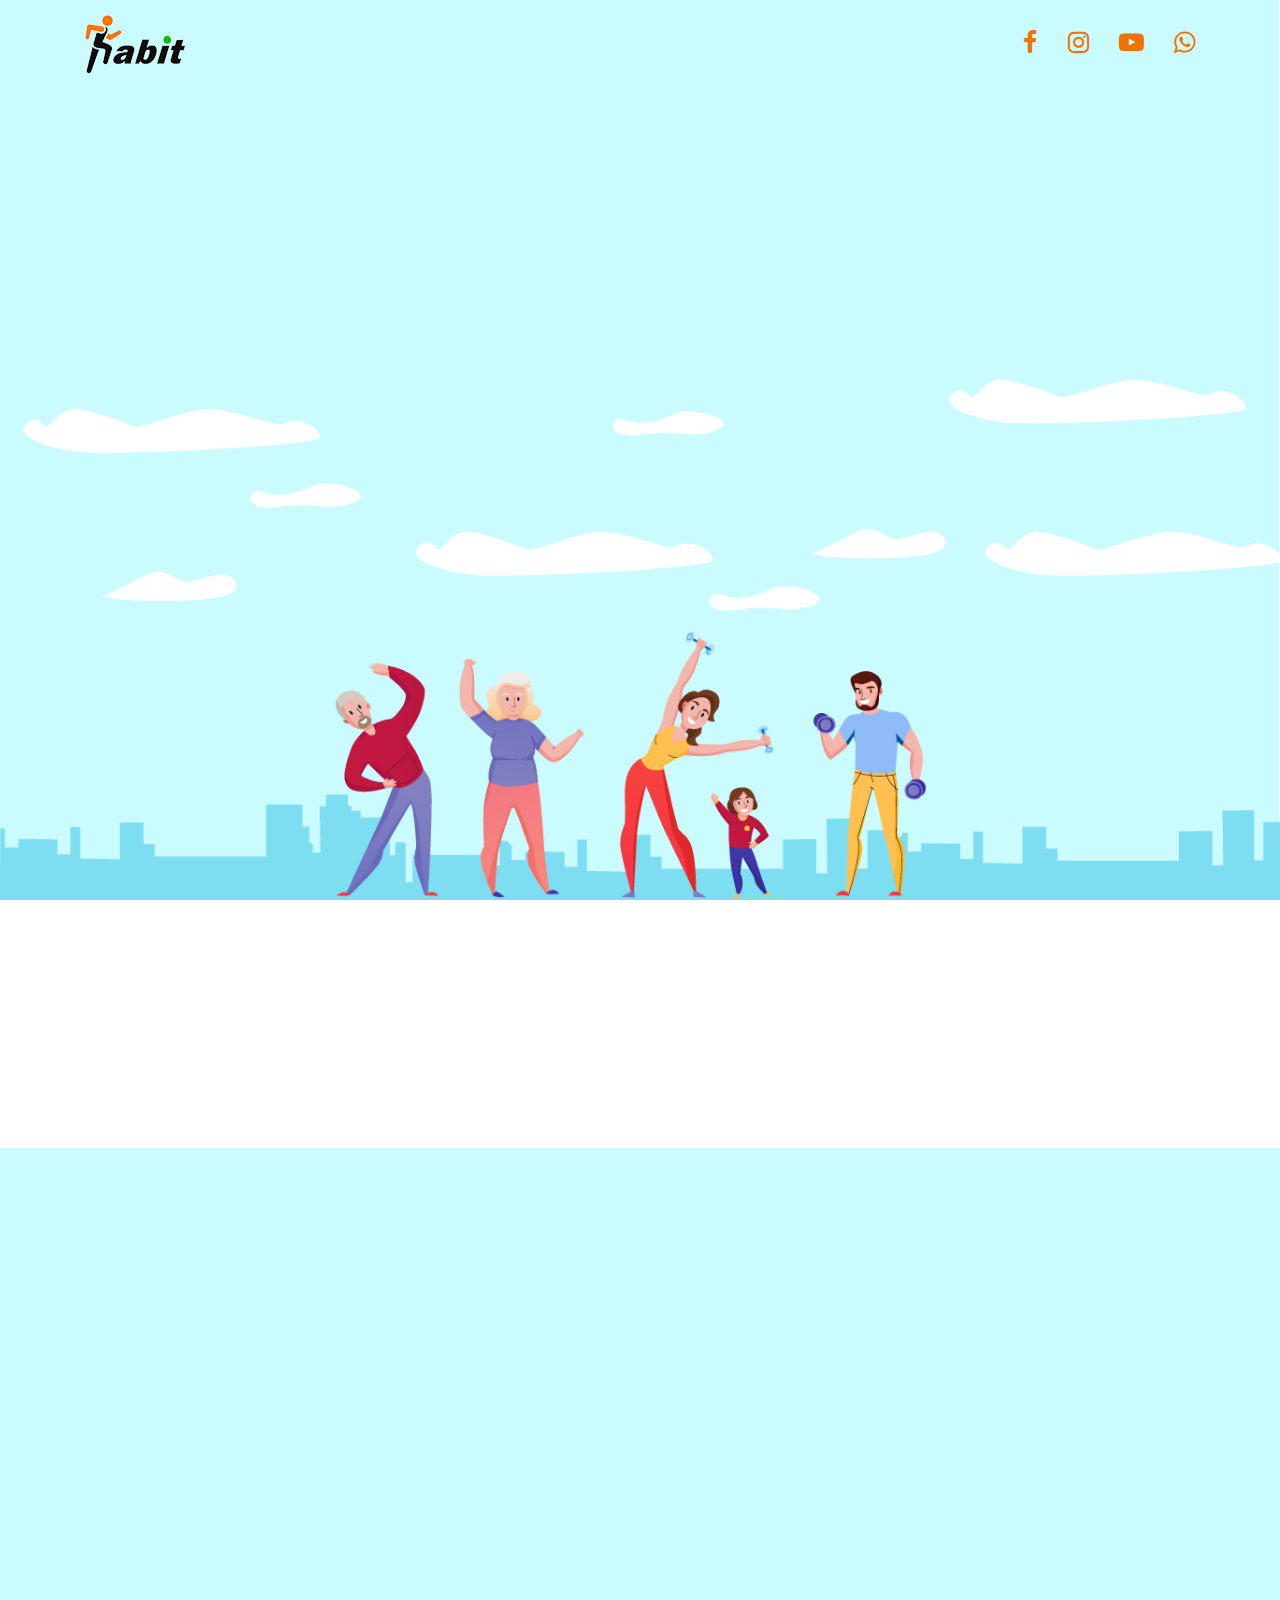
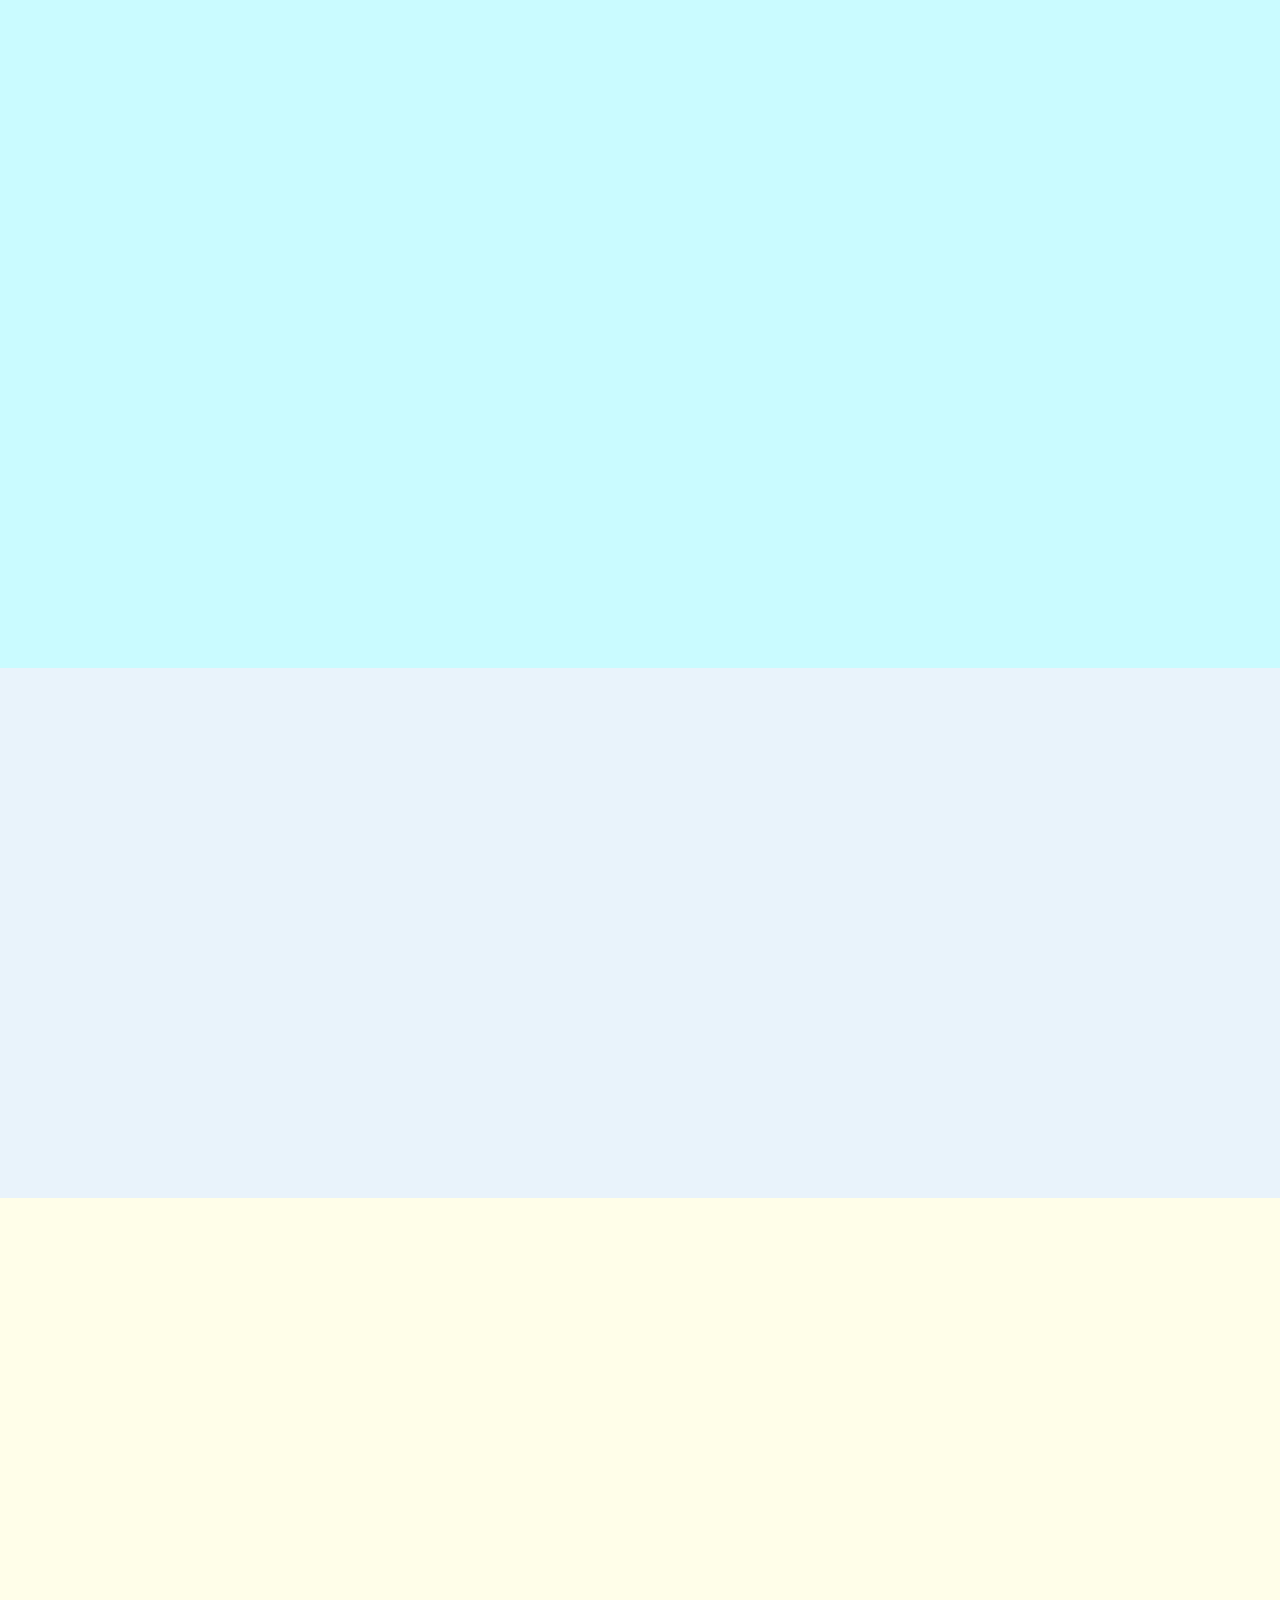
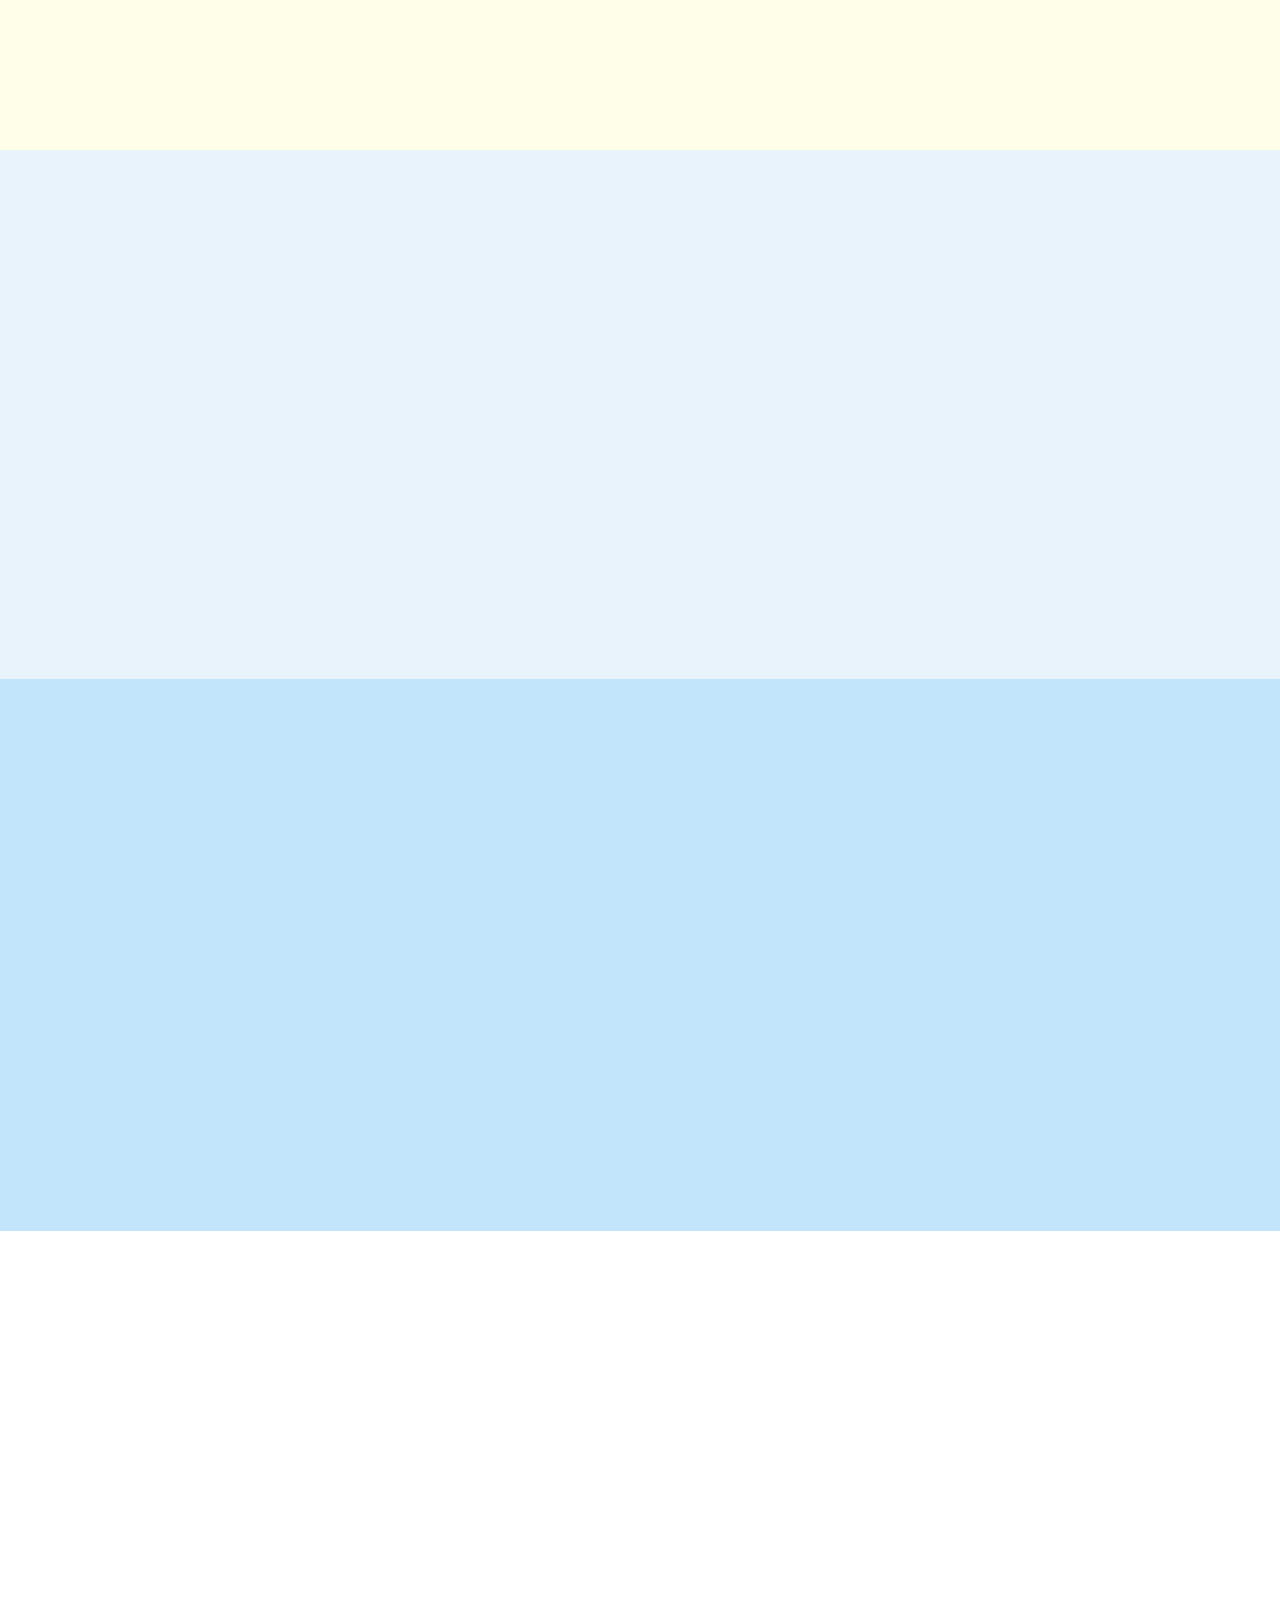
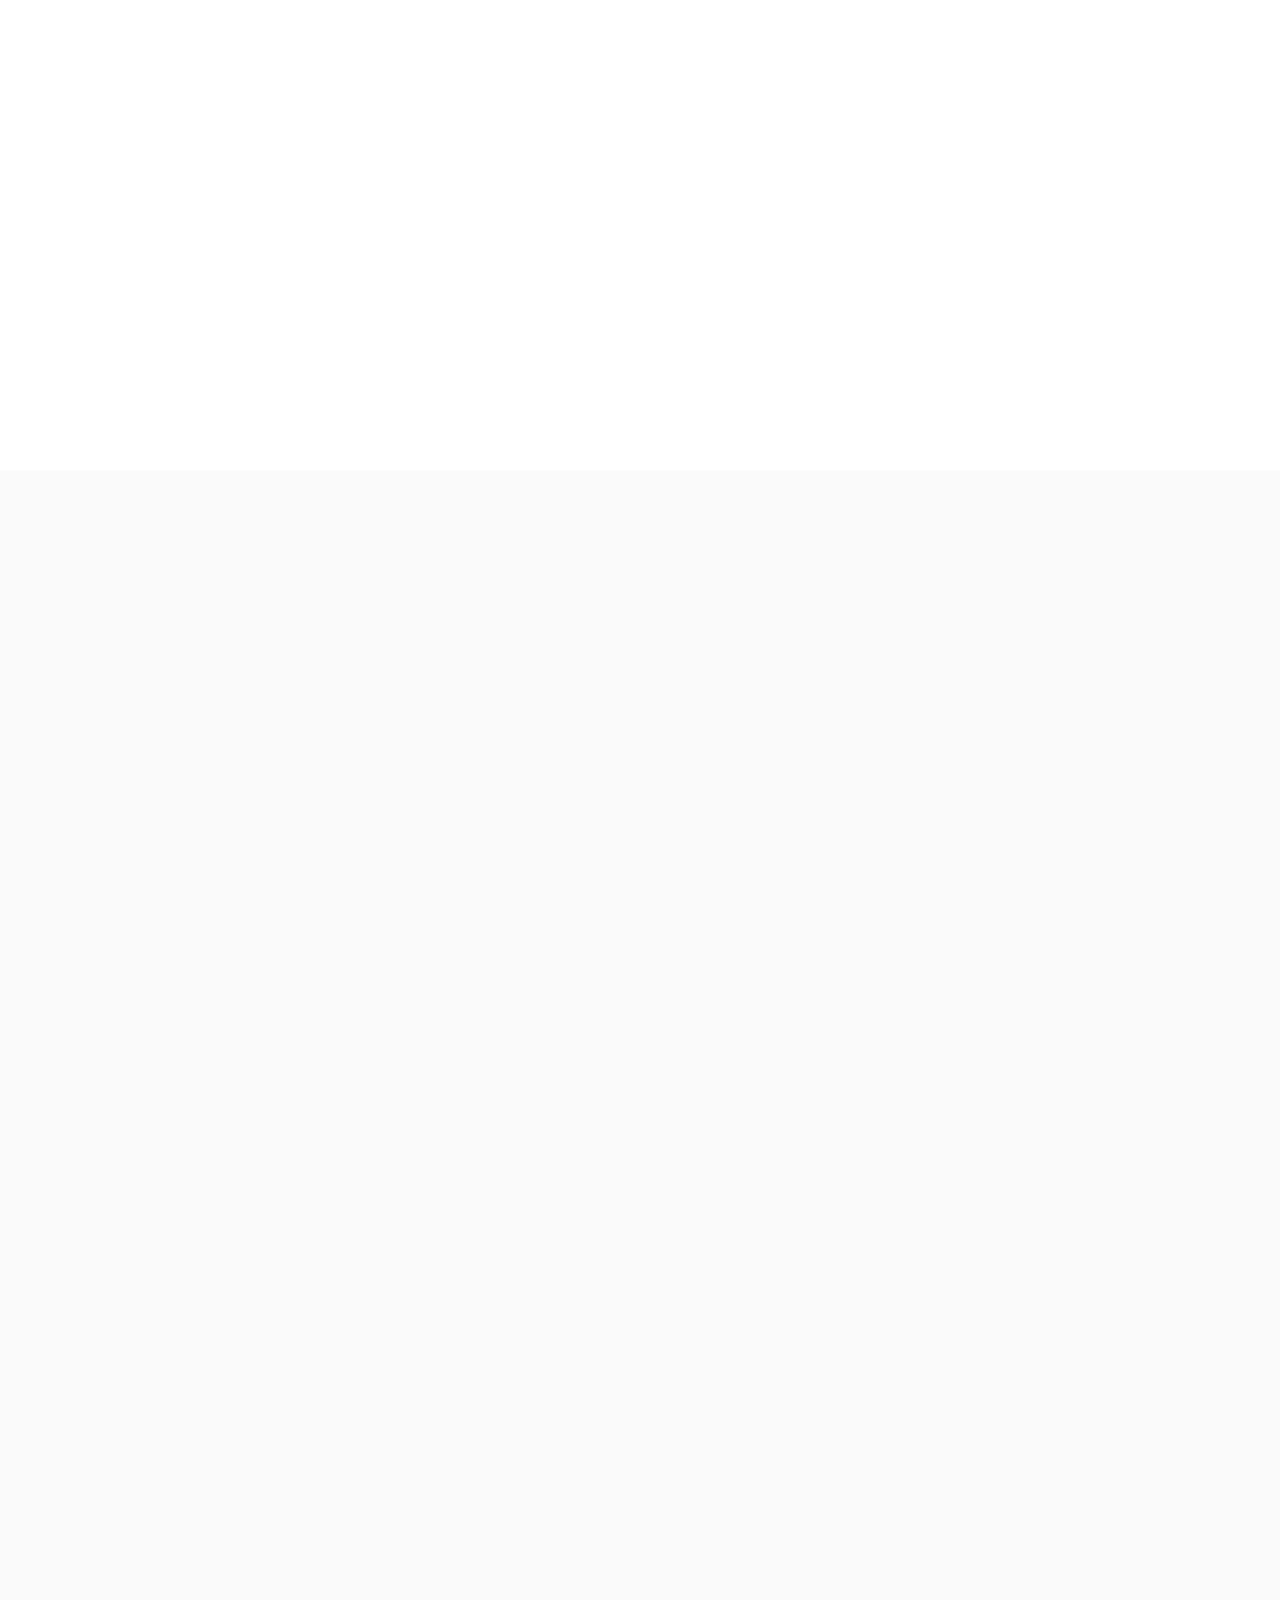
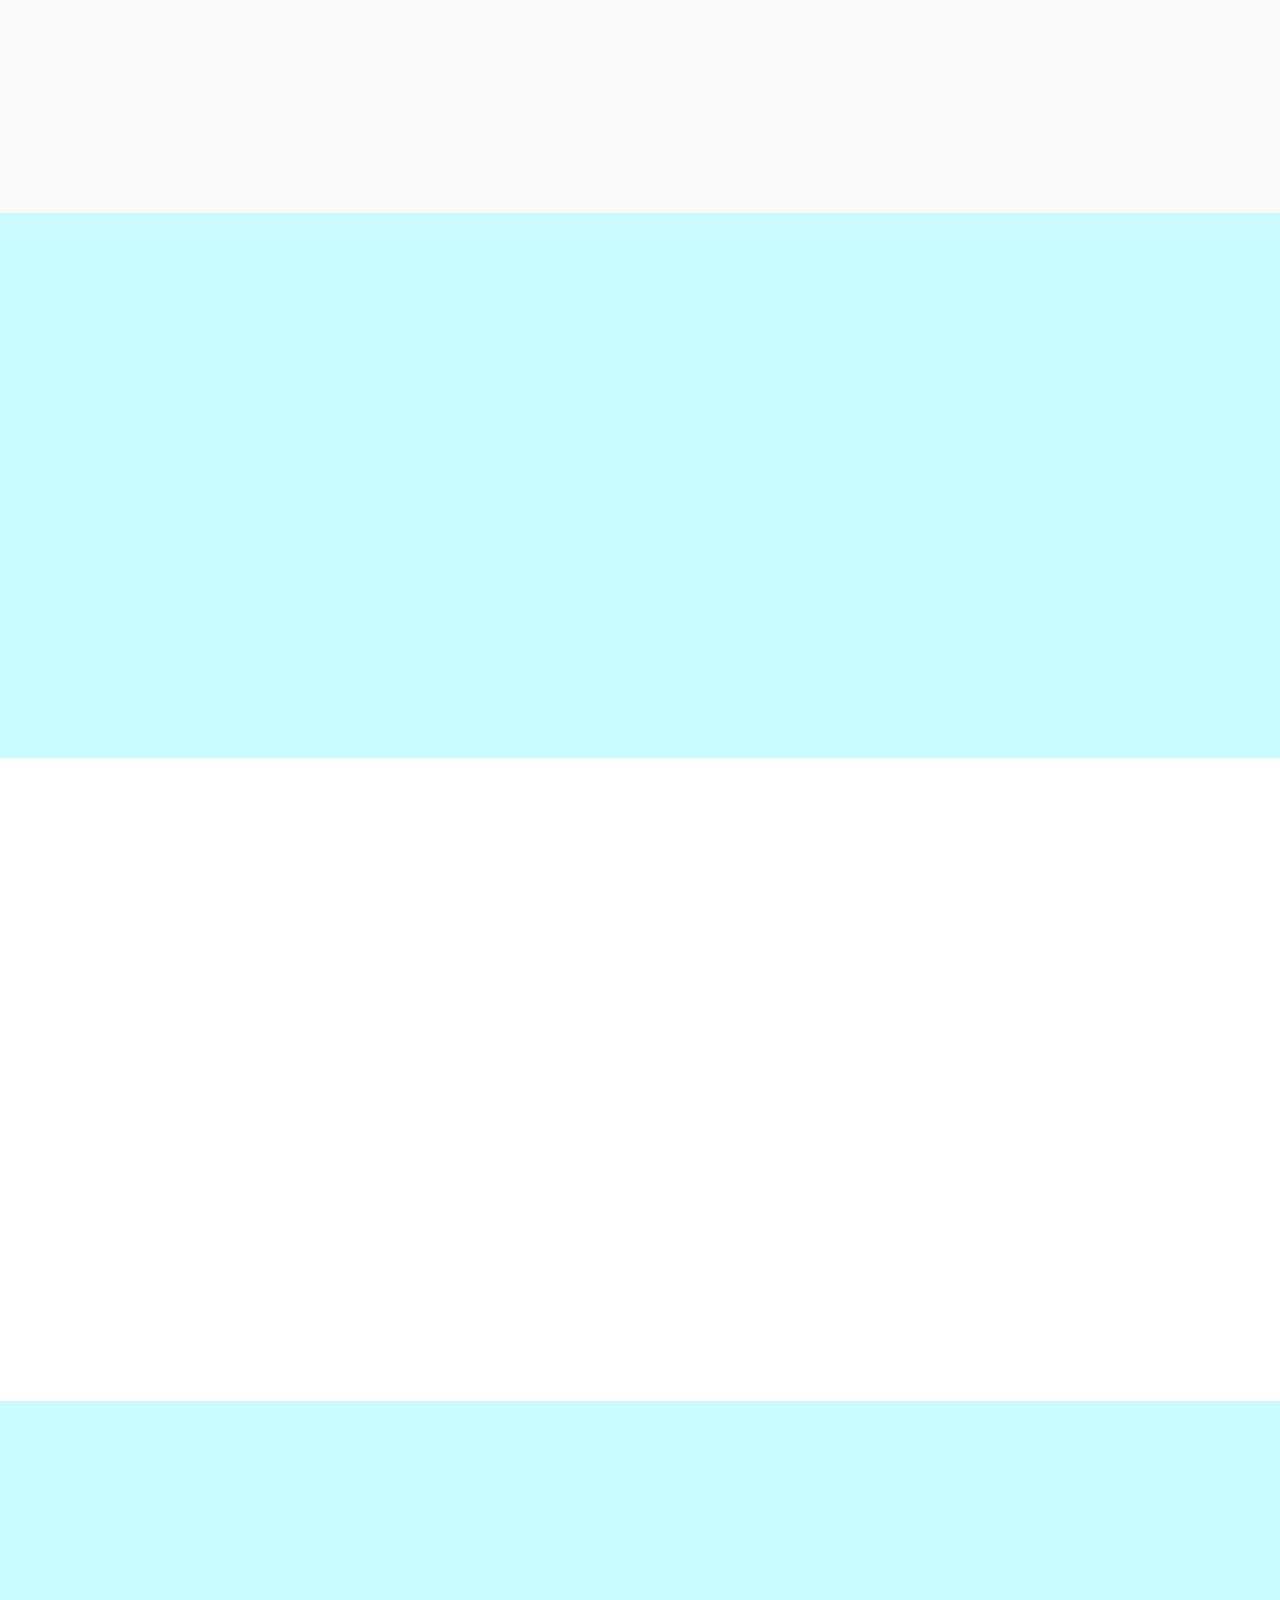
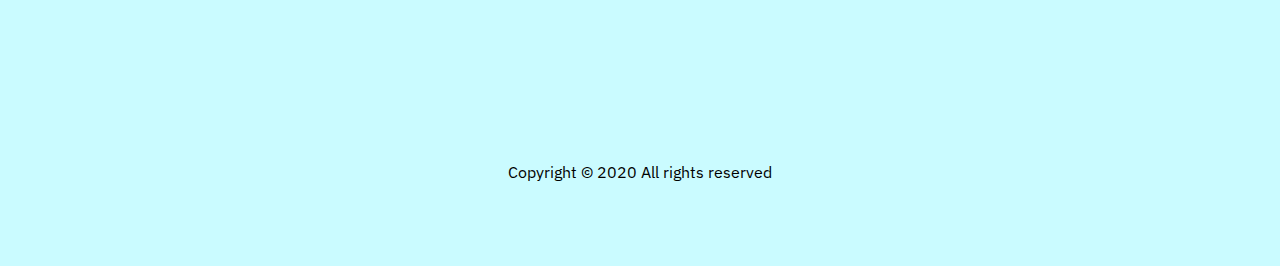
==== commit 420bce06: "updated based on feedback" ====
--- a/habitfit/index.html
+++ b/habitfit/index.html
@@ -61,15 +61,15 @@
     <section class="ftco-section action-section">
         <div class="container">
             <div class="row d-flex align-items-center justify-content-center">
-                <div class="col-md-4 text-center mb-5 mb-md-0">
+                <div class="col-md-4 text-center mb-5 mb-md-0 ftco-animate">
                     <a href="#contact-form-holder" class="btn btn-danger p-3 px-4 popup-with-form">
                         <div class="d-flex align-items-center justify-content-center">
                             <i class="icon-wpforms mr-1 mr-3"></i> <span>SCHEDULE A FREE CLASS</span>
                         </div>
                     </a>
                 </div>
-                <div class="col-md-4 text-center mb-5 mb-md-0">
-                    <a href="https://www.youtube.com/watch?v=X_9VoqR5ojM" class="btn btn-danger p-3 px-4 popup-youtube">
+                <div class="col-md-4 text-center mb-5 mb-md-0 ftco-animate">
+                    <a href="https://www.instagram.com/habitfitt/" class="btn btn-danger p-3 px-4" target="_blank">
                         <div class="d-flex align-items-center justify-content-center">
                             <i class="icon-play mr-1 mr-3"></i> <span>SEE HABIT IN ACTION</span>
                         </div>
@@ -88,7 +88,7 @@
                 </div>
             </div>
             <div class="row">
-                <div class="col-12 col-md-6 col-lg-3 ftco-animate mb-4 mb-lg-0">
+                <div class="col-12 col-md-6 col-lg-3 ftco-animate">
                     <div class="card h-100 fitness">
                         <img src="images/habit-fitness.png" class="card-img-top bg-light" alt="">
                         <div class="card-body">
@@ -112,7 +112,7 @@
                     </div>
                 </div>
 
-                <div class="col-12 col-md-6 col-lg-3 ftco-animate mb-4 mb-lg-0">
+                <div class="col-12 col-md-6 col-lg-3 ftco-animate">
                     <div class="card h-100 yoga">
                         <img src="images/habit-yoga.png" class="card-img-top bg-light" alt="">
                         <div class="card-body">
@@ -131,7 +131,7 @@
                     </div>
                 </div>
 
-                <div class="col-12 col-md-6 col-lg-3 ftco-animate mb-4 mb-lg-0">
+                <div class="col-12 col-md-6 col-lg-3 ftco-animate">
                     <div class="card h-100 junior">
                         <img src="images/habit-junior.png" class="card-img-top bg-light" alt="">
                         <div class="card-body">
@@ -141,9 +141,9 @@
                             <ul class="list-unstyled my-3">
                                 <li>Basic Calisthenics</li>
                                 <li>Plyometric exercises</li>
-                                <li>Combination of jump</li>
+                                <li>Defense techniques and boxing</li>
                                 <li>Work on flexiblity and quick reflex</li>
-                                <li>Balancing Enhancing stamina</li>
+                                <li>Enhances stamina</li>
                                 <li>Strength building exercises</li>
                                 <li>Basic self defense techniques</li>
                                 <li>Build disicipline</li>
@@ -155,7 +155,7 @@
                     </div>
                 </div>
 
-                <div class="col-12 col-md-6 col-lg-3 ftco-animate mb-4 mb-lg-0">
+                <div class="col-12 col-md-6 col-lg-3 ftco-animate">
                     <div class="card h-100 senior">
                         <img src="images/habit-senior.png" class="card-img-top bg-light" alt="">
                         <div class="card-body">
@@ -177,25 +177,16 @@
                     </div>
                 </div>
             </div>
-            <!-- <div class="row">
-                <div class="col text-center text-dark pt-5">
-                    <p>All Plans are available
-                        <a class="popup-with-move-anim" href="#in-person-training"><u>In-person</u></a>,
-                        <a class="popup-with-move-anim" href="#virtual-training"><u>Virtual</u></a>,
-                        <a class="popup-with-move-anim" href="#group-training"><u>Group</u></a> and
-                        <a class="popup-with-move-anim" href="#personal-training"><u>Personal</u></a>.</p>
-                </div>
-            </div> -->
         </div>
     </section>
 
     <section class="ftco-section yoga-training">
         <div class="container">
             <div class="row align-items-center">
-                <div class="col-md-6">
+                <div class="col-md-6 ftco-animate">
                     <img src="images/yoga-training.png" alt="" class="img-fluid" />
                 </div>
-                <div class="col-md-6">
+                <div class="col-md-6 ftco-animate">
                     <div class="heading-section ftco-animate">
                         <h2 class="mb-4">In-Person Training</h2>
                     </div>
@@ -210,7 +201,7 @@
     <section class="ftco-section virtual-training">
         <div class="container">
             <div class="row align-items-center">
-                <div class="col-md-6">
+                <div class="col-md-6 ftco-animate">
                     <div class="heading-section ftco-animate">
                         <h2 class="mb-4">Virtual Training</h2>
                     </div>
@@ -218,7 +209,7 @@
                         We understand the pandemic situation and we do not want you to stop your fitness goals. We will give you a link for you to login and avail the training online at a scheduled time.
                     </p>
                 </div>
-                <div class="col-md-6">
+                <div class="col-md-6 ftco-animate">
                     <img src="images/virtual-training.png" alt="" class="img-fluid" />
                 </div>
             </div>
@@ -228,10 +219,10 @@
     <section class="ftco-section personal-training">
         <div class="container">
             <div class="row align-items-center">
-                <div class="col-md-6">
+                <div class="col-md-6 ftco-animate">
                     <img src="images/personal-trainer.png" alt="" class="img-fluid" />
                 </div>
-                <div class="col-md-6">
+                <div class="col-md-6 ftco-animate">
                     <div class="heading-section ftco-animate">
                         <h2 class="mb-4">Personal Training</h2>
                     </div>
@@ -246,7 +237,7 @@
     <section class="ftco-section group-training">
         <div class="container">
             <div class="row align-items-center">
-                <div class="col-md-6">
+                <div class="col-md-6 ftco-animate">
                     <div class="heading-section ftco-animate">
                         <h2 class="mb-4">Group Training</h2>
                     </div>
@@ -254,7 +245,7 @@
                         We understand you want to spend quality time with your friends and meet new friends. Our group trainings are designed specifically to meet this need.
                     </p>
                 </div>
-                <div class="col-md-6">
+                <div class="col-md-6 ftco-animate">
                     <img src="images/group-training.png" alt="" class="img-fluid" />
                 </div>
             </div>
